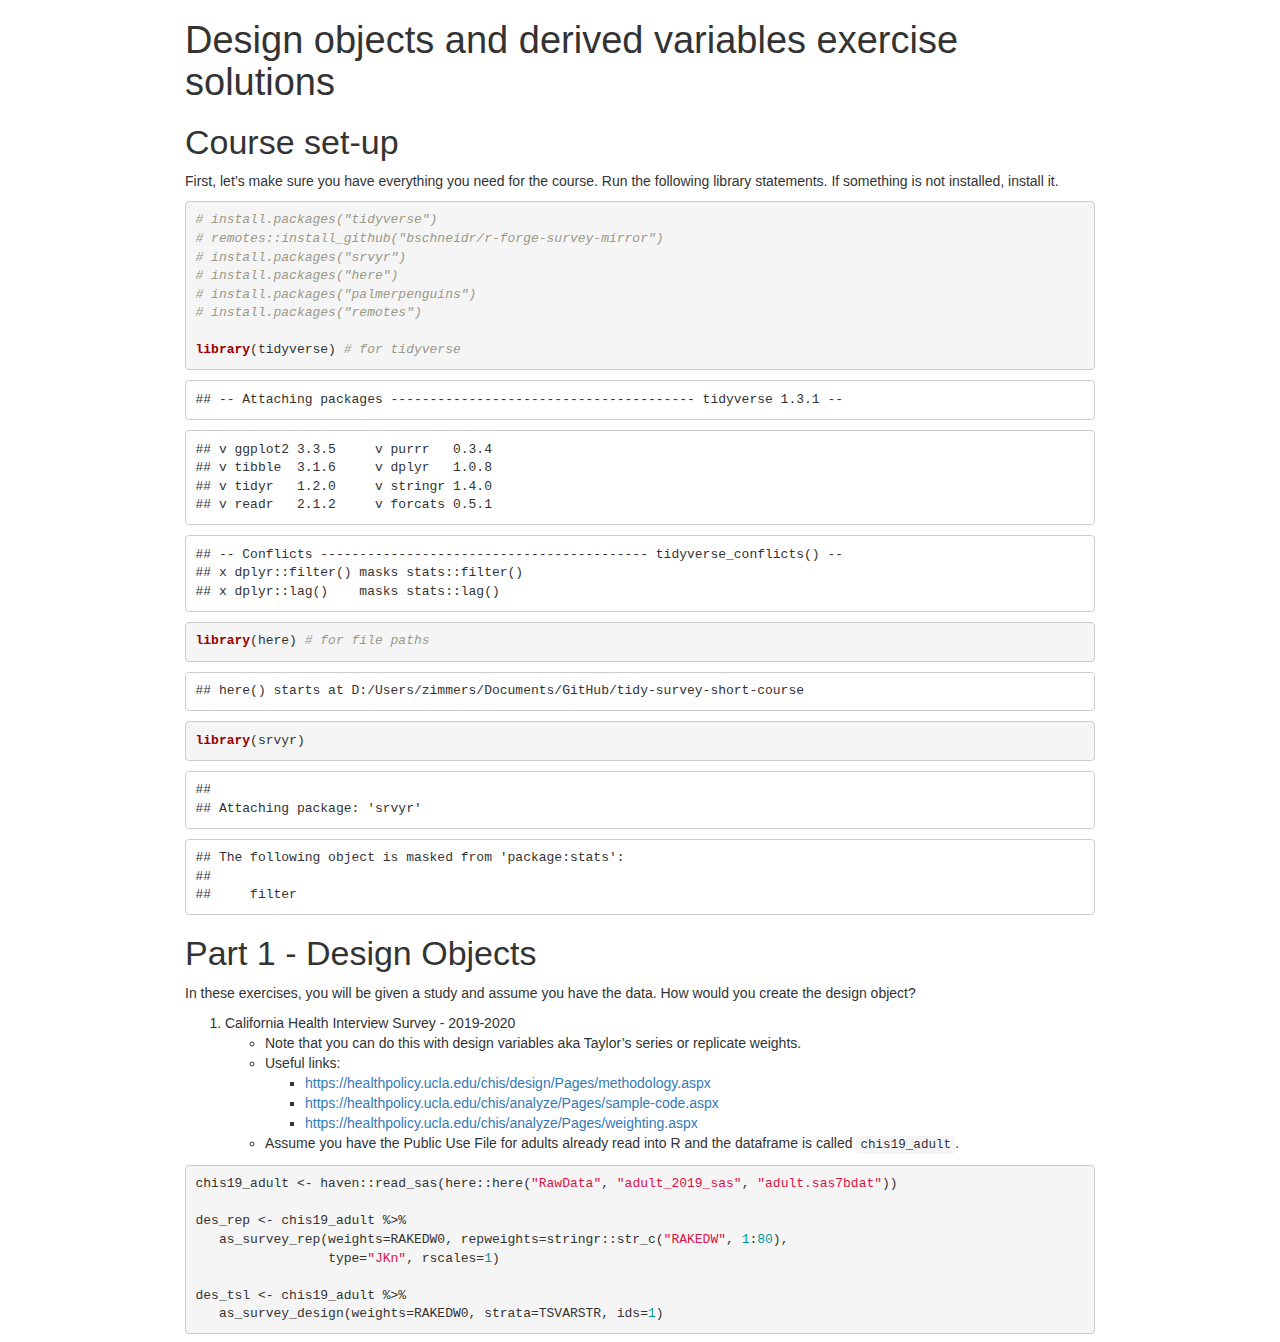
==== Exercises/DesignDerivedVariablesExercises_solutions.html @ 842e59d5 "Initial design exercises" ====
<!DOCTYPE html>

<html>

<head>

<meta charset="utf-8" />
<meta name="generator" content="pandoc" />
<meta http-equiv="X-UA-Compatible" content="IE=EDGE" />




<title>Design objects and derived variables exercise solutions</title>

<script>// Pandoc 2.9 adds attributes on both header and div. We remove the former (to
// be compatible with the behavior of Pandoc < 2.8).
document.addEventListener('DOMContentLoaded', function(e) {
  var hs = document.querySelectorAll("div.section[class*='level'] > :first-child");
  var i, h, a;
  for (i = 0; i < hs.length; i++) {
    h = hs[i];
    if (!/^h[1-6]$/i.test(h.tagName)) continue;  // it should be a header h1-h6
    a = h.attributes;
    while (a.length > 0) h.removeAttribute(a[0].name);
  }
});
</script>
<script>/*! jQuery v3.6.0 | (c) OpenJS Foundation and other contributors | jquery.org/license */
!function(e,t){"use strict";"object"==typeof module&&"object"==typeof module.exports?module.exports=e.document?t(e,!0):function(e){if(!e.document)throw new Error("jQuery requires a window with a document");return t(e)}:t(e)}("undefined"!=typeof window?window:this,function(C,e){"use strict";var t=[],r=Object.getPrototypeOf,s=t.slice,g=t.flat?function(e){return t.flat.call(e)}:function(e){return t.concat.apply([],e)},u=t.push,i=t.indexOf,n={},o=n.toString,v=n.hasOwnProperty,a=v.toString,l=a.call(Object),y={},m=function(e){return"function"==typeof e&&"number"!=typeof e.nodeType&&"function"!=typeof e.item},x=function(e){return null!=e&&e===e.window},E=C.document,c={type:!0,src:!0,nonce:!0,noModule:!0};function b(e,t,n){var r,i,o=(n=n||E).createElement("script");if(o.text=e,t)for(r in c)(i=t[r]||t.getAttribute&&t.getAttribute(r))&&o.setAttribute(r,i);n.head.appendChild(o).parentNode.removeChild(o)}function w(e){return null==e?e+"":"object"==typeof e||"function"==typeof e?n[o.call(e)]||"object":typeof e}var f="3.6.0",S=function(e,t){return new S.fn.init(e,t)};function p(e){var t=!!e&&"length"in e&&e.length,n=w(e);return!m(e)&&!x(e)&&("array"===n||0===t||"number"==typeof t&&0<t&&t-1 in e)}S.fn=S.prototype={jquery:f,constructor:S,length:0,toArray:function(){return s.call(this)},get:function(e){return null==e?s.call(this):e<0?this[e+this.length]:this[e]},pushStack:function(e){var t=S.merge(this.constructor(),e);return t.prevObject=this,t},each:function(e){return S.each(this,e)},map:function(n){return this.pushStack(S.map(this,function(e,t){return n.call(e,t,e)}))},slice:function(){return this.pushStack(s.apply(this,arguments))},first:function(){return this.eq(0)},last:function(){return this.eq(-1)},even:function(){return this.pushStack(S.grep(this,function(e,t){return(t+1)%2}))},odd:function(){return this.pushStack(S.grep(this,function(e,t){return t%2}))},eq:function(e){var t=this.length,n=+e+(e<0?t:0);return this.pushStack(0<=n&&n<t?[this[n]]:[])},end:function(){return this.prevObject||this.constructor()},push:u,sort:t.sort,splice:t.splice},S.extend=S.fn.extend=function(){var e,t,n,r,i,o,a=arguments[0]||{},s=1,u=arguments.length,l=!1;for("boolean"==typeof a&&(l=a,a=arguments[s]||{},s++),"object"==typeof a||m(a)||(a={}),s===u&&(a=this,s--);s<u;s++)if(null!=(e=arguments[s]))for(t in e)r=e[t],"__proto__"!==t&&a!==r&&(l&&r&&(S.isPlainObject(r)||(i=Array.isArray(r)))?(n=a[t],o=i&&!Array.isArray(n)?[]:i||S.isPlainObject(n)?n:{},i=!1,a[t]=S.extend(l,o,r)):void 0!==r&&(a[t]=r));return a},S.extend({expando:"jQuery"+(f+Math.random()).replace(/\D/g,""),isReady:!0,error:function(e){throw new Error(e)},noop:function(){},isPlainObject:function(e){var t,n;return!(!e||"[object Object]"!==o.call(e))&&(!(t=r(e))||"function"==typeof(n=v.call(t,"constructor")&&t.constructor)&&a.call(n)===l)},isEmptyObject:function(e){var t;for(t in e)return!1;return!0},globalEval:function(e,t,n){b(e,{nonce:t&&t.nonce},n)},each:function(e,t){var n,r=0;if(p(e)){for(n=e.length;r<n;r++)if(!1===t.call(e[r],r,e[r]))break}else for(r in e)if(!1===t.call(e[r],r,e[r]))break;return e},makeArray:function(e,t){var n=t||[];return null!=e&&(p(Object(e))?S.merge(n,"string"==typeof e?[e]:e):u.call(n,e)),n},inArray:function(e,t,n){return null==t?-1:i.call(t,e,n)},merge:function(e,t){for(var n=+t.length,r=0,i=e.length;r<n;r++)e[i++]=t[r];return e.length=i,e},grep:function(e,t,n){for(var r=[],i=0,o=e.length,a=!n;i<o;i++)!t(e[i],i)!==a&&r.push(e[i]);return r},map:function(e,t,n){var r,i,o=0,a=[];if(p(e))for(r=e.length;o<r;o++)null!=(i=t(e[o],o,n))&&a.push(i);else for(o in e)null!=(i=t(e[o],o,n))&&a.push(i);return g(a)},guid:1,support:y}),"function"==typeof Symbol&&(S.fn[Symbol.iterator]=t[Symbol.iterator]),S.each("Boolean Number String Function Array Date RegExp Object Error Symbol".split(" "),function(e,t){n["[object "+t+"]"]=t.toLowerCase()});var d=function(n){var e,d,b,o,i,h,f,g,w,u,l,T,C,a,E,v,s,c,y,S="sizzle"+1*new Date,p=n.document,k=0,r=0,m=ue(),x=ue(),A=ue(),N=ue(),j=function(e,t){return e===t&&(l=!0),0},D={}.hasOwnProperty,t=[],q=t.pop,L=t.push,H=t.push,O=t.slice,P=function(e,t){for(var n=0,r=e.length;n<r;n++)if(e[n]===t)return n;return-1},R="checked|selected|async|autofocus|autoplay|controls|defer|disabled|hidden|ismap|loop|multiple|open|readonly|required|scoped",M="[\\x20\\t\\r\\n\\f]",I="(?:\\\\[\\da-fA-F]{1,6}"+M+"?|\\\\[^\\r\\n\\f]|[\\w-]|[^\0-\\x7f])+",W="\\["+M+"*("+I+")(?:"+M+"*([*^$|!~]?=)"+M+"*(?:'((?:\\\\.|[^\\\\'])*)'|\"((?:\\\\.|[^\\\\\"])*)\"|("+I+"))|)"+M+"*\\]",F=":("+I+")(?:\\((('((?:\\\\.|[^\\\\'])*)'|\"((?:\\\\.|[^\\\\\"])*)\")|((?:\\\\.|[^\\\\()[\\]]|"+W+")*)|.*)\\)|)",B=new RegExp(M+"+","g"),$=new RegExp("^"+M+"+|((?:^|[^\\\\])(?:\\\\.)*)"+M+"+$","g"),_=new RegExp("^"+M+"*,"+M+"*"),z=new RegExp("^"+M+"*([>+~]|"+M+")"+M+"*"),U=new RegExp(M+"|>"),X=new RegExp(F),V=new RegExp("^"+I+"$"),G={ID:new RegExp("^#("+I+")"),CLASS:new RegExp("^\\.("+I+")"),TAG:new RegExp("^("+I+"|[*])"),ATTR:new RegExp("^"+W),PSEUDO:new RegExp("^"+F),CHILD:new RegExp("^:(only|first|last|nth|nth-last)-(child|of-type)(?:\\("+M+"*(even|odd|(([+-]|)(\\d*)n|)"+M+"*(?:([+-]|)"+M+"*(\\d+)|))"+M+"*\\)|)","i"),bool:new RegExp("^(?:"+R+")$","i"),needsContext:new RegExp("^"+M+"*[>+~]|:(even|odd|eq|gt|lt|nth|first|last)(?:\\("+M+"*((?:-\\d)?\\d*)"+M+"*\\)|)(?=[^-]|$)","i")},Y=/HTML$/i,Q=/^(?:input|select|textarea|button)$/i,J=/^h\d$/i,K=/^[^{]+\{\s*\[native \w/,Z=/^(?:#([\w-]+)|(\w+)|\.([\w-]+))$/,ee=/[+~]/,te=new RegExp("\\\\[\\da-fA-F]{1,6}"+M+"?|\\\\([^\\r\\n\\f])","g"),ne=function(e,t){var n="0x"+e.slice(1)-65536;return t||(n<0?String.fromCharCode(n+65536):String.fromCharCode(n>>10|55296,1023&n|56320))},re=/([\0-\x1f\x7f]|^-?\d)|^-$|[^\0-\x1f\x7f-\uFFFF\w-]/g,ie=function(e,t){return t?"\0"===e?"\ufffd":e.slice(0,-1)+"\\"+e.charCodeAt(e.length-1).toString(16)+" ":"\\"+e},oe=function(){T()},ae=be(function(e){return!0===e.disabled&&"fieldset"===e.nodeName.toLowerCase()},{dir:"parentNode",next:"legend"});try{H.apply(t=O.call(p.childNodes),p.childNodes),t[p.childNodes.length].nodeType}catch(e){H={apply:t.length?function(e,t){L.apply(e,O.call(t))}:function(e,t){var n=e.length,r=0;while(e[n++]=t[r++]);e.length=n-1}}}function se(t,e,n,r){var i,o,a,s,u,l,c,f=e&&e.ownerDocument,p=e?e.nodeType:9;if(n=n||[],"string"!=typeof t||!t||1!==p&&9!==p&&11!==p)return n;if(!r&&(T(e),e=e||C,E)){if(11!==p&&(u=Z.exec(t)))if(i=u[1]){if(9===p){if(!(a=e.getElementById(i)))return n;if(a.id===i)return n.push(a),n}else if(f&&(a=f.getElementById(i))&&y(e,a)&&a.id===i)return n.push(a),n}else{if(u[2])return H.apply(n,e.getElementsByTagName(t)),n;if((i=u[3])&&d.getElementsByClassName&&e.getElementsByClassName)return H.apply(n,e.getElementsByClassName(i)),n}if(d.qsa&&!N[t+" "]&&(!v||!v.test(t))&&(1!==p||"object"!==e.nodeName.toLowerCase())){if(c=t,f=e,1===p&&(U.test(t)||z.test(t))){(f=ee.test(t)&&ye(e.parentNode)||e)===e&&d.scope||((s=e.getAttribute("id"))?s=s.replace(re,ie):e.setAttribute("id",s=S)),o=(l=h(t)).length;while(o--)l[o]=(s?"#"+s:":scope")+" "+xe(l[o]);c=l.join(",")}try{return H.apply(n,f.querySelectorAll(c)),n}catch(e){N(t,!0)}finally{s===S&&e.removeAttribute("id")}}}return g(t.replace($,"$1"),e,n,r)}function ue(){var r=[];return function e(t,n){return r.push(t+" ")>b.cacheLength&&delete e[r.shift()],e[t+" "]=n}}function le(e){return e[S]=!0,e}function ce(e){var t=C.createElement("fieldset");try{return!!e(t)}catch(e){return!1}finally{t.parentNode&&t.parentNode.removeChild(t),t=null}}function fe(e,t){var n=e.split("|"),r=n.length;while(r--)b.attrHandle[n[r]]=t}function pe(e,t){var n=t&&e,r=n&&1===e.nodeType&&1===t.nodeType&&e.sourceIndex-t.sourceIndex;if(r)return r;if(n)while(n=n.nextSibling)if(n===t)return-1;return e?1:-1}function de(t){return function(e){return"input"===e.nodeName.toLowerCase()&&e.type===t}}function he(n){return function(e){var t=e.nodeName.toLowerCase();return("input"===t||"button"===t)&&e.type===n}}function ge(t){return function(e){return"form"in e?e.parentNode&&!1===e.disabled?"label"in e?"label"in e.parentNode?e.parentNode.disabled===t:e.disabled===t:e.isDisabled===t||e.isDisabled!==!t&&ae(e)===t:e.disabled===t:"label"in e&&e.disabled===t}}function ve(a){return le(function(o){return o=+o,le(function(e,t){var n,r=a([],e.length,o),i=r.length;while(i--)e[n=r[i]]&&(e[n]=!(t[n]=e[n]))})})}function ye(e){return e&&"undefined"!=typeof e.getElementsByTagName&&e}for(e in d=se.support={},i=se.isXML=function(e){var t=e&&e.namespaceURI,n=e&&(e.ownerDocument||e).documentElement;return!Y.test(t||n&&n.nodeName||"HTML")},T=se.setDocument=function(e){var t,n,r=e?e.ownerDocument||e:p;return r!=C&&9===r.nodeType&&r.documentElement&&(a=(C=r).documentElement,E=!i(C),p!=C&&(n=C.defaultView)&&n.top!==n&&(n.addEventListener?n.addEventListener("unload",oe,!1):n.attachEvent&&n.attachEvent("onunload",oe)),d.scope=ce(function(e){return a.appendChild(e).appendChild(C.createElement("div")),"undefined"!=typeof e.querySelectorAll&&!e.querySelectorAll(":scope fieldset div").length}),d.attributes=ce(function(e){return e.className="i",!e.getAttribute("className")}),d.getElementsByTagName=ce(function(e){return e.appendChild(C.createComment("")),!e.getElementsByTagName("*").length}),d.getElementsByClassName=K.test(C.getElementsByClassName),d.getById=ce(function(e){return a.appendChild(e).id=S,!C.getElementsByName||!C.getElementsByName(S).length}),d.getById?(b.filter.ID=function(e){var t=e.replace(te,ne);return function(e){return e.getAttribute("id")===t}},b.find.ID=function(e,t){if("undefined"!=typeof t.getElementById&&E){var n=t.getElementById(e);return n?[n]:[]}}):(b.filter.ID=function(e){var n=e.replace(te,ne);return function(e){var t="undefined"!=typeof e.getAttributeNode&&e.getAttributeNode("id");return t&&t.value===n}},b.find.ID=function(e,t){if("undefined"!=typeof t.getElementById&&E){var n,r,i,o=t.getElementById(e);if(o){if((n=o.getAttributeNode("id"))&&n.value===e)return[o];i=t.getElementsByName(e),r=0;while(o=i[r++])if((n=o.getAttributeNode("id"))&&n.value===e)return[o]}return[]}}),b.find.TAG=d.getElementsByTagName?function(e,t){return"undefined"!=typeof t.getElementsByTagName?t.getElementsByTagName(e):d.qsa?t.querySelectorAll(e):void 0}:function(e,t){var n,r=[],i=0,o=t.getElementsByTagName(e);if("*"===e){while(n=o[i++])1===n.nodeType&&r.push(n);return r}return o},b.find.CLASS=d.getElementsByClassName&&function(e,t){if("undefined"!=typeof t.getElementsByClassName&&E)return t.getElementsByClassName(e)},s=[],v=[],(d.qsa=K.test(C.querySelectorAll))&&(ce(function(e){var t;a.appendChild(e).innerHTML="<a id='"+S+"'></a><select id='"+S+"-\r\\' msallowcapture=''><option selected=''></option></select>",e.querySelectorAll("[msallowcapture^='']").length&&v.push("[*^$]="+M+"*(?:''|\"\")"),e.querySelectorAll("[selected]").length||v.push("\\["+M+"*(?:value|"+R+")"),e.querySelectorAll("[id~="+S+"-]").length||v.push("~="),(t=C.createElement("input")).setAttribute("name",""),e.appendChild(t),e.querySelectorAll("[name='']").length||v.push("\\["+M+"*name"+M+"*="+M+"*(?:''|\"\")"),e.querySelectorAll(":checked").length||v.push(":checked"),e.querySelectorAll("a#"+S+"+*").length||v.push(".#.+[+~]"),e.querySelectorAll("\\\f"),v.push("[\\r\\n\\f]")}),ce(function(e){e.innerHTML="<a href='' disabled='disabled'></a><select disabled='disabled'><option/></select>";var t=C.createElement("input");t.setAttribute("type","hidden"),e.appendChild(t).setAttribute("name","D"),e.querySelectorAll("[name=d]").length&&v.push("name"+M+"*[*^$|!~]?="),2!==e.querySelectorAll(":enabled").length&&v.push(":enabled",":disabled"),a.appendChild(e).disabled=!0,2!==e.querySelectorAll(":disabled").length&&v.push(":enabled",":disabled"),e.querySelectorAll("*,:x"),v.push(",.*:")})),(d.matchesSelector=K.test(c=a.matches||a.webkitMatchesSelector||a.mozMatchesSelector||a.oMatchesSelector||a.msMatchesSelector))&&ce(function(e){d.disconnectedMatch=c.call(e,"*"),c.call(e,"[s!='']:x"),s.push("!=",F)}),v=v.length&&new RegExp(v.join("|")),s=s.length&&new RegExp(s.join("|")),t=K.test(a.compareDocumentPosition),y=t||K.test(a.contains)?function(e,t){var n=9===e.nodeType?e.documentElement:e,r=t&&t.parentNode;return e===r||!(!r||1!==r.nodeType||!(n.contains?n.contains(r):e.compareDocumentPosition&&16&e.compareDocumentPosition(r)))}:function(e,t){if(t)while(t=t.parentNode)if(t===e)return!0;return!1},j=t?function(e,t){if(e===t)return l=!0,0;var n=!e.compareDocumentPosition-!t.compareDocumentPosition;return n||(1&(n=(e.ownerDocument||e)==(t.ownerDocument||t)?e.compareDocumentPosition(t):1)||!d.sortDetached&&t.compareDocumentPosition(e)===n?e==C||e.ownerDocument==p&&y(p,e)?-1:t==C||t.ownerDocument==p&&y(p,t)?1:u?P(u,e)-P(u,t):0:4&n?-1:1)}:function(e,t){if(e===t)return l=!0,0;var n,r=0,i=e.parentNode,o=t.parentNode,a=[e],s=[t];if(!i||!o)return e==C?-1:t==C?1:i?-1:o?1:u?P(u,e)-P(u,t):0;if(i===o)return pe(e,t);n=e;while(n=n.parentNode)a.unshift(n);n=t;while(n=n.parentNode)s.unshift(n);while(a[r]===s[r])r++;return r?pe(a[r],s[r]):a[r]==p?-1:s[r]==p?1:0}),C},se.matches=function(e,t){return se(e,null,null,t)},se.matchesSelector=function(e,t){if(T(e),d.matchesSelector&&E&&!N[t+" "]&&(!s||!s.test(t))&&(!v||!v.test(t)))try{var n=c.call(e,t);if(n||d.disconnectedMatch||e.document&&11!==e.document.nodeType)return n}catch(e){N(t,!0)}return 0<se(t,C,null,[e]).length},se.contains=function(e,t){return(e.ownerDocument||e)!=C&&T(e),y(e,t)},se.attr=function(e,t){(e.ownerDocument||e)!=C&&T(e);var n=b.attrHandle[t.toLowerCase()],r=n&&D.call(b.attrHandle,t.toLowerCase())?n(e,t,!E):void 0;return void 0!==r?r:d.attributes||!E?e.getAttribute(t):(r=e.getAttributeNode(t))&&r.specified?r.value:null},se.escape=function(e){return(e+"").replace(re,ie)},se.error=function(e){throw new Error("Syntax error, unrecognized expression: "+e)},se.uniqueSort=function(e){var t,n=[],r=0,i=0;if(l=!d.detectDuplicates,u=!d.sortStable&&e.slice(0),e.sort(j),l){while(t=e[i++])t===e[i]&&(r=n.push(i));while(r--)e.splice(n[r],1)}return u=null,e},o=se.getText=function(e){var t,n="",r=0,i=e.nodeType;if(i){if(1===i||9===i||11===i){if("string"==typeof e.textContent)return e.textContent;for(e=e.firstChild;e;e=e.nextSibling)n+=o(e)}else if(3===i||4===i)return e.nodeValue}else while(t=e[r++])n+=o(t);return n},(b=se.selectors={cacheLength:50,createPseudo:le,match:G,attrHandle:{},find:{},relative:{">":{dir:"parentNode",first:!0}," ":{dir:"parentNode"},"+":{dir:"previousSibling",first:!0},"~":{dir:"previousSibling"}},preFilter:{ATTR:function(e){return e[1]=e[1].replace(te,ne),e[3]=(e[3]||e[4]||e[5]||"").replace(te,ne),"~="===e[2]&&(e[3]=" "+e[3]+" "),e.slice(0,4)},CHILD:function(e){return e[1]=e[1].toLowerCase(),"nth"===e[1].slice(0,3)?(e[3]||se.error(e[0]),e[4]=+(e[4]?e[5]+(e[6]||1):2*("even"===e[3]||"odd"===e[3])),e[5]=+(e[7]+e[8]||"odd"===e[3])):e[3]&&se.error(e[0]),e},PSEUDO:function(e){var t,n=!e[6]&&e[2];return G.CHILD.test(e[0])?null:(e[3]?e[2]=e[4]||e[5]||"":n&&X.test(n)&&(t=h(n,!0))&&(t=n.indexOf(")",n.length-t)-n.length)&&(e[0]=e[0].slice(0,t),e[2]=n.slice(0,t)),e.slice(0,3))}},filter:{TAG:function(e){var t=e.replace(te,ne).toLowerCase();return"*"===e?function(){return!0}:function(e){return e.nodeName&&e.nodeName.toLowerCase()===t}},CLASS:function(e){var t=m[e+" "];return t||(t=new RegExp("(^|"+M+")"+e+"("+M+"|$)"))&&m(e,function(e){return t.test("string"==typeof e.className&&e.className||"undefined"!=typeof e.getAttribute&&e.getAttribute("class")||"")})},ATTR:function(n,r,i){return function(e){var t=se.attr(e,n);return null==t?"!="===r:!r||(t+="","="===r?t===i:"!="===r?t!==i:"^="===r?i&&0===t.indexOf(i):"*="===r?i&&-1<t.indexOf(i):"$="===r?i&&t.slice(-i.length)===i:"~="===r?-1<(" "+t.replace(B," ")+" ").indexOf(i):"|="===r&&(t===i||t.slice(0,i.length+1)===i+"-"))}},CHILD:function(h,e,t,g,v){var y="nth"!==h.slice(0,3),m="last"!==h.slice(-4),x="of-type"===e;return 1===g&&0===v?function(e){return!!e.parentNode}:function(e,t,n){var r,i,o,a,s,u,l=y!==m?"nextSibling":"previousSibling",c=e.parentNode,f=x&&e.nodeName.toLowerCase(),p=!n&&!x,d=!1;if(c){if(y){while(l){a=e;while(a=a[l])if(x?a.nodeName.toLowerCase()===f:1===a.nodeType)return!1;u=l="only"===h&&!u&&"nextSibling"}return!0}if(u=[m?c.firstChild:c.lastChild],m&&p){d=(s=(r=(i=(o=(a=c)[S]||(a[S]={}))[a.uniqueID]||(o[a.uniqueID]={}))[h]||[])[0]===k&&r[1])&&r[2],a=s&&c.childNodes[s];while(a=++s&&a&&a[l]||(d=s=0)||u.pop())if(1===a.nodeType&&++d&&a===e){i[h]=[k,s,d];break}}else if(p&&(d=s=(r=(i=(o=(a=e)[S]||(a[S]={}))[a.uniqueID]||(o[a.uniqueID]={}))[h]||[])[0]===k&&r[1]),!1===d)while(a=++s&&a&&a[l]||(d=s=0)||u.pop())if((x?a.nodeName.toLowerCase()===f:1===a.nodeType)&&++d&&(p&&((i=(o=a[S]||(a[S]={}))[a.uniqueID]||(o[a.uniqueID]={}))[h]=[k,d]),a===e))break;return(d-=v)===g||d%g==0&&0<=d/g}}},PSEUDO:function(e,o){var t,a=b.pseudos[e]||b.setFilters[e.toLowerCase()]||se.error("unsupported pseudo: "+e);return a[S]?a(o):1<a.length?(t=[e,e,"",o],b.setFilters.hasOwnProperty(e.toLowerCase())?le(function(e,t){var n,r=a(e,o),i=r.length;while(i--)e[n=P(e,r[i])]=!(t[n]=r[i])}):function(e){return a(e,0,t)}):a}},pseudos:{not:le(function(e){var r=[],i=[],s=f(e.replace($,"$1"));return s[S]?le(function(e,t,n,r){var i,o=s(e,null,r,[]),a=e.length;while(a--)(i=o[a])&&(e[a]=!(t[a]=i))}):function(e,t,n){return r[0]=e,s(r,null,n,i),r[0]=null,!i.pop()}}),has:le(function(t){return function(e){return 0<se(t,e).length}}),contains:le(function(t){return t=t.replace(te,ne),function(e){return-1<(e.textContent||o(e)).indexOf(t)}}),lang:le(function(n){return V.test(n||"")||se.error("unsupported lang: "+n),n=n.replace(te,ne).toLowerCase(),function(e){var t;do{if(t=E?e.lang:e.getAttribute("xml:lang")||e.getAttribute("lang"))return(t=t.toLowerCase())===n||0===t.indexOf(n+"-")}while((e=e.parentNode)&&1===e.nodeType);return!1}}),target:function(e){var t=n.location&&n.location.hash;return t&&t.slice(1)===e.id},root:function(e){return e===a},focus:function(e){return e===C.activeElement&&(!C.hasFocus||C.hasFocus())&&!!(e.type||e.href||~e.tabIndex)},enabled:ge(!1),disabled:ge(!0),checked:function(e){var t=e.nodeName.toLowerCase();return"input"===t&&!!e.checked||"option"===t&&!!e.selected},selected:function(e){return e.parentNode&&e.parentNode.selectedIndex,!0===e.selected},empty:function(e){for(e=e.firstChild;e;e=e.nextSibling)if(e.nodeType<6)return!1;return!0},parent:function(e){return!b.pseudos.empty(e)},header:function(e){return J.test(e.nodeName)},input:function(e){return Q.test(e.nodeName)},button:function(e){var t=e.nodeName.toLowerCase();return"input"===t&&"button"===e.type||"button"===t},text:function(e){var t;return"input"===e.nodeName.toLowerCase()&&"text"===e.type&&(null==(t=e.getAttribute("type"))||"text"===t.toLowerCase())},first:ve(function(){return[0]}),last:ve(function(e,t){return[t-1]}),eq:ve(function(e,t,n){return[n<0?n+t:n]}),even:ve(function(e,t){for(var n=0;n<t;n+=2)e.push(n);return e}),odd:ve(function(e,t){for(var n=1;n<t;n+=2)e.push(n);return e}),lt:ve(function(e,t,n){for(var r=n<0?n+t:t<n?t:n;0<=--r;)e.push(r);return e}),gt:ve(function(e,t,n){for(var r=n<0?n+t:n;++r<t;)e.push(r);return e})}}).pseudos.nth=b.pseudos.eq,{radio:!0,checkbox:!0,file:!0,password:!0,image:!0})b.pseudos[e]=de(e);for(e in{submit:!0,reset:!0})b.pseudos[e]=he(e);function me(){}function xe(e){for(var t=0,n=e.length,r="";t<n;t++)r+=e[t].value;return r}function be(s,e,t){var u=e.dir,l=e.next,c=l||u,f=t&&"parentNode"===c,p=r++;return e.first?function(e,t,n){while(e=e[u])if(1===e.nodeType||f)return s(e,t,n);return!1}:function(e,t,n){var r,i,o,a=[k,p];if(n){while(e=e[u])if((1===e.nodeType||f)&&s(e,t,n))return!0}else while(e=e[u])if(1===e.nodeType||f)if(i=(o=e[S]||(e[S]={}))[e.uniqueID]||(o[e.uniqueID]={}),l&&l===e.nodeName.toLowerCase())e=e[u]||e;else{if((r=i[c])&&r[0]===k&&r[1]===p)return a[2]=r[2];if((i[c]=a)[2]=s(e,t,n))return!0}return!1}}function we(i){return 1<i.length?function(e,t,n){var r=i.length;while(r--)if(!i[r](e,t,n))return!1;return!0}:i[0]}function Te(e,t,n,r,i){for(var o,a=[],s=0,u=e.length,l=null!=t;s<u;s++)(o=e[s])&&(n&&!n(o,r,i)||(a.push(o),l&&t.push(s)));return a}function Ce(d,h,g,v,y,e){return v&&!v[S]&&(v=Ce(v)),y&&!y[S]&&(y=Ce(y,e)),le(function(e,t,n,r){var i,o,a,s=[],u=[],l=t.length,c=e||function(e,t,n){for(var r=0,i=t.length;r<i;r++)se(e,t[r],n);return n}(h||"*",n.nodeType?[n]:n,[]),f=!d||!e&&h?c:Te(c,s,d,n,r),p=g?y||(e?d:l||v)?[]:t:f;if(g&&g(f,p,n,r),v){i=Te(p,u),v(i,[],n,r),o=i.length;while(o--)(a=i[o])&&(p[u[o]]=!(f[u[o]]=a))}if(e){if(y||d){if(y){i=[],o=p.length;while(o--)(a=p[o])&&i.push(f[o]=a);y(null,p=[],i,r)}o=p.length;while(o--)(a=p[o])&&-1<(i=y?P(e,a):s[o])&&(e[i]=!(t[i]=a))}}else p=Te(p===t?p.splice(l,p.length):p),y?y(null,t,p,r):H.apply(t,p)})}function Ee(e){for(var i,t,n,r=e.length,o=b.relative[e[0].type],a=o||b.relative[" "],s=o?1:0,u=be(function(e){return e===i},a,!0),l=be(function(e){return-1<P(i,e)},a,!0),c=[function(e,t,n){var r=!o&&(n||t!==w)||((i=t).nodeType?u(e,t,n):l(e,t,n));return i=null,r}];s<r;s++)if(t=b.relative[e[s].type])c=[be(we(c),t)];else{if((t=b.filter[e[s].type].apply(null,e[s].matches))[S]){for(n=++s;n<r;n++)if(b.relative[e[n].type])break;return Ce(1<s&&we(c),1<s&&xe(e.slice(0,s-1).concat({value:" "===e[s-2].type?"*":""})).replace($,"$1"),t,s<n&&Ee(e.slice(s,n)),n<r&&Ee(e=e.slice(n)),n<r&&xe(e))}c.push(t)}return we(c)}return me.prototype=b.filters=b.pseudos,b.setFilters=new me,h=se.tokenize=function(e,t){var n,r,i,o,a,s,u,l=x[e+" "];if(l)return t?0:l.slice(0);a=e,s=[],u=b.preFilter;while(a){for(o in n&&!(r=_.exec(a))||(r&&(a=a.slice(r[0].length)||a),s.push(i=[])),n=!1,(r=z.exec(a))&&(n=r.shift(),i.push({value:n,type:r[0].replace($," ")}),a=a.slice(n.length)),b.filter)!(r=G[o].exec(a))||u[o]&&!(r=u[o](r))||(n=r.shift(),i.push({value:n,type:o,matches:r}),a=a.slice(n.length));if(!n)break}return t?a.length:a?se.error(e):x(e,s).slice(0)},f=se.compile=function(e,t){var n,v,y,m,x,r,i=[],o=[],a=A[e+" "];if(!a){t||(t=h(e)),n=t.length;while(n--)(a=Ee(t[n]))[S]?i.push(a):o.push(a);(a=A(e,(v=o,m=0<(y=i).length,x=0<v.length,r=function(e,t,n,r,i){var o,a,s,u=0,l="0",c=e&&[],f=[],p=w,d=e||x&&b.find.TAG("*",i),h=k+=null==p?1:Math.random()||.1,g=d.length;for(i&&(w=t==C||t||i);l!==g&&null!=(o=d[l]);l++){if(x&&o){a=0,t||o.ownerDocument==C||(T(o),n=!E);while(s=v[a++])if(s(o,t||C,n)){r.push(o);break}i&&(k=h)}m&&((o=!s&&o)&&u--,e&&c.push(o))}if(u+=l,m&&l!==u){a=0;while(s=y[a++])s(c,f,t,n);if(e){if(0<u)while(l--)c[l]||f[l]||(f[l]=q.call(r));f=Te(f)}H.apply(r,f),i&&!e&&0<f.length&&1<u+y.length&&se.uniqueSort(r)}return i&&(k=h,w=p),c},m?le(r):r))).selector=e}return a},g=se.select=function(e,t,n,r){var i,o,a,s,u,l="function"==typeof e&&e,c=!r&&h(e=l.selector||e);if(n=n||[],1===c.length){if(2<(o=c[0]=c[0].slice(0)).length&&"ID"===(a=o[0]).type&&9===t.nodeType&&E&&b.relative[o[1].type]){if(!(t=(b.find.ID(a.matches[0].replace(te,ne),t)||[])[0]))return n;l&&(t=t.parentNode),e=e.slice(o.shift().value.length)}i=G.needsContext.test(e)?0:o.length;while(i--){if(a=o[i],b.relative[s=a.type])break;if((u=b.find[s])&&(r=u(a.matches[0].replace(te,ne),ee.test(o[0].type)&&ye(t.parentNode)||t))){if(o.splice(i,1),!(e=r.length&&xe(o)))return H.apply(n,r),n;break}}}return(l||f(e,c))(r,t,!E,n,!t||ee.test(e)&&ye(t.parentNode)||t),n},d.sortStable=S.split("").sort(j).join("")===S,d.detectDuplicates=!!l,T(),d.sortDetached=ce(function(e){return 1&e.compareDocumentPosition(C.createElement("fieldset"))}),ce(function(e){return e.innerHTML="<a href='#'></a>","#"===e.firstChild.getAttribute("href")})||fe("type|href|height|width",function(e,t,n){if(!n)return e.getAttribute(t,"type"===t.toLowerCase()?1:2)}),d.attributes&&ce(function(e){return e.innerHTML="<input/>",e.firstChild.setAttribute("value",""),""===e.firstChild.getAttribute("value")})||fe("value",function(e,t,n){if(!n&&"input"===e.nodeName.toLowerCase())return e.defaultValue}),ce(function(e){return null==e.getAttribute("disabled")})||fe(R,function(e,t,n){var r;if(!n)return!0===e[t]?t.toLowerCase():(r=e.getAttributeNode(t))&&r.specified?r.value:null}),se}(C);S.find=d,S.expr=d.selectors,S.expr[":"]=S.expr.pseudos,S.uniqueSort=S.unique=d.uniqueSort,S.text=d.getText,S.isXMLDoc=d.isXML,S.contains=d.contains,S.escapeSelector=d.escape;var h=function(e,t,n){var r=[],i=void 0!==n;while((e=e[t])&&9!==e.nodeType)if(1===e.nodeType){if(i&&S(e).is(n))break;r.push(e)}return r},T=function(e,t){for(var n=[];e;e=e.nextSibling)1===e.nodeType&&e!==t&&n.push(e);return n},k=S.expr.match.needsContext;function A(e,t){return e.nodeName&&e.nodeName.toLowerCase()===t.toLowerCase()}var N=/^<([a-z][^\/\0>:\x20\t\r\n\f]*)[\x20\t\r\n\f]*\/?>(?:<\/\1>|)$/i;function j(e,n,r){return m(n)?S.grep(e,function(e,t){return!!n.call(e,t,e)!==r}):n.nodeType?S.grep(e,function(e){return e===n!==r}):"string"!=typeof n?S.grep(e,function(e){return-1<i.call(n,e)!==r}):S.filter(n,e,r)}S.filter=function(e,t,n){var r=t[0];return n&&(e=":not("+e+")"),1===t.length&&1===r.nodeType?S.find.matchesSelector(r,e)?[r]:[]:S.find.matches(e,S.grep(t,function(e){return 1===e.nodeType}))},S.fn.extend({find:function(e){var t,n,r=this.length,i=this;if("string"!=typeof e)return this.pushStack(S(e).filter(function(){for(t=0;t<r;t++)if(S.contains(i[t],this))return!0}));for(n=this.pushStack([]),t=0;t<r;t++)S.find(e,i[t],n);return 1<r?S.uniqueSort(n):n},filter:function(e){return this.pushStack(j(this,e||[],!1))},not:function(e){return this.pushStack(j(this,e||[],!0))},is:function(e){return!!j(this,"string"==typeof e&&k.test(e)?S(e):e||[],!1).length}});var D,q=/^(?:\s*(<[\w\W]+>)[^>]*|#([\w-]+))$/;(S.fn.init=function(e,t,n){var r,i;if(!e)return this;if(n=n||D,"string"==typeof e){if(!(r="<"===e[0]&&">"===e[e.length-1]&&3<=e.length?[null,e,null]:q.exec(e))||!r[1]&&t)return!t||t.jquery?(t||n).find(e):this.constructor(t).find(e);if(r[1]){if(t=t instanceof S?t[0]:t,S.merge(this,S.parseHTML(r[1],t&&t.nodeType?t.ownerDocument||t:E,!0)),N.test(r[1])&&S.isPlainObject(t))for(r in t)m(this[r])?this[r](t[r]):this.attr(r,t[r]);return this}return(i=E.getElementById(r[2]))&&(this[0]=i,this.length=1),this}return e.nodeType?(this[0]=e,this.length=1,this):m(e)?void 0!==n.ready?n.ready(e):e(S):S.makeArray(e,this)}).prototype=S.fn,D=S(E);var L=/^(?:parents|prev(?:Until|All))/,H={children:!0,contents:!0,next:!0,prev:!0};function O(e,t){while((e=e[t])&&1!==e.nodeType);return e}S.fn.extend({has:function(e){var t=S(e,this),n=t.length;return this.filter(function(){for(var e=0;e<n;e++)if(S.contains(this,t[e]))return!0})},closest:function(e,t){var n,r=0,i=this.length,o=[],a="string"!=typeof e&&S(e);if(!k.test(e))for(;r<i;r++)for(n=this[r];n&&n!==t;n=n.parentNode)if(n.nodeType<11&&(a?-1<a.index(n):1===n.nodeType&&S.find.matchesSelector(n,e))){o.push(n);break}return this.pushStack(1<o.length?S.uniqueSort(o):o)},index:function(e){return e?"string"==typeof e?i.call(S(e),this[0]):i.call(this,e.jquery?e[0]:e):this[0]&&this[0].parentNode?this.first().prevAll().length:-1},add:function(e,t){return this.pushStack(S.uniqueSort(S.merge(this.get(),S(e,t))))},addBack:function(e){return this.add(null==e?this.prevObject:this.prevObject.filter(e))}}),S.each({parent:function(e){var t=e.parentNode;return t&&11!==t.nodeType?t:null},parents:function(e){return h(e,"parentNode")},parentsUntil:function(e,t,n){return h(e,"parentNode",n)},next:function(e){return O(e,"nextSibling")},prev:function(e){return O(e,"previousSibling")},nextAll:function(e){return h(e,"nextSibling")},prevAll:function(e){return h(e,"previousSibling")},nextUntil:function(e,t,n){return h(e,"nextSibling",n)},prevUntil:function(e,t,n){return h(e,"previousSibling",n)},siblings:function(e){return T((e.parentNode||{}).firstChild,e)},children:function(e){return T(e.firstChild)},contents:function(e){return null!=e.contentDocument&&r(e.contentDocument)?e.contentDocument:(A(e,"template")&&(e=e.content||e),S.merge([],e.childNodes))}},function(r,i){S.fn[r]=function(e,t){var n=S.map(this,i,e);return"Until"!==r.slice(-5)&&(t=e),t&&"string"==typeof t&&(n=S.filter(t,n)),1<this.length&&(H[r]||S.uniqueSort(n),L.test(r)&&n.reverse()),this.pushStack(n)}});var P=/[^\x20\t\r\n\f]+/g;function R(e){return e}function M(e){throw e}function I(e,t,n,r){var i;try{e&&m(i=e.promise)?i.call(e).done(t).fail(n):e&&m(i=e.then)?i.call(e,t,n):t.apply(void 0,[e].slice(r))}catch(e){n.apply(void 0,[e])}}S.Callbacks=function(r){var e,n;r="string"==typeof r?(e=r,n={},S.each(e.match(P)||[],function(e,t){n[t]=!0}),n):S.extend({},r);var i,t,o,a,s=[],u=[],l=-1,c=function(){for(a=a||r.once,o=i=!0;u.length;l=-1){t=u.shift();while(++l<s.length)!1===s[l].apply(t[0],t[1])&&r.stopOnFalse&&(l=s.length,t=!1)}r.memory||(t=!1),i=!1,a&&(s=t?[]:"")},f={add:function(){return s&&(t&&!i&&(l=s.length-1,u.push(t)),function n(e){S.each(e,function(e,t){m(t)?r.unique&&f.has(t)||s.push(t):t&&t.length&&"string"!==w(t)&&n(t)})}(arguments),t&&!i&&c()),this},remove:function(){return S.each(arguments,function(e,t){var n;while(-1<(n=S.inArray(t,s,n)))s.splice(n,1),n<=l&&l--}),this},has:function(e){return e?-1<S.inArray(e,s):0<s.length},empty:function(){return s&&(s=[]),this},disable:function(){return a=u=[],s=t="",this},disabled:function(){return!s},lock:function(){return a=u=[],t||i||(s=t=""),this},locked:function(){return!!a},fireWith:function(e,t){return a||(t=[e,(t=t||[]).slice?t.slice():t],u.push(t),i||c()),this},fire:function(){return f.fireWith(this,arguments),this},fired:function(){return!!o}};return f},S.extend({Deferred:function(e){var o=[["notify","progress",S.Callbacks("memory"),S.Callbacks("memory"),2],["resolve","done",S.Callbacks("once memory"),S.Callbacks("once memory"),0,"resolved"],["reject","fail",S.Callbacks("once memory"),S.Callbacks("once memory"),1,"rejected"]],i="pending",a={state:function(){return i},always:function(){return s.done(arguments).fail(arguments),this},"catch":function(e){return a.then(null,e)},pipe:function(){var i=arguments;return S.Deferred(function(r){S.each(o,function(e,t){var n=m(i[t[4]])&&i[t[4]];s[t[1]](function(){var e=n&&n.apply(this,arguments);e&&m(e.promise)?e.promise().progress(r.notify).done(r.resolve).fail(r.reject):r[t[0]+"With"](this,n?[e]:arguments)})}),i=null}).promise()},then:function(t,n,r){var u=0;function l(i,o,a,s){return function(){var n=this,r=arguments,e=function(){var e,t;if(!(i<u)){if((e=a.apply(n,r))===o.promise())throw new TypeError("Thenable self-resolution");t=e&&("object"==typeof e||"function"==typeof e)&&e.then,m(t)?s?t.call(e,l(u,o,R,s),l(u,o,M,s)):(u++,t.call(e,l(u,o,R,s),l(u,o,M,s),l(u,o,R,o.notifyWith))):(a!==R&&(n=void 0,r=[e]),(s||o.resolveWith)(n,r))}},t=s?e:function(){try{e()}catch(e){S.Deferred.exceptionHook&&S.Deferred.exceptionHook(e,t.stackTrace),u<=i+1&&(a!==M&&(n=void 0,r=[e]),o.rejectWith(n,r))}};i?t():(S.Deferred.getStackHook&&(t.stackTrace=S.Deferred.getStackHook()),C.setTimeout(t))}}return S.Deferred(function(e){o[0][3].add(l(0,e,m(r)?r:R,e.notifyWith)),o[1][3].add(l(0,e,m(t)?t:R)),o[2][3].add(l(0,e,m(n)?n:M))}).promise()},promise:function(e){return null!=e?S.extend(e,a):a}},s={};return S.each(o,function(e,t){var n=t[2],r=t[5];a[t[1]]=n.add,r&&n.add(function(){i=r},o[3-e][2].disable,o[3-e][3].disable,o[0][2].lock,o[0][3].lock),n.add(t[3].fire),s[t[0]]=function(){return s[t[0]+"With"](this===s?void 0:this,arguments),this},s[t[0]+"With"]=n.fireWith}),a.promise(s),e&&e.call(s,s),s},when:function(e){var n=arguments.length,t=n,r=Array(t),i=s.call(arguments),o=S.Deferred(),a=function(t){return function(e){r[t]=this,i[t]=1<arguments.length?s.call(arguments):e,--n||o.resolveWith(r,i)}};if(n<=1&&(I(e,o.done(a(t)).resolve,o.reject,!n),"pending"===o.state()||m(i[t]&&i[t].then)))return o.then();while(t--)I(i[t],a(t),o.reject);return o.promise()}});var W=/^(Eval|Internal|Range|Reference|Syntax|Type|URI)Error$/;S.Deferred.exceptionHook=function(e,t){C.console&&C.console.warn&&e&&W.test(e.name)&&C.console.warn("jQuery.Deferred exception: "+e.message,e.stack,t)},S.readyException=function(e){C.setTimeout(function(){throw e})};var F=S.Deferred();function B(){E.removeEventListener("DOMContentLoaded",B),C.removeEventListener("load",B),S.ready()}S.fn.ready=function(e){return F.then(e)["catch"](function(e){S.readyException(e)}),this},S.extend({isReady:!1,readyWait:1,ready:function(e){(!0===e?--S.readyWait:S.isReady)||(S.isReady=!0)!==e&&0<--S.readyWait||F.resolveWith(E,[S])}}),S.ready.then=F.then,"complete"===E.readyState||"loading"!==E.readyState&&!E.documentElement.doScroll?C.setTimeout(S.ready):(E.addEventListener("DOMContentLoaded",B),C.addEventListener("load",B));var $=function(e,t,n,r,i,o,a){var s=0,u=e.length,l=null==n;if("object"===w(n))for(s in i=!0,n)$(e,t,s,n[s],!0,o,a);else if(void 0!==r&&(i=!0,m(r)||(a=!0),l&&(a?(t.call(e,r),t=null):(l=t,t=function(e,t,n){return l.call(S(e),n)})),t))for(;s<u;s++)t(e[s],n,a?r:r.call(e[s],s,t(e[s],n)));return i?e:l?t.call(e):u?t(e[0],n):o},_=/^-ms-/,z=/-([a-z])/g;function U(e,t){return t.toUpperCase()}function X(e){return e.replace(_,"ms-").replace(z,U)}var V=function(e){return 1===e.nodeType||9===e.nodeType||!+e.nodeType};function G(){this.expando=S.expando+G.uid++}G.uid=1,G.prototype={cache:function(e){var t=e[this.expando];return t||(t={},V(e)&&(e.nodeType?e[this.expando]=t:Object.defineProperty(e,this.expando,{value:t,configurable:!0}))),t},set:function(e,t,n){var r,i=this.cache(e);if("string"==typeof t)i[X(t)]=n;else for(r in t)i[X(r)]=t[r];return i},get:function(e,t){return void 0===t?this.cache(e):e[this.expando]&&e[this.expando][X(t)]},access:function(e,t,n){return void 0===t||t&&"string"==typeof t&&void 0===n?this.get(e,t):(this.set(e,t,n),void 0!==n?n:t)},remove:function(e,t){var n,r=e[this.expando];if(void 0!==r){if(void 0!==t){n=(t=Array.isArray(t)?t.map(X):(t=X(t))in r?[t]:t.match(P)||[]).length;while(n--)delete r[t[n]]}(void 0===t||S.isEmptyObject(r))&&(e.nodeType?e[this.expando]=void 0:delete e[this.expando])}},hasData:function(e){var t=e[this.expando];return void 0!==t&&!S.isEmptyObject(t)}};var Y=new G,Q=new G,J=/^(?:\{[\w\W]*\}|\[[\w\W]*\])$/,K=/[A-Z]/g;function Z(e,t,n){var r,i;if(void 0===n&&1===e.nodeType)if(r="data-"+t.replace(K,"-$&").toLowerCase(),"string"==typeof(n=e.getAttribute(r))){try{n="true"===(i=n)||"false"!==i&&("null"===i?null:i===+i+""?+i:J.test(i)?JSON.parse(i):i)}catch(e){}Q.set(e,t,n)}else n=void 0;return n}S.extend({hasData:function(e){return Q.hasData(e)||Y.hasData(e)},data:function(e,t,n){return Q.access(e,t,n)},removeData:function(e,t){Q.remove(e,t)},_data:function(e,t,n){return Y.access(e,t,n)},_removeData:function(e,t){Y.remove(e,t)}}),S.fn.extend({data:function(n,e){var t,r,i,o=this[0],a=o&&o.attributes;if(void 0===n){if(this.length&&(i=Q.get(o),1===o.nodeType&&!Y.get(o,"hasDataAttrs"))){t=a.length;while(t--)a[t]&&0===(r=a[t].name).indexOf("data-")&&(r=X(r.slice(5)),Z(o,r,i[r]));Y.set(o,"hasDataAttrs",!0)}return i}return"object"==typeof n?this.each(function(){Q.set(this,n)}):$(this,function(e){var t;if(o&&void 0===e)return void 0!==(t=Q.get(o,n))?t:void 0!==(t=Z(o,n))?t:void 0;this.each(function(){Q.set(this,n,e)})},null,e,1<arguments.length,null,!0)},removeData:function(e){return this.each(function(){Q.remove(this,e)})}}),S.extend({queue:function(e,t,n){var r;if(e)return t=(t||"fx")+"queue",r=Y.get(e,t),n&&(!r||Array.isArray(n)?r=Y.access(e,t,S.makeArray(n)):r.push(n)),r||[]},dequeue:function(e,t){t=t||"fx";var n=S.queue(e,t),r=n.length,i=n.shift(),o=S._queueHooks(e,t);"inprogress"===i&&(i=n.shift(),r--),i&&("fx"===t&&n.unshift("inprogress"),delete o.stop,i.call(e,function(){S.dequeue(e,t)},o)),!r&&o&&o.empty.fire()},_queueHooks:function(e,t){var n=t+"queueHooks";return Y.get(e,n)||Y.access(e,n,{empty:S.Callbacks("once memory").add(function(){Y.remove(e,[t+"queue",n])})})}}),S.fn.extend({queue:function(t,n){var e=2;return"string"!=typeof t&&(n=t,t="fx",e--),arguments.length<e?S.queue(this[0],t):void 0===n?this:this.each(function(){var e=S.queue(this,t,n);S._queueHooks(this,t),"fx"===t&&"inprogress"!==e[0]&&S.dequeue(this,t)})},dequeue:function(e){return this.each(function(){S.dequeue(this,e)})},clearQueue:function(e){return this.queue(e||"fx",[])},promise:function(e,t){var n,r=1,i=S.Deferred(),o=this,a=this.length,s=function(){--r||i.resolveWith(o,[o])};"string"!=typeof e&&(t=e,e=void 0),e=e||"fx";while(a--)(n=Y.get(o[a],e+"queueHooks"))&&n.empty&&(r++,n.empty.add(s));return s(),i.promise(t)}});var ee=/[+-]?(?:\d*\.|)\d+(?:[eE][+-]?\d+|)/.source,te=new RegExp("^(?:([+-])=|)("+ee+")([a-z%]*)$","i"),ne=["Top","Right","Bottom","Left"],re=E.documentElement,ie=function(e){return S.contains(e.ownerDocument,e)},oe={composed:!0};re.getRootNode&&(ie=function(e){return S.contains(e.ownerDocument,e)||e.getRootNode(oe)===e.ownerDocument});var ae=function(e,t){return"none"===(e=t||e).style.display||""===e.style.display&&ie(e)&&"none"===S.css(e,"display")};function se(e,t,n,r){var i,o,a=20,s=r?function(){return r.cur()}:function(){return S.css(e,t,"")},u=s(),l=n&&n[3]||(S.cssNumber[t]?"":"px"),c=e.nodeType&&(S.cssNumber[t]||"px"!==l&&+u)&&te.exec(S.css(e,t));if(c&&c[3]!==l){u/=2,l=l||c[3],c=+u||1;while(a--)S.style(e,t,c+l),(1-o)*(1-(o=s()/u||.5))<=0&&(a=0),c/=o;c*=2,S.style(e,t,c+l),n=n||[]}return n&&(c=+c||+u||0,i=n[1]?c+(n[1]+1)*n[2]:+n[2],r&&(r.unit=l,r.start=c,r.end=i)),i}var ue={};function le(e,t){for(var n,r,i,o,a,s,u,l=[],c=0,f=e.length;c<f;c++)(r=e[c]).style&&(n=r.style.display,t?("none"===n&&(l[c]=Y.get(r,"display")||null,l[c]||(r.style.display="")),""===r.style.display&&ae(r)&&(l[c]=(u=a=o=void 0,a=(i=r).ownerDocument,s=i.nodeName,(u=ue[s])||(o=a.body.appendChild(a.createElement(s)),u=S.css(o,"display"),o.parentNode.removeChild(o),"none"===u&&(u="block"),ue[s]=u)))):"none"!==n&&(l[c]="none",Y.set(r,"display",n)));for(c=0;c<f;c++)null!=l[c]&&(e[c].style.display=l[c]);return e}S.fn.extend({show:function(){return le(this,!0)},hide:function(){return le(this)},toggle:function(e){return"boolean"==typeof e?e?this.show():this.hide():this.each(function(){ae(this)?S(this).show():S(this).hide()})}});var ce,fe,pe=/^(?:checkbox|radio)$/i,de=/<([a-z][^\/\0>\x20\t\r\n\f]*)/i,he=/^$|^module$|\/(?:java|ecma)script/i;ce=E.createDocumentFragment().appendChild(E.createElement("div")),(fe=E.createElement("input")).setAttribute("type","radio"),fe.setAttribute("checked","checked"),fe.setAttribute("name","t"),ce.appendChild(fe),y.checkClone=ce.cloneNode(!0).cloneNode(!0).lastChild.checked,ce.innerHTML="<textarea>x</textarea>",y.noCloneChecked=!!ce.cloneNode(!0).lastChild.defaultValue,ce.innerHTML="<option></option>",y.option=!!ce.lastChild;var ge={thead:[1,"<table>","</table>"],col:[2,"<table><colgroup>","</colgroup></table>"],tr:[2,"<table><tbody>","</tbody></table>"],td:[3,"<table><tbody><tr>","</tr></tbody></table>"],_default:[0,"",""]};function ve(e,t){var n;return n="undefined"!=typeof e.getElementsByTagName?e.getElementsByTagName(t||"*"):"undefined"!=typeof e.querySelectorAll?e.querySelectorAll(t||"*"):[],void 0===t||t&&A(e,t)?S.merge([e],n):n}function ye(e,t){for(var n=0,r=e.length;n<r;n++)Y.set(e[n],"globalEval",!t||Y.get(t[n],"globalEval"))}ge.tbody=ge.tfoot=ge.colgroup=ge.caption=ge.thead,ge.th=ge.td,y.option||(ge.optgroup=ge.option=[1,"<select multiple='multiple'>","</select>"]);var me=/<|&#?\w+;/;function xe(e,t,n,r,i){for(var o,a,s,u,l,c,f=t.createDocumentFragment(),p=[],d=0,h=e.length;d<h;d++)if((o=e[d])||0===o)if("object"===w(o))S.merge(p,o.nodeType?[o]:o);else if(me.test(o)){a=a||f.appendChild(t.createElement("div")),s=(de.exec(o)||["",""])[1].toLowerCase(),u=ge[s]||ge._default,a.innerHTML=u[1]+S.htmlPrefilter(o)+u[2],c=u[0];while(c--)a=a.lastChild;S.merge(p,a.childNodes),(a=f.firstChild).textContent=""}else p.push(t.createTextNode(o));f.textContent="",d=0;while(o=p[d++])if(r&&-1<S.inArray(o,r))i&&i.push(o);else if(l=ie(o),a=ve(f.appendChild(o),"script"),l&&ye(a),n){c=0;while(o=a[c++])he.test(o.type||"")&&n.push(o)}return f}var be=/^([^.]*)(?:\.(.+)|)/;function we(){return!0}function Te(){return!1}function Ce(e,t){return e===function(){try{return E.activeElement}catch(e){}}()==("focus"===t)}function Ee(e,t,n,r,i,o){var a,s;if("object"==typeof t){for(s in"string"!=typeof n&&(r=r||n,n=void 0),t)Ee(e,s,n,r,t[s],o);return e}if(null==r&&null==i?(i=n,r=n=void 0):null==i&&("string"==typeof n?(i=r,r=void 0):(i=r,r=n,n=void 0)),!1===i)i=Te;else if(!i)return e;return 1===o&&(a=i,(i=function(e){return S().off(e),a.apply(this,arguments)}).guid=a.guid||(a.guid=S.guid++)),e.each(function(){S.event.add(this,t,i,r,n)})}function Se(e,i,o){o?(Y.set(e,i,!1),S.event.add(e,i,{namespace:!1,handler:function(e){var t,n,r=Y.get(this,i);if(1&e.isTrigger&&this[i]){if(r.length)(S.event.special[i]||{}).delegateType&&e.stopPropagation();else if(r=s.call(arguments),Y.set(this,i,r),t=o(this,i),this[i](),r!==(n=Y.get(this,i))||t?Y.set(this,i,!1):n={},r!==n)return e.stopImmediatePropagation(),e.preventDefault(),n&&n.value}else r.length&&(Y.set(this,i,{value:S.event.trigger(S.extend(r[0],S.Event.prototype),r.slice(1),this)}),e.stopImmediatePropagation())}})):void 0===Y.get(e,i)&&S.event.add(e,i,we)}S.event={global:{},add:function(t,e,n,r,i){var o,a,s,u,l,c,f,p,d,h,g,v=Y.get(t);if(V(t)){n.handler&&(n=(o=n).handler,i=o.selector),i&&S.find.matchesSelector(re,i),n.guid||(n.guid=S.guid++),(u=v.events)||(u=v.events=Object.create(null)),(a=v.handle)||(a=v.handle=function(e){return"undefined"!=typeof S&&S.event.triggered!==e.type?S.event.dispatch.apply(t,arguments):void 0}),l=(e=(e||"").match(P)||[""]).length;while(l--)d=g=(s=be.exec(e[l])||[])[1],h=(s[2]||"").split(".").sort(),d&&(f=S.event.special[d]||{},d=(i?f.delegateType:f.bindType)||d,f=S.event.special[d]||{},c=S.extend({type:d,origType:g,data:r,handler:n,guid:n.guid,selector:i,needsContext:i&&S.expr.match.needsContext.test(i),namespace:h.join(".")},o),(p=u[d])||((p=u[d]=[]).delegateCount=0,f.setup&&!1!==f.setup.call(t,r,h,a)||t.addEventListener&&t.addEventListener(d,a)),f.add&&(f.add.call(t,c),c.handler.guid||(c.handler.guid=n.guid)),i?p.splice(p.delegateCount++,0,c):p.push(c),S.event.global[d]=!0)}},remove:function(e,t,n,r,i){var o,a,s,u,l,c,f,p,d,h,g,v=Y.hasData(e)&&Y.get(e);if(v&&(u=v.events)){l=(t=(t||"").match(P)||[""]).length;while(l--)if(d=g=(s=be.exec(t[l])||[])[1],h=(s[2]||"").split(".").sort(),d){f=S.event.special[d]||{},p=u[d=(r?f.delegateType:f.bindType)||d]||[],s=s[2]&&new RegExp("(^|\\.)"+h.join("\\.(?:.*\\.|)")+"(\\.|$)"),a=o=p.length;while(o--)c=p[o],!i&&g!==c.origType||n&&n.guid!==c.guid||s&&!s.test(c.namespace)||r&&r!==c.selector&&("**"!==r||!c.selector)||(p.splice(o,1),c.selector&&p.delegateCount--,f.remove&&f.remove.call(e,c));a&&!p.length&&(f.teardown&&!1!==f.teardown.call(e,h,v.handle)||S.removeEvent(e,d,v.handle),delete u[d])}else for(d in u)S.event.remove(e,d+t[l],n,r,!0);S.isEmptyObject(u)&&Y.remove(e,"handle events")}},dispatch:function(e){var t,n,r,i,o,a,s=new Array(arguments.length),u=S.event.fix(e),l=(Y.get(this,"events")||Object.create(null))[u.type]||[],c=S.event.special[u.type]||{};for(s[0]=u,t=1;t<arguments.length;t++)s[t]=arguments[t];if(u.delegateTarget=this,!c.preDispatch||!1!==c.preDispatch.call(this,u)){a=S.event.handlers.call(this,u,l),t=0;while((i=a[t++])&&!u.isPropagationStopped()){u.currentTarget=i.elem,n=0;while((o=i.handlers[n++])&&!u.isImmediatePropagationStopped())u.rnamespace&&!1!==o.namespace&&!u.rnamespace.test(o.namespace)||(u.handleObj=o,u.data=o.data,void 0!==(r=((S.event.special[o.origType]||{}).handle||o.handler).apply(i.elem,s))&&!1===(u.result=r)&&(u.preventDefault(),u.stopPropagation()))}return c.postDispatch&&c.postDispatch.call(this,u),u.result}},handlers:function(e,t){var n,r,i,o,a,s=[],u=t.delegateCount,l=e.target;if(u&&l.nodeType&&!("click"===e.type&&1<=e.button))for(;l!==this;l=l.parentNode||this)if(1===l.nodeType&&("click"!==e.type||!0!==l.disabled)){for(o=[],a={},n=0;n<u;n++)void 0===a[i=(r=t[n]).selector+" "]&&(a[i]=r.needsContext?-1<S(i,this).index(l):S.find(i,this,null,[l]).length),a[i]&&o.push(r);o.length&&s.push({elem:l,handlers:o})}return l=this,u<t.length&&s.push({elem:l,handlers:t.slice(u)}),s},addProp:function(t,e){Object.defineProperty(S.Event.prototype,t,{enumerable:!0,configurable:!0,get:m(e)?function(){if(this.originalEvent)return e(this.originalEvent)}:function(){if(this.originalEvent)return this.originalEvent[t]},set:function(e){Object.defineProperty(this,t,{enumerable:!0,configurable:!0,writable:!0,value:e})}})},fix:function(e){return e[S.expando]?e:new S.Event(e)},special:{load:{noBubble:!0},click:{setup:function(e){var t=this||e;return pe.test(t.type)&&t.click&&A(t,"input")&&Se(t,"click",we),!1},trigger:function(e){var t=this||e;return pe.test(t.type)&&t.click&&A(t,"input")&&Se(t,"click"),!0},_default:function(e){var t=e.target;return pe.test(t.type)&&t.click&&A(t,"input")&&Y.get(t,"click")||A(t,"a")}},beforeunload:{postDispatch:function(e){void 0!==e.result&&e.originalEvent&&(e.originalEvent.returnValue=e.result)}}}},S.removeEvent=function(e,t,n){e.removeEventListener&&e.removeEventListener(t,n)},S.Event=function(e,t){if(!(this instanceof S.Event))return new S.Event(e,t);e&&e.type?(this.originalEvent=e,this.type=e.type,this.isDefaultPrevented=e.defaultPrevented||void 0===e.defaultPrevented&&!1===e.returnValue?we:Te,this.target=e.target&&3===e.target.nodeType?e.target.parentNode:e.target,this.currentTarget=e.currentTarget,this.relatedTarget=e.relatedTarget):this.type=e,t&&S.extend(this,t),this.timeStamp=e&&e.timeStamp||Date.now(),this[S.expando]=!0},S.Event.prototype={constructor:S.Event,isDefaultPrevented:Te,isPropagationStopped:Te,isImmediatePropagationStopped:Te,isSimulated:!1,preventDefault:function(){var e=this.originalEvent;this.isDefaultPrevented=we,e&&!this.isSimulated&&e.preventDefault()},stopPropagation:function(){var e=this.originalEvent;this.isPropagationStopped=we,e&&!this.isSimulated&&e.stopPropagation()},stopImmediatePropagation:function(){var e=this.originalEvent;this.isImmediatePropagationStopped=we,e&&!this.isSimulated&&e.stopImmediatePropagation(),this.stopPropagation()}},S.each({altKey:!0,bubbles:!0,cancelable:!0,changedTouches:!0,ctrlKey:!0,detail:!0,eventPhase:!0,metaKey:!0,pageX:!0,pageY:!0,shiftKey:!0,view:!0,"char":!0,code:!0,charCode:!0,key:!0,keyCode:!0,button:!0,buttons:!0,clientX:!0,clientY:!0,offsetX:!0,offsetY:!0,pointerId:!0,pointerType:!0,screenX:!0,screenY:!0,targetTouches:!0,toElement:!0,touches:!0,which:!0},S.event.addProp),S.each({focus:"focusin",blur:"focusout"},function(e,t){S.event.special[e]={setup:function(){return Se(this,e,Ce),!1},trigger:function(){return Se(this,e),!0},_default:function(){return!0},delegateType:t}}),S.each({mouseenter:"mouseover",mouseleave:"mouseout",pointerenter:"pointerover",pointerleave:"pointerout"},function(e,i){S.event.special[e]={delegateType:i,bindType:i,handle:function(e){var t,n=e.relatedTarget,r=e.handleObj;return n&&(n===this||S.contains(this,n))||(e.type=r.origType,t=r.handler.apply(this,arguments),e.type=i),t}}}),S.fn.extend({on:function(e,t,n,r){return Ee(this,e,t,n,r)},one:function(e,t,n,r){return Ee(this,e,t,n,r,1)},off:function(e,t,n){var r,i;if(e&&e.preventDefault&&e.handleObj)return r=e.handleObj,S(e.delegateTarget).off(r.namespace?r.origType+"."+r.namespace:r.origType,r.selector,r.handler),this;if("object"==typeof e){for(i in e)this.off(i,t,e[i]);return this}return!1!==t&&"function"!=typeof t||(n=t,t=void 0),!1===n&&(n=Te),this.each(function(){S.event.remove(this,e,n,t)})}});var ke=/<script|<style|<link/i,Ae=/checked\s*(?:[^=]|=\s*.checked.)/i,Ne=/^\s*<!(?:\[CDATA\[|--)|(?:\]\]|--)>\s*$/g;function je(e,t){return A(e,"table")&&A(11!==t.nodeType?t:t.firstChild,"tr")&&S(e).children("tbody")[0]||e}function De(e){return e.type=(null!==e.getAttribute("type"))+"/"+e.type,e}function qe(e){return"true/"===(e.type||"").slice(0,5)?e.type=e.type.slice(5):e.removeAttribute("type"),e}function Le(e,t){var n,r,i,o,a,s;if(1===t.nodeType){if(Y.hasData(e)&&(s=Y.get(e).events))for(i in Y.remove(t,"handle events"),s)for(n=0,r=s[i].length;n<r;n++)S.event.add(t,i,s[i][n]);Q.hasData(e)&&(o=Q.access(e),a=S.extend({},o),Q.set(t,a))}}function He(n,r,i,o){r=g(r);var e,t,a,s,u,l,c=0,f=n.length,p=f-1,d=r[0],h=m(d);if(h||1<f&&"string"==typeof d&&!y.checkClone&&Ae.test(d))return n.each(function(e){var t=n.eq(e);h&&(r[0]=d.call(this,e,t.html())),He(t,r,i,o)});if(f&&(t=(e=xe(r,n[0].ownerDocument,!1,n,o)).firstChild,1===e.childNodes.length&&(e=t),t||o)){for(s=(a=S.map(ve(e,"script"),De)).length;c<f;c++)u=e,c!==p&&(u=S.clone(u,!0,!0),s&&S.merge(a,ve(u,"script"))),i.call(n[c],u,c);if(s)for(l=a[a.length-1].ownerDocument,S.map(a,qe),c=0;c<s;c++)u=a[c],he.test(u.type||"")&&!Y.access(u,"globalEval")&&S.contains(l,u)&&(u.src&&"module"!==(u.type||"").toLowerCase()?S._evalUrl&&!u.noModule&&S._evalUrl(u.src,{nonce:u.nonce||u.getAttribute("nonce")},l):b(u.textContent.replace(Ne,""),u,l))}return n}function Oe(e,t,n){for(var r,i=t?S.filter(t,e):e,o=0;null!=(r=i[o]);o++)n||1!==r.nodeType||S.cleanData(ve(r)),r.parentNode&&(n&&ie(r)&&ye(ve(r,"script")),r.parentNode.removeChild(r));return e}S.extend({htmlPrefilter:function(e){return e},clone:function(e,t,n){var r,i,o,a,s,u,l,c=e.cloneNode(!0),f=ie(e);if(!(y.noCloneChecked||1!==e.nodeType&&11!==e.nodeType||S.isXMLDoc(e)))for(a=ve(c),r=0,i=(o=ve(e)).length;r<i;r++)s=o[r],u=a[r],void 0,"input"===(l=u.nodeName.toLowerCase())&&pe.test(s.type)?u.checked=s.checked:"input"!==l&&"textarea"!==l||(u.defaultValue=s.defaultValue);if(t)if(n)for(o=o||ve(e),a=a||ve(c),r=0,i=o.length;r<i;r++)Le(o[r],a[r]);else Le(e,c);return 0<(a=ve(c,"script")).length&&ye(a,!f&&ve(e,"script")),c},cleanData:function(e){for(var t,n,r,i=S.event.special,o=0;void 0!==(n=e[o]);o++)if(V(n)){if(t=n[Y.expando]){if(t.events)for(r in t.events)i[r]?S.event.remove(n,r):S.removeEvent(n,r,t.handle);n[Y.expando]=void 0}n[Q.expando]&&(n[Q.expando]=void 0)}}}),S.fn.extend({detach:function(e){return Oe(this,e,!0)},remove:function(e){return Oe(this,e)},text:function(e){return $(this,function(e){return void 0===e?S.text(this):this.empty().each(function(){1!==this.nodeType&&11!==this.nodeType&&9!==this.nodeType||(this.textContent=e)})},null,e,arguments.length)},append:function(){return He(this,arguments,function(e){1!==this.nodeType&&11!==this.nodeType&&9!==this.nodeType||je(this,e).appendChild(e)})},prepend:function(){return He(this,arguments,function(e){if(1===this.nodeType||11===this.nodeType||9===this.nodeType){var t=je(this,e);t.insertBefore(e,t.firstChild)}})},before:function(){return He(this,arguments,function(e){this.parentNode&&this.parentNode.insertBefore(e,this)})},after:function(){return He(this,arguments,function(e){this.parentNode&&this.parentNode.insertBefore(e,this.nextSibling)})},empty:function(){for(var e,t=0;null!=(e=this[t]);t++)1===e.nodeType&&(S.cleanData(ve(e,!1)),e.textContent="");return this},clone:function(e,t){return e=null!=e&&e,t=null==t?e:t,this.map(function(){return S.clone(this,e,t)})},html:function(e){return $(this,function(e){var t=this[0]||{},n=0,r=this.length;if(void 0===e&&1===t.nodeType)return t.innerHTML;if("string"==typeof e&&!ke.test(e)&&!ge[(de.exec(e)||["",""])[1].toLowerCase()]){e=S.htmlPrefilter(e);try{for(;n<r;n++)1===(t=this[n]||{}).nodeType&&(S.cleanData(ve(t,!1)),t.innerHTML=e);t=0}catch(e){}}t&&this.empty().append(e)},null,e,arguments.length)},replaceWith:function(){var n=[];return He(this,arguments,function(e){var t=this.parentNode;S.inArray(this,n)<0&&(S.cleanData(ve(this)),t&&t.replaceChild(e,this))},n)}}),S.each({appendTo:"append",prependTo:"prepend",insertBefore:"before",insertAfter:"after",replaceAll:"replaceWith"},function(e,a){S.fn[e]=function(e){for(var t,n=[],r=S(e),i=r.length-1,o=0;o<=i;o++)t=o===i?this:this.clone(!0),S(r[o])[a](t),u.apply(n,t.get());return this.pushStack(n)}});var Pe=new RegExp("^("+ee+")(?!px)[a-z%]+$","i"),Re=function(e){var t=e.ownerDocument.defaultView;return t&&t.opener||(t=C),t.getComputedStyle(e)},Me=function(e,t,n){var r,i,o={};for(i in t)o[i]=e.style[i],e.style[i]=t[i];for(i in r=n.call(e),t)e.style[i]=o[i];return r},Ie=new RegExp(ne.join("|"),"i");function We(e,t,n){var r,i,o,a,s=e.style;return(n=n||Re(e))&&(""!==(a=n.getPropertyValue(t)||n[t])||ie(e)||(a=S.style(e,t)),!y.pixelBoxStyles()&&Pe.test(a)&&Ie.test(t)&&(r=s.width,i=s.minWidth,o=s.maxWidth,s.minWidth=s.maxWidth=s.width=a,a=n.width,s.width=r,s.minWidth=i,s.maxWidth=o)),void 0!==a?a+"":a}function Fe(e,t){return{get:function(){if(!e())return(this.get=t).apply(this,arguments);delete this.get}}}!function(){function e(){if(l){u.style.cssText="position:absolute;left:-11111px;width:60px;margin-top:1px;padding:0;border:0",l.style.cssText="position:relative;display:block;box-sizing:border-box;overflow:scroll;margin:auto;border:1px;padding:1px;width:60%;top:1%",re.appendChild(u).appendChild(l);var e=C.getComputedStyle(l);n="1%"!==e.top,s=12===t(e.marginLeft),l.style.right="60%",o=36===t(e.right),r=36===t(e.width),l.style.position="absolute",i=12===t(l.offsetWidth/3),re.removeChild(u),l=null}}function t(e){return Math.round(parseFloat(e))}var n,r,i,o,a,s,u=E.createElement("div"),l=E.createElement("div");l.style&&(l.style.backgroundClip="content-box",l.cloneNode(!0).style.backgroundClip="",y.clearCloneStyle="content-box"===l.style.backgroundClip,S.extend(y,{boxSizingReliable:function(){return e(),r},pixelBoxStyles:function(){return e(),o},pixelPosition:function(){return e(),n},reliableMarginLeft:function(){return e(),s},scrollboxSize:function(){return e(),i},reliableTrDimensions:function(){var e,t,n,r;return null==a&&(e=E.createElement("table"),t=E.createElement("tr"),n=E.createElement("div"),e.style.cssText="position:absolute;left:-11111px;border-collapse:separate",t.style.cssText="border:1px solid",t.style.height="1px",n.style.height="9px",n.style.display="block",re.appendChild(e).appendChild(t).appendChild(n),r=C.getComputedStyle(t),a=parseInt(r.height,10)+parseInt(r.borderTopWidth,10)+parseInt(r.borderBottomWidth,10)===t.offsetHeight,re.removeChild(e)),a}}))}();var Be=["Webkit","Moz","ms"],$e=E.createElement("div").style,_e={};function ze(e){var t=S.cssProps[e]||_e[e];return t||(e in $e?e:_e[e]=function(e){var t=e[0].toUpperCase()+e.slice(1),n=Be.length;while(n--)if((e=Be[n]+t)in $e)return e}(e)||e)}var Ue=/^(none|table(?!-c[ea]).+)/,Xe=/^--/,Ve={position:"absolute",visibility:"hidden",display:"block"},Ge={letterSpacing:"0",fontWeight:"400"};function Ye(e,t,n){var r=te.exec(t);return r?Math.max(0,r[2]-(n||0))+(r[3]||"px"):t}function Qe(e,t,n,r,i,o){var a="width"===t?1:0,s=0,u=0;if(n===(r?"border":"content"))return 0;for(;a<4;a+=2)"margin"===n&&(u+=S.css(e,n+ne[a],!0,i)),r?("content"===n&&(u-=S.css(e,"padding"+ne[a],!0,i)),"margin"!==n&&(u-=S.css(e,"border"+ne[a]+"Width",!0,i))):(u+=S.css(e,"padding"+ne[a],!0,i),"padding"!==n?u+=S.css(e,"border"+ne[a]+"Width",!0,i):s+=S.css(e,"border"+ne[a]+"Width",!0,i));return!r&&0<=o&&(u+=Math.max(0,Math.ceil(e["offset"+t[0].toUpperCase()+t.slice(1)]-o-u-s-.5))||0),u}function Je(e,t,n){var r=Re(e),i=(!y.boxSizingReliable()||n)&&"border-box"===S.css(e,"boxSizing",!1,r),o=i,a=We(e,t,r),s="offset"+t[0].toUpperCase()+t.slice(1);if(Pe.test(a)){if(!n)return a;a="auto"}return(!y.boxSizingReliable()&&i||!y.reliableTrDimensions()&&A(e,"tr")||"auto"===a||!parseFloat(a)&&"inline"===S.css(e,"display",!1,r))&&e.getClientRects().length&&(i="border-box"===S.css(e,"boxSizing",!1,r),(o=s in e)&&(a=e[s])),(a=parseFloat(a)||0)+Qe(e,t,n||(i?"border":"content"),o,r,a)+"px"}function Ke(e,t,n,r,i){return new Ke.prototype.init(e,t,n,r,i)}S.extend({cssHooks:{opacity:{get:function(e,t){if(t){var n=We(e,"opacity");return""===n?"1":n}}}},cssNumber:{animationIterationCount:!0,columnCount:!0,fillOpacity:!0,flexGrow:!0,flexShrink:!0,fontWeight:!0,gridArea:!0,gridColumn:!0,gridColumnEnd:!0,gridColumnStart:!0,gridRow:!0,gridRowEnd:!0,gridRowStart:!0,lineHeight:!0,opacity:!0,order:!0,orphans:!0,widows:!0,zIndex:!0,zoom:!0},cssProps:{},style:function(e,t,n,r){if(e&&3!==e.nodeType&&8!==e.nodeType&&e.style){var i,o,a,s=X(t),u=Xe.test(t),l=e.style;if(u||(t=ze(s)),a=S.cssHooks[t]||S.cssHooks[s],void 0===n)return a&&"get"in a&&void 0!==(i=a.get(e,!1,r))?i:l[t];"string"===(o=typeof n)&&(i=te.exec(n))&&i[1]&&(n=se(e,t,i),o="number"),null!=n&&n==n&&("number"!==o||u||(n+=i&&i[3]||(S.cssNumber[s]?"":"px")),y.clearCloneStyle||""!==n||0!==t.indexOf("background")||(l[t]="inherit"),a&&"set"in a&&void 0===(n=a.set(e,n,r))||(u?l.setProperty(t,n):l[t]=n))}},css:function(e,t,n,r){var i,o,a,s=X(t);return Xe.test(t)||(t=ze(s)),(a=S.cssHooks[t]||S.cssHooks[s])&&"get"in a&&(i=a.get(e,!0,n)),void 0===i&&(i=We(e,t,r)),"normal"===i&&t in Ge&&(i=Ge[t]),""===n||n?(o=parseFloat(i),!0===n||isFinite(o)?o||0:i):i}}),S.each(["height","width"],function(e,u){S.cssHooks[u]={get:function(e,t,n){if(t)return!Ue.test(S.css(e,"display"))||e.getClientRects().length&&e.getBoundingClientRect().width?Je(e,u,n):Me(e,Ve,function(){return Je(e,u,n)})},set:function(e,t,n){var r,i=Re(e),o=!y.scrollboxSize()&&"absolute"===i.position,a=(o||n)&&"border-box"===S.css(e,"boxSizing",!1,i),s=n?Qe(e,u,n,a,i):0;return a&&o&&(s-=Math.ceil(e["offset"+u[0].toUpperCase()+u.slice(1)]-parseFloat(i[u])-Qe(e,u,"border",!1,i)-.5)),s&&(r=te.exec(t))&&"px"!==(r[3]||"px")&&(e.style[u]=t,t=S.css(e,u)),Ye(0,t,s)}}}),S.cssHooks.marginLeft=Fe(y.reliableMarginLeft,function(e,t){if(t)return(parseFloat(We(e,"marginLeft"))||e.getBoundingClientRect().left-Me(e,{marginLeft:0},function(){return e.getBoundingClientRect().left}))+"px"}),S.each({margin:"",padding:"",border:"Width"},function(i,o){S.cssHooks[i+o]={expand:function(e){for(var t=0,n={},r="string"==typeof e?e.split(" "):[e];t<4;t++)n[i+ne[t]+o]=r[t]||r[t-2]||r[0];return n}},"margin"!==i&&(S.cssHooks[i+o].set=Ye)}),S.fn.extend({css:function(e,t){return $(this,function(e,t,n){var r,i,o={},a=0;if(Array.isArray(t)){for(r=Re(e),i=t.length;a<i;a++)o[t[a]]=S.css(e,t[a],!1,r);return o}return void 0!==n?S.style(e,t,n):S.css(e,t)},e,t,1<arguments.length)}}),((S.Tween=Ke).prototype={constructor:Ke,init:function(e,t,n,r,i,o){this.elem=e,this.prop=n,this.easing=i||S.easing._default,this.options=t,this.start=this.now=this.cur(),this.end=r,this.unit=o||(S.cssNumber[n]?"":"px")},cur:function(){var e=Ke.propHooks[this.prop];return e&&e.get?e.get(this):Ke.propHooks._default.get(this)},run:function(e){var t,n=Ke.propHooks[this.prop];return this.options.duration?this.pos=t=S.easing[this.easing](e,this.options.duration*e,0,1,this.options.duration):this.pos=t=e,this.now=(this.end-this.start)*t+this.start,this.options.step&&this.options.step.call(this.elem,this.now,this),n&&n.set?n.set(this):Ke.propHooks._default.set(this),this}}).init.prototype=Ke.prototype,(Ke.propHooks={_default:{get:function(e){var t;return 1!==e.elem.nodeType||null!=e.elem[e.prop]&&null==e.elem.style[e.prop]?e.elem[e.prop]:(t=S.css(e.elem,e.prop,""))&&"auto"!==t?t:0},set:function(e){S.fx.step[e.prop]?S.fx.step[e.prop](e):1!==e.elem.nodeType||!S.cssHooks[e.prop]&&null==e.elem.style[ze(e.prop)]?e.elem[e.prop]=e.now:S.style(e.elem,e.prop,e.now+e.unit)}}}).scrollTop=Ke.propHooks.scrollLeft={set:function(e){e.elem.nodeType&&e.elem.parentNode&&(e.elem[e.prop]=e.now)}},S.easing={linear:function(e){return e},swing:function(e){return.5-Math.cos(e*Math.PI)/2},_default:"swing"},S.fx=Ke.prototype.init,S.fx.step={};var Ze,et,tt,nt,rt=/^(?:toggle|show|hide)$/,it=/queueHooks$/;function ot(){et&&(!1===E.hidden&&C.requestAnimationFrame?C.requestAnimationFrame(ot):C.setTimeout(ot,S.fx.interval),S.fx.tick())}function at(){return C.setTimeout(function(){Ze=void 0}),Ze=Date.now()}function st(e,t){var n,r=0,i={height:e};for(t=t?1:0;r<4;r+=2-t)i["margin"+(n=ne[r])]=i["padding"+n]=e;return t&&(i.opacity=i.width=e),i}function ut(e,t,n){for(var r,i=(lt.tweeners[t]||[]).concat(lt.tweeners["*"]),o=0,a=i.length;o<a;o++)if(r=i[o].call(n,t,e))return r}function lt(o,e,t){var n,a,r=0,i=lt.prefilters.length,s=S.Deferred().always(function(){delete u.elem}),u=function(){if(a)return!1;for(var e=Ze||at(),t=Math.max(0,l.startTime+l.duration-e),n=1-(t/l.duration||0),r=0,i=l.tweens.length;r<i;r++)l.tweens[r].run(n);return s.notifyWith(o,[l,n,t]),n<1&&i?t:(i||s.notifyWith(o,[l,1,0]),s.resolveWith(o,[l]),!1)},l=s.promise({elem:o,props:S.extend({},e),opts:S.extend(!0,{specialEasing:{},easing:S.easing._default},t),originalProperties:e,originalOptions:t,startTime:Ze||at(),duration:t.duration,tweens:[],createTween:function(e,t){var n=S.Tween(o,l.opts,e,t,l.opts.specialEasing[e]||l.opts.easing);return l.tweens.push(n),n},stop:function(e){var t=0,n=e?l.tweens.length:0;if(a)return this;for(a=!0;t<n;t++)l.tweens[t].run(1);return e?(s.notifyWith(o,[l,1,0]),s.resolveWith(o,[l,e])):s.rejectWith(o,[l,e]),this}}),c=l.props;for(!function(e,t){var n,r,i,o,a;for(n in e)if(i=t[r=X(n)],o=e[n],Array.isArray(o)&&(i=o[1],o=e[n]=o[0]),n!==r&&(e[r]=o,delete e[n]),(a=S.cssHooks[r])&&"expand"in a)for(n in o=a.expand(o),delete e[r],o)n in e||(e[n]=o[n],t[n]=i);else t[r]=i}(c,l.opts.specialEasing);r<i;r++)if(n=lt.prefilters[r].call(l,o,c,l.opts))return m(n.stop)&&(S._queueHooks(l.elem,l.opts.queue).stop=n.stop.bind(n)),n;return S.map(c,ut,l),m(l.opts.start)&&l.opts.start.call(o,l),l.progress(l.opts.progress).done(l.opts.done,l.opts.complete).fail(l.opts.fail).always(l.opts.always),S.fx.timer(S.extend(u,{elem:o,anim:l,queue:l.opts.queue})),l}S.Animation=S.extend(lt,{tweeners:{"*":[function(e,t){var n=this.createTween(e,t);return se(n.elem,e,te.exec(t),n),n}]},tweener:function(e,t){m(e)?(t=e,e=["*"]):e=e.match(P);for(var n,r=0,i=e.length;r<i;r++)n=e[r],lt.tweeners[n]=lt.tweeners[n]||[],lt.tweeners[n].unshift(t)},prefilters:[function(e,t,n){var r,i,o,a,s,u,l,c,f="width"in t||"height"in t,p=this,d={},h=e.style,g=e.nodeType&&ae(e),v=Y.get(e,"fxshow");for(r in n.queue||(null==(a=S._queueHooks(e,"fx")).unqueued&&(a.unqueued=0,s=a.empty.fire,a.empty.fire=function(){a.unqueued||s()}),a.unqueued++,p.always(function(){p.always(function(){a.unqueued--,S.queue(e,"fx").length||a.empty.fire()})})),t)if(i=t[r],rt.test(i)){if(delete t[r],o=o||"toggle"===i,i===(g?"hide":"show")){if("show"!==i||!v||void 0===v[r])continue;g=!0}d[r]=v&&v[r]||S.style(e,r)}if((u=!S.isEmptyObject(t))||!S.isEmptyObject(d))for(r in f&&1===e.nodeType&&(n.overflow=[h.overflow,h.overflowX,h.overflowY],null==(l=v&&v.display)&&(l=Y.get(e,"display")),"none"===(c=S.css(e,"display"))&&(l?c=l:(le([e],!0),l=e.style.display||l,c=S.css(e,"display"),le([e]))),("inline"===c||"inline-block"===c&&null!=l)&&"none"===S.css(e,"float")&&(u||(p.done(function(){h.display=l}),null==l&&(c=h.display,l="none"===c?"":c)),h.display="inline-block")),n.overflow&&(h.overflow="hidden",p.always(function(){h.overflow=n.overflow[0],h.overflowX=n.overflow[1],h.overflowY=n.overflow[2]})),u=!1,d)u||(v?"hidden"in v&&(g=v.hidden):v=Y.access(e,"fxshow",{display:l}),o&&(v.hidden=!g),g&&le([e],!0),p.done(function(){for(r in g||le([e]),Y.remove(e,"fxshow"),d)S.style(e,r,d[r])})),u=ut(g?v[r]:0,r,p),r in v||(v[r]=u.start,g&&(u.end=u.start,u.start=0))}],prefilter:function(e,t){t?lt.prefilters.unshift(e):lt.prefilters.push(e)}}),S.speed=function(e,t,n){var r=e&&"object"==typeof e?S.extend({},e):{complete:n||!n&&t||m(e)&&e,duration:e,easing:n&&t||t&&!m(t)&&t};return S.fx.off?r.duration=0:"number"!=typeof r.duration&&(r.duration in S.fx.speeds?r.duration=S.fx.speeds[r.duration]:r.duration=S.fx.speeds._default),null!=r.queue&&!0!==r.queue||(r.queue="fx"),r.old=r.complete,r.complete=function(){m(r.old)&&r.old.call(this),r.queue&&S.dequeue(this,r.queue)},r},S.fn.extend({fadeTo:function(e,t,n,r){return this.filter(ae).css("opacity",0).show().end().animate({opacity:t},e,n,r)},animate:function(t,e,n,r){var i=S.isEmptyObject(t),o=S.speed(e,n,r),a=function(){var e=lt(this,S.extend({},t),o);(i||Y.get(this,"finish"))&&e.stop(!0)};return a.finish=a,i||!1===o.queue?this.each(a):this.queue(o.queue,a)},stop:function(i,e,o){var a=function(e){var t=e.stop;delete e.stop,t(o)};return"string"!=typeof i&&(o=e,e=i,i=void 0),e&&this.queue(i||"fx",[]),this.each(function(){var e=!0,t=null!=i&&i+"queueHooks",n=S.timers,r=Y.get(this);if(t)r[t]&&r[t].stop&&a(r[t]);else for(t in r)r[t]&&r[t].stop&&it.test(t)&&a(r[t]);for(t=n.length;t--;)n[t].elem!==this||null!=i&&n[t].queue!==i||(n[t].anim.stop(o),e=!1,n.splice(t,1));!e&&o||S.dequeue(this,i)})},finish:function(a){return!1!==a&&(a=a||"fx"),this.each(function(){var e,t=Y.get(this),n=t[a+"queue"],r=t[a+"queueHooks"],i=S.timers,o=n?n.length:0;for(t.finish=!0,S.queue(this,a,[]),r&&r.stop&&r.stop.call(this,!0),e=i.length;e--;)i[e].elem===this&&i[e].queue===a&&(i[e].anim.stop(!0),i.splice(e,1));for(e=0;e<o;e++)n[e]&&n[e].finish&&n[e].finish.call(this);delete t.finish})}}),S.each(["toggle","show","hide"],function(e,r){var i=S.fn[r];S.fn[r]=function(e,t,n){return null==e||"boolean"==typeof e?i.apply(this,arguments):this.animate(st(r,!0),e,t,n)}}),S.each({slideDown:st("show"),slideUp:st("hide"),slideToggle:st("toggle"),fadeIn:{opacity:"show"},fadeOut:{opacity:"hide"},fadeToggle:{opacity:"toggle"}},function(e,r){S.fn[e]=function(e,t,n){return this.animate(r,e,t,n)}}),S.timers=[],S.fx.tick=function(){var e,t=0,n=S.timers;for(Ze=Date.now();t<n.length;t++)(e=n[t])()||n[t]!==e||n.splice(t--,1);n.length||S.fx.stop(),Ze=void 0},S.fx.timer=function(e){S.timers.push(e),S.fx.start()},S.fx.interval=13,S.fx.start=function(){et||(et=!0,ot())},S.fx.stop=function(){et=null},S.fx.speeds={slow:600,fast:200,_default:400},S.fn.delay=function(r,e){return r=S.fx&&S.fx.speeds[r]||r,e=e||"fx",this.queue(e,function(e,t){var n=C.setTimeout(e,r);t.stop=function(){C.clearTimeout(n)}})},tt=E.createElement("input"),nt=E.createElement("select").appendChild(E.createElement("option")),tt.type="checkbox",y.checkOn=""!==tt.value,y.optSelected=nt.selected,(tt=E.createElement("input")).value="t",tt.type="radio",y.radioValue="t"===tt.value;var ct,ft=S.expr.attrHandle;S.fn.extend({attr:function(e,t){return $(this,S.attr,e,t,1<arguments.length)},removeAttr:function(e){return this.each(function(){S.removeAttr(this,e)})}}),S.extend({attr:function(e,t,n){var r,i,o=e.nodeType;if(3!==o&&8!==o&&2!==o)return"undefined"==typeof e.getAttribute?S.prop(e,t,n):(1===o&&S.isXMLDoc(e)||(i=S.attrHooks[t.toLowerCase()]||(S.expr.match.bool.test(t)?ct:void 0)),void 0!==n?null===n?void S.removeAttr(e,t):i&&"set"in i&&void 0!==(r=i.set(e,n,t))?r:(e.setAttribute(t,n+""),n):i&&"get"in i&&null!==(r=i.get(e,t))?r:null==(r=S.find.attr(e,t))?void 0:r)},attrHooks:{type:{set:function(e,t){if(!y.radioValue&&"radio"===t&&A(e,"input")){var n=e.value;return e.setAttribute("type",t),n&&(e.value=n),t}}}},removeAttr:function(e,t){var n,r=0,i=t&&t.match(P);if(i&&1===e.nodeType)while(n=i[r++])e.removeAttribute(n)}}),ct={set:function(e,t,n){return!1===t?S.removeAttr(e,n):e.setAttribute(n,n),n}},S.each(S.expr.match.bool.source.match(/\w+/g),function(e,t){var a=ft[t]||S.find.attr;ft[t]=function(e,t,n){var r,i,o=t.toLowerCase();return n||(i=ft[o],ft[o]=r,r=null!=a(e,t,n)?o:null,ft[o]=i),r}});var pt=/^(?:input|select|textarea|button)$/i,dt=/^(?:a|area)$/i;function ht(e){return(e.match(P)||[]).join(" ")}function gt(e){return e.getAttribute&&e.getAttribute("class")||""}function vt(e){return Array.isArray(e)?e:"string"==typeof e&&e.match(P)||[]}S.fn.extend({prop:function(e,t){return $(this,S.prop,e,t,1<arguments.length)},removeProp:function(e){return this.each(function(){delete this[S.propFix[e]||e]})}}),S.extend({prop:function(e,t,n){var r,i,o=e.nodeType;if(3!==o&&8!==o&&2!==o)return 1===o&&S.isXMLDoc(e)||(t=S.propFix[t]||t,i=S.propHooks[t]),void 0!==n?i&&"set"in i&&void 0!==(r=i.set(e,n,t))?r:e[t]=n:i&&"get"in i&&null!==(r=i.get(e,t))?r:e[t]},propHooks:{tabIndex:{get:function(e){var t=S.find.attr(e,"tabindex");return t?parseInt(t,10):pt.test(e.nodeName)||dt.test(e.nodeName)&&e.href?0:-1}}},propFix:{"for":"htmlFor","class":"className"}}),y.optSelected||(S.propHooks.selected={get:function(e){var t=e.parentNode;return t&&t.parentNode&&t.parentNode.selectedIndex,null},set:function(e){var t=e.parentNode;t&&(t.selectedIndex,t.parentNode&&t.parentNode.selectedIndex)}}),S.each(["tabIndex","readOnly","maxLength","cellSpacing","cellPadding","rowSpan","colSpan","useMap","frameBorder","contentEditable"],function(){S.propFix[this.toLowerCase()]=this}),S.fn.extend({addClass:function(t){var e,n,r,i,o,a,s,u=0;if(m(t))return this.each(function(e){S(this).addClass(t.call(this,e,gt(this)))});if((e=vt(t)).length)while(n=this[u++])if(i=gt(n),r=1===n.nodeType&&" "+ht(i)+" "){a=0;while(o=e[a++])r.indexOf(" "+o+" ")<0&&(r+=o+" ");i!==(s=ht(r))&&n.setAttribute("class",s)}return this},removeClass:function(t){var e,n,r,i,o,a,s,u=0;if(m(t))return this.each(function(e){S(this).removeClass(t.call(this,e,gt(this)))});if(!arguments.length)return this.attr("class","");if((e=vt(t)).length)while(n=this[u++])if(i=gt(n),r=1===n.nodeType&&" "+ht(i)+" "){a=0;while(o=e[a++])while(-1<r.indexOf(" "+o+" "))r=r.replace(" "+o+" "," ");i!==(s=ht(r))&&n.setAttribute("class",s)}return this},toggleClass:function(i,t){var o=typeof i,a="string"===o||Array.isArray(i);return"boolean"==typeof t&&a?t?this.addClass(i):this.removeClass(i):m(i)?this.each(function(e){S(this).toggleClass(i.call(this,e,gt(this),t),t)}):this.each(function(){var e,t,n,r;if(a){t=0,n=S(this),r=vt(i);while(e=r[t++])n.hasClass(e)?n.removeClass(e):n.addClass(e)}else void 0!==i&&"boolean"!==o||((e=gt(this))&&Y.set(this,"__className__",e),this.setAttribute&&this.setAttribute("class",e||!1===i?"":Y.get(this,"__className__")||""))})},hasClass:function(e){var t,n,r=0;t=" "+e+" ";while(n=this[r++])if(1===n.nodeType&&-1<(" "+ht(gt(n))+" ").indexOf(t))return!0;return!1}});var yt=/\r/g;S.fn.extend({val:function(n){var r,e,i,t=this[0];return arguments.length?(i=m(n),this.each(function(e){var t;1===this.nodeType&&(null==(t=i?n.call(this,e,S(this).val()):n)?t="":"number"==typeof t?t+="":Array.isArray(t)&&(t=S.map(t,function(e){return null==e?"":e+""})),(r=S.valHooks[this.type]||S.valHooks[this.nodeName.toLowerCase()])&&"set"in r&&void 0!==r.set(this,t,"value")||(this.value=t))})):t?(r=S.valHooks[t.type]||S.valHooks[t.nodeName.toLowerCase()])&&"get"in r&&void 0!==(e=r.get(t,"value"))?e:"string"==typeof(e=t.value)?e.replace(yt,""):null==e?"":e:void 0}}),S.extend({valHooks:{option:{get:function(e){var t=S.find.attr(e,"value");return null!=t?t:ht(S.text(e))}},select:{get:function(e){var t,n,r,i=e.options,o=e.selectedIndex,a="select-one"===e.type,s=a?null:[],u=a?o+1:i.length;for(r=o<0?u:a?o:0;r<u;r++)if(((n=i[r]).selected||r===o)&&!n.disabled&&(!n.parentNode.disabled||!A(n.parentNode,"optgroup"))){if(t=S(n).val(),a)return t;s.push(t)}return s},set:function(e,t){var n,r,i=e.options,o=S.makeArray(t),a=i.length;while(a--)((r=i[a]).selected=-1<S.inArray(S.valHooks.option.get(r),o))&&(n=!0);return n||(e.selectedIndex=-1),o}}}}),S.each(["radio","checkbox"],function(){S.valHooks[this]={set:function(e,t){if(Array.isArray(t))return e.checked=-1<S.inArray(S(e).val(),t)}},y.checkOn||(S.valHooks[this].get=function(e){return null===e.getAttribute("value")?"on":e.value})}),y.focusin="onfocusin"in C;var mt=/^(?:focusinfocus|focusoutblur)$/,xt=function(e){e.stopPropagation()};S.extend(S.event,{trigger:function(e,t,n,r){var i,o,a,s,u,l,c,f,p=[n||E],d=v.call(e,"type")?e.type:e,h=v.call(e,"namespace")?e.namespace.split("."):[];if(o=f=a=n=n||E,3!==n.nodeType&&8!==n.nodeType&&!mt.test(d+S.event.triggered)&&(-1<d.indexOf(".")&&(d=(h=d.split(".")).shift(),h.sort()),u=d.indexOf(":")<0&&"on"+d,(e=e[S.expando]?e:new S.Event(d,"object"==typeof e&&e)).isTrigger=r?2:3,e.namespace=h.join("."),e.rnamespace=e.namespace?new RegExp("(^|\\.)"+h.join("\\.(?:.*\\.|)")+"(\\.|$)"):null,e.result=void 0,e.target||(e.target=n),t=null==t?[e]:S.makeArray(t,[e]),c=S.event.special[d]||{},r||!c.trigger||!1!==c.trigger.apply(n,t))){if(!r&&!c.noBubble&&!x(n)){for(s=c.delegateType||d,mt.test(s+d)||(o=o.parentNode);o;o=o.parentNode)p.push(o),a=o;a===(n.ownerDocument||E)&&p.push(a.defaultView||a.parentWindow||C)}i=0;while((o=p[i++])&&!e.isPropagationStopped())f=o,e.type=1<i?s:c.bindType||d,(l=(Y.get(o,"events")||Object.create(null))[e.type]&&Y.get(o,"handle"))&&l.apply(o,t),(l=u&&o[u])&&l.apply&&V(o)&&(e.result=l.apply(o,t),!1===e.result&&e.preventDefault());return e.type=d,r||e.isDefaultPrevented()||c._default&&!1!==c._default.apply(p.pop(),t)||!V(n)||u&&m(n[d])&&!x(n)&&((a=n[u])&&(n[u]=null),S.event.triggered=d,e.isPropagationStopped()&&f.addEventListener(d,xt),n[d](),e.isPropagationStopped()&&f.removeEventListener(d,xt),S.event.triggered=void 0,a&&(n[u]=a)),e.result}},simulate:function(e,t,n){var r=S.extend(new S.Event,n,{type:e,isSimulated:!0});S.event.trigger(r,null,t)}}),S.fn.extend({trigger:function(e,t){return this.each(function(){S.event.trigger(e,t,this)})},triggerHandler:function(e,t){var n=this[0];if(n)return S.event.trigger(e,t,n,!0)}}),y.focusin||S.each({focus:"focusin",blur:"focusout"},function(n,r){var i=function(e){S.event.simulate(r,e.target,S.event.fix(e))};S.event.special[r]={setup:function(){var e=this.ownerDocument||this.document||this,t=Y.access(e,r);t||e.addEventListener(n,i,!0),Y.access(e,r,(t||0)+1)},teardown:function(){var e=this.ownerDocument||this.document||this,t=Y.access(e,r)-1;t?Y.access(e,r,t):(e.removeEventListener(n,i,!0),Y.remove(e,r))}}});var bt=C.location,wt={guid:Date.now()},Tt=/\?/;S.parseXML=function(e){var t,n;if(!e||"string"!=typeof e)return null;try{t=(new C.DOMParser).parseFromString(e,"text/xml")}catch(e){}return n=t&&t.getElementsByTagName("parsererror")[0],t&&!n||S.error("Invalid XML: "+(n?S.map(n.childNodes,function(e){return e.textContent}).join("\n"):e)),t};var Ct=/\[\]$/,Et=/\r?\n/g,St=/^(?:submit|button|image|reset|file)$/i,kt=/^(?:input|select|textarea|keygen)/i;function At(n,e,r,i){var t;if(Array.isArray(e))S.each(e,function(e,t){r||Ct.test(n)?i(n,t):At(n+"["+("object"==typeof t&&null!=t?e:"")+"]",t,r,i)});else if(r||"object"!==w(e))i(n,e);else for(t in e)At(n+"["+t+"]",e[t],r,i)}S.param=function(e,t){var n,r=[],i=function(e,t){var n=m(t)?t():t;r[r.length]=encodeURIComponent(e)+"="+encodeURIComponent(null==n?"":n)};if(null==e)return"";if(Array.isArray(e)||e.jquery&&!S.isPlainObject(e))S.each(e,function(){i(this.name,this.value)});else for(n in e)At(n,e[n],t,i);return r.join("&")},S.fn.extend({serialize:function(){return S.param(this.serializeArray())},serializeArray:function(){return this.map(function(){var e=S.prop(this,"elements");return e?S.makeArray(e):this}).filter(function(){var e=this.type;return this.name&&!S(this).is(":disabled")&&kt.test(this.nodeName)&&!St.test(e)&&(this.checked||!pe.test(e))}).map(function(e,t){var n=S(this).val();return null==n?null:Array.isArray(n)?S.map(n,function(e){return{name:t.name,value:e.replace(Et,"\r\n")}}):{name:t.name,value:n.replace(Et,"\r\n")}}).get()}});var Nt=/%20/g,jt=/#.*$/,Dt=/([?&])_=[^&]*/,qt=/^(.*?):[ \t]*([^\r\n]*)$/gm,Lt=/^(?:GET|HEAD)$/,Ht=/^\/\//,Ot={},Pt={},Rt="*/".concat("*"),Mt=E.createElement("a");function It(o){return function(e,t){"string"!=typeof e&&(t=e,e="*");var n,r=0,i=e.toLowerCase().match(P)||[];if(m(t))while(n=i[r++])"+"===n[0]?(n=n.slice(1)||"*",(o[n]=o[n]||[]).unshift(t)):(o[n]=o[n]||[]).push(t)}}function Wt(t,i,o,a){var s={},u=t===Pt;function l(e){var r;return s[e]=!0,S.each(t[e]||[],function(e,t){var n=t(i,o,a);return"string"!=typeof n||u||s[n]?u?!(r=n):void 0:(i.dataTypes.unshift(n),l(n),!1)}),r}return l(i.dataTypes[0])||!s["*"]&&l("*")}function Ft(e,t){var n,r,i=S.ajaxSettings.flatOptions||{};for(n in t)void 0!==t[n]&&((i[n]?e:r||(r={}))[n]=t[n]);return r&&S.extend(!0,e,r),e}Mt.href=bt.href,S.extend({active:0,lastModified:{},etag:{},ajaxSettings:{url:bt.href,type:"GET",isLocal:/^(?:about|app|app-storage|.+-extension|file|res|widget):$/.test(bt.protocol),global:!0,processData:!0,async:!0,contentType:"application/x-www-form-urlencoded; charset=UTF-8",accepts:{"*":Rt,text:"text/plain",html:"text/html",xml:"application/xml, text/xml",json:"application/json, text/javascript"},contents:{xml:/\bxml\b/,html:/\bhtml/,json:/\bjson\b/},responseFields:{xml:"responseXML",text:"responseText",json:"responseJSON"},converters:{"* text":String,"text html":!0,"text json":JSON.parse,"text xml":S.parseXML},flatOptions:{url:!0,context:!0}},ajaxSetup:function(e,t){return t?Ft(Ft(e,S.ajaxSettings),t):Ft(S.ajaxSettings,e)},ajaxPrefilter:It(Ot),ajaxTransport:It(Pt),ajax:function(e,t){"object"==typeof e&&(t=e,e=void 0),t=t||{};var c,f,p,n,d,r,h,g,i,o,v=S.ajaxSetup({},t),y=v.context||v,m=v.context&&(y.nodeType||y.jquery)?S(y):S.event,x=S.Deferred(),b=S.Callbacks("once memory"),w=v.statusCode||{},a={},s={},u="canceled",T={readyState:0,getResponseHeader:function(e){var t;if(h){if(!n){n={};while(t=qt.exec(p))n[t[1].toLowerCase()+" "]=(n[t[1].toLowerCase()+" "]||[]).concat(t[2])}t=n[e.toLowerCase()+" "]}return null==t?null:t.join(", ")},getAllResponseHeaders:function(){return h?p:null},setRequestHeader:function(e,t){return null==h&&(e=s[e.toLowerCase()]=s[e.toLowerCase()]||e,a[e]=t),this},overrideMimeType:function(e){return null==h&&(v.mimeType=e),this},statusCode:function(e){var t;if(e)if(h)T.always(e[T.status]);else for(t in e)w[t]=[w[t],e[t]];return this},abort:function(e){var t=e||u;return c&&c.abort(t),l(0,t),this}};if(x.promise(T),v.url=((e||v.url||bt.href)+"").replace(Ht,bt.protocol+"//"),v.type=t.method||t.type||v.method||v.type,v.dataTypes=(v.dataType||"*").toLowerCase().match(P)||[""],null==v.crossDomain){r=E.createElement("a");try{r.href=v.url,r.href=r.href,v.crossDomain=Mt.protocol+"//"+Mt.host!=r.protocol+"//"+r.host}catch(e){v.crossDomain=!0}}if(v.data&&v.processData&&"string"!=typeof v.data&&(v.data=S.param(v.data,v.traditional)),Wt(Ot,v,t,T),h)return T;for(i in(g=S.event&&v.global)&&0==S.active++&&S.event.trigger("ajaxStart"),v.type=v.type.toUpperCase(),v.hasContent=!Lt.test(v.type),f=v.url.replace(jt,""),v.hasContent?v.data&&v.processData&&0===(v.contentType||"").indexOf("application/x-www-form-urlencoded")&&(v.data=v.data.replace(Nt,"+")):(o=v.url.slice(f.length),v.data&&(v.processData||"string"==typeof v.data)&&(f+=(Tt.test(f)?"&":"?")+v.data,delete v.data),!1===v.cache&&(f=f.replace(Dt,"$1"),o=(Tt.test(f)?"&":"?")+"_="+wt.guid+++o),v.url=f+o),v.ifModified&&(S.lastModified[f]&&T.setRequestHeader("If-Modified-Since",S.lastModified[f]),S.etag[f]&&T.setRequestHeader("If-None-Match",S.etag[f])),(v.data&&v.hasContent&&!1!==v.contentType||t.contentType)&&T.setRequestHeader("Content-Type",v.contentType),T.setRequestHeader("Accept",v.dataTypes[0]&&v.accepts[v.dataTypes[0]]?v.accepts[v.dataTypes[0]]+("*"!==v.dataTypes[0]?", "+Rt+"; q=0.01":""):v.accepts["*"]),v.headers)T.setRequestHeader(i,v.headers[i]);if(v.beforeSend&&(!1===v.beforeSend.call(y,T,v)||h))return T.abort();if(u="abort",b.add(v.complete),T.done(v.success),T.fail(v.error),c=Wt(Pt,v,t,T)){if(T.readyState=1,g&&m.trigger("ajaxSend",[T,v]),h)return T;v.async&&0<v.timeout&&(d=C.setTimeout(function(){T.abort("timeout")},v.timeout));try{h=!1,c.send(a,l)}catch(e){if(h)throw e;l(-1,e)}}else l(-1,"No Transport");function l(e,t,n,r){var i,o,a,s,u,l=t;h||(h=!0,d&&C.clearTimeout(d),c=void 0,p=r||"",T.readyState=0<e?4:0,i=200<=e&&e<300||304===e,n&&(s=function(e,t,n){var r,i,o,a,s=e.contents,u=e.dataTypes;while("*"===u[0])u.shift(),void 0===r&&(r=e.mimeType||t.getResponseHeader("Content-Type"));if(r)for(i in s)if(s[i]&&s[i].test(r)){u.unshift(i);break}if(u[0]in n)o=u[0];else{for(i in n){if(!u[0]||e.converters[i+" "+u[0]]){o=i;break}a||(a=i)}o=o||a}if(o)return o!==u[0]&&u.unshift(o),n[o]}(v,T,n)),!i&&-1<S.inArray("script",v.dataTypes)&&S.inArray("json",v.dataTypes)<0&&(v.converters["text script"]=function(){}),s=function(e,t,n,r){var i,o,a,s,u,l={},c=e.dataTypes.slice();if(c[1])for(a in e.converters)l[a.toLowerCase()]=e.converters[a];o=c.shift();while(o)if(e.responseFields[o]&&(n[e.responseFields[o]]=t),!u&&r&&e.dataFilter&&(t=e.dataFilter(t,e.dataType)),u=o,o=c.shift())if("*"===o)o=u;else if("*"!==u&&u!==o){if(!(a=l[u+" "+o]||l["* "+o]))for(i in l)if((s=i.split(" "))[1]===o&&(a=l[u+" "+s[0]]||l["* "+s[0]])){!0===a?a=l[i]:!0!==l[i]&&(o=s[0],c.unshift(s[1]));break}if(!0!==a)if(a&&e["throws"])t=a(t);else try{t=a(t)}catch(e){return{state:"parsererror",error:a?e:"No conversion from "+u+" to "+o}}}return{state:"success",data:t}}(v,s,T,i),i?(v.ifModified&&((u=T.getResponseHeader("Last-Modified"))&&(S.lastModified[f]=u),(u=T.getResponseHeader("etag"))&&(S.etag[f]=u)),204===e||"HEAD"===v.type?l="nocontent":304===e?l="notmodified":(l=s.state,o=s.data,i=!(a=s.error))):(a=l,!e&&l||(l="error",e<0&&(e=0))),T.status=e,T.statusText=(t||l)+"",i?x.resolveWith(y,[o,l,T]):x.rejectWith(y,[T,l,a]),T.statusCode(w),w=void 0,g&&m.trigger(i?"ajaxSuccess":"ajaxError",[T,v,i?o:a]),b.fireWith(y,[T,l]),g&&(m.trigger("ajaxComplete",[T,v]),--S.active||S.event.trigger("ajaxStop")))}return T},getJSON:function(e,t,n){return S.get(e,t,n,"json")},getScript:function(e,t){return S.get(e,void 0,t,"script")}}),S.each(["get","post"],function(e,i){S[i]=function(e,t,n,r){return m(t)&&(r=r||n,n=t,t=void 0),S.ajax(S.extend({url:e,type:i,dataType:r,data:t,success:n},S.isPlainObject(e)&&e))}}),S.ajaxPrefilter(function(e){var t;for(t in e.headers)"content-type"===t.toLowerCase()&&(e.contentType=e.headers[t]||"")}),S._evalUrl=function(e,t,n){return S.ajax({url:e,type:"GET",dataType:"script",cache:!0,async:!1,global:!1,converters:{"text script":function(){}},dataFilter:function(e){S.globalEval(e,t,n)}})},S.fn.extend({wrapAll:function(e){var t;return this[0]&&(m(e)&&(e=e.call(this[0])),t=S(e,this[0].ownerDocument).eq(0).clone(!0),this[0].parentNode&&t.insertBefore(this[0]),t.map(function(){var e=this;while(e.firstElementChild)e=e.firstElementChild;return e}).append(this)),this},wrapInner:function(n){return m(n)?this.each(function(e){S(this).wrapInner(n.call(this,e))}):this.each(function(){var e=S(this),t=e.contents();t.length?t.wrapAll(n):e.append(n)})},wrap:function(t){var n=m(t);return this.each(function(e){S(this).wrapAll(n?t.call(this,e):t)})},unwrap:function(e){return this.parent(e).not("body").each(function(){S(this).replaceWith(this.childNodes)}),this}}),S.expr.pseudos.hidden=function(e){return!S.expr.pseudos.visible(e)},S.expr.pseudos.visible=function(e){return!!(e.offsetWidth||e.offsetHeight||e.getClientRects().length)},S.ajaxSettings.xhr=function(){try{return new C.XMLHttpRequest}catch(e){}};var Bt={0:200,1223:204},$t=S.ajaxSettings.xhr();y.cors=!!$t&&"withCredentials"in $t,y.ajax=$t=!!$t,S.ajaxTransport(function(i){var o,a;if(y.cors||$t&&!i.crossDomain)return{send:function(e,t){var n,r=i.xhr();if(r.open(i.type,i.url,i.async,i.username,i.password),i.xhrFields)for(n in i.xhrFields)r[n]=i.xhrFields[n];for(n in i.mimeType&&r.overrideMimeType&&r.overrideMimeType(i.mimeType),i.crossDomain||e["X-Requested-With"]||(e["X-Requested-With"]="XMLHttpRequest"),e)r.setRequestHeader(n,e[n]);o=function(e){return function(){o&&(o=a=r.onload=r.onerror=r.onabort=r.ontimeout=r.onreadystatechange=null,"abort"===e?r.abort():"error"===e?"number"!=typeof r.status?t(0,"error"):t(r.status,r.statusText):t(Bt[r.status]||r.status,r.statusText,"text"!==(r.responseType||"text")||"string"!=typeof r.responseText?{binary:r.response}:{text:r.responseText},r.getAllResponseHeaders()))}},r.onload=o(),a=r.onerror=r.ontimeout=o("error"),void 0!==r.onabort?r.onabort=a:r.onreadystatechange=function(){4===r.readyState&&C.setTimeout(function(){o&&a()})},o=o("abort");try{r.send(i.hasContent&&i.data||null)}catch(e){if(o)throw e}},abort:function(){o&&o()}}}),S.ajaxPrefilter(function(e){e.crossDomain&&(e.contents.script=!1)}),S.ajaxSetup({accepts:{script:"text/javascript, application/javascript, application/ecmascript, application/x-ecmascript"},contents:{script:/\b(?:java|ecma)script\b/},converters:{"text script":function(e){return S.globalEval(e),e}}}),S.ajaxPrefilter("script",function(e){void 0===e.cache&&(e.cache=!1),e.crossDomain&&(e.type="GET")}),S.ajaxTransport("script",function(n){var r,i;if(n.crossDomain||n.scriptAttrs)return{send:function(e,t){r=S("<script>").attr(n.scriptAttrs||{}).prop({charset:n.scriptCharset,src:n.url}).on("load error",i=function(e){r.remove(),i=null,e&&t("error"===e.type?404:200,e.type)}),E.head.appendChild(r[0])},abort:function(){i&&i()}}});var _t,zt=[],Ut=/(=)\?(?=&|$)|\?\?/;S.ajaxSetup({jsonp:"callback",jsonpCallback:function(){var e=zt.pop()||S.expando+"_"+wt.guid++;return this[e]=!0,e}}),S.ajaxPrefilter("json jsonp",function(e,t,n){var r,i,o,a=!1!==e.jsonp&&(Ut.test(e.url)?"url":"string"==typeof e.data&&0===(e.contentType||"").indexOf("application/x-www-form-urlencoded")&&Ut.test(e.data)&&"data");if(a||"jsonp"===e.dataTypes[0])return r=e.jsonpCallback=m(e.jsonpCallback)?e.jsonpCallback():e.jsonpCallback,a?e[a]=e[a].replace(Ut,"$1"+r):!1!==e.jsonp&&(e.url+=(Tt.test(e.url)?"&":"?")+e.jsonp+"="+r),e.converters["script json"]=function(){return o||S.error(r+" was not called"),o[0]},e.dataTypes[0]="json",i=C[r],C[r]=function(){o=arguments},n.always(function(){void 0===i?S(C).removeProp(r):C[r]=i,e[r]&&(e.jsonpCallback=t.jsonpCallback,zt.push(r)),o&&m(i)&&i(o[0]),o=i=void 0}),"script"}),y.createHTMLDocument=((_t=E.implementation.createHTMLDocument("").body).innerHTML="<form></form><form></form>",2===_t.childNodes.length),S.parseHTML=function(e,t,n){return"string"!=typeof e?[]:("boolean"==typeof t&&(n=t,t=!1),t||(y.createHTMLDocument?((r=(t=E.implementation.createHTMLDocument("")).createElement("base")).href=E.location.href,t.head.appendChild(r)):t=E),o=!n&&[],(i=N.exec(e))?[t.createElement(i[1])]:(i=xe([e],t,o),o&&o.length&&S(o).remove(),S.merge([],i.childNodes)));var r,i,o},S.fn.load=function(e,t,n){var r,i,o,a=this,s=e.indexOf(" ");return-1<s&&(r=ht(e.slice(s)),e=e.slice(0,s)),m(t)?(n=t,t=void 0):t&&"object"==typeof t&&(i="POST"),0<a.length&&S.ajax({url:e,type:i||"GET",dataType:"html",data:t}).done(function(e){o=arguments,a.html(r?S("<div>").append(S.parseHTML(e)).find(r):e)}).always(n&&function(e,t){a.each(function(){n.apply(this,o||[e.responseText,t,e])})}),this},S.expr.pseudos.animated=function(t){return S.grep(S.timers,function(e){return t===e.elem}).length},S.offset={setOffset:function(e,t,n){var r,i,o,a,s,u,l=S.css(e,"position"),c=S(e),f={};"static"===l&&(e.style.position="relative"),s=c.offset(),o=S.css(e,"top"),u=S.css(e,"left"),("absolute"===l||"fixed"===l)&&-1<(o+u).indexOf("auto")?(a=(r=c.position()).top,i=r.left):(a=parseFloat(o)||0,i=parseFloat(u)||0),m(t)&&(t=t.call(e,n,S.extend({},s))),null!=t.top&&(f.top=t.top-s.top+a),null!=t.left&&(f.left=t.left-s.left+i),"using"in t?t.using.call(e,f):c.css(f)}},S.fn.extend({offset:function(t){if(arguments.length)return void 0===t?this:this.each(function(e){S.offset.setOffset(this,t,e)});var e,n,r=this[0];return r?r.getClientRects().length?(e=r.getBoundingClientRect(),n=r.ownerDocument.defaultView,{top:e.top+n.pageYOffset,left:e.left+n.pageXOffset}):{top:0,left:0}:void 0},position:function(){if(this[0]){var e,t,n,r=this[0],i={top:0,left:0};if("fixed"===S.css(r,"position"))t=r.getBoundingClientRect();else{t=this.offset(),n=r.ownerDocument,e=r.offsetParent||n.documentElement;while(e&&(e===n.body||e===n.documentElement)&&"static"===S.css(e,"position"))e=e.parentNode;e&&e!==r&&1===e.nodeType&&((i=S(e).offset()).top+=S.css(e,"borderTopWidth",!0),i.left+=S.css(e,"borderLeftWidth",!0))}return{top:t.top-i.top-S.css(r,"marginTop",!0),left:t.left-i.left-S.css(r,"marginLeft",!0)}}},offsetParent:function(){return this.map(function(){var e=this.offsetParent;while(e&&"static"===S.css(e,"position"))e=e.offsetParent;return e||re})}}),S.each({scrollLeft:"pageXOffset",scrollTop:"pageYOffset"},function(t,i){var o="pageYOffset"===i;S.fn[t]=function(e){return $(this,function(e,t,n){var r;if(x(e)?r=e:9===e.nodeType&&(r=e.defaultView),void 0===n)return r?r[i]:e[t];r?r.scrollTo(o?r.pageXOffset:n,o?n:r.pageYOffset):e[t]=n},t,e,arguments.length)}}),S.each(["top","left"],function(e,n){S.cssHooks[n]=Fe(y.pixelPosition,function(e,t){if(t)return t=We(e,n),Pe.test(t)?S(e).position()[n]+"px":t})}),S.each({Height:"height",Width:"width"},function(a,s){S.each({padding:"inner"+a,content:s,"":"outer"+a},function(r,o){S.fn[o]=function(e,t){var n=arguments.length&&(r||"boolean"!=typeof e),i=r||(!0===e||!0===t?"margin":"border");return $(this,function(e,t,n){var r;return x(e)?0===o.indexOf("outer")?e["inner"+a]:e.document.documentElement["client"+a]:9===e.nodeType?(r=e.documentElement,Math.max(e.body["scroll"+a],r["scroll"+a],e.body["offset"+a],r["offset"+a],r["client"+a])):void 0===n?S.css(e,t,i):S.style(e,t,n,i)},s,n?e:void 0,n)}})}),S.each(["ajaxStart","ajaxStop","ajaxComplete","ajaxError","ajaxSuccess","ajaxSend"],function(e,t){S.fn[t]=function(e){return this.on(t,e)}}),S.fn.extend({bind:function(e,t,n){return this.on(e,null,t,n)},unbind:function(e,t){return this.off(e,null,t)},delegate:function(e,t,n,r){return this.on(t,e,n,r)},undelegate:function(e,t,n){return 1===arguments.length?this.off(e,"**"):this.off(t,e||"**",n)},hover:function(e,t){return this.mouseenter(e).mouseleave(t||e)}}),S.each("blur focus focusin focusout resize scroll click dblclick mousedown mouseup mousemove mouseover mouseout mouseenter mouseleave change select submit keydown keypress keyup contextmenu".split(" "),function(e,n){S.fn[n]=function(e,t){return 0<arguments.length?this.on(n,null,e,t):this.trigger(n)}});var Xt=/^[\s\uFEFF\xA0]+|[\s\uFEFF\xA0]+$/g;S.proxy=function(e,t){var n,r,i;if("string"==typeof t&&(n=e[t],t=e,e=n),m(e))return r=s.call(arguments,2),(i=function(){return e.apply(t||this,r.concat(s.call(arguments)))}).guid=e.guid=e.guid||S.guid++,i},S.holdReady=function(e){e?S.readyWait++:S.ready(!0)},S.isArray=Array.isArray,S.parseJSON=JSON.parse,S.nodeName=A,S.isFunction=m,S.isWindow=x,S.camelCase=X,S.type=w,S.now=Date.now,S.isNumeric=function(e){var t=S.type(e);return("number"===t||"string"===t)&&!isNaN(e-parseFloat(e))},S.trim=function(e){return null==e?"":(e+"").replace(Xt,"")},"function"==typeof define&&define.amd&&define("jquery",[],function(){return S});var Vt=C.jQuery,Gt=C.$;return S.noConflict=function(e){return C.$===S&&(C.$=Gt),e&&C.jQuery===S&&(C.jQuery=Vt),S},"undefined"==typeof e&&(C.jQuery=C.$=S),S});
</script>
<meta name="viewport" content="width=device-width, initial-scale=1" />
<style type="text/css">html{font-family:sans-serif;-webkit-text-size-adjust:100%;-ms-text-size-adjust:100%}body{margin:0}article,aside,details,figcaption,figure,footer,header,hgroup,main,menu,nav,section,summary{display:block}audio,canvas,progress,video{display:inline-block;vertical-align:baseline}audio:not([controls]){display:none;height:0}[hidden],template{display:none}a{background-color:transparent}a:active,a:hover{outline:0}abbr[title]{border-bottom:1px dotted}b,strong{font-weight:700}dfn{font-style:italic}h1{margin:.67em 0;font-size:2em}mark{color:#000;background:#ff0}small{font-size:80%}sub,sup{position:relative;font-size:75%;line-height:0;vertical-align:baseline}sup{top:-.5em}sub{bottom:-.25em}img{border:0}svg:not(:root){overflow:hidden}figure{margin:1em 40px}hr{height:0;-webkit-box-sizing:content-box;-moz-box-sizing:content-box;box-sizing:content-box}pre{overflow:auto}code,kbd,pre,samp{font-family:monospace,monospace;font-size:1em}button,input,optgroup,select,textarea{margin:0;font:inherit;color:inherit}button{overflow:visible}button,select{text-transform:none}button,html input[type=button],input[type=reset],input[type=submit]{-webkit-appearance:button;cursor:pointer}button[disabled],html input[disabled]{cursor:default}button::-moz-focus-inner,input::-moz-focus-inner{padding:0;border:0}input{line-height:normal}input[type=checkbox],input[type=radio]{-webkit-box-sizing:border-box;-moz-box-sizing:border-box;box-sizing:border-box;padding:0}input[type=number]::-webkit-inner-spin-button,input[type=number]::-webkit-outer-spin-button{height:auto}input[type=search]{-webkit-box-sizing:content-box;-moz-box-sizing:content-box;box-sizing:content-box;-webkit-appearance:textfield}input[type=search]::-webkit-search-cancel-button,input[type=search]::-webkit-search-decoration{-webkit-appearance:none}fieldset{padding:.35em .625em .75em;margin:0 2px;border:1px solid silver}legend{padding:0;border:0}textarea{overflow:auto}optgroup{font-weight:700}table{border-spacing:0;border-collapse:collapse}td,th{padding:0}@media print{*,:after,:before{color:#000!important;text-shadow:none!important;background:0 0!important;-webkit-box-shadow:none!important;box-shadow:none!important}a,a:visited{text-decoration:underline}a[href]:after{content:" (" attr(href) ")"}abbr[title]:after{content:" (" attr(title) ")"}a[href^="javascript:"]:after,a[href^="#"]:after{content:""}blockquote,pre{border:1px solid #999;page-break-inside:avoid}thead{display:table-header-group}img,tr{page-break-inside:avoid}img{max-width:100%!important}h2,h3,p{orphans:3;widows:3}h2,h3{page-break-after:avoid}.navbar{display:none}.btn>.caret,.dropup>.btn>.caret{border-top-color:#000!important}.label{border:1px solid #000}.table{border-collapse:collapse!important}.table td,.table th{background-color:#fff!important}.table-bordered td,.table-bordered th{border:1px solid #ddd!important}}@font-face{font-family:'Glyphicons Halflings';src:url([data-uri]);src:url([data-uri]) format('embedded-opentype'),url([data-uri]) format('woff'),url([data-uri]) format('truetype'),url([data-uri]) format('svg')}.glyphicon{position:relative;top:1px;display:inline-block;font-family:'Glyphicons Halflings';font-style:normal;font-weight:400;line-height:1;-webkit-font-smoothing:antialiased;-moz-osx-font-smoothing:grayscale}.glyphicon-asterisk:before{content:"\2a"}.glyphicon-plus:before{content:"\2b"}.glyphicon-eur:before,.glyphicon-euro:before{content:"\20ac"}.glyphicon-minus:before{content:"\2212"}.glyphicon-cloud:before{content:"\2601"}.glyphicon-envelope:before{content:"\2709"}.glyphicon-pencil:before{content:"\270f"}.glyphicon-glass:before{content:"\e001"}.glyphicon-music:before{content:"\e002"}.glyphicon-search:before{content:"\e003"}.glyphicon-heart:before{content:"\e005"}.glyphicon-star:before{content:"\e006"}.glyphicon-star-empty:before{content:"\e007"}.glyphicon-user:before{content:"\e008"}.glyphicon-film:before{content:"\e009"}.glyphicon-th-large:before{content:"\e010"}.glyphicon-th:before{content:"\e011"}.glyphicon-th-list:before{content:"\e012"}.glyphicon-ok:before{content:"\e013"}.glyphicon-remove:before{content:"\e014"}.glyphicon-zoom-in:before{content:"\e015"}.glyphicon-zoom-out:before{content:"\e016"}.glyphicon-off:before{content:"\e017"}.glyphicon-signal:before{content:"\e018"}.glyphicon-cog:before{content:"\e019"}.glyphicon-trash:before{content:"\e020"}.glyphicon-home:before{content:"\e021"}.glyphicon-file:before{content:"\e022"}.glyphicon-time:before{content:"\e023"}.glyphicon-road:before{content:"\e024"}.glyphicon-download-alt:before{content:"\e025"}.glyphicon-download:before{content:"\e026"}.glyphicon-upload:before{content:"\e027"}.glyphicon-inbox:before{content:"\e028"}.glyphicon-play-circle:before{content:"\e029"}.glyphicon-repeat:before{content:"\e030"}.glyphicon-refresh:before{content:"\e031"}.glyphicon-list-alt:before{content:"\e032"}.glyphicon-lock:before{content:"\e033"}.glyphicon-flag:before{content:"\e034"}.glyphicon-headphones:before{content:"\e035"}.glyphicon-volume-off:before{content:"\e036"}.glyphicon-volume-down:before{content:"\e037"}.glyphicon-volume-up:before{content:"\e038"}.glyphicon-qrcode:before{content:"\e039"}.glyphicon-barcode:before{content:"\e040"}.glyphicon-tag:before{content:"\e041"}.glyphicon-tags:before{content:"\e042"}.glyphicon-book:before{content:"\e043"}.glyphicon-bookmark:before{content:"\e044"}.glyphicon-print:before{content:"\e045"}.glyphicon-camera:before{content:"\e046"}.glyphicon-font:before{content:"\e047"}.glyphicon-bold:before{content:"\e048"}.glyphicon-italic:before{content:"\e049"}.glyphicon-text-height:before{content:"\e050"}.glyphicon-text-width:before{content:"\e051"}.glyphicon-align-left:before{content:"\e052"}.glyphicon-align-center:before{content:"\e053"}.glyphicon-align-right:before{content:"\e054"}.glyphicon-align-justify:before{content:"\e055"}.glyphicon-list:before{content:"\e056"}.glyphicon-indent-left:before{content:"\e057"}.glyphicon-indent-right:before{content:"\e058"}.glyphicon-facetime-video:before{content:"\e059"}.glyphicon-picture:before{content:"\e060"}.glyphicon-map-marker:before{content:"\e062"}.glyphicon-adjust:before{content:"\e063"}.glyphicon-tint:before{content:"\e064"}.glyphicon-edit:before{content:"\e065"}.glyphicon-share:before{content:"\e066"}.glyphicon-check:before{content:"\e067"}.glyphicon-move:before{content:"\e068"}.glyphicon-step-backward:before{content:"\e069"}.glyphicon-fast-backward:before{content:"\e070"}.glyphicon-backward:before{content:"\e071"}.glyphicon-play:before{content:"\e072"}.glyphicon-pause:before{content:"\e073"}.glyphicon-stop:before{content:"\e074"}.glyphicon-forward:before{content:"\e075"}.glyphicon-fast-forward:before{content:"\e076"}.glyphicon-step-forward:before{content:"\e077"}.glyphicon-eject:before{content:"\e078"}.glyphicon-chevron-left:before{content:"\e079"}.glyphicon-chevron-right:before{content:"\e080"}.glyphicon-plus-sign:before{content:"\e081"}.glyphicon-minus-sign:before{content:"\e082"}.glyphicon-remove-sign:before{content:"\e083"}.glyphicon-ok-sign:before{content:"\e084"}.glyphicon-question-sign:before{content:"\e085"}.glyphicon-info-sign:before{content:"\e086"}.glyphicon-screenshot:before{content:"\e087"}.glyphicon-remove-circle:before{content:"\e088"}.glyphicon-ok-circle:before{content:"\e089"}.glyphicon-ban-circle:before{content:"\e090"}.glyphicon-arrow-left:before{content:"\e091"}.glyphicon-arrow-right:before{content:"\e092"}.glyphicon-arrow-up:before{content:"\e093"}.glyphicon-arrow-down:before{content:"\e094"}.glyphicon-share-alt:before{content:"\e095"}.glyphicon-resize-full:before{content:"\e096"}.glyphicon-resize-small:before{content:"\e097"}.glyphicon-exclamation-sign:before{content:"\e101"}.glyphicon-gift:before{content:"\e102"}.glyphicon-leaf:before{content:"\e103"}.glyphicon-fire:before{content:"\e104"}.glyphicon-eye-open:before{content:"\e105"}.glyphicon-eye-close:before{content:"\e106"}.glyphicon-warning-sign:before{content:"\e107"}.glyphicon-plane:before{content:"\e108"}.glyphicon-calendar:before{content:"\e109"}.glyphicon-random:before{content:"\e110"}.glyphicon-comment:before{content:"\e111"}.glyphicon-magnet:before{content:"\e112"}.glyphicon-chevron-up:before{content:"\e113"}.glyphicon-chevron-down:before{content:"\e114"}.glyphicon-retweet:before{content:"\e115"}.glyphicon-shopping-cart:before{content:"\e116"}.glyphicon-folder-close:before{content:"\e117"}.glyphicon-folder-open:before{content:"\e118"}.glyphicon-resize-vertical:before{content:"\e119"}.glyphicon-resize-horizontal:before{content:"\e120"}.glyphicon-hdd:before{content:"\e121"}.glyphicon-bullhorn:before{content:"\e122"}.glyphicon-bell:before{content:"\e123"}.glyphicon-certificate:before{content:"\e124"}.glyphicon-thumbs-up:before{content:"\e125"}.glyphicon-thumbs-down:before{content:"\e126"}.glyphicon-hand-right:before{content:"\e127"}.glyphicon-hand-left:before{content:"\e128"}.glyphicon-hand-up:before{content:"\e129"}.glyphicon-hand-down:before{content:"\e130"}.glyphicon-circle-arrow-right:before{content:"\e131"}.glyphicon-circle-arrow-left:before{content:"\e132"}.glyphicon-circle-arrow-up:before{content:"\e133"}.glyphicon-circle-arrow-down:before{content:"\e134"}.glyphicon-globe:before{content:"\e135"}.glyphicon-wrench:before{content:"\e136"}.glyphicon-tasks:before{content:"\e137"}.glyphicon-filter:before{content:"\e138"}.glyphicon-briefcase:before{content:"\e139"}.glyphicon-fullscreen:before{content:"\e140"}.glyphicon-dashboard:before{content:"\e141"}.glyphicon-paperclip:before{content:"\e142"}.glyphicon-heart-empty:before{content:"\e143"}.glyphicon-link:before{content:"\e144"}.glyphicon-phone:before{content:"\e145"}.glyphicon-pushpin:before{content:"\e146"}.glyphicon-usd:before{content:"\e148"}.glyphicon-gbp:before{content:"\e149"}.glyphicon-sort:before{content:"\e150"}.glyphicon-sort-by-alphabet:before{content:"\e151"}.glyphicon-sort-by-alphabet-alt:before{content:"\e152"}.glyphicon-sort-by-order:before{content:"\e153"}.glyphicon-sort-by-order-alt:before{content:"\e154"}.glyphicon-sort-by-attributes:before{content:"\e155"}.glyphicon-sort-by-attributes-alt:before{content:"\e156"}.glyphicon-unchecked:before{content:"\e157"}.glyphicon-expand:before{content:"\e158"}.glyphicon-collapse-down:before{content:"\e159"}.glyphicon-collapse-up:before{content:"\e160"}.glyphicon-log-in:before{content:"\e161"}.glyphicon-flash:before{content:"\e162"}.glyphicon-log-out:before{content:"\e163"}.glyphicon-new-window:before{content:"\e164"}.glyphicon-record:before{content:"\e165"}.glyphicon-save:before{content:"\e166"}.glyphicon-open:before{content:"\e167"}.glyphicon-saved:before{content:"\e168"}.glyphicon-import:before{content:"\e169"}.glyphicon-export:before{content:"\e170"}.glyphicon-send:before{content:"\e171"}.glyphicon-floppy-disk:before{content:"\e172"}.glyphicon-floppy-saved:before{content:"\e173"}.glyphicon-floppy-remove:before{content:"\e174"}.glyphicon-floppy-save:before{content:"\e175"}.glyphicon-floppy-open:before{content:"\e176"}.glyphicon-credit-card:before{content:"\e177"}.glyphicon-transfer:before{content:"\e178"}.glyphicon-cutlery:before{content:"\e179"}.glyphicon-header:before{content:"\e180"}.glyphicon-compressed:before{content:"\e181"}.glyphicon-earphone:before{content:"\e182"}.glyphicon-phone-alt:before{content:"\e183"}.glyphicon-tower:before{content:"\e184"}.glyphicon-stats:before{content:"\e185"}.glyphicon-sd-video:before{content:"\e186"}.glyphicon-hd-video:before{content:"\e187"}.glyphicon-subtitles:before{content:"\e188"}.glyphicon-sound-stereo:before{content:"\e189"}.glyphicon-sound-dolby:before{content:"\e190"}.glyphicon-sound-5-1:before{content:"\e191"}.glyphicon-sound-6-1:before{content:"\e192"}.glyphicon-sound-7-1:before{content:"\e193"}.glyphicon-copyright-mark:before{content:"\e194"}.glyphicon-registration-mark:before{content:"\e195"}.glyphicon-cloud-download:before{content:"\e197"}.glyphicon-cloud-upload:before{content:"\e198"}.glyphicon-tree-conifer:before{content:"\e199"}.glyphicon-tree-deciduous:before{content:"\e200"}.glyphicon-cd:before{content:"\e201"}.glyphicon-save-file:before{content:"\e202"}.glyphicon-open-file:before{content:"\e203"}.glyphicon-level-up:before{content:"\e204"}.glyphicon-copy:before{content:"\e205"}.glyphicon-paste:before{content:"\e206"}.glyphicon-alert:before{content:"\e209"}.glyphicon-equalizer:before{content:"\e210"}.glyphicon-king:before{content:"\e211"}.glyphicon-queen:before{content:"\e212"}.glyphicon-pawn:before{content:"\e213"}.glyphicon-bishop:before{content:"\e214"}.glyphicon-knight:before{content:"\e215"}.glyphicon-baby-formula:before{content:"\e216"}.glyphicon-tent:before{content:"\26fa"}.glyphicon-blackboard:before{content:"\e218"}.glyphicon-bed:before{content:"\e219"}.glyphicon-apple:before{content:"\f8ff"}.glyphicon-erase:before{content:"\e221"}.glyphicon-hourglass:before{content:"\231b"}.glyphicon-lamp:before{content:"\e223"}.glyphicon-duplicate:before{content:"\e224"}.glyphicon-piggy-bank:before{content:"\e225"}.glyphicon-scissors:before{content:"\e226"}.glyphicon-bitcoin:before{content:"\e227"}.glyphicon-btc:before{content:"\e227"}.glyphicon-xbt:before{content:"\e227"}.glyphicon-yen:before{content:"\00a5"}.glyphicon-jpy:before{content:"\00a5"}.glyphicon-ruble:before{content:"\20bd"}.glyphicon-rub:before{content:"\20bd"}.glyphicon-scale:before{content:"\e230"}.glyphicon-ice-lolly:before{content:"\e231"}.glyphicon-ice-lolly-tasted:before{content:"\e232"}.glyphicon-education:before{content:"\e233"}.glyphicon-option-horizontal:before{content:"\e234"}.glyphicon-option-vertical:before{content:"\e235"}.glyphicon-menu-hamburger:before{content:"\e236"}.glyphicon-modal-window:before{content:"\e237"}.glyphicon-oil:before{content:"\e238"}.glyphicon-grain:before{content:"\e239"}.glyphicon-sunglasses:before{content:"\e240"}.glyphicon-text-size:before{content:"\e241"}.glyphicon-text-color:before{content:"\e242"}.glyphicon-text-background:before{content:"\e243"}.glyphicon-object-align-top:before{content:"\e244"}.glyphicon-object-align-bottom:before{content:"\e245"}.glyphicon-object-align-horizontal:before{content:"\e246"}.glyphicon-object-align-left:before{content:"\e247"}.glyphicon-object-align-vertical:before{content:"\e248"}.glyphicon-object-align-right:before{content:"\e249"}.glyphicon-triangle-right:before{content:"\e250"}.glyphicon-triangle-left:before{content:"\e251"}.glyphicon-triangle-bottom:before{content:"\e252"}.glyphicon-triangle-top:before{content:"\e253"}.glyphicon-console:before{content:"\e254"}.glyphicon-superscript:before{content:"\e255"}.glyphicon-subscript:before{content:"\e256"}.glyphicon-menu-left:before{content:"\e257"}.glyphicon-menu-right:before{content:"\e258"}.glyphicon-menu-down:before{content:"\e259"}.glyphicon-menu-up:before{content:"\e260"}*{-webkit-box-sizing:border-box;-moz-box-sizing:border-box;box-sizing:border-box}:after,:before{-webkit-box-sizing:border-box;-moz-box-sizing:border-box;box-sizing:border-box}html{font-size:10px;-webkit-tap-highlight-color:rgba(0,0,0,0)}body{font-family:"Helvetica Neue",Helvetica,Arial,sans-serif;font-size:14px;line-height:1.42857143;color:#333;background-color:#fff}button,input,select,textarea{font-family:inherit;font-size:inherit;line-height:inherit}a{color:#337ab7;text-decoration:none}a:focus,a:hover{color:#23527c;text-decoration:underline}a:focus{outline:thin dotted;outline:5px auto -webkit-focus-ring-color;outline-offset:-2px}figure{margin:0}img{vertical-align:middle}.carousel-inner>.item>a>img,.carousel-inner>.item>img,.img-responsive,.thumbnail a>img,.thumbnail>img{display:block;max-width:100%;height:auto}.img-rounded{border-radius:6px}.img-thumbnail{display:inline-block;max-width:100%;height:auto;padding:4px;line-height:1.42857143;background-color:#fff;border:1px solid #ddd;border-radius:4px;-webkit-transition:all .2s ease-in-out;-o-transition:all .2s ease-in-out;transition:all .2s ease-in-out}.img-circle{border-radius:50%}hr{margin-top:20px;margin-bottom:20px;border:0;border-top:1px solid #eee}.sr-only{position:absolute;width:1px;height:1px;padding:0;margin:-1px;overflow:hidden;clip:rect(0,0,0,0);border:0}.sr-only-focusable:active,.sr-only-focusable:focus{position:static;width:auto;height:auto;margin:0;overflow:visible;clip:auto}[role=button]{cursor:pointer}.h1,.h2,.h3,.h4,.h5,.h6,h1,h2,h3,h4,h5,h6{font-family:inherit;font-weight:500;line-height:1.1;color:inherit}.h1 .small,.h1 small,.h2 .small,.h2 small,.h3 .small,.h3 small,.h4 .small,.h4 small,.h5 .small,.h5 small,.h6 .small,.h6 small,h1 .small,h1 small,h2 .small,h2 small,h3 .small,h3 small,h4 .small,h4 small,h5 .small,h5 small,h6 .small,h6 small{font-weight:400;line-height:1;color:#777}.h1,.h2,.h3,h1,h2,h3{margin-top:20px;margin-bottom:10px}.h1 .small,.h1 small,.h2 .small,.h2 small,.h3 .small,.h3 small,h1 .small,h1 small,h2 .small,h2 small,h3 .small,h3 small{font-size:65%}.h4,.h5,.h6,h4,h5,h6{margin-top:10px;margin-bottom:10px}.h4 .small,.h4 small,.h5 .small,.h5 small,.h6 .small,.h6 small,h4 .small,h4 small,h5 .small,h5 small,h6 .small,h6 small{font-size:75%}.h1,h1{font-size:36px}.h2,h2{font-size:30px}.h3,h3{font-size:24px}.h4,h4{font-size:18px}.h5,h5{font-size:14px}.h6,h6{font-size:12px}p{margin:0 0 10px}.lead{margin-bottom:20px;font-size:16px;font-weight:300;line-height:1.4}@media (min-width:768px){.lead{font-size:21px}}.small,small{font-size:85%}.mark,mark{padding:.2em;background-color:#fcf8e3}.text-left{text-align:left}.text-right{text-align:right}.text-center{text-align:center}.text-justify{text-align:justify}.text-nowrap{white-space:nowrap}.text-lowercase{text-transform:lowercase}.text-uppercase{text-transform:uppercase}.text-capitalize{text-transform:capitalize}.text-muted{color:#777}.text-primary{color:#337ab7}a.text-primary:focus,a.text-primary:hover{color:#286090}.text-success{color:#3c763d}a.text-success:focus,a.text-success:hover{color:#2b542c}.text-info{color:#31708f}a.text-info:focus,a.text-info:hover{color:#245269}.text-warning{color:#8a6d3b}a.text-warning:focus,a.text-warning:hover{color:#66512c}.text-danger{color:#a94442}a.text-danger:focus,a.text-danger:hover{color:#843534}.bg-primary{color:#fff;background-color:#337ab7}a.bg-primary:focus,a.bg-primary:hover{background-color:#286090}.bg-success{background-color:#dff0d8}a.bg-success:focus,a.bg-success:hover{background-color:#c1e2b3}.bg-info{background-color:#d9edf7}a.bg-info:focus,a.bg-info:hover{background-color:#afd9ee}.bg-warning{background-color:#fcf8e3}a.bg-warning:focus,a.bg-warning:hover{background-color:#f7ecb5}.bg-danger{background-color:#f2dede}a.bg-danger:focus,a.bg-danger:hover{background-color:#e4b9b9}.page-header{padding-bottom:9px;margin:40px 0 20px;border-bottom:1px solid #eee}ol,ul{margin-top:0;margin-bottom:10px}ol ol,ol ul,ul ol,ul ul{margin-bottom:0}.list-unstyled{padding-left:0;list-style:none}.list-inline{padding-left:0;margin-left:-5px;list-style:none}.list-inline>li{display:inline-block;padding-right:5px;padding-left:5px}dl{margin-top:0;margin-bottom:20px}dd,dt{line-height:1.42857143}dt{font-weight:700}dd{margin-left:0}@media (min-width:768px){.dl-horizontal dt{float:left;width:160px;overflow:hidden;clear:left;text-align:right;text-overflow:ellipsis;white-space:nowrap}.dl-horizontal dd{margin-left:180px}}abbr[data-original-title],abbr[title]{cursor:help;border-bottom:1px dotted #777}.initialism{font-size:90%;text-transform:uppercase}blockquote{padding:10px 20px;margin:0 0 20px;font-size:17.5px;border-left:5px solid #eee}blockquote ol:last-child,blockquote p:last-child,blockquote ul:last-child{margin-bottom:0}blockquote .small,blockquote footer,blockquote small{display:block;font-size:80%;line-height:1.42857143;color:#777}blockquote .small:before,blockquote footer:before,blockquote small:before{content:'\2014 \00A0'}.blockquote-reverse,blockquote.pull-right{padding-right:15px;padding-left:0;text-align:right;border-right:5px solid #eee;border-left:0}.blockquote-reverse .small:before,.blockquote-reverse footer:before,.blockquote-reverse small:before,blockquote.pull-right .small:before,blockquote.pull-right footer:before,blockquote.pull-right small:before{content:''}.blockquote-reverse .small:after,.blockquote-reverse footer:after,.blockquote-reverse small:after,blockquote.pull-right .small:after,blockquote.pull-right footer:after,blockquote.pull-right small:after{content:'\00A0 \2014'}address{margin-bottom:20px;font-style:normal;line-height:1.42857143}code,kbd,pre,samp{font-family:monospace}code{padding:2px 4px;font-size:90%;color:#c7254e;background-color:#f9f2f4;border-radius:4px}kbd{padding:2px 4px;font-size:90%;color:#fff;background-color:#333;border-radius:3px;-webkit-box-shadow:inset 0 -1px 0 rgba(0,0,0,.25);box-shadow:inset 0 -1px 0 rgba(0,0,0,.25)}kbd kbd{padding:0;font-size:100%;font-weight:700;-webkit-box-shadow:none;box-shadow:none}pre{display:block;padding:9.5px;margin:0 0 10px;font-size:13px;line-height:1.42857143;color:#333;word-break:break-all;word-wrap:break-word;background-color:#f5f5f5;border:1px solid #ccc;border-radius:4px}pre code{padding:0;font-size:inherit;color:inherit;white-space:pre-wrap;background-color:transparent;border-radius:0}.pre-scrollable{max-height:340px;overflow-y:scroll}.container{padding-right:15px;padding-left:15px;margin-right:auto;margin-left:auto}@media (min-width:768px){.container{width:750px}}@media (min-width:992px){.container{width:970px}}@media (min-width:1200px){.container{width:1170px}}.container-fluid{padding-right:15px;padding-left:15px;margin-right:auto;margin-left:auto}.row{margin-right:-15px;margin-left:-15px}.col-lg-1,.col-lg-10,.col-lg-11,.col-lg-12,.col-lg-2,.col-lg-3,.col-lg-4,.col-lg-5,.col-lg-6,.col-lg-7,.col-lg-8,.col-lg-9,.col-md-1,.col-md-10,.col-md-11,.col-md-12,.col-md-2,.col-md-3,.col-md-4,.col-md-5,.col-md-6,.col-md-7,.col-md-8,.col-md-9,.col-sm-1,.col-sm-10,.col-sm-11,.col-sm-12,.col-sm-2,.col-sm-3,.col-sm-4,.col-sm-5,.col-sm-6,.col-sm-7,.col-sm-8,.col-sm-9,.col-xs-1,.col-xs-10,.col-xs-11,.col-xs-12,.col-xs-2,.col-xs-3,.col-xs-4,.col-xs-5,.col-xs-6,.col-xs-7,.col-xs-8,.col-xs-9{position:relative;min-height:1px;padding-right:15px;padding-left:15px}.col-xs-1,.col-xs-10,.col-xs-11,.col-xs-12,.col-xs-2,.col-xs-3,.col-xs-4,.col-xs-5,.col-xs-6,.col-xs-7,.col-xs-8,.col-xs-9{float:left}.col-xs-12{width:100%}.col-xs-11{width:91.66666667%}.col-xs-10{width:83.33333333%}.col-xs-9{width:75%}.col-xs-8{width:66.66666667%}.col-xs-7{width:58.33333333%}.col-xs-6{width:50%}.col-xs-5{width:41.66666667%}.col-xs-4{width:33.33333333%}.col-xs-3{width:25%}.col-xs-2{width:16.66666667%}.col-xs-1{width:8.33333333%}.col-xs-pull-12{right:100%}.col-xs-pull-11{right:91.66666667%}.col-xs-pull-10{right:83.33333333%}.col-xs-pull-9{right:75%}.col-xs-pull-8{right:66.66666667%}.col-xs-pull-7{right:58.33333333%}.col-xs-pull-6{right:50%}.col-xs-pull-5{right:41.66666667%}.col-xs-pull-4{right:33.33333333%}.col-xs-pull-3{right:25%}.col-xs-pull-2{right:16.66666667%}.col-xs-pull-1{right:8.33333333%}.col-xs-pull-0{right:auto}.col-xs-push-12{left:100%}.col-xs-push-11{left:91.66666667%}.col-xs-push-10{left:83.33333333%}.col-xs-push-9{left:75%}.col-xs-push-8{left:66.66666667%}.col-xs-push-7{left:58.33333333%}.col-xs-push-6{left:50%}.col-xs-push-5{left:41.66666667%}.col-xs-push-4{left:33.33333333%}.col-xs-push-3{left:25%}.col-xs-push-2{left:16.66666667%}.col-xs-push-1{left:8.33333333%}.col-xs-push-0{left:auto}.col-xs-offset-12{margin-left:100%}.col-xs-offset-11{margin-left:91.66666667%}.col-xs-offset-10{margin-left:83.33333333%}.col-xs-offset-9{margin-left:75%}.col-xs-offset-8{margin-left:66.66666667%}.col-xs-offset-7{margin-left:58.33333333%}.col-xs-offset-6{margin-left:50%}.col-xs-offset-5{margin-left:41.66666667%}.col-xs-offset-4{margin-left:33.33333333%}.col-xs-offset-3{margin-left:25%}.col-xs-offset-2{margin-left:16.66666667%}.col-xs-offset-1{margin-left:8.33333333%}.col-xs-offset-0{margin-left:0}@media (min-width:768px){.col-sm-1,.col-sm-10,.col-sm-11,.col-sm-12,.col-sm-2,.col-sm-3,.col-sm-4,.col-sm-5,.col-sm-6,.col-sm-7,.col-sm-8,.col-sm-9{float:left}.col-sm-12{width:100%}.col-sm-11{width:91.66666667%}.col-sm-10{width:83.33333333%}.col-sm-9{width:75%}.col-sm-8{width:66.66666667%}.col-sm-7{width:58.33333333%}.col-sm-6{width:50%}.col-sm-5{width:41.66666667%}.col-sm-4{width:33.33333333%}.col-sm-3{width:25%}.col-sm-2{width:16.66666667%}.col-sm-1{width:8.33333333%}.col-sm-pull-12{right:100%}.col-sm-pull-11{right:91.66666667%}.col-sm-pull-10{right:83.33333333%}.col-sm-pull-9{right:75%}.col-sm-pull-8{right:66.66666667%}.col-sm-pull-7{right:58.33333333%}.col-sm-pull-6{right:50%}.col-sm-pull-5{right:41.66666667%}.col-sm-pull-4{right:33.33333333%}.col-sm-pull-3{right:25%}.col-sm-pull-2{right:16.66666667%}.col-sm-pull-1{right:8.33333333%}.col-sm-pull-0{right:auto}.col-sm-push-12{left:100%}.col-sm-push-11{left:91.66666667%}.col-sm-push-10{left:83.33333333%}.col-sm-push-9{left:75%}.col-sm-push-8{left:66.66666667%}.col-sm-push-7{left:58.33333333%}.col-sm-push-6{left:50%}.col-sm-push-5{left:41.66666667%}.col-sm-push-4{left:33.33333333%}.col-sm-push-3{left:25%}.col-sm-push-2{left:16.66666667%}.col-sm-push-1{left:8.33333333%}.col-sm-push-0{left:auto}.col-sm-offset-12{margin-left:100%}.col-sm-offset-11{margin-left:91.66666667%}.col-sm-offset-10{margin-left:83.33333333%}.col-sm-offset-9{margin-left:75%}.col-sm-offset-8{margin-left:66.66666667%}.col-sm-offset-7{margin-left:58.33333333%}.col-sm-offset-6{margin-left:50%}.col-sm-offset-5{margin-left:41.66666667%}.col-sm-offset-4{margin-left:33.33333333%}.col-sm-offset-3{margin-left:25%}.col-sm-offset-2{margin-left:16.66666667%}.col-sm-offset-1{margin-left:8.33333333%}.col-sm-offset-0{margin-left:0}}@media (min-width:992px){.col-md-1,.col-md-10,.col-md-11,.col-md-12,.col-md-2,.col-md-3,.col-md-4,.col-md-5,.col-md-6,.col-md-7,.col-md-8,.col-md-9{float:left}.col-md-12{width:100%}.col-md-11{width:91.66666667%}.col-md-10{width:83.33333333%}.col-md-9{width:75%}.col-md-8{width:66.66666667%}.col-md-7{width:58.33333333%}.col-md-6{width:50%}.col-md-5{width:41.66666667%}.col-md-4{width:33.33333333%}.col-md-3{width:25%}.col-md-2{width:16.66666667%}.col-md-1{width:8.33333333%}.col-md-pull-12{right:100%}.col-md-pull-11{right:91.66666667%}.col-md-pull-10{right:83.33333333%}.col-md-pull-9{right:75%}.col-md-pull-8{right:66.66666667%}.col-md-pull-7{right:58.33333333%}.col-md-pull-6{right:50%}.col-md-pull-5{right:41.66666667%}.col-md-pull-4{right:33.33333333%}.col-md-pull-3{right:25%}.col-md-pull-2{right:16.66666667%}.col-md-pull-1{right:8.33333333%}.col-md-pull-0{right:auto}.col-md-push-12{left:100%}.col-md-push-11{left:91.66666667%}.col-md-push-10{left:83.33333333%}.col-md-push-9{left:75%}.col-md-push-8{left:66.66666667%}.col-md-push-7{left:58.33333333%}.col-md-push-6{left:50%}.col-md-push-5{left:41.66666667%}.col-md-push-4{left:33.33333333%}.col-md-push-3{left:25%}.col-md-push-2{left:16.66666667%}.col-md-push-1{left:8.33333333%}.col-md-push-0{left:auto}.col-md-offset-12{margin-left:100%}.col-md-offset-11{margin-left:91.66666667%}.col-md-offset-10{margin-left:83.33333333%}.col-md-offset-9{margin-left:75%}.col-md-offset-8{margin-left:66.66666667%}.col-md-offset-7{margin-left:58.33333333%}.col-md-offset-6{margin-left:50%}.col-md-offset-5{margin-left:41.66666667%}.col-md-offset-4{margin-left:33.33333333%}.col-md-offset-3{margin-left:25%}.col-md-offset-2{margin-left:16.66666667%}.col-md-offset-1{margin-left:8.33333333%}.col-md-offset-0{margin-left:0}}@media (min-width:1200px){.col-lg-1,.col-lg-10,.col-lg-11,.col-lg-12,.col-lg-2,.col-lg-3,.col-lg-4,.col-lg-5,.col-lg-6,.col-lg-7,.col-lg-8,.col-lg-9{float:left}.col-lg-12{width:100%}.col-lg-11{width:91.66666667%}.col-lg-10{width:83.33333333%}.col-lg-9{width:75%}.col-lg-8{width:66.66666667%}.col-lg-7{width:58.33333333%}.col-lg-6{width:50%}.col-lg-5{width:41.66666667%}.col-lg-4{width:33.33333333%}.col-lg-3{width:25%}.col-lg-2{width:16.66666667%}.col-lg-1{width:8.33333333%}.col-lg-pull-12{right:100%}.col-lg-pull-11{right:91.66666667%}.col-lg-pull-10{right:83.33333333%}.col-lg-pull-9{right:75%}.col-lg-pull-8{right:66.66666667%}.col-lg-pull-7{right:58.33333333%}.col-lg-pull-6{right:50%}.col-lg-pull-5{right:41.66666667%}.col-lg-pull-4{right:33.33333333%}.col-lg-pull-3{right:25%}.col-lg-pull-2{right:16.66666667%}.col-lg-pull-1{right:8.33333333%}.col-lg-pull-0{right:auto}.col-lg-push-12{left:100%}.col-lg-push-11{left:91.66666667%}.col-lg-push-10{left:83.33333333%}.col-lg-push-9{left:75%}.col-lg-push-8{left:66.66666667%}.col-lg-push-7{left:58.33333333%}.col-lg-push-6{left:50%}.col-lg-push-5{left:41.66666667%}.col-lg-push-4{left:33.33333333%}.col-lg-push-3{left:25%}.col-lg-push-2{left:16.66666667%}.col-lg-push-1{left:8.33333333%}.col-lg-push-0{left:auto}.col-lg-offset-12{margin-left:100%}.col-lg-offset-11{margin-left:91.66666667%}.col-lg-offset-10{margin-left:83.33333333%}.col-lg-offset-9{margin-left:75%}.col-lg-offset-8{margin-left:66.66666667%}.col-lg-offset-7{margin-left:58.33333333%}.col-lg-offset-6{margin-left:50%}.col-lg-offset-5{margin-left:41.66666667%}.col-lg-offset-4{margin-left:33.33333333%}.col-lg-offset-3{margin-left:25%}.col-lg-offset-2{margin-left:16.66666667%}.col-lg-offset-1{margin-left:8.33333333%}.col-lg-offset-0{margin-left:0}}table{background-color:transparent}caption{padding-top:8px;padding-bottom:8px;color:#777;text-align:left}th{}.table{width:100%;max-width:100%;margin-bottom:20px}.table>tbody>tr>td,.table>tbody>tr>th,.table>tfoot>tr>td,.table>tfoot>tr>th,.table>thead>tr>td,.table>thead>tr>th{padding:8px;line-height:1.42857143;vertical-align:top;border-top:1px solid #ddd}.table>thead>tr>th{vertical-align:bottom;border-bottom:2px solid #ddd}.table>caption+thead>tr:first-child>td,.table>caption+thead>tr:first-child>th,.table>colgroup+thead>tr:first-child>td,.table>colgroup+thead>tr:first-child>th,.table>thead:first-child>tr:first-child>td,.table>thead:first-child>tr:first-child>th{border-top:0}.table>tbody+tbody{border-top:2px solid #ddd}.table .table{background-color:#fff}.table-condensed>tbody>tr>td,.table-condensed>tbody>tr>th,.table-condensed>tfoot>tr>td,.table-condensed>tfoot>tr>th,.table-condensed>thead>tr>td,.table-condensed>thead>tr>th{padding:5px}.table-bordered{border:1px solid #ddd}.table-bordered>tbody>tr>td,.table-bordered>tbody>tr>th,.table-bordered>tfoot>tr>td,.table-bordered>tfoot>tr>th,.table-bordered>thead>tr>td,.table-bordered>thead>tr>th{border:1px solid #ddd}.table-bordered>thead>tr>td,.table-bordered>thead>tr>th{border-bottom-width:2px}.table-striped>tbody>tr:nth-of-type(odd){background-color:#f9f9f9}.table-hover>tbody>tr:hover{background-color:#f5f5f5}table col[class*=col-]{position:static;display:table-column;float:none}table td[class*=col-],table th[class*=col-]{position:static;display:table-cell;float:none}.table>tbody>tr.active>td,.table>tbody>tr.active>th,.table>tbody>tr>td.active,.table>tbody>tr>th.active,.table>tfoot>tr.active>td,.table>tfoot>tr.active>th,.table>tfoot>tr>td.active,.table>tfoot>tr>th.active,.table>thead>tr.active>td,.table>thead>tr.active>th,.table>thead>tr>td.active,.table>thead>tr>th.active{background-color:#f5f5f5}.table-hover>tbody>tr.active:hover>td,.table-hover>tbody>tr.active:hover>th,.table-hover>tbody>tr:hover>.active,.table-hover>tbody>tr>td.active:hover,.table-hover>tbody>tr>th.active:hover{background-color:#e8e8e8}.table>tbody>tr.success>td,.table>tbody>tr.success>th,.table>tbody>tr>td.success,.table>tbody>tr>th.success,.table>tfoot>tr.success>td,.table>tfoot>tr.success>th,.table>tfoot>tr>td.success,.table>tfoot>tr>th.success,.table>thead>tr.success>td,.table>thead>tr.success>th,.table>thead>tr>td.success,.table>thead>tr>th.success{background-color:#dff0d8}.table-hover>tbody>tr.success:hover>td,.table-hover>tbody>tr.success:hover>th,.table-hover>tbody>tr:hover>.success,.table-hover>tbody>tr>td.success:hover,.table-hover>tbody>tr>th.success:hover{background-color:#d0e9c6}.table>tbody>tr.info>td,.table>tbody>tr.info>th,.table>tbody>tr>td.info,.table>tbody>tr>th.info,.table>tfoot>tr.info>td,.table>tfoot>tr.info>th,.table>tfoot>tr>td.info,.table>tfoot>tr>th.info,.table>thead>tr.info>td,.table>thead>tr.info>th,.table>thead>tr>td.info,.table>thead>tr>th.info{background-color:#d9edf7}.table-hover>tbody>tr.info:hover>td,.table-hover>tbody>tr.info:hover>th,.table-hover>tbody>tr:hover>.info,.table-hover>tbody>tr>td.info:hover,.table-hover>tbody>tr>th.info:hover{background-color:#c4e3f3}.table>tbody>tr.warning>td,.table>tbody>tr.warning>th,.table>tbody>tr>td.warning,.table>tbody>tr>th.warning,.table>tfoot>tr.warning>td,.table>tfoot>tr.warning>th,.table>tfoot>tr>td.warning,.table>tfoot>tr>th.warning,.table>thead>tr.warning>td,.table>thead>tr.warning>th,.table>thead>tr>td.warning,.table>thead>tr>th.warning{background-color:#fcf8e3}.table-hover>tbody>tr.warning:hover>td,.table-hover>tbody>tr.warning:hover>th,.table-hover>tbody>tr:hover>.warning,.table-hover>tbody>tr>td.warning:hover,.table-hover>tbody>tr>th.warning:hover{background-color:#faf2cc}.table>tbody>tr.danger>td,.table>tbody>tr.danger>th,.table>tbody>tr>td.danger,.table>tbody>tr>th.danger,.table>tfoot>tr.danger>td,.table>tfoot>tr.danger>th,.table>tfoot>tr>td.danger,.table>tfoot>tr>th.danger,.table>thead>tr.danger>td,.table>thead>tr.danger>th,.table>thead>tr>td.danger,.table>thead>tr>th.danger{background-color:#f2dede}.table-hover>tbody>tr.danger:hover>td,.table-hover>tbody>tr.danger:hover>th,.table-hover>tbody>tr:hover>.danger,.table-hover>tbody>tr>td.danger:hover,.table-hover>tbody>tr>th.danger:hover{background-color:#ebcccc}.table-responsive{min-height:.01%;overflow-x:auto}@media screen and (max-width:767px){.table-responsive{width:100%;margin-bottom:15px;overflow-y:hidden;-ms-overflow-style:-ms-autohiding-scrollbar;border:1px solid #ddd}.table-responsive>.table{margin-bottom:0}.table-responsive>.table>tbody>tr>td,.table-responsive>.table>tbody>tr>th,.table-responsive>.table>tfoot>tr>td,.table-responsive>.table>tfoot>tr>th,.table-responsive>.table>thead>tr>td,.table-responsive>.table>thead>tr>th{white-space:nowrap}.table-responsive>.table-bordered{border:0}.table-responsive>.table-bordered>tbody>tr>td:first-child,.table-responsive>.table-bordered>tbody>tr>th:first-child,.table-responsive>.table-bordered>tfoot>tr>td:first-child,.table-responsive>.table-bordered>tfoot>tr>th:first-child,.table-responsive>.table-bordered>thead>tr>td:first-child,.table-responsive>.table-bordered>thead>tr>th:first-child{border-left:0}.table-responsive>.table-bordered>tbody>tr>td:last-child,.table-responsive>.table-bordered>tbody>tr>th:last-child,.table-responsive>.table-bordered>tfoot>tr>td:last-child,.table-responsive>.table-bordered>tfoot>tr>th:last-child,.table-responsive>.table-bordered>thead>tr>td:last-child,.table-responsive>.table-bordered>thead>tr>th:last-child{border-right:0}.table-responsive>.table-bordered>tbody>tr:last-child>td,.table-responsive>.table-bordered>tbody>tr:last-child>th,.table-responsive>.table-bordered>tfoot>tr:last-child>td,.table-responsive>.table-bordered>tfoot>tr:last-child>th{border-bottom:0}}fieldset{min-width:0;padding:0;margin:0;border:0}legend{display:block;width:100%;padding:0;margin-bottom:20px;font-size:21px;line-height:inherit;color:#333;border:0;border-bottom:1px solid #e5e5e5}label{display:inline-block;max-width:100%;margin-bottom:5px;font-weight:700}input[type=search]{-webkit-box-sizing:border-box;-moz-box-sizing:border-box;box-sizing:border-box}input[type=checkbox],input[type=radio]{margin:4px 0 0;margin-top:1px\9;line-height:normal}input[type=file]{display:block}input[type=range]{display:block;width:100%}select[multiple],select[size]{height:auto}input[type=file]:focus,input[type=checkbox]:focus,input[type=radio]:focus{outline:thin dotted;outline:5px auto -webkit-focus-ring-color;outline-offset:-2px}output{display:block;padding-top:7px;font-size:14px;line-height:1.42857143;color:#555}.form-control{display:block;width:100%;height:34px;padding:6px 12px;font-size:14px;line-height:1.42857143;color:#555;background-color:#fff;background-image:none;border:1px solid #ccc;border-radius:4px;-webkit-box-shadow:inset 0 1px 1px rgba(0,0,0,.075);box-shadow:inset 0 1px 1px rgba(0,0,0,.075);-webkit-transition:border-color ease-in-out .15s,-webkit-box-shadow ease-in-out .15s;-o-transition:border-color ease-in-out .15s,box-shadow ease-in-out .15s;transition:border-color ease-in-out .15s,box-shadow ease-in-out .15s}.form-control:focus{border-color:#66afe9;outline:0;-webkit-box-shadow:inset 0 1px 1px rgba(0,0,0,.075),0 0 8px rgba(102,175,233,.6);box-shadow:inset 0 1px 1px rgba(0,0,0,.075),0 0 8px rgba(102,175,233,.6)}.form-control::-moz-placeholder{color:#999;opacity:1}.form-control:-ms-input-placeholder{color:#999}.form-control::-webkit-input-placeholder{color:#999}.form-control[disabled],.form-control[readonly],fieldset[disabled] .form-control{background-color:#eee;opacity:1}.form-control[disabled],fieldset[disabled] .form-control{cursor:not-allowed}textarea.form-control{height:auto}input[type=search]{-webkit-appearance:none}@media screen and (-webkit-min-device-pixel-ratio:0){input[type=date].form-control,input[type=time].form-control,input[type=datetime-local].form-control,input[type=month].form-control{line-height:34px}.input-group-sm input[type=date],.input-group-sm input[type=time],.input-group-sm input[type=datetime-local],.input-group-sm input[type=month],input[type=date].input-sm,input[type=time].input-sm,input[type=datetime-local].input-sm,input[type=month].input-sm{line-height:30px}.input-group-lg input[type=date],.input-group-lg input[type=time],.input-group-lg input[type=datetime-local],.input-group-lg input[type=month],input[type=date].input-lg,input[type=time].input-lg,input[type=datetime-local].input-lg,input[type=month].input-lg{line-height:46px}}.form-group{margin-bottom:15px}.checkbox,.radio{position:relative;display:block;margin-top:10px;margin-bottom:10px}.checkbox label,.radio label{min-height:20px;padding-left:20px;margin-bottom:0;font-weight:400;cursor:pointer}.checkbox input[type=checkbox],.checkbox-inline input[type=checkbox],.radio input[type=radio],.radio-inline input[type=radio]{position:absolute;margin-top:4px\9;margin-left:-20px}.checkbox+.checkbox,.radio+.radio{margin-top:-5px}.checkbox-inline,.radio-inline{position:relative;display:inline-block;padding-left:20px;margin-bottom:0;font-weight:400;vertical-align:middle;cursor:pointer}.checkbox-inline+.checkbox-inline,.radio-inline+.radio-inline{margin-top:0;margin-left:10px}fieldset[disabled] input[type=checkbox],fieldset[disabled] input[type=radio],input[type=checkbox].disabled,input[type=checkbox][disabled],input[type=radio].disabled,input[type=radio][disabled]{cursor:not-allowed}.checkbox-inline.disabled,.radio-inline.disabled,fieldset[disabled] .checkbox-inline,fieldset[disabled] .radio-inline{cursor:not-allowed}.checkbox.disabled label,.radio.disabled label,fieldset[disabled] .checkbox label,fieldset[disabled] .radio label{cursor:not-allowed}.form-control-static{min-height:34px;padding-top:7px;padding-bottom:7px;margin-bottom:0}.form-control-static.input-lg,.form-control-static.input-sm{padding-right:0;padding-left:0}.input-sm{height:30px;padding:5px 10px;font-size:12px;line-height:1.5;border-radius:3px}select.input-sm{height:30px;line-height:30px}select[multiple].input-sm,textarea.input-sm{height:auto}.form-group-sm .form-control{height:30px;padding:5px 10px;font-size:12px;line-height:1.5;border-radius:3px}.form-group-sm select.form-control{height:30px;line-height:30px}.form-group-sm select[multiple].form-control,.form-group-sm textarea.form-control{height:auto}.form-group-sm .form-control-static{height:30px;min-height:32px;padding:6px 10px;font-size:12px;line-height:1.5}.input-lg{height:46px;padding:10px 16px;font-size:18px;line-height:1.3333333;border-radius:6px}select.input-lg{height:46px;line-height:46px}select[multiple].input-lg,textarea.input-lg{height:auto}.form-group-lg .form-control{height:46px;padding:10px 16px;font-size:18px;line-height:1.3333333;border-radius:6px}.form-group-lg select.form-control{height:46px;line-height:46px}.form-group-lg select[multiple].form-control,.form-group-lg textarea.form-control{height:auto}.form-group-lg .form-control-static{height:46px;min-height:38px;padding:11px 16px;font-size:18px;line-height:1.3333333}.has-feedback{position:relative}.has-feedback .form-control{padding-right:42.5px}.form-control-feedback{position:absolute;top:0;right:0;z-index:2;display:block;width:34px;height:34px;line-height:34px;text-align:center;pointer-events:none}.form-group-lg .form-control+.form-control-feedback,.input-group-lg+.form-control-feedback,.input-lg+.form-control-feedback{width:46px;height:46px;line-height:46px}.form-group-sm .form-control+.form-control-feedback,.input-group-sm+.form-control-feedback,.input-sm+.form-control-feedback{width:30px;height:30px;line-height:30px}.has-success .checkbox,.has-success .checkbox-inline,.has-success .control-label,.has-success .help-block,.has-success .radio,.has-success .radio-inline,.has-success.checkbox label,.has-success.checkbox-inline label,.has-success.radio label,.has-success.radio-inline label{color:#3c763d}.has-success .form-control{border-color:#3c763d;-webkit-box-shadow:inset 0 1px 1px rgba(0,0,0,.075);box-shadow:inset 0 1px 1px rgba(0,0,0,.075)}.has-success .form-control:focus{border-color:#2b542c;-webkit-box-shadow:inset 0 1px 1px rgba(0,0,0,.075),0 0 6px #67b168;box-shadow:inset 0 1px 1px rgba(0,0,0,.075),0 0 6px #67b168}.has-success .input-group-addon{color:#3c763d;background-color:#dff0d8;border-color:#3c763d}.has-success .form-control-feedback{color:#3c763d}.has-warning .checkbox,.has-warning .checkbox-inline,.has-warning .control-label,.has-warning .help-block,.has-warning .radio,.has-warning .radio-inline,.has-warning.checkbox label,.has-warning.checkbox-inline label,.has-warning.radio label,.has-warning.radio-inline label{color:#8a6d3b}.has-warning .form-control{border-color:#8a6d3b;-webkit-box-shadow:inset 0 1px 1px rgba(0,0,0,.075);box-shadow:inset 0 1px 1px rgba(0,0,0,.075)}.has-warning .form-control:focus{border-color:#66512c;-webkit-box-shadow:inset 0 1px 1px rgba(0,0,0,.075),0 0 6px #c0a16b;box-shadow:inset 0 1px 1px rgba(0,0,0,.075),0 0 6px #c0a16b}.has-warning .input-group-addon{color:#8a6d3b;background-color:#fcf8e3;border-color:#8a6d3b}.has-warning .form-control-feedback{color:#8a6d3b}.has-error .checkbox,.has-error .checkbox-inline,.has-error .control-label,.has-error .help-block,.has-error .radio,.has-error .radio-inline,.has-error.checkbox label,.has-error.checkbox-inline label,.has-error.radio label,.has-error.radio-inline label{color:#a94442}.has-error .form-control{border-color:#a94442;-webkit-box-shadow:inset 0 1px 1px rgba(0,0,0,.075);box-shadow:inset 0 1px 1px rgba(0,0,0,.075)}.has-error .form-control:focus{border-color:#843534;-webkit-box-shadow:inset 0 1px 1px rgba(0,0,0,.075),0 0 6px #ce8483;box-shadow:inset 0 1px 1px rgba(0,0,0,.075),0 0 6px #ce8483}.has-error .input-group-addon{color:#a94442;background-color:#f2dede;border-color:#a94442}.has-error .form-control-feedback{color:#a94442}.has-feedback label~.form-control-feedback{top:25px}.has-feedback label.sr-only~.form-control-feedback{top:0}.help-block{display:block;margin-top:5px;margin-bottom:10px;color:#737373}@media (min-width:768px){.form-inline .form-group{display:inline-block;margin-bottom:0;vertical-align:middle}.form-inline .form-control{display:inline-block;width:auto;vertical-align:middle}.form-inline .form-control-static{display:inline-block}.form-inline .input-group{display:inline-table;vertical-align:middle}.form-inline .input-group .form-control,.form-inline .input-group .input-group-addon,.form-inline .input-group .input-group-btn{width:auto}.form-inline .input-group>.form-control{width:100%}.form-inline .control-label{margin-bottom:0;vertical-align:middle}.form-inline .checkbox,.form-inline .radio{display:inline-block;margin-top:0;margin-bottom:0;vertical-align:middle}.form-inline .checkbox label,.form-inline .radio label{padding-left:0}.form-inline .checkbox input[type=checkbox],.form-inline .radio input[type=radio]{position:relative;margin-left:0}.form-inline .has-feedback .form-control-feedback{top:0}}.form-horizontal .checkbox,.form-horizontal .checkbox-inline,.form-horizontal .radio,.form-horizontal .radio-inline{padding-top:7px;margin-top:0;margin-bottom:0}.form-horizontal .checkbox,.form-horizontal .radio{min-height:27px}.form-horizontal .form-group{margin-right:-15px;margin-left:-15px}@media (min-width:768px){.form-horizontal .control-label{padding-top:7px;margin-bottom:0;text-align:right}}.form-horizontal .has-feedback .form-control-feedback{right:15px}@media (min-width:768px){.form-horizontal .form-group-lg .control-label{padding-top:14.33px;font-size:18px}}@media (min-width:768px){.form-horizontal .form-group-sm .control-label{padding-top:6px;font-size:12px}}.btn{display:inline-block;padding:6px 12px;margin-bottom:0;font-size:14px;font-weight:400;line-height:1.42857143;text-align:center;white-space:nowrap;vertical-align:middle;-ms-touch-action:manipulation;touch-action:manipulation;cursor:pointer;-webkit-user-select:none;-moz-user-select:none;-ms-user-select:none;user-select:none;background-image:none;border:1px solid transparent;border-radius:4px}.btn.active.focus,.btn.active:focus,.btn.focus,.btn:active.focus,.btn:active:focus,.btn:focus{outline:thin dotted;outline:5px auto -webkit-focus-ring-color;outline-offset:-2px}.btn.focus,.btn:focus,.btn:hover{color:#333;text-decoration:none}.btn.active,.btn:active{background-image:none;outline:0;-webkit-box-shadow:inset 0 3px 5px rgba(0,0,0,.125);box-shadow:inset 0 3px 5px rgba(0,0,0,.125)}.btn.disabled,.btn[disabled],fieldset[disabled] .btn{cursor:not-allowed;filter:alpha(opacity=65);-webkit-box-shadow:none;box-shadow:none;opacity:.65}a.btn.disabled,fieldset[disabled] a.btn{pointer-events:none}.btn-default{color:#333;background-color:#fff;border-color:#ccc}.btn-default.focus,.btn-default:focus{color:#333;background-color:#e6e6e6;border-color:#8c8c8c}.btn-default:hover{color:#333;background-color:#e6e6e6;border-color:#adadad}.btn-default.active,.btn-default:active,.open>.dropdown-toggle.btn-default{color:#333;background-color:#e6e6e6;border-color:#adadad}.btn-default.active.focus,.btn-default.active:focus,.btn-default.active:hover,.btn-default:active.focus,.btn-default:active:focus,.btn-default:active:hover,.open>.dropdown-toggle.btn-default.focus,.open>.dropdown-toggle.btn-default:focus,.open>.dropdown-toggle.btn-default:hover{color:#333;background-color:#d4d4d4;border-color:#8c8c8c}.btn-default.active,.btn-default:active,.open>.dropdown-toggle.btn-default{background-image:none}.btn-default.disabled,.btn-default.disabled.active,.btn-default.disabled.focus,.btn-default.disabled:active,.btn-default.disabled:focus,.btn-default.disabled:hover,.btn-default[disabled],.btn-default[disabled].active,.btn-default[disabled].focus,.btn-default[disabled]:active,.btn-default[disabled]:focus,.btn-default[disabled]:hover,fieldset[disabled] .btn-default,fieldset[disabled] .btn-default.active,fieldset[disabled] .btn-default.focus,fieldset[disabled] .btn-default:active,fieldset[disabled] .btn-default:focus,fieldset[disabled] .btn-default:hover{background-color:#fff;border-color:#ccc}.btn-default .badge{color:#fff;background-color:#333}.btn-primary{color:#fff;background-color:#337ab7;border-color:#2e6da4}.btn-primary.focus,.btn-primary:focus{color:#fff;background-color:#286090;border-color:#122b40}.btn-primary:hover{color:#fff;background-color:#286090;border-color:#204d74}.btn-primary.active,.btn-primary:active,.open>.dropdown-toggle.btn-primary{color:#fff;background-color:#286090;border-color:#204d74}.btn-primary.active.focus,.btn-primary.active:focus,.btn-primary.active:hover,.btn-primary:active.focus,.btn-primary:active:focus,.btn-primary:active:hover,.open>.dropdown-toggle.btn-primary.focus,.open>.dropdown-toggle.btn-primary:focus,.open>.dropdown-toggle.btn-primary:hover{color:#fff;background-color:#204d74;border-color:#122b40}.btn-primary.active,.btn-primary:active,.open>.dropdown-toggle.btn-primary{background-image:none}.btn-primary.disabled,.btn-primary.disabled.active,.btn-primary.disabled.focus,.btn-primary.disabled:active,.btn-primary.disabled:focus,.btn-primary.disabled:hover,.btn-primary[disabled],.btn-primary[disabled].active,.btn-primary[disabled].focus,.btn-primary[disabled]:active,.btn-primary[disabled]:focus,.btn-primary[disabled]:hover,fieldset[disabled] .btn-primary,fieldset[disabled] .btn-primary.active,fieldset[disabled] .btn-primary.focus,fieldset[disabled] .btn-primary:active,fieldset[disabled] .btn-primary:focus,fieldset[disabled] .btn-primary:hover{background-color:#337ab7;border-color:#2e6da4}.btn-primary .badge{color:#337ab7;background-color:#fff}.btn-success{color:#fff;background-color:#5cb85c;border-color:#4cae4c}.btn-success.focus,.btn-success:focus{color:#fff;background-color:#449d44;border-color:#255625}.btn-success:hover{color:#fff;background-color:#449d44;border-color:#398439}.btn-success.active,.btn-success:active,.open>.dropdown-toggle.btn-success{color:#fff;background-color:#449d44;border-color:#398439}.btn-success.active.focus,.btn-success.active:focus,.btn-success.active:hover,.btn-success:active.focus,.btn-success:active:focus,.btn-success:active:hover,.open>.dropdown-toggle.btn-success.focus,.open>.dropdown-toggle.btn-success:focus,.open>.dropdown-toggle.btn-success:hover{color:#fff;background-color:#398439;border-color:#255625}.btn-success.active,.btn-success:active,.open>.dropdown-toggle.btn-success{background-image:none}.btn-success.disabled,.btn-success.disabled.active,.btn-success.disabled.focus,.btn-success.disabled:active,.btn-success.disabled:focus,.btn-success.disabled:hover,.btn-success[disabled],.btn-success[disabled].active,.btn-success[disabled].focus,.btn-success[disabled]:active,.btn-success[disabled]:focus,.btn-success[disabled]:hover,fieldset[disabled] .btn-success,fieldset[disabled] .btn-success.active,fieldset[disabled] .btn-success.focus,fieldset[disabled] .btn-success:active,fieldset[disabled] .btn-success:focus,fieldset[disabled] .btn-success:hover{background-color:#5cb85c;border-color:#4cae4c}.btn-success .badge{color:#5cb85c;background-color:#fff}.btn-info{color:#fff;background-color:#5bc0de;border-color:#46b8da}.btn-info.focus,.btn-info:focus{color:#fff;background-color:#31b0d5;border-color:#1b6d85}.btn-info:hover{color:#fff;background-color:#31b0d5;border-color:#269abc}.btn-info.active,.btn-info:active,.open>.dropdown-toggle.btn-info{color:#fff;background-color:#31b0d5;border-color:#269abc}.btn-info.active.focus,.btn-info.active:focus,.btn-info.active:hover,.btn-info:active.focus,.btn-info:active:focus,.btn-info:active:hover,.open>.dropdown-toggle.btn-info.focus,.open>.dropdown-toggle.btn-info:focus,.open>.dropdown-toggle.btn-info:hover{color:#fff;background-color:#269abc;border-color:#1b6d85}.btn-info.active,.btn-info:active,.open>.dropdown-toggle.btn-info{background-image:none}.btn-info.disabled,.btn-info.disabled.active,.btn-info.disabled.focus,.btn-info.disabled:active,.btn-info.disabled:focus,.btn-info.disabled:hover,.btn-info[disabled],.btn-info[disabled].active,.btn-info[disabled].focus,.btn-info[disabled]:active,.btn-info[disabled]:focus,.btn-info[disabled]:hover,fieldset[disabled] .btn-info,fieldset[disabled] .btn-info.active,fieldset[disabled] .btn-info.focus,fieldset[disabled] .btn-info:active,fieldset[disabled] .btn-info:focus,fieldset[disabled] .btn-info:hover{background-color:#5bc0de;border-color:#46b8da}.btn-info .badge{color:#5bc0de;background-color:#fff}.btn-warning{color:#fff;background-color:#f0ad4e;border-color:#eea236}.btn-warning.focus,.btn-warning:focus{color:#fff;background-color:#ec971f;border-color:#985f0d}.btn-warning:hover{color:#fff;background-color:#ec971f;border-color:#d58512}.btn-warning.active,.btn-warning:active,.open>.dropdown-toggle.btn-warning{color:#fff;background-color:#ec971f;border-color:#d58512}.btn-warning.active.focus,.btn-warning.active:focus,.btn-warning.active:hover,.btn-warning:active.focus,.btn-warning:active:focus,.btn-warning:active:hover,.open>.dropdown-toggle.btn-warning.focus,.open>.dropdown-toggle.btn-warning:focus,.open>.dropdown-toggle.btn-warning:hover{color:#fff;background-color:#d58512;border-color:#985f0d}.btn-warning.active,.btn-warning:active,.open>.dropdown-toggle.btn-warning{background-image:none}.btn-warning.disabled,.btn-warning.disabled.active,.btn-warning.disabled.focus,.btn-warning.disabled:active,.btn-warning.disabled:focus,.btn-warning.disabled:hover,.btn-warning[disabled],.btn-warning[disabled].active,.btn-warning[disabled].focus,.btn-warning[disabled]:active,.btn-warning[disabled]:focus,.btn-warning[disabled]:hover,fieldset[disabled] .btn-warning,fieldset[disabled] .btn-warning.active,fieldset[disabled] .btn-warning.focus,fieldset[disabled] .btn-warning:active,fieldset[disabled] .btn-warning:focus,fieldset[disabled] .btn-warning:hover{background-color:#f0ad4e;border-color:#eea236}.btn-warning .badge{color:#f0ad4e;background-color:#fff}.btn-danger{color:#fff;background-color:#d9534f;border-color:#d43f3a}.btn-danger.focus,.btn-danger:focus{color:#fff;background-color:#c9302c;border-color:#761c19}.btn-danger:hover{color:#fff;background-color:#c9302c;border-color:#ac2925}.btn-danger.active,.btn-danger:active,.open>.dropdown-toggle.btn-danger{color:#fff;background-color:#c9302c;border-color:#ac2925}.btn-danger.active.focus,.btn-danger.active:focus,.btn-danger.active:hover,.btn-danger:active.focus,.btn-danger:active:focus,.btn-danger:active:hover,.open>.dropdown-toggle.btn-danger.focus,.open>.dropdown-toggle.btn-danger:focus,.open>.dropdown-toggle.btn-danger:hover{color:#fff;background-color:#ac2925;border-color:#761c19}.btn-danger.active,.btn-danger:active,.open>.dropdown-toggle.btn-danger{background-image:none}.btn-danger.disabled,.btn-danger.disabled.active,.btn-danger.disabled.focus,.btn-danger.disabled:active,.btn-danger.disabled:focus,.btn-danger.disabled:hover,.btn-danger[disabled],.btn-danger[disabled].active,.btn-danger[disabled].focus,.btn-danger[disabled]:active,.btn-danger[disabled]:focus,.btn-danger[disabled]:hover,fieldset[disabled] .btn-danger,fieldset[disabled] .btn-danger.active,fieldset[disabled] .btn-danger.focus,fieldset[disabled] .btn-danger:active,fieldset[disabled] .btn-danger:focus,fieldset[disabled] .btn-danger:hover{background-color:#d9534f;border-color:#d43f3a}.btn-danger .badge{color:#d9534f;background-color:#fff}.btn-link{font-weight:400;color:#337ab7;border-radius:0}.btn-link,.btn-link.active,.btn-link:active,.btn-link[disabled],fieldset[disabled] .btn-link{background-color:transparent;-webkit-box-shadow:none;box-shadow:none}.btn-link,.btn-link:active,.btn-link:focus,.btn-link:hover{border-color:transparent}.btn-link:focus,.btn-link:hover{color:#23527c;text-decoration:underline;background-color:transparent}.btn-link[disabled]:focus,.btn-link[disabled]:hover,fieldset[disabled] .btn-link:focus,fieldset[disabled] .btn-link:hover{color:#777;text-decoration:none}.btn-group-lg>.btn,.btn-lg{padding:10px 16px;font-size:18px;line-height:1.3333333;border-radius:6px}.btn-group-sm>.btn,.btn-sm{padding:5px 10px;font-size:12px;line-height:1.5;border-radius:3px}.btn-group-xs>.btn,.btn-xs{padding:1px 5px;font-size:12px;line-height:1.5;border-radius:3px}.btn-block{display:block;width:100%}.btn-block+.btn-block{margin-top:5px}input[type=button].btn-block,input[type=reset].btn-block,input[type=submit].btn-block{width:100%}.fade{opacity:0;-webkit-transition:opacity .15s linear;-o-transition:opacity .15s linear;transition:opacity .15s linear}.fade.in{opacity:1}.collapse{display:none}.collapse.in{display:block}tr.collapse.in{display:table-row}tbody.collapse.in{display:table-row-group}.collapsing{position:relative;height:0;overflow:hidden;-webkit-transition-timing-function:ease;-o-transition-timing-function:ease;transition-timing-function:ease;-webkit-transition-duration:.35s;-o-transition-duration:.35s;transition-duration:.35s;-webkit-transition-property:height,visibility;-o-transition-property:height,visibility;transition-property:height,visibility}.caret{display:inline-block;width:0;height:0;margin-left:2px;vertical-align:middle;border-top:4px dashed;border-top:4px solid\9;border-right:4px solid transparent;border-left:4px solid transparent}.dropdown,.dropup{position:relative}.dropdown-toggle:focus{outline:0}.dropdown-menu{position:absolute;top:100%;left:0;z-index:1000;display:none;float:left;min-width:160px;padding:5px 0;margin:2px 0 0;font-size:14px;text-align:left;list-style:none;background-color:#fff;-webkit-background-clip:padding-box;background-clip:padding-box;border:1px solid #ccc;border:1px solid rgba(0,0,0,.15);border-radius:4px;-webkit-box-shadow:0 6px 12px rgba(0,0,0,.175);box-shadow:0 6px 12px rgba(0,0,0,.175)}.dropdown-menu.pull-right{right:0;left:auto}.dropdown-menu .divider{height:1px;margin:9px 0;overflow:hidden;background-color:#e5e5e5}.dropdown-menu>li>a{display:block;padding:3px 20px;clear:both;font-weight:400;line-height:1.42857143;color:#333;white-space:nowrap}.dropdown-menu>li>a:focus,.dropdown-menu>li>a:hover{color:#262626;text-decoration:none;background-color:#f5f5f5}.dropdown-menu>.active>a,.dropdown-menu>.active>a:focus,.dropdown-menu>.active>a:hover{color:#fff;text-decoration:none;background-color:#337ab7;outline:0}.dropdown-menu>.disabled>a,.dropdown-menu>.disabled>a:focus,.dropdown-menu>.disabled>a:hover{color:#777}.dropdown-menu>.disabled>a:focus,.dropdown-menu>.disabled>a:hover{text-decoration:none;cursor:not-allowed;background-color:transparent;background-image:none;filter:progid:DXImageTransform.Microsoft.gradient(enabled=false)}.open>.dropdown-menu{display:block}.open>a{outline:0}.dropdown-menu-right{right:0;left:auto}.dropdown-menu-left{right:auto;left:0}.dropdown-header{display:block;padding:3px 20px;font-size:12px;line-height:1.42857143;color:#777;white-space:nowrap}.dropdown-backdrop{position:fixed;top:0;right:0;bottom:0;left:0;z-index:990}.pull-right>.dropdown-menu{right:0;left:auto}.dropup .caret,.navbar-fixed-bottom .dropdown .caret{content:"";border-top:0;border-bottom:4px dashed;border-bottom:4px solid\9}.dropup .dropdown-menu,.navbar-fixed-bottom .dropdown .dropdown-menu{top:auto;bottom:100%;margin-bottom:2px}@media (min-width:768px){.navbar-right .dropdown-menu{right:0;left:auto}.navbar-right .dropdown-menu-left{right:auto;left:0}}.btn-group,.btn-group-vertical{position:relative;display:inline-block;vertical-align:middle}.btn-group-vertical>.btn,.btn-group>.btn{position:relative;float:left}.btn-group-vertical>.btn.active,.btn-group-vertical>.btn:active,.btn-group-vertical>.btn:focus,.btn-group-vertical>.btn:hover,.btn-group>.btn.active,.btn-group>.btn:active,.btn-group>.btn:focus,.btn-group>.btn:hover{z-index:2}.btn-group .btn+.btn,.btn-group .btn+.btn-group,.btn-group .btn-group+.btn,.btn-group .btn-group+.btn-group{margin-left:-1px}.btn-toolbar{margin-left:-5px}.btn-toolbar .btn,.btn-toolbar .btn-group,.btn-toolbar .input-group{float:left}.btn-toolbar>.btn,.btn-toolbar>.btn-group,.btn-toolbar>.input-group{margin-left:5px}.btn-group>.btn:not(:first-child):not(:last-child):not(.dropdown-toggle){border-radius:0}.btn-group>.btn:first-child{margin-left:0}.btn-group>.btn:first-child:not(:last-child):not(.dropdown-toggle){border-top-right-radius:0;border-bottom-right-radius:0}.btn-group>.btn:last-child:not(:first-child),.btn-group>.dropdown-toggle:not(:first-child){border-top-left-radius:0;border-bottom-left-radius:0}.btn-group>.btn-group{float:left}.btn-group>.btn-group:not(:first-child):not(:last-child)>.btn{border-radius:0}.btn-group>.btn-group:first-child:not(:last-child)>.btn:last-child,.btn-group>.btn-group:first-child:not(:last-child)>.dropdown-toggle{border-top-right-radius:0;border-bottom-right-radius:0}.btn-group>.btn-group:last-child:not(:first-child)>.btn:first-child{border-top-left-radius:0;border-bottom-left-radius:0}.btn-group .dropdown-toggle:active,.btn-group.open .dropdown-toggle{outline:0}.btn-group>.btn+.dropdown-toggle{padding-right:8px;padding-left:8px}.btn-group>.btn-lg+.dropdown-toggle{padding-right:12px;padding-left:12px}.btn-group.open .dropdown-toggle{-webkit-box-shadow:inset 0 3px 5px rgba(0,0,0,.125);box-shadow:inset 0 3px 5px rgba(0,0,0,.125)}.btn-group.open .dropdown-toggle.btn-link{-webkit-box-shadow:none;box-shadow:none}.btn .caret{margin-left:0}.btn-lg .caret{border-width:5px 5px 0;border-bottom-width:0}.dropup .btn-lg .caret{border-width:0 5px 5px}.btn-group-vertical>.btn,.btn-group-vertical>.btn-group,.btn-group-vertical>.btn-group>.btn{display:block;float:none;width:100%;max-width:100%}.btn-group-vertical>.btn-group>.btn{float:none}.btn-group-vertical>.btn+.btn,.btn-group-vertical>.btn+.btn-group,.btn-group-vertical>.btn-group+.btn,.btn-group-vertical>.btn-group+.btn-group{margin-top:-1px;margin-left:0}.btn-group-vertical>.btn:not(:first-child):not(:last-child){border-radius:0}.btn-group-vertical>.btn:first-child:not(:last-child){border-top-right-radius:4px;border-bottom-right-radius:0;border-bottom-left-radius:0}.btn-group-vertical>.btn:last-child:not(:first-child){border-top-left-radius:0;border-top-right-radius:0;border-bottom-left-radius:4px}.btn-group-vertical>.btn-group:not(:first-child):not(:last-child)>.btn{border-radius:0}.btn-group-vertical>.btn-group:first-child:not(:last-child)>.btn:last-child,.btn-group-vertical>.btn-group:first-child:not(:last-child)>.dropdown-toggle{border-bottom-right-radius:0;border-bottom-left-radius:0}.btn-group-vertical>.btn-group:last-child:not(:first-child)>.btn:first-child{border-top-left-radius:0;border-top-right-radius:0}.btn-group-justified{display:table;width:100%;table-layout:fixed;border-collapse:separate}.btn-group-justified>.btn,.btn-group-justified>.btn-group{display:table-cell;float:none;width:1%}.btn-group-justified>.btn-group .btn{width:100%}.btn-group-justified>.btn-group .dropdown-menu{left:auto}[data-toggle=buttons]>.btn input[type=checkbox],[data-toggle=buttons]>.btn input[type=radio],[data-toggle=buttons]>.btn-group>.btn input[type=checkbox],[data-toggle=buttons]>.btn-group>.btn input[type=radio]{position:absolute;clip:rect(0,0,0,0);pointer-events:none}.input-group{position:relative;display:table;border-collapse:separate}.input-group[class*=col-]{float:none;padding-right:0;padding-left:0}.input-group .form-control{position:relative;z-index:2;float:left;width:100%;margin-bottom:0}.input-group-lg>.form-control,.input-group-lg>.input-group-addon,.input-group-lg>.input-group-btn>.btn{height:46px;padding:10px 16px;font-size:18px;line-height:1.3333333;border-radius:6px}select.input-group-lg>.form-control,select.input-group-lg>.input-group-addon,select.input-group-lg>.input-group-btn>.btn{height:46px;line-height:46px}select[multiple].input-group-lg>.form-control,select[multiple].input-group-lg>.input-group-addon,select[multiple].input-group-lg>.input-group-btn>.btn,textarea.input-group-lg>.form-control,textarea.input-group-lg>.input-group-addon,textarea.input-group-lg>.input-group-btn>.btn{height:auto}.input-group-sm>.form-control,.input-group-sm>.input-group-addon,.input-group-sm>.input-group-btn>.btn{height:30px;padding:5px 10px;font-size:12px;line-height:1.5;border-radius:3px}select.input-group-sm>.form-control,select.input-group-sm>.input-group-addon,select.input-group-sm>.input-group-btn>.btn{height:30px;line-height:30px}select[multiple].input-group-sm>.form-control,select[multiple].input-group-sm>.input-group-addon,select[multiple].input-group-sm>.input-group-btn>.btn,textarea.input-group-sm>.form-control,textarea.input-group-sm>.input-group-addon,textarea.input-group-sm>.input-group-btn>.btn{height:auto}.input-group .form-control,.input-group-addon,.input-group-btn{display:table-cell}.input-group .form-control:not(:first-child):not(:last-child),.input-group-addon:not(:first-child):not(:last-child),.input-group-btn:not(:first-child):not(:last-child){border-radius:0}.input-group-addon,.input-group-btn{width:1%;white-space:nowrap;vertical-align:middle}.input-group-addon{padding:6px 12px;font-size:14px;font-weight:400;line-height:1;color:#555;text-align:center;background-color:#eee;border:1px solid #ccc;border-radius:4px}.input-group-addon.input-sm{padding:5px 10px;font-size:12px;border-radius:3px}.input-group-addon.input-lg{padding:10px 16px;font-size:18px;border-radius:6px}.input-group-addon input[type=checkbox],.input-group-addon input[type=radio]{margin-top:0}.input-group .form-control:first-child,.input-group-addon:first-child,.input-group-btn:first-child>.btn,.input-group-btn:first-child>.btn-group>.btn,.input-group-btn:first-child>.dropdown-toggle,.input-group-btn:last-child>.btn-group:not(:last-child)>.btn,.input-group-btn:last-child>.btn:not(:last-child):not(.dropdown-toggle){border-top-right-radius:0;border-bottom-right-radius:0}.input-group-addon:first-child{border-right:0}.input-group .form-control:last-child,.input-group-addon:last-child,.input-group-btn:first-child>.btn-group:not(:first-child)>.btn,.input-group-btn:first-child>.btn:not(:first-child),.input-group-btn:last-child>.btn,.input-group-btn:last-child>.btn-group>.btn,.input-group-btn:last-child>.dropdown-toggle{border-top-left-radius:0;border-bottom-left-radius:0}.input-group-addon:last-child{border-left:0}.input-group-btn{position:relative;font-size:0;white-space:nowrap}.input-group-btn>.btn{position:relative}.input-group-btn>.btn+.btn{margin-left:-1px}.input-group-btn>.btn:active,.input-group-btn>.btn:focus,.input-group-btn>.btn:hover{z-index:2}.input-group-btn:first-child>.btn,.input-group-btn:first-child>.btn-group{margin-right:-1px}.input-group-btn:last-child>.btn,.input-group-btn:last-child>.btn-group{z-index:2;margin-left:-1px}.nav{padding-left:0;margin-bottom:0;list-style:none}.nav>li{position:relative;display:block}.nav>li>a{position:relative;display:block;padding:10px 15px}.nav>li>a:focus,.nav>li>a:hover{text-decoration:none;background-color:#eee}.nav>li.disabled>a{color:#777}.nav>li.disabled>a:focus,.nav>li.disabled>a:hover{color:#777;text-decoration:none;cursor:not-allowed;background-color:transparent}.nav .open>a,.nav .open>a:focus,.nav .open>a:hover{background-color:#eee;border-color:#337ab7}.nav .nav-divider{height:1px;margin:9px 0;overflow:hidden;background-color:#e5e5e5}.nav>li>a>img{max-width:none}.nav-tabs{border-bottom:1px solid #ddd}.nav-tabs>li{float:left;margin-bottom:-1px}.nav-tabs>li>a{margin-right:2px;line-height:1.42857143;border:1px solid transparent;border-radius:4px 4px 0 0}.nav-tabs>li>a:hover{border-color:#eee #eee #ddd}.nav-tabs>li.active>a,.nav-tabs>li.active>a:focus,.nav-tabs>li.active>a:hover{color:#555;cursor:default;background-color:#fff;border:1px solid #ddd;border-bottom-color:transparent}.nav-tabs.nav-justified{width:100%;border-bottom:0}.nav-tabs.nav-justified>li{float:none}.nav-tabs.nav-justified>li>a{margin-bottom:5px;text-align:center}.nav-tabs.nav-justified>.dropdown .dropdown-menu{top:auto;left:auto}@media (min-width:768px){.nav-tabs.nav-justified>li{display:table-cell;width:1%}.nav-tabs.nav-justified>li>a{margin-bottom:0}}.nav-tabs.nav-justified>li>a{margin-right:0;border-radius:4px}.nav-tabs.nav-justified>.active>a,.nav-tabs.nav-justified>.active>a:focus,.nav-tabs.nav-justified>.active>a:hover{border:1px solid #ddd}@media (min-width:768px){.nav-tabs.nav-justified>li>a{border-bottom:1px solid #ddd;border-radius:4px 4px 0 0}.nav-tabs.nav-justified>.active>a,.nav-tabs.nav-justified>.active>a:focus,.nav-tabs.nav-justified>.active>a:hover{border-bottom-color:#fff}}.nav-pills>li{float:left}.nav-pills>li>a{border-radius:4px}.nav-pills>li+li{margin-left:2px}.nav-pills>li.active>a,.nav-pills>li.active>a:focus,.nav-pills>li.active>a:hover{color:#fff;background-color:#337ab7}.nav-stacked>li{float:none}.nav-stacked>li+li{margin-top:2px;margin-left:0}.nav-justified{width:100%}.nav-justified>li{float:none}.nav-justified>li>a{margin-bottom:5px;text-align:center}.nav-justified>.dropdown .dropdown-menu{top:auto;left:auto}@media (min-width:768px){.nav-justified>li{display:table-cell;width:1%}.nav-justified>li>a{margin-bottom:0}}.nav-tabs-justified{border-bottom:0}.nav-tabs-justified>li>a{margin-right:0;border-radius:4px}.nav-tabs-justified>.active>a,.nav-tabs-justified>.active>a:focus,.nav-tabs-justified>.active>a:hover{border:1px solid #ddd}@media (min-width:768px){.nav-tabs-justified>li>a{border-bottom:1px solid #ddd;border-radius:4px 4px 0 0}.nav-tabs-justified>.active>a,.nav-tabs-justified>.active>a:focus,.nav-tabs-justified>.active>a:hover{border-bottom-color:#fff}}.tab-content>.tab-pane{display:none}.tab-content>.active{display:block}.nav-tabs .dropdown-menu{margin-top:-1px;border-top-left-radius:0;border-top-right-radius:0}.navbar{position:relative;min-height:50px;margin-bottom:20px;border:1px solid transparent}@media (min-width:768px){.navbar{border-radius:4px}}@media (min-width:768px){.navbar-header{float:left}}.navbar-collapse{padding-right:15px;padding-left:15px;overflow-x:visible;-webkit-overflow-scrolling:touch;border-top:1px solid transparent;-webkit-box-shadow:inset 0 1px 0 rgba(255,255,255,.1);box-shadow:inset 0 1px 0 rgba(255,255,255,.1)}.navbar-collapse.in{overflow-y:auto}@media (min-width:768px){.navbar-collapse{width:auto;border-top:0;-webkit-box-shadow:none;box-shadow:none}.navbar-collapse.collapse{display:block!important;height:auto!important;padding-bottom:0;overflow:visible!important}.navbar-collapse.in{overflow-y:visible}.navbar-fixed-bottom .navbar-collapse,.navbar-fixed-top .navbar-collapse,.navbar-static-top .navbar-collapse{padding-right:0;padding-left:0}}.navbar-fixed-bottom .navbar-collapse,.navbar-fixed-top .navbar-collapse{max-height:340px}@media (max-device-width:480px) and (orientation:landscape){.navbar-fixed-bottom .navbar-collapse,.navbar-fixed-top .navbar-collapse{max-height:200px}}.container-fluid>.navbar-collapse,.container-fluid>.navbar-header,.container>.navbar-collapse,.container>.navbar-header{margin-right:-15px;margin-left:-15px}@media (min-width:768px){.container-fluid>.navbar-collapse,.container-fluid>.navbar-header,.container>.navbar-collapse,.container>.navbar-header{margin-right:0;margin-left:0}}.navbar-static-top{z-index:1000;border-width:0 0 1px}@media (min-width:768px){.navbar-static-top{border-radius:0}}.navbar-fixed-bottom,.navbar-fixed-top{position:fixed;right:0;left:0;z-index:1030}@media (min-width:768px){.navbar-fixed-bottom,.navbar-fixed-top{border-radius:0}}.navbar-fixed-top{top:0;border-width:0 0 1px}.navbar-fixed-bottom{bottom:0;margin-bottom:0;border-width:1px 0 0}.navbar-brand{float:left;height:50px;padding:15px 15px;font-size:18px;line-height:20px}.navbar-brand:focus,.navbar-brand:hover{text-decoration:none}.navbar-brand>img{display:block}@media (min-width:768px){.navbar>.container .navbar-brand,.navbar>.container-fluid .navbar-brand{margin-left:-15px}}.navbar-toggle{position:relative;float:right;padding:9px 10px;margin-top:8px;margin-right:15px;margin-bottom:8px;background-color:transparent;background-image:none;border:1px solid transparent;border-radius:4px}.navbar-toggle:focus{outline:0}.navbar-toggle .icon-bar{display:block;width:22px;height:2px;border-radius:1px}.navbar-toggle .icon-bar+.icon-bar{margin-top:4px}@media (min-width:768px){.navbar-toggle{display:none}}.navbar-nav{margin:7.5px -15px}.navbar-nav>li>a{padding-top:10px;padding-bottom:10px;line-height:20px}@media (max-width:767px){.navbar-nav .open .dropdown-menu{position:static;float:none;width:auto;margin-top:0;background-color:transparent;border:0;-webkit-box-shadow:none;box-shadow:none}.navbar-nav .open .dropdown-menu .dropdown-header,.navbar-nav .open .dropdown-menu>li>a{padding:5px 15px 5px 25px}.navbar-nav .open .dropdown-menu>li>a{line-height:20px}.navbar-nav .open .dropdown-menu>li>a:focus,.navbar-nav .open .dropdown-menu>li>a:hover{background-image:none}}@media (min-width:768px){.navbar-nav{float:left;margin:0}.navbar-nav>li{float:left}.navbar-nav>li>a{padding-top:15px;padding-bottom:15px}}.navbar-form{padding:10px 15px;margin-top:8px;margin-right:-15px;margin-bottom:8px;margin-left:-15px;border-top:1px solid transparent;border-bottom:1px solid transparent;-webkit-box-shadow:inset 0 1px 0 rgba(255,255,255,.1),0 1px 0 rgba(255,255,255,.1);box-shadow:inset 0 1px 0 rgba(255,255,255,.1),0 1px 0 rgba(255,255,255,.1)}@media (min-width:768px){.navbar-form .form-group{display:inline-block;margin-bottom:0;vertical-align:middle}.navbar-form .form-control{display:inline-block;width:auto;vertical-align:middle}.navbar-form .form-control-static{display:inline-block}.navbar-form .input-group{display:inline-table;vertical-align:middle}.navbar-form .input-group .form-control,.navbar-form .input-group .input-group-addon,.navbar-form .input-group .input-group-btn{width:auto}.navbar-form .input-group>.form-control{width:100%}.navbar-form .control-label{margin-bottom:0;vertical-align:middle}.navbar-form .checkbox,.navbar-form .radio{display:inline-block;margin-top:0;margin-bottom:0;vertical-align:middle}.navbar-form .checkbox label,.navbar-form .radio label{padding-left:0}.navbar-form .checkbox input[type=checkbox],.navbar-form .radio input[type=radio]{position:relative;margin-left:0}.navbar-form .has-feedback .form-control-feedback{top:0}}@media (max-width:767px){.navbar-form .form-group{margin-bottom:5px}.navbar-form .form-group:last-child{margin-bottom:0}}@media (min-width:768px){.navbar-form{width:auto;padding-top:0;padding-bottom:0;margin-right:0;margin-left:0;border:0;-webkit-box-shadow:none;box-shadow:none}}.navbar-nav>li>.dropdown-menu{margin-top:0;border-top-left-radius:0;border-top-right-radius:0}.navbar-fixed-bottom .navbar-nav>li>.dropdown-menu{margin-bottom:0;border-top-left-radius:4px;border-top-right-radius:4px;border-bottom-right-radius:0;border-bottom-left-radius:0}.navbar-btn{margin-top:8px;margin-bottom:8px}.navbar-btn.btn-sm{margin-top:10px;margin-bottom:10px}.navbar-btn.btn-xs{margin-top:14px;margin-bottom:14px}.navbar-text{margin-top:15px;margin-bottom:15px}@media (min-width:768px){.navbar-text{float:left;margin-right:15px;margin-left:15px}}@media (min-width:768px){.navbar-left{float:left!important}.navbar-right{float:right!important;margin-right:-15px}.navbar-right~.navbar-right{margin-right:0}}.navbar-default{background-color:#f8f8f8;border-color:#e7e7e7}.navbar-default .navbar-brand{color:#777}.navbar-default .navbar-brand:focus,.navbar-default .navbar-brand:hover{color:#5e5e5e;background-color:transparent}.navbar-default .navbar-text{color:#777}.navbar-default .navbar-nav>li>a{color:#777}.navbar-default .navbar-nav>li>a:focus,.navbar-default .navbar-nav>li>a:hover{color:#333;background-color:transparent}.navbar-default .navbar-nav>.active>a,.navbar-default .navbar-nav>.active>a:focus,.navbar-default .navbar-nav>.active>a:hover{color:#555;background-color:#e7e7e7}.navbar-default .navbar-nav>.disabled>a,.navbar-default .navbar-nav>.disabled>a:focus,.navbar-default .navbar-nav>.disabled>a:hover{color:#ccc;background-color:transparent}.navbar-default .navbar-toggle{border-color:#ddd}.navbar-default .navbar-toggle:focus,.navbar-default .navbar-toggle:hover{background-color:#ddd}.navbar-default .navbar-toggle .icon-bar{background-color:#888}.navbar-default .navbar-collapse,.navbar-default .navbar-form{border-color:#e7e7e7}.navbar-default .navbar-nav>.open>a,.navbar-default .navbar-nav>.open>a:focus,.navbar-default .navbar-nav>.open>a:hover{color:#555;background-color:#e7e7e7}@media (max-width:767px){.navbar-default .navbar-nav .open .dropdown-menu>li>a{color:#777}.navbar-default .navbar-nav .open .dropdown-menu>li>a:focus,.navbar-default .navbar-nav .open .dropdown-menu>li>a:hover{color:#333;background-color:transparent}.navbar-default .navbar-nav .open .dropdown-menu>.active>a,.navbar-default .navbar-nav .open .dropdown-menu>.active>a:focus,.navbar-default .navbar-nav .open .dropdown-menu>.active>a:hover{color:#555;background-color:#e7e7e7}.navbar-default .navbar-nav .open .dropdown-menu>.disabled>a,.navbar-default .navbar-nav .open .dropdown-menu>.disabled>a:focus,.navbar-default .navbar-nav .open .dropdown-menu>.disabled>a:hover{color:#ccc;background-color:transparent}}.navbar-default .navbar-link{color:#777}.navbar-default .navbar-link:hover{color:#333}.navbar-default .btn-link{color:#777}.navbar-default .btn-link:focus,.navbar-default .btn-link:hover{color:#333}.navbar-default .btn-link[disabled]:focus,.navbar-default .btn-link[disabled]:hover,fieldset[disabled] .navbar-default .btn-link:focus,fieldset[disabled] .navbar-default .btn-link:hover{color:#ccc}.navbar-inverse{background-color:#222;border-color:#080808}.navbar-inverse .navbar-brand{color:#9d9d9d}.navbar-inverse .navbar-brand:focus,.navbar-inverse .navbar-brand:hover{color:#fff;background-color:transparent}.navbar-inverse .navbar-text{color:#9d9d9d}.navbar-inverse .navbar-nav>li>a{color:#9d9d9d}.navbar-inverse .navbar-nav>li>a:focus,.navbar-inverse .navbar-nav>li>a:hover{color:#fff;background-color:transparent}.navbar-inverse .navbar-nav>.active>a,.navbar-inverse .navbar-nav>.active>a:focus,.navbar-inverse .navbar-nav>.active>a:hover{color:#fff;background-color:#080808}.navbar-inverse .navbar-nav>.disabled>a,.navbar-inverse .navbar-nav>.disabled>a:focus,.navbar-inverse .navbar-nav>.disabled>a:hover{color:#444;background-color:transparent}.navbar-inverse .navbar-toggle{border-color:#333}.navbar-inverse .navbar-toggle:focus,.navbar-inverse .navbar-toggle:hover{background-color:#333}.navbar-inverse .navbar-toggle .icon-bar{background-color:#fff}.navbar-inverse .navbar-collapse,.navbar-inverse .navbar-form{border-color:#101010}.navbar-inverse .navbar-nav>.open>a,.navbar-inverse .navbar-nav>.open>a:focus,.navbar-inverse .navbar-nav>.open>a:hover{color:#fff;background-color:#080808}@media (max-width:767px){.navbar-inverse .navbar-nav .open .dropdown-menu>.dropdown-header{border-color:#080808}.navbar-inverse .navbar-nav .open .dropdown-menu .divider{background-color:#080808}.navbar-inverse .navbar-nav .open .dropdown-menu>li>a{color:#9d9d9d}.navbar-inverse .navbar-nav .open .dropdown-menu>li>a:focus,.navbar-inverse .navbar-nav .open .dropdown-menu>li>a:hover{color:#fff;background-color:transparent}.navbar-inverse .navbar-nav .open .dropdown-menu>.active>a,.navbar-inverse .navbar-nav .open .dropdown-menu>.active>a:focus,.navbar-inverse .navbar-nav .open .dropdown-menu>.active>a:hover{color:#fff;background-color:#080808}.navbar-inverse .navbar-nav .open .dropdown-menu>.disabled>a,.navbar-inverse .navbar-nav .open .dropdown-menu>.disabled>a:focus,.navbar-inverse .navbar-nav .open .dropdown-menu>.disabled>a:hover{color:#444;background-color:transparent}}.navbar-inverse .navbar-link{color:#9d9d9d}.navbar-inverse .navbar-link:hover{color:#fff}.navbar-inverse .btn-link{color:#9d9d9d}.navbar-inverse .btn-link:focus,.navbar-inverse .btn-link:hover{color:#fff}.navbar-inverse .btn-link[disabled]:focus,.navbar-inverse .btn-link[disabled]:hover,fieldset[disabled] .navbar-inverse .btn-link:focus,fieldset[disabled] .navbar-inverse .btn-link:hover{color:#444}.breadcrumb{padding:8px 15px;margin-bottom:20px;list-style:none;background-color:#f5f5f5;border-radius:4px}.breadcrumb>li{display:inline-block}.breadcrumb>li+li:before{padding:0 5px;color:#ccc;content:"/\00a0"}.breadcrumb>.active{color:#777}.pagination{display:inline-block;padding-left:0;margin:20px 0;border-radius:4px}.pagination>li{display:inline}.pagination>li>a,.pagination>li>span{position:relative;float:left;padding:6px 12px;margin-left:-1px;line-height:1.42857143;color:#337ab7;text-decoration:none;background-color:#fff;border:1px solid #ddd}.pagination>li:first-child>a,.pagination>li:first-child>span{margin-left:0;border-top-left-radius:4px;border-bottom-left-radius:4px}.pagination>li:last-child>a,.pagination>li:last-child>span{border-top-right-radius:4px;border-bottom-right-radius:4px}.pagination>li>a:focus,.pagination>li>a:hover,.pagination>li>span:focus,.pagination>li>span:hover{z-index:3;color:#23527c;background-color:#eee;border-color:#ddd}.pagination>.active>a,.pagination>.active>a:focus,.pagination>.active>a:hover,.pagination>.active>span,.pagination>.active>span:focus,.pagination>.active>span:hover{z-index:2;color:#fff;cursor:default;background-color:#337ab7;border-color:#337ab7}.pagination>.disabled>a,.pagination>.disabled>a:focus,.pagination>.disabled>a:hover,.pagination>.disabled>span,.pagination>.disabled>span:focus,.pagination>.disabled>span:hover{color:#777;cursor:not-allowed;background-color:#fff;border-color:#ddd}.pagination-lg>li>a,.pagination-lg>li>span{padding:10px 16px;font-size:18px;line-height:1.3333333}.pagination-lg>li:first-child>a,.pagination-lg>li:first-child>span{border-top-left-radius:6px;border-bottom-left-radius:6px}.pagination-lg>li:last-child>a,.pagination-lg>li:last-child>span{border-top-right-radius:6px;border-bottom-right-radius:6px}.pagination-sm>li>a,.pagination-sm>li>span{padding:5px 10px;font-size:12px;line-height:1.5}.pagination-sm>li:first-child>a,.pagination-sm>li:first-child>span{border-top-left-radius:3px;border-bottom-left-radius:3px}.pagination-sm>li:last-child>a,.pagination-sm>li:last-child>span{border-top-right-radius:3px;border-bottom-right-radius:3px}.pager{padding-left:0;margin:20px 0;text-align:center;list-style:none}.pager li{display:inline}.pager li>a,.pager li>span{display:inline-block;padding:5px 14px;background-color:#fff;border:1px solid #ddd;border-radius:15px}.pager li>a:focus,.pager li>a:hover{text-decoration:none;background-color:#eee}.pager .next>a,.pager .next>span{float:right}.pager .previous>a,.pager .previous>span{float:left}.pager .disabled>a,.pager .disabled>a:focus,.pager .disabled>a:hover,.pager .disabled>span{color:#777;cursor:not-allowed;background-color:#fff}.label{display:inline;padding:.2em .6em .3em;font-size:75%;font-weight:700;line-height:1;color:#fff;text-align:center;white-space:nowrap;vertical-align:baseline;border-radius:.25em}a.label:focus,a.label:hover{color:#fff;text-decoration:none;cursor:pointer}.label:empty{display:none}.btn .label{position:relative;top:-1px}.label-default{background-color:#777}.label-default[href]:focus,.label-default[href]:hover{background-color:#5e5e5e}.label-primary{background-color:#337ab7}.label-primary[href]:focus,.label-primary[href]:hover{background-color:#286090}.label-success{background-color:#5cb85c}.label-success[href]:focus,.label-success[href]:hover{background-color:#449d44}.label-info{background-color:#5bc0de}.label-info[href]:focus,.label-info[href]:hover{background-color:#31b0d5}.label-warning{background-color:#f0ad4e}.label-warning[href]:focus,.label-warning[href]:hover{background-color:#ec971f}.label-danger{background-color:#d9534f}.label-danger[href]:focus,.label-danger[href]:hover{background-color:#c9302c}.badge{display:inline-block;min-width:10px;padding:3px 7px;font-size:12px;font-weight:700;line-height:1;color:#fff;text-align:center;white-space:nowrap;vertical-align:middle;background-color:#777;border-radius:10px}.badge:empty{display:none}.btn .badge{position:relative;top:-1px}.btn-group-xs>.btn .badge,.btn-xs .badge{top:0;padding:1px 5px}a.badge:focus,a.badge:hover{color:#fff;text-decoration:none;cursor:pointer}.list-group-item.active>.badge,.nav-pills>.active>a>.badge{color:#337ab7;background-color:#fff}.list-group-item>.badge{float:right}.list-group-item>.badge+.badge{margin-right:5px}.nav-pills>li>a>.badge{margin-left:3px}.jumbotron{padding-top:30px;padding-bottom:30px;margin-bottom:30px;color:inherit;background-color:#eee}.jumbotron .h1,.jumbotron h1{color:inherit}.jumbotron p{margin-bottom:15px;font-size:21px;font-weight:200}.jumbotron>hr{border-top-color:#d5d5d5}.container .jumbotron,.container-fluid .jumbotron{border-radius:6px}.jumbotron .container{max-width:100%}@media screen and (min-width:768px){.jumbotron{padding-top:48px;padding-bottom:48px}.container .jumbotron,.container-fluid .jumbotron{padding-right:60px;padding-left:60px}.jumbotron .h1,.jumbotron h1{font-size:63px}}.thumbnail{display:block;padding:4px;margin-bottom:20px;line-height:1.42857143;background-color:#fff;border:1px solid #ddd;border-radius:4px;-webkit-transition:border .2s ease-in-out;-o-transition:border .2s ease-in-out;transition:border .2s ease-in-out}.thumbnail a>img,.thumbnail>img{margin-right:auto;margin-left:auto}a.thumbnail.active,a.thumbnail:focus,a.thumbnail:hover{border-color:#337ab7}.thumbnail .caption{padding:9px;color:#333}.alert{padding:15px;margin-bottom:20px;border:1px solid transparent;border-radius:4px}.alert h4{margin-top:0;color:inherit}.alert .alert-link{font-weight:700}.alert>p,.alert>ul{margin-bottom:0}.alert>p+p{margin-top:5px}.alert-dismissable,.alert-dismissible{padding-right:35px}.alert-dismissable .close,.alert-dismissible .close{position:relative;top:-2px;right:-21px;color:inherit}.alert-success{color:#3c763d;background-color:#dff0d8;border-color:#d6e9c6}.alert-success hr{border-top-color:#c9e2b3}.alert-success .alert-link{color:#2b542c}.alert-info{color:#31708f;background-color:#d9edf7;border-color:#bce8f1}.alert-info hr{border-top-color:#a6e1ec}.alert-info .alert-link{color:#245269}.alert-warning{color:#8a6d3b;background-color:#fcf8e3;border-color:#faebcc}.alert-warning hr{border-top-color:#f7e1b5}.alert-warning .alert-link{color:#66512c}.alert-danger{color:#a94442;background-color:#f2dede;border-color:#ebccd1}.alert-danger hr{border-top-color:#e4b9c0}.alert-danger .alert-link{color:#843534}@-webkit-keyframes progress-bar-stripes{from{background-position:40px 0}to{background-position:0 0}}@-o-keyframes progress-bar-stripes{from{background-position:40px 0}to{background-position:0 0}}@keyframes progress-bar-stripes{from{background-position:40px 0}to{background-position:0 0}}.progress{height:20px;margin-bottom:20px;overflow:hidden;background-color:#f5f5f5;border-radius:4px;-webkit-box-shadow:inset 0 1px 2px rgba(0,0,0,.1);box-shadow:inset 0 1px 2px rgba(0,0,0,.1)}.progress-bar{float:left;width:0;height:100%;font-size:12px;line-height:20px;color:#fff;text-align:center;background-color:#337ab7;-webkit-box-shadow:inset 0 -1px 0 rgba(0,0,0,.15);box-shadow:inset 0 -1px 0 rgba(0,0,0,.15);-webkit-transition:width .6s ease;-o-transition:width .6s ease;transition:width .6s ease}.progress-bar-striped,.progress-striped .progress-bar{background-image:-webkit-linear-gradient(45deg,rgba(255,255,255,.15) 25%,transparent 25%,transparent 50%,rgba(255,255,255,.15) 50%,rgba(255,255,255,.15) 75%,transparent 75%,transparent);background-image:-o-linear-gradient(45deg,rgba(255,255,255,.15) 25%,transparent 25%,transparent 50%,rgba(255,255,255,.15) 50%,rgba(255,255,255,.15) 75%,transparent 75%,transparent);background-image:linear-gradient(45deg,rgba(255,255,255,.15) 25%,transparent 25%,transparent 50%,rgba(255,255,255,.15) 50%,rgba(255,255,255,.15) 75%,transparent 75%,transparent);-webkit-background-size:40px 40px;background-size:40px 40px}.progress-bar.active,.progress.active .progress-bar{-webkit-animation:progress-bar-stripes 2s linear infinite;-o-animation:progress-bar-stripes 2s linear infinite;animation:progress-bar-stripes 2s linear infinite}.progress-bar-success{background-color:#5cb85c}.progress-striped .progress-bar-success{background-image:-webkit-linear-gradient(45deg,rgba(255,255,255,.15) 25%,transparent 25%,transparent 50%,rgba(255,255,255,.15) 50%,rgba(255,255,255,.15) 75%,transparent 75%,transparent);background-image:-o-linear-gradient(45deg,rgba(255,255,255,.15) 25%,transparent 25%,transparent 50%,rgba(255,255,255,.15) 50%,rgba(255,255,255,.15) 75%,transparent 75%,transparent);background-image:linear-gradient(45deg,rgba(255,255,255,.15) 25%,transparent 25%,transparent 50%,rgba(255,255,255,.15) 50%,rgba(255,255,255,.15) 75%,transparent 75%,transparent)}.progress-bar-info{background-color:#5bc0de}.progress-striped .progress-bar-info{background-image:-webkit-linear-gradient(45deg,rgba(255,255,255,.15) 25%,transparent 25%,transparent 50%,rgba(255,255,255,.15) 50%,rgba(255,255,255,.15) 75%,transparent 75%,transparent);background-image:-o-linear-gradient(45deg,rgba(255,255,255,.15) 25%,transparent 25%,transparent 50%,rgba(255,255,255,.15) 50%,rgba(255,255,255,.15) 75%,transparent 75%,transparent);background-image:linear-gradient(45deg,rgba(255,255,255,.15) 25%,transparent 25%,transparent 50%,rgba(255,255,255,.15) 50%,rgba(255,255,255,.15) 75%,transparent 75%,transparent)}.progress-bar-warning{background-color:#f0ad4e}.progress-striped .progress-bar-warning{background-image:-webkit-linear-gradient(45deg,rgba(255,255,255,.15) 25%,transparent 25%,transparent 50%,rgba(255,255,255,.15) 50%,rgba(255,255,255,.15) 75%,transparent 75%,transparent);background-image:-o-linear-gradient(45deg,rgba(255,255,255,.15) 25%,transparent 25%,transparent 50%,rgba(255,255,255,.15) 50%,rgba(255,255,255,.15) 75%,transparent 75%,transparent);background-image:linear-gradient(45deg,rgba(255,255,255,.15) 25%,transparent 25%,transparent 50%,rgba(255,255,255,.15) 50%,rgba(255,255,255,.15) 75%,transparent 75%,transparent)}.progress-bar-danger{background-color:#d9534f}.progress-striped .progress-bar-danger{background-image:-webkit-linear-gradient(45deg,rgba(255,255,255,.15) 25%,transparent 25%,transparent 50%,rgba(255,255,255,.15) 50%,rgba(255,255,255,.15) 75%,transparent 75%,transparent);background-image:-o-linear-gradient(45deg,rgba(255,255,255,.15) 25%,transparent 25%,transparent 50%,rgba(255,255,255,.15) 50%,rgba(255,255,255,.15) 75%,transparent 75%,transparent);background-image:linear-gradient(45deg,rgba(255,255,255,.15) 25%,transparent 25%,transparent 50%,rgba(255,255,255,.15) 50%,rgba(255,255,255,.15) 75%,transparent 75%,transparent)}.media{margin-top:15px}.media:first-child{margin-top:0}.media,.media-body{overflow:hidden;zoom:1}.media-body{width:10000px}.media-object{display:block}.media-object.img-thumbnail{max-width:none}.media-right,.media>.pull-right{padding-left:10px}.media-left,.media>.pull-left{padding-right:10px}.media-body,.media-left,.media-right{display:table-cell;vertical-align:top}.media-middle{vertical-align:middle}.media-bottom{vertical-align:bottom}.media-heading{margin-top:0;margin-bottom:5px}.media-list{padding-left:0;list-style:none}.list-group{padding-left:0;margin-bottom:20px}.list-group-item{position:relative;display:block;padding:10px 15px;margin-bottom:-1px;background-color:#fff;border:1px solid #ddd}.list-group-item:first-child{border-top-left-radius:4px;border-top-right-radius:4px}.list-group-item:last-child{margin-bottom:0;border-bottom-right-radius:4px;border-bottom-left-radius:4px}a.list-group-item,button.list-group-item{color:#555}a.list-group-item .list-group-item-heading,button.list-group-item .list-group-item-heading{color:#333}a.list-group-item:focus,a.list-group-item:hover,button.list-group-item:focus,button.list-group-item:hover{color:#555;text-decoration:none;background-color:#f5f5f5}button.list-group-item{width:100%;text-align:left}.list-group-item.disabled,.list-group-item.disabled:focus,.list-group-item.disabled:hover{color:#777;cursor:not-allowed;background-color:#eee}.list-group-item.disabled .list-group-item-heading,.list-group-item.disabled:focus .list-group-item-heading,.list-group-item.disabled:hover .list-group-item-heading{color:inherit}.list-group-item.disabled .list-group-item-text,.list-group-item.disabled:focus .list-group-item-text,.list-group-item.disabled:hover .list-group-item-text{color:#777}.list-group-item.active,.list-group-item.active:focus,.list-group-item.active:hover{z-index:2;color:#fff;background-color:#337ab7;border-color:#337ab7}.list-group-item.active .list-group-item-heading,.list-group-item.active .list-group-item-heading>.small,.list-group-item.active .list-group-item-heading>small,.list-group-item.active:focus .list-group-item-heading,.list-group-item.active:focus .list-group-item-heading>.small,.list-group-item.active:focus .list-group-item-heading>small,.list-group-item.active:hover .list-group-item-heading,.list-group-item.active:hover .list-group-item-heading>.small,.list-group-item.active:hover .list-group-item-heading>small{color:inherit}.list-group-item.active .list-group-item-text,.list-group-item.active:focus .list-group-item-text,.list-group-item.active:hover .list-group-item-text{color:#c7ddef}.list-group-item-success{color:#3c763d;background-color:#dff0d8}a.list-group-item-success,button.list-group-item-success{color:#3c763d}a.list-group-item-success .list-group-item-heading,button.list-group-item-success .list-group-item-heading{color:inherit}a.list-group-item-success:focus,a.list-group-item-success:hover,button.list-group-item-success:focus,button.list-group-item-success:hover{color:#3c763d;background-color:#d0e9c6}a.list-group-item-success.active,a.list-group-item-success.active:focus,a.list-group-item-success.active:hover,button.list-group-item-success.active,button.list-group-item-success.active:focus,button.list-group-item-success.active:hover{color:#fff;background-color:#3c763d;border-color:#3c763d}.list-group-item-info{color:#31708f;background-color:#d9edf7}a.list-group-item-info,button.list-group-item-info{color:#31708f}a.list-group-item-info .list-group-item-heading,button.list-group-item-info .list-group-item-heading{color:inherit}a.list-group-item-info:focus,a.list-group-item-info:hover,button.list-group-item-info:focus,button.list-group-item-info:hover{color:#31708f;background-color:#c4e3f3}a.list-group-item-info.active,a.list-group-item-info.active:focus,a.list-group-item-info.active:hover,button.list-group-item-info.active,button.list-group-item-info.active:focus,button.list-group-item-info.active:hover{color:#fff;background-color:#31708f;border-color:#31708f}.list-group-item-warning{color:#8a6d3b;background-color:#fcf8e3}a.list-group-item-warning,button.list-group-item-warning{color:#8a6d3b}a.list-group-item-warning .list-group-item-heading,button.list-group-item-warning .list-group-item-heading{color:inherit}a.list-group-item-warning:focus,a.list-group-item-warning:hover,button.list-group-item-warning:focus,button.list-group-item-warning:hover{color:#8a6d3b;background-color:#faf2cc}a.list-group-item-warning.active,a.list-group-item-warning.active:focus,a.list-group-item-warning.active:hover,button.list-group-item-warning.active,button.list-group-item-warning.active:focus,button.list-group-item-warning.active:hover{color:#fff;background-color:#8a6d3b;border-color:#8a6d3b}.list-group-item-danger{color:#a94442;background-color:#f2dede}a.list-group-item-danger,button.list-group-item-danger{color:#a94442}a.list-group-item-danger .list-group-item-heading,button.list-group-item-danger .list-group-item-heading{color:inherit}a.list-group-item-danger:focus,a.list-group-item-danger:hover,button.list-group-item-danger:focus,button.list-group-item-danger:hover{color:#a94442;background-color:#ebcccc}a.list-group-item-danger.active,a.list-group-item-danger.active:focus,a.list-group-item-danger.active:hover,button.list-group-item-danger.active,button.list-group-item-danger.active:focus,button.list-group-item-danger.active:hover{color:#fff;background-color:#a94442;border-color:#a94442}.list-group-item-heading{margin-top:0;margin-bottom:5px}.list-group-item-text{margin-bottom:0;line-height:1.3}.panel{margin-bottom:20px;background-color:#fff;border:1px solid transparent;border-radius:4px;-webkit-box-shadow:0 1px 1px rgba(0,0,0,.05);box-shadow:0 1px 1px rgba(0,0,0,.05)}.panel-body{padding:15px}.panel-heading{padding:10px 15px;border-bottom:1px solid transparent;border-top-left-radius:3px;border-top-right-radius:3px}.panel-heading>.dropdown .dropdown-toggle{color:inherit}.panel-title{margin-top:0;margin-bottom:0;font-size:16px;color:inherit}.panel-title>.small,.panel-title>.small>a,.panel-title>a,.panel-title>small,.panel-title>small>a{color:inherit}.panel-footer{padding:10px 15px;background-color:#f5f5f5;border-top:1px solid #ddd;border-bottom-right-radius:3px;border-bottom-left-radius:3px}.panel>.list-group,.panel>.panel-collapse>.list-group{margin-bottom:0}.panel>.list-group .list-group-item,.panel>.panel-collapse>.list-group .list-group-item{border-width:1px 0;border-radius:0}.panel>.list-group:first-child .list-group-item:first-child,.panel>.panel-collapse>.list-group:first-child .list-group-item:first-child{border-top:0;border-top-left-radius:3px;border-top-right-radius:3px}.panel>.list-group:last-child .list-group-item:last-child,.panel>.panel-collapse>.list-group:last-child .list-group-item:last-child{border-bottom:0;border-bottom-right-radius:3px;border-bottom-left-radius:3px}.panel>.panel-heading+.panel-collapse>.list-group .list-group-item:first-child{border-top-left-radius:0;border-top-right-radius:0}.panel-heading+.list-group .list-group-item:first-child{border-top-width:0}.list-group+.panel-footer{border-top-width:0}.panel>.panel-collapse>.table,.panel>.table,.panel>.table-responsive>.table{margin-bottom:0}.panel>.panel-collapse>.table caption,.panel>.table caption,.panel>.table-responsive>.table caption{padding-right:15px;padding-left:15px}.panel>.table-responsive:first-child>.table:first-child,.panel>.table:first-child{border-top-left-radius:3px;border-top-right-radius:3px}.panel>.table-responsive:first-child>.table:first-child>tbody:first-child>tr:first-child,.panel>.table-responsive:first-child>.table:first-child>thead:first-child>tr:first-child,.panel>.table:first-child>tbody:first-child>tr:first-child,.panel>.table:first-child>thead:first-child>tr:first-child{border-top-left-radius:3px;border-top-right-radius:3px}.panel>.table-responsive:first-child>.table:first-child>tbody:first-child>tr:first-child td:first-child,.panel>.table-responsive:first-child>.table:first-child>tbody:first-child>tr:first-child th:first-child,.panel>.table-responsive:first-child>.table:first-child>thead:first-child>tr:first-child td:first-child,.panel>.table-responsive:first-child>.table:first-child>thead:first-child>tr:first-child th:first-child,.panel>.table:first-child>tbody:first-child>tr:first-child td:first-child,.panel>.table:first-child>tbody:first-child>tr:first-child th:first-child,.panel>.table:first-child>thead:first-child>tr:first-child td:first-child,.panel>.table:first-child>thead:first-child>tr:first-child th:first-child{border-top-left-radius:3px}.panel>.table-responsive:first-child>.table:first-child>tbody:first-child>tr:first-child td:last-child,.panel>.table-responsive:first-child>.table:first-child>tbody:first-child>tr:first-child th:last-child,.panel>.table-responsive:first-child>.table:first-child>thead:first-child>tr:first-child td:last-child,.panel>.table-responsive:first-child>.table:first-child>thead:first-child>tr:first-child th:last-child,.panel>.table:first-child>tbody:first-child>tr:first-child td:last-child,.panel>.table:first-child>tbody:first-child>tr:first-child th:last-child,.panel>.table:first-child>thead:first-child>tr:first-child td:last-child,.panel>.table:first-child>thead:first-child>tr:first-child th:last-child{border-top-right-radius:3px}.panel>.table-responsive:last-child>.table:last-child,.panel>.table:last-child{border-bottom-right-radius:3px;border-bottom-left-radius:3px}.panel>.table-responsive:last-child>.table:last-child>tbody:last-child>tr:last-child,.panel>.table-responsive:last-child>.table:last-child>tfoot:last-child>tr:last-child,.panel>.table:last-child>tbody:last-child>tr:last-child,.panel>.table:last-child>tfoot:last-child>tr:last-child{border-bottom-right-radius:3px;border-bottom-left-radius:3px}.panel>.table-responsive:last-child>.table:last-child>tbody:last-child>tr:last-child td:first-child,.panel>.table-responsive:last-child>.table:last-child>tbody:last-child>tr:last-child th:first-child,.panel>.table-responsive:last-child>.table:last-child>tfoot:last-child>tr:last-child td:first-child,.panel>.table-responsive:last-child>.table:last-child>tfoot:last-child>tr:last-child th:first-child,.panel>.table:last-child>tbody:last-child>tr:last-child td:first-child,.panel>.table:last-child>tbody:last-child>tr:last-child th:first-child,.panel>.table:last-child>tfoot:last-child>tr:last-child td:first-child,.panel>.table:last-child>tfoot:last-child>tr:last-child th:first-child{border-bottom-left-radius:3px}.panel>.table-responsive:last-child>.table:last-child>tbody:last-child>tr:last-child td:last-child,.panel>.table-responsive:last-child>.table:last-child>tbody:last-child>tr:last-child th:last-child,.panel>.table-responsive:last-child>.table:last-child>tfoot:last-child>tr:last-child td:last-child,.panel>.table-responsive:last-child>.table:last-child>tfoot:last-child>tr:last-child th:last-child,.panel>.table:last-child>tbody:last-child>tr:last-child td:last-child,.panel>.table:last-child>tbody:last-child>tr:last-child th:last-child,.panel>.table:last-child>tfoot:last-child>tr:last-child td:last-child,.panel>.table:last-child>tfoot:last-child>tr:last-child th:last-child{border-bottom-right-radius:3px}.panel>.panel-body+.table,.panel>.panel-body+.table-responsive,.panel>.table+.panel-body,.panel>.table-responsive+.panel-body{border-top:1px solid #ddd}.panel>.table>tbody:first-child>tr:first-child td,.panel>.table>tbody:first-child>tr:first-child th{border-top:0}.panel>.table-bordered,.panel>.table-responsive>.table-bordered{border:0}.panel>.table-bordered>tbody>tr>td:first-child,.panel>.table-bordered>tbody>tr>th:first-child,.panel>.table-bordered>tfoot>tr>td:first-child,.panel>.table-bordered>tfoot>tr>th:first-child,.panel>.table-bordered>thead>tr>td:first-child,.panel>.table-bordered>thead>tr>th:first-child,.panel>.table-responsive>.table-bordered>tbody>tr>td:first-child,.panel>.table-responsive>.table-bordered>tbody>tr>th:first-child,.panel>.table-responsive>.table-bordered>tfoot>tr>td:first-child,.panel>.table-responsive>.table-bordered>tfoot>tr>th:first-child,.panel>.table-responsive>.table-bordered>thead>tr>td:first-child,.panel>.table-responsive>.table-bordered>thead>tr>th:first-child{border-left:0}.panel>.table-bordered>tbody>tr>td:last-child,.panel>.table-bordered>tbody>tr>th:last-child,.panel>.table-bordered>tfoot>tr>td:last-child,.panel>.table-bordered>tfoot>tr>th:last-child,.panel>.table-bordered>thead>tr>td:last-child,.panel>.table-bordered>thead>tr>th:last-child,.panel>.table-responsive>.table-bordered>tbody>tr>td:last-child,.panel>.table-responsive>.table-bordered>tbody>tr>th:last-child,.panel>.table-responsive>.table-bordered>tfoot>tr>td:last-child,.panel>.table-responsive>.table-bordered>tfoot>tr>th:last-child,.panel>.table-responsive>.table-bordered>thead>tr>td:last-child,.panel>.table-responsive>.table-bordered>thead>tr>th:last-child{border-right:0}.panel>.table-bordered>tbody>tr:first-child>td,.panel>.table-bordered>tbody>tr:first-child>th,.panel>.table-bordered>thead>tr:first-child>td,.panel>.table-bordered>thead>tr:first-child>th,.panel>.table-responsive>.table-bordered>tbody>tr:first-child>td,.panel>.table-responsive>.table-bordered>tbody>tr:first-child>th,.panel>.table-responsive>.table-bordered>thead>tr:first-child>td,.panel>.table-responsive>.table-bordered>thead>tr:first-child>th{border-bottom:0}.panel>.table-bordered>tbody>tr:last-child>td,.panel>.table-bordered>tbody>tr:last-child>th,.panel>.table-bordered>tfoot>tr:last-child>td,.panel>.table-bordered>tfoot>tr:last-child>th,.panel>.table-responsive>.table-bordered>tbody>tr:last-child>td,.panel>.table-responsive>.table-bordered>tbody>tr:last-child>th,.panel>.table-responsive>.table-bordered>tfoot>tr:last-child>td,.panel>.table-responsive>.table-bordered>tfoot>tr:last-child>th{border-bottom:0}.panel>.table-responsive{margin-bottom:0;border:0}.panel-group{margin-bottom:20px}.panel-group .panel{margin-bottom:0;border-radius:4px}.panel-group .panel+.panel{margin-top:5px}.panel-group .panel-heading{border-bottom:0}.panel-group .panel-heading+.panel-collapse>.list-group,.panel-group .panel-heading+.panel-collapse>.panel-body{border-top:1px solid #ddd}.panel-group .panel-footer{border-top:0}.panel-group .panel-footer+.panel-collapse .panel-body{border-bottom:1px solid #ddd}.panel-default{border-color:#ddd}.panel-default>.panel-heading{color:#333;background-color:#f5f5f5;border-color:#ddd}.panel-default>.panel-heading+.panel-collapse>.panel-body{border-top-color:#ddd}.panel-default>.panel-heading .badge{color:#f5f5f5;background-color:#333}.panel-default>.panel-footer+.panel-collapse>.panel-body{border-bottom-color:#ddd}.panel-primary{border-color:#337ab7}.panel-primary>.panel-heading{color:#fff;background-color:#337ab7;border-color:#337ab7}.panel-primary>.panel-heading+.panel-collapse>.panel-body{border-top-color:#337ab7}.panel-primary>.panel-heading .badge{color:#337ab7;background-color:#fff}.panel-primary>.panel-footer+.panel-collapse>.panel-body{border-bottom-color:#337ab7}.panel-success{border-color:#d6e9c6}.panel-success>.panel-heading{color:#3c763d;background-color:#dff0d8;border-color:#d6e9c6}.panel-success>.panel-heading+.panel-collapse>.panel-body{border-top-color:#d6e9c6}.panel-success>.panel-heading .badge{color:#dff0d8;background-color:#3c763d}.panel-success>.panel-footer+.panel-collapse>.panel-body{border-bottom-color:#d6e9c6}.panel-info{border-color:#bce8f1}.panel-info>.panel-heading{color:#31708f;background-color:#d9edf7;border-color:#bce8f1}.panel-info>.panel-heading+.panel-collapse>.panel-body{border-top-color:#bce8f1}.panel-info>.panel-heading .badge{color:#d9edf7;background-color:#31708f}.panel-info>.panel-footer+.panel-collapse>.panel-body{border-bottom-color:#bce8f1}.panel-warning{border-color:#faebcc}.panel-warning>.panel-heading{color:#8a6d3b;background-color:#fcf8e3;border-color:#faebcc}.panel-warning>.panel-heading+.panel-collapse>.panel-body{border-top-color:#faebcc}.panel-warning>.panel-heading .badge{color:#fcf8e3;background-color:#8a6d3b}.panel-warning>.panel-footer+.panel-collapse>.panel-body{border-bottom-color:#faebcc}.panel-danger{border-color:#ebccd1}.panel-danger>.panel-heading{color:#a94442;background-color:#f2dede;border-color:#ebccd1}.panel-danger>.panel-heading+.panel-collapse>.panel-body{border-top-color:#ebccd1}.panel-danger>.panel-heading .badge{color:#f2dede;background-color:#a94442}.panel-danger>.panel-footer+.panel-collapse>.panel-body{border-bottom-color:#ebccd1}.embed-responsive{position:relative;display:block;height:0;padding:0;overflow:hidden}.embed-responsive .embed-responsive-item,.embed-responsive embed,.embed-responsive iframe,.embed-responsive object,.embed-responsive video{position:absolute;top:0;bottom:0;left:0;width:100%;height:100%;border:0}.embed-responsive-16by9{padding-bottom:56.25%}.embed-responsive-4by3{padding-bottom:75%}.well{min-height:20px;padding:19px;margin-bottom:20px;background-color:#f5f5f5;border:1px solid #e3e3e3;border-radius:4px;-webkit-box-shadow:inset 0 1px 1px rgba(0,0,0,.05);box-shadow:inset 0 1px 1px rgba(0,0,0,.05)}.well blockquote{border-color:#ddd;border-color:rgba(0,0,0,.15)}.well-lg{padding:24px;border-radius:6px}.well-sm{padding:9px;border-radius:3px}.close{float:right;font-size:21px;font-weight:700;line-height:1;color:#000;text-shadow:0 1px 0 #fff;filter:alpha(opacity=20);opacity:.2}.close:focus,.close:hover{color:#000;text-decoration:none;cursor:pointer;filter:alpha(opacity=50);opacity:.5}button.close{-webkit-appearance:none;padding:0;cursor:pointer;background:0 0;border:0}.modal-open{overflow:hidden}.modal{position:fixed;top:0;right:0;bottom:0;left:0;z-index:1050;display:none;overflow:hidden;-webkit-overflow-scrolling:touch;outline:0}.modal.fade .modal-dialog{-webkit-transition:-webkit-transform .3s ease-out;-o-transition:-o-transform .3s ease-out;transition:transform .3s ease-out;-webkit-transform:translate(0,-25%);-ms-transform:translate(0,-25%);-o-transform:translate(0,-25%);transform:translate(0,-25%)}.modal.in .modal-dialog{-webkit-transform:translate(0,0);-ms-transform:translate(0,0);-o-transform:translate(0,0);transform:translate(0,0)}.modal-open .modal{overflow-x:hidden;overflow-y:auto}.modal-dialog{position:relative;width:auto;margin:10px}.modal-content{position:relative;background-color:#fff;-webkit-background-clip:padding-box;background-clip:padding-box;border:1px solid #999;border:1px solid rgba(0,0,0,.2);border-radius:6px;outline:0;-webkit-box-shadow:0 3px 9px rgba(0,0,0,.5);box-shadow:0 3px 9px rgba(0,0,0,.5)}.modal-backdrop{position:fixed;top:0;right:0;bottom:0;left:0;z-index:1040;background-color:#000}.modal-backdrop.fade{filter:alpha(opacity=0);opacity:0}.modal-backdrop.in{filter:alpha(opacity=50);opacity:.5}.modal-header{min-height:16.43px;padding:15px;border-bottom:1px solid #e5e5e5}.modal-header .close{margin-top:-2px}.modal-title{margin:0;line-height:1.42857143}.modal-body{position:relative;padding:15px}.modal-footer{padding:15px;text-align:right;border-top:1px solid #e5e5e5}.modal-footer .btn+.btn{margin-bottom:0;margin-left:5px}.modal-footer .btn-group .btn+.btn{margin-left:-1px}.modal-footer .btn-block+.btn-block{margin-left:0}.modal-scrollbar-measure{position:absolute;top:-9999px;width:50px;height:50px;overflow:scroll}@media (min-width:768px){.modal-dialog{width:600px;margin:30px auto}.modal-content{-webkit-box-shadow:0 5px 15px rgba(0,0,0,.5);box-shadow:0 5px 15px rgba(0,0,0,.5)}.modal-sm{width:300px}}@media (min-width:992px){.modal-lg{width:900px}}.tooltip{position:absolute;z-index:1070;display:block;font-family:"Helvetica Neue",Helvetica,Arial,sans-serif;font-size:12px;font-style:normal;font-weight:400;line-height:1.42857143;text-align:left;text-align:start;text-decoration:none;text-shadow:none;text-transform:none;letter-spacing:normal;word-break:normal;word-spacing:normal;word-wrap:normal;white-space:normal;filter:alpha(opacity=0);opacity:0;line-break:auto}.tooltip.in{filter:alpha(opacity=90);opacity:.9}.tooltip.top{padding:5px 0;margin-top:-3px}.tooltip.right{padding:0 5px;margin-left:3px}.tooltip.bottom{padding:5px 0;margin-top:3px}.tooltip.left{padding:0 5px;margin-left:-3px}.tooltip-inner{max-width:200px;padding:3px 8px;color:#fff;text-align:center;background-color:#000;border-radius:4px}.tooltip-arrow{position:absolute;width:0;height:0;border-color:transparent;border-style:solid}.tooltip.top .tooltip-arrow{bottom:0;left:50%;margin-left:-5px;border-width:5px 5px 0;border-top-color:#000}.tooltip.top-left .tooltip-arrow{right:5px;bottom:0;margin-bottom:-5px;border-width:5px 5px 0;border-top-color:#000}.tooltip.top-right .tooltip-arrow{bottom:0;left:5px;margin-bottom:-5px;border-width:5px 5px 0;border-top-color:#000}.tooltip.right .tooltip-arrow{top:50%;left:0;margin-top:-5px;border-width:5px 5px 5px 0;border-right-color:#000}.tooltip.left .tooltip-arrow{top:50%;right:0;margin-top:-5px;border-width:5px 0 5px 5px;border-left-color:#000}.tooltip.bottom .tooltip-arrow{top:0;left:50%;margin-left:-5px;border-width:0 5px 5px;border-bottom-color:#000}.tooltip.bottom-left .tooltip-arrow{top:0;right:5px;margin-top:-5px;border-width:0 5px 5px;border-bottom-color:#000}.tooltip.bottom-right .tooltip-arrow{top:0;left:5px;margin-top:-5px;border-width:0 5px 5px;border-bottom-color:#000}.popover{position:absolute;top:0;left:0;z-index:1060;display:none;max-width:276px;padding:1px;font-family:"Helvetica Neue",Helvetica,Arial,sans-serif;font-size:14px;font-style:normal;font-weight:400;line-height:1.42857143;text-align:left;text-align:start;text-decoration:none;text-shadow:none;text-transform:none;letter-spacing:normal;word-break:normal;word-spacing:normal;word-wrap:normal;white-space:normal;background-color:#fff;-webkit-background-clip:padding-box;background-clip:padding-box;border:1px solid #ccc;border:1px solid rgba(0,0,0,.2);border-radius:6px;-webkit-box-shadow:0 5px 10px rgba(0,0,0,.2);box-shadow:0 5px 10px rgba(0,0,0,.2);line-break:auto}.popover.top{margin-top:-10px}.popover.right{margin-left:10px}.popover.bottom{margin-top:10px}.popover.left{margin-left:-10px}.popover-title{padding:8px 14px;margin:0;font-size:14px;background-color:#f7f7f7;border-bottom:1px solid #ebebeb;border-radius:5px 5px 0 0}.popover-content{padding:9px 14px}.popover>.arrow,.popover>.arrow:after{position:absolute;display:block;width:0;height:0;border-color:transparent;border-style:solid}.popover>.arrow{border-width:11px}.popover>.arrow:after{content:"";border-width:10px}.popover.top>.arrow{bottom:-11px;left:50%;margin-left:-11px;border-top-color:#999;border-top-color:rgba(0,0,0,.25);border-bottom-width:0}.popover.top>.arrow:after{bottom:1px;margin-left:-10px;content:" ";border-top-color:#fff;border-bottom-width:0}.popover.right>.arrow{top:50%;left:-11px;margin-top:-11px;border-right-color:#999;border-right-color:rgba(0,0,0,.25);border-left-width:0}.popover.right>.arrow:after{bottom:-10px;left:1px;content:" ";border-right-color:#fff;border-left-width:0}.popover.bottom>.arrow{top:-11px;left:50%;margin-left:-11px;border-top-width:0;border-bottom-color:#999;border-bottom-color:rgba(0,0,0,.25)}.popover.bottom>.arrow:after{top:1px;margin-left:-10px;content:" ";border-top-width:0;border-bottom-color:#fff}.popover.left>.arrow{top:50%;right:-11px;margin-top:-11px;border-right-width:0;border-left-color:#999;border-left-color:rgba(0,0,0,.25)}.popover.left>.arrow:after{right:1px;bottom:-10px;content:" ";border-right-width:0;border-left-color:#fff}.carousel{position:relative}.carousel-inner{position:relative;width:100%;overflow:hidden}.carousel-inner>.item{position:relative;display:none;-webkit-transition:.6s ease-in-out left;-o-transition:.6s ease-in-out left;transition:.6s ease-in-out left}.carousel-inner>.item>a>img,.carousel-inner>.item>img{line-height:1}@media all and (transform-3d),(-webkit-transform-3d){.carousel-inner>.item{-webkit-transition:-webkit-transform .6s ease-in-out;-o-transition:-o-transform .6s ease-in-out;transition:transform .6s ease-in-out;-webkit-backface-visibility:hidden;backface-visibility:hidden;-webkit-perspective:1000px;perspective:1000px}.carousel-inner>.item.active.right,.carousel-inner>.item.next{left:0;-webkit-transform:translate3d(100%,0,0);transform:translate3d(100%,0,0)}.carousel-inner>.item.active.left,.carousel-inner>.item.prev{left:0;-webkit-transform:translate3d(-100%,0,0);transform:translate3d(-100%,0,0)}.carousel-inner>.item.active,.carousel-inner>.item.next.left,.carousel-inner>.item.prev.right{left:0;-webkit-transform:translate3d(0,0,0);transform:translate3d(0,0,0)}}.carousel-inner>.active,.carousel-inner>.next,.carousel-inner>.prev{display:block}.carousel-inner>.active{left:0}.carousel-inner>.next,.carousel-inner>.prev{position:absolute;top:0;width:100%}.carousel-inner>.next{left:100%}.carousel-inner>.prev{left:-100%}.carousel-inner>.next.left,.carousel-inner>.prev.right{left:0}.carousel-inner>.active.left{left:-100%}.carousel-inner>.active.right{left:100%}.carousel-control{position:absolute;top:0;bottom:0;left:0;width:15%;font-size:20px;color:#fff;text-align:center;text-shadow:0 1px 2px rgba(0,0,0,.6);filter:alpha(opacity=50);opacity:.5}.carousel-control.left{background-image:-webkit-linear-gradient(left,rgba(0,0,0,.5) 0,rgba(0,0,0,.0001) 100%);background-image:-o-linear-gradient(left,rgba(0,0,0,.5) 0,rgba(0,0,0,.0001) 100%);background-image:-webkit-gradient(linear,left top,right top,from(rgba(0,0,0,.5)),to(rgba(0,0,0,.0001)));background-image:linear-gradient(to right,rgba(0,0,0,.5) 0,rgba(0,0,0,.0001) 100%);filter:progid:DXImageTransform.Microsoft.gradient(startColorstr='#80000000', endColorstr='#00000000', GradientType=1);background-repeat:repeat-x}.carousel-control.right{right:0;left:auto;background-image:-webkit-linear-gradient(left,rgba(0,0,0,.0001) 0,rgba(0,0,0,.5) 100%);background-image:-o-linear-gradient(left,rgba(0,0,0,.0001) 0,rgba(0,0,0,.5) 100%);background-image:-webkit-gradient(linear,left top,right top,from(rgba(0,0,0,.0001)),to(rgba(0,0,0,.5)));background-image:linear-gradient(to right,rgba(0,0,0,.0001) 0,rgba(0,0,0,.5) 100%);filter:progid:DXImageTransform.Microsoft.gradient(startColorstr='#00000000', endColorstr='#80000000', GradientType=1);background-repeat:repeat-x}.carousel-control:focus,.carousel-control:hover{color:#fff;text-decoration:none;filter:alpha(opacity=90);outline:0;opacity:.9}.carousel-control .glyphicon-chevron-left,.carousel-control .glyphicon-chevron-right,.carousel-control .icon-next,.carousel-control .icon-prev{position:absolute;top:50%;z-index:5;display:inline-block;margin-top:-10px}.carousel-control .glyphicon-chevron-left,.carousel-control .icon-prev{left:50%;margin-left:-10px}.carousel-control .glyphicon-chevron-right,.carousel-control .icon-next{right:50%;margin-right:-10px}.carousel-control .icon-next,.carousel-control .icon-prev{width:20px;height:20px;font-family:serif;line-height:1}.carousel-control .icon-prev:before{content:'\2039'}.carousel-control .icon-next:before{content:'\203a'}.carousel-indicators{position:absolute;bottom:10px;left:50%;z-index:15;width:60%;padding-left:0;margin-left:-30%;text-align:center;list-style:none}.carousel-indicators li{display:inline-block;width:10px;height:10px;margin:1px;text-indent:-999px;cursor:pointer;background-color:#000\9;background-color:rgba(0,0,0,0);border:1px solid #fff;border-radius:10px}.carousel-indicators .active{width:12px;height:12px;margin:0;background-color:#fff}.carousel-caption{position:absolute;right:15%;bottom:20px;left:15%;z-index:10;padding-top:20px;padding-bottom:20px;color:#fff;text-align:center;text-shadow:0 1px 2px rgba(0,0,0,.6)}.carousel-caption .btn{text-shadow:none}@media screen and (min-width:768px){.carousel-control .glyphicon-chevron-left,.carousel-control .glyphicon-chevron-right,.carousel-control .icon-next,.carousel-control .icon-prev{width:30px;height:30px;margin-top:-15px;font-size:30px}.carousel-control .glyphicon-chevron-left,.carousel-control .icon-prev{margin-left:-15px}.carousel-control .glyphicon-chevron-right,.carousel-control .icon-next{margin-right:-15px}.carousel-caption{right:20%;left:20%;padding-bottom:30px}.carousel-indicators{bottom:20px}}.btn-group-vertical>.btn-group:after,.btn-group-vertical>.btn-group:before,.btn-toolbar:after,.btn-toolbar:before,.clearfix:after,.clearfix:before,.container-fluid:after,.container-fluid:before,.container:after,.container:before,.dl-horizontal dd:after,.dl-horizontal dd:before,.form-horizontal .form-group:after,.form-horizontal .form-group:before,.modal-footer:after,.modal-footer:before,.nav:after,.nav:before,.navbar-collapse:after,.navbar-collapse:before,.navbar-header:after,.navbar-header:before,.navbar:after,.navbar:before,.pager:after,.pager:before,.panel-body:after,.panel-body:before,.row:after,.row:before{display:table;content:" "}.btn-group-vertical>.btn-group:after,.btn-toolbar:after,.clearfix:after,.container-fluid:after,.container:after,.dl-horizontal dd:after,.form-horizontal .form-group:after,.modal-footer:after,.nav:after,.navbar-collapse:after,.navbar-header:after,.navbar:after,.pager:after,.panel-body:after,.row:after{clear:both}.center-block{display:block;margin-right:auto;margin-left:auto}.pull-right{float:right!important}.pull-left{float:left!important}.hide{display:none!important}.show{display:block!important}.invisible{visibility:hidden}.text-hide{font:0/0 a;color:transparent;text-shadow:none;background-color:transparent;border:0}.hidden{display:none!important}.affix{position:fixed}@-ms-viewport{width:device-width}.visible-lg,.visible-md,.visible-sm,.visible-xs{display:none!important}.visible-lg-block,.visible-lg-inline,.visible-lg-inline-block,.visible-md-block,.visible-md-inline,.visible-md-inline-block,.visible-sm-block,.visible-sm-inline,.visible-sm-inline-block,.visible-xs-block,.visible-xs-inline,.visible-xs-inline-block{display:none!important}@media (max-width:767px){.visible-xs{display:block!important}table.visible-xs{display:table!important}tr.visible-xs{display:table-row!important}td.visible-xs,th.visible-xs{display:table-cell!important}}@media (max-width:767px){.visible-xs-block{display:block!important}}@media (max-width:767px){.visible-xs-inline{display:inline!important}}@media (max-width:767px){.visible-xs-inline-block{display:inline-block!important}}@media (min-width:768px) and (max-width:991px){.visible-sm{display:block!important}table.visible-sm{display:table!important}tr.visible-sm{display:table-row!important}td.visible-sm,th.visible-sm{display:table-cell!important}}@media (min-width:768px) and (max-width:991px){.visible-sm-block{display:block!important}}@media (min-width:768px) and (max-width:991px){.visible-sm-inline{display:inline!important}}@media (min-width:768px) and (max-width:991px){.visible-sm-inline-block{display:inline-block!important}}@media (min-width:992px) and (max-width:1199px){.visible-md{display:block!important}table.visible-md{display:table!important}tr.visible-md{display:table-row!important}td.visible-md,th.visible-md{display:table-cell!important}}@media (min-width:992px) and (max-width:1199px){.visible-md-block{display:block!important}}@media (min-width:992px) and (max-width:1199px){.visible-md-inline{display:inline!important}}@media (min-width:992px) and (max-width:1199px){.visible-md-inline-block{display:inline-block!important}}@media (min-width:1200px){.visible-lg{display:block!important}table.visible-lg{display:table!important}tr.visible-lg{display:table-row!important}td.visible-lg,th.visible-lg{display:table-cell!important}}@media (min-width:1200px){.visible-lg-block{display:block!important}}@media (min-width:1200px){.visible-lg-inline{display:inline!important}}@media (min-width:1200px){.visible-lg-inline-block{display:inline-block!important}}@media (max-width:767px){.hidden-xs{display:none!important}}@media (min-width:768px) and (max-width:991px){.hidden-sm{display:none!important}}@media (min-width:992px) and (max-width:1199px){.hidden-md{display:none!important}}@media (min-width:1200px){.hidden-lg{display:none!important}}.visible-print{display:none!important}@media print{.visible-print{display:block!important}table.visible-print{display:table!important}tr.visible-print{display:table-row!important}td.visible-print,th.visible-print{display:table-cell!important}}.visible-print-block{display:none!important}@media print{.visible-print-block{display:block!important}}.visible-print-inline{display:none!important}@media print{.visible-print-inline{display:inline!important}}.visible-print-inline-block{display:none!important}@media print{.visible-print-inline-block{display:inline-block!important}}@media print{.hidden-print{display:none!important}}
</style>
<script>/*!
 * Bootstrap v3.3.5 (http://getbootstrap.com)
 * Copyright 2011-2015 Twitter, Inc.
 * Licensed under the MIT license
 */
if("undefined"==typeof jQuery)throw new Error("Bootstrap's JavaScript requires jQuery");+function(a){"use strict";var b=a.fn.jquery.split(" ")[0].split(".");if(b[0]<2&&b[1]<9||1==b[0]&&9==b[1]&&b[2]<1)throw new Error("Bootstrap's JavaScript requires jQuery version 1.9.1 or higher")}(jQuery),+function(a){"use strict";function b(){var a=document.createElement("bootstrap"),b={WebkitTransition:"webkitTransitionEnd",MozTransition:"transitionend",OTransition:"oTransitionEnd otransitionend",transition:"transitionend"};for(var c in b)if(void 0!==a.style[c])return{end:b[c]};return!1}a.fn.emulateTransitionEnd=function(b){var c=!1,d=this;a(this).one("bsTransitionEnd",function(){c=!0});var e=function(){c||a(d).trigger(a.support.transition.end)};return setTimeout(e,b),this},a(function(){a.support.transition=b(),a.support.transition&&(a.event.special.bsTransitionEnd={bindType:a.support.transition.end,delegateType:a.support.transition.end,handle:function(b){return a(b.target).is(this)?b.handleObj.handler.apply(this,arguments):void 0}})})}(jQuery),+function(a){"use strict";function b(b){return this.each(function(){var c=a(this),e=c.data("bs.alert");e||c.data("bs.alert",e=new d(this)),"string"==typeof b&&e[b].call(c)})}var c='[data-dismiss="alert"]',d=function(b){a(b).on("click",c,this.close)};d.VERSION="3.3.5",d.TRANSITION_DURATION=150,d.prototype.close=function(b){function c(){g.detach().trigger("closed.bs.alert").remove()}var e=a(this),f=e.attr("data-target");f||(f=e.attr("href"),f=f&&f.replace(/.*(?=#[^\s]*$)/,""));var g=a(f);b&&b.preventDefault(),g.length||(g=e.closest(".alert")),g.trigger(b=a.Event("close.bs.alert")),b.isDefaultPrevented()||(g.removeClass("in"),a.support.transition&&g.hasClass("fade")?g.one("bsTransitionEnd",c).emulateTransitionEnd(d.TRANSITION_DURATION):c())};var e=a.fn.alert;a.fn.alert=b,a.fn.alert.Constructor=d,a.fn.alert.noConflict=function(){return a.fn.alert=e,this},a(document).on("click.bs.alert.data-api",c,d.prototype.close)}(jQuery),+function(a){"use strict";function b(b){return this.each(function(){var d=a(this),e=d.data("bs.button"),f="object"==typeof b&&b;e||d.data("bs.button",e=new c(this,f)),"toggle"==b?e.toggle():b&&e.setState(b)})}var c=function(b,d){this.$element=a(b),this.options=a.extend({},c.DEFAULTS,d),this.isLoading=!1};c.VERSION="3.3.5",c.DEFAULTS={loadingText:"loading..."},c.prototype.setState=function(b){var c="disabled",d=this.$element,e=d.is("input")?"val":"html",f=d.data();b+="Text",null==f.resetText&&d.data("resetText",d[e]()),setTimeout(a.proxy(function(){d[e](null==f[b]?this.options[b]:f[b]),"loadingText"==b?(this.isLoading=!0,d.addClass(c).attr(c,c)):this.isLoading&&(this.isLoading=!1,d.removeClass(c).removeAttr(c))},this),0)},c.prototype.toggle=function(){var a=!0,b=this.$element.closest('[data-toggle="buttons"]');if(b.length){var c=this.$element.find("input");"radio"==c.prop("type")?(c.prop("checked")&&(a=!1),b.find(".active").removeClass("active"),this.$element.addClass("active")):"checkbox"==c.prop("type")&&(c.prop("checked")!==this.$element.hasClass("active")&&(a=!1),this.$element.toggleClass("active")),c.prop("checked",this.$element.hasClass("active")),a&&c.trigger("change")}else this.$element.attr("aria-pressed",!this.$element.hasClass("active")),this.$element.toggleClass("active")};var d=a.fn.button;a.fn.button=b,a.fn.button.Constructor=c,a.fn.button.noConflict=function(){return a.fn.button=d,this},a(document).on("click.bs.button.data-api",'[data-toggle^="button"]',function(c){var d=a(c.target);d.hasClass("btn")||(d=d.closest(".btn")),b.call(d,"toggle"),a(c.target).is('input[type="radio"]')||a(c.target).is('input[type="checkbox"]')||c.preventDefault()}).on("focus.bs.button.data-api blur.bs.button.data-api",'[data-toggle^="button"]',function(b){a(b.target).closest(".btn").toggleClass("focus",/^focus(in)?$/.test(b.type))})}(jQuery),+function(a){"use strict";function b(b){return this.each(function(){var d=a(this),e=d.data("bs.carousel"),f=a.extend({},c.DEFAULTS,d.data(),"object"==typeof b&&b),g="string"==typeof b?b:f.slide;e||d.data("bs.carousel",e=new c(this,f)),"number"==typeof b?e.to(b):g?e[g]():f.interval&&e.pause().cycle()})}var c=function(b,c){this.$element=a(b),this.$indicators=this.$element.find(".carousel-indicators"),this.options=c,this.paused=null,this.sliding=null,this.interval=null,this.$active=null,this.$items=null,this.options.keyboard&&this.$element.on("keydown.bs.carousel",a.proxy(this.keydown,this)),"hover"==this.options.pause&&!("ontouchstart"in document.documentElement)&&this.$element.on("mouseenter.bs.carousel",a.proxy(this.pause,this)).on("mouseleave.bs.carousel",a.proxy(this.cycle,this))};c.VERSION="3.3.5",c.TRANSITION_DURATION=600,c.DEFAULTS={interval:5e3,pause:"hover",wrap:!0,keyboard:!0},c.prototype.keydown=function(a){if(!/input|textarea/i.test(a.target.tagName)){switch(a.which){case 37:this.prev();break;case 39:this.next();break;default:return}a.preventDefault()}},c.prototype.cycle=function(b){return b||(this.paused=!1),this.interval&&clearInterval(this.interval),this.options.interval&&!this.paused&&(this.interval=setInterval(a.proxy(this.next,this),this.options.interval)),this},c.prototype.getItemIndex=function(a){return this.$items=a.parent().children(".item"),this.$items.index(a||this.$active)},c.prototype.getItemForDirection=function(a,b){var c=this.getItemIndex(b),d="prev"==a&&0===c||"next"==a&&c==this.$items.length-1;if(d&&!this.options.wrap)return b;var e="prev"==a?-1:1,f=(c+e)%this.$items.length;return this.$items.eq(f)},c.prototype.to=function(a){var b=this,c=this.getItemIndex(this.$active=this.$element.find(".item.active"));return a>this.$items.length-1||0>a?void 0:this.sliding?this.$element.one("slid.bs.carousel",function(){b.to(a)}):c==a?this.pause().cycle():this.slide(a>c?"next":"prev",this.$items.eq(a))},c.prototype.pause=function(b){return b||(this.paused=!0),this.$element.find(".next, .prev").length&&a.support.transition&&(this.$element.trigger(a.support.transition.end),this.cycle(!0)),this.interval=clearInterval(this.interval),this},c.prototype.next=function(){return this.sliding?void 0:this.slide("next")},c.prototype.prev=function(){return this.sliding?void 0:this.slide("prev")},c.prototype.slide=function(b,d){var e=this.$element.find(".item.active"),f=d||this.getItemForDirection(b,e),g=this.interval,h="next"==b?"left":"right",i=this;if(f.hasClass("active"))return this.sliding=!1;var j=f[0],k=a.Event("slide.bs.carousel",{relatedTarget:j,direction:h});if(this.$element.trigger(k),!k.isDefaultPrevented()){if(this.sliding=!0,g&&this.pause(),this.$indicators.length){this.$indicators.find(".active").removeClass("active");var l=a(this.$indicators.children()[this.getItemIndex(f)]);l&&l.addClass("active")}var m=a.Event("slid.bs.carousel",{relatedTarget:j,direction:h});return a.support.transition&&this.$element.hasClass("slide")?(f.addClass(b),f[0].offsetWidth,e.addClass(h),f.addClass(h),e.one("bsTransitionEnd",function(){f.removeClass([b,h].join(" ")).addClass("active"),e.removeClass(["active",h].join(" ")),i.sliding=!1,setTimeout(function(){i.$element.trigger(m)},0)}).emulateTransitionEnd(c.TRANSITION_DURATION)):(e.removeClass("active"),f.addClass("active"),this.sliding=!1,this.$element.trigger(m)),g&&this.cycle(),this}};var d=a.fn.carousel;a.fn.carousel=b,a.fn.carousel.Constructor=c,a.fn.carousel.noConflict=function(){return a.fn.carousel=d,this};var e=function(c){var d,e=a(this),f=a(e.attr("data-target")||(d=e.attr("href"))&&d.replace(/.*(?=#[^\s]+$)/,""));if(f.hasClass("carousel")){var g=a.extend({},f.data(),e.data()),h=e.attr("data-slide-to");h&&(g.interval=!1),b.call(f,g),h&&f.data("bs.carousel").to(h),c.preventDefault()}};a(document).on("click.bs.carousel.data-api","[data-slide]",e).on("click.bs.carousel.data-api","[data-slide-to]",e),a(window).on("load",function(){a('[data-ride="carousel"]').each(function(){var c=a(this);b.call(c,c.data())})})}(jQuery),+function(a){"use strict";function b(b){var c,d=b.attr("data-target")||(c=b.attr("href"))&&c.replace(/.*(?=#[^\s]+$)/,"");return a(d)}function c(b){return this.each(function(){var c=a(this),e=c.data("bs.collapse"),f=a.extend({},d.DEFAULTS,c.data(),"object"==typeof b&&b);!e&&f.toggle&&/show|hide/.test(b)&&(f.toggle=!1),e||c.data("bs.collapse",e=new d(this,f)),"string"==typeof b&&e[b]()})}var d=function(b,c){this.$element=a(b),this.options=a.extend({},d.DEFAULTS,c),this.$trigger=a('[data-toggle="collapse"][href="#'+b.id+'"],[data-toggle="collapse"][data-target="#'+b.id+'"]'),this.transitioning=null,this.options.parent?this.$parent=this.getParent():this.addAriaAndCollapsedClass(this.$element,this.$trigger),this.options.toggle&&this.toggle()};d.VERSION="3.3.5",d.TRANSITION_DURATION=350,d.DEFAULTS={toggle:!0},d.prototype.dimension=function(){var a=this.$element.hasClass("width");return a?"width":"height"},d.prototype.show=function(){if(!this.transitioning&&!this.$element.hasClass("in")){var b,e=this.$parent&&this.$parent.children(".panel").children(".in, .collapsing");if(!(e&&e.length&&(b=e.data("bs.collapse"),b&&b.transitioning))){var f=a.Event("show.bs.collapse");if(this.$element.trigger(f),!f.isDefaultPrevented()){e&&e.length&&(c.call(e,"hide"),b||e.data("bs.collapse",null));var g=this.dimension();this.$element.removeClass("collapse").addClass("collapsing")[g](0).attr("aria-expanded",!0),this.$trigger.removeClass("collapsed").attr("aria-expanded",!0),this.transitioning=1;var h=function(){this.$element.removeClass("collapsing").addClass("collapse in")[g](""),this.transitioning=0,this.$element.trigger("shown.bs.collapse")};if(!a.support.transition)return h.call(this);var i=a.camelCase(["scroll",g].join("-"));this.$element.one("bsTransitionEnd",a.proxy(h,this)).emulateTransitionEnd(d.TRANSITION_DURATION)[g](this.$element[0][i])}}}},d.prototype.hide=function(){if(!this.transitioning&&this.$element.hasClass("in")){var b=a.Event("hide.bs.collapse");if(this.$element.trigger(b),!b.isDefaultPrevented()){var c=this.dimension();this.$element[c](this.$element[c]())[0].offsetHeight,this.$element.addClass("collapsing").removeClass("collapse in").attr("aria-expanded",!1),this.$trigger.addClass("collapsed").attr("aria-expanded",!1),this.transitioning=1;var e=function(){this.transitioning=0,this.$element.removeClass("collapsing").addClass("collapse").trigger("hidden.bs.collapse")};return a.support.transition?void this.$element[c](0).one("bsTransitionEnd",a.proxy(e,this)).emulateTransitionEnd(d.TRANSITION_DURATION):e.call(this)}}},d.prototype.toggle=function(){this[this.$element.hasClass("in")?"hide":"show"]()},d.prototype.getParent=function(){return a(this.options.parent).find('[data-toggle="collapse"][data-parent="'+this.options.parent+'"]').each(a.proxy(function(c,d){var e=a(d);this.addAriaAndCollapsedClass(b(e),e)},this)).end()},d.prototype.addAriaAndCollapsedClass=function(a,b){var c=a.hasClass("in");a.attr("aria-expanded",c),b.toggleClass("collapsed",!c).attr("aria-expanded",c)};var e=a.fn.collapse;a.fn.collapse=c,a.fn.collapse.Constructor=d,a.fn.collapse.noConflict=function(){return a.fn.collapse=e,this},a(document).on("click.bs.collapse.data-api",'[data-toggle="collapse"]',function(d){var e=a(this);e.attr("data-target")||d.preventDefault();var f=b(e),g=f.data("bs.collapse"),h=g?"toggle":e.data();c.call(f,h)})}(jQuery),+function(a){"use strict";function b(b){var c=b.attr("data-target");c||(c=b.attr("href"),c=c&&/#[A-Za-z]/.test(c)&&c.replace(/.*(?=#[^\s]*$)/,""));var d=c&&a(c);return d&&d.length?d:b.parent()}function c(c){c&&3===c.which||(a(e).remove(),a(f).each(function(){var d=a(this),e=b(d),f={relatedTarget:this};e.hasClass("open")&&(c&&"click"==c.type&&/input|textarea/i.test(c.target.tagName)&&a.contains(e[0],c.target)||(e.trigger(c=a.Event("hide.bs.dropdown",f)),c.isDefaultPrevented()||(d.attr("aria-expanded","false"),e.removeClass("open").trigger("hidden.bs.dropdown",f))))}))}function d(b){return this.each(function(){var c=a(this),d=c.data("bs.dropdown");d||c.data("bs.dropdown",d=new g(this)),"string"==typeof b&&d[b].call(c)})}var e=".dropdown-backdrop",f='[data-toggle="dropdown"]',g=function(b){a(b).on("click.bs.dropdown",this.toggle)};g.VERSION="3.3.5",g.prototype.toggle=function(d){var e=a(this);if(!e.is(".disabled, :disabled")){var f=b(e),g=f.hasClass("open");if(c(),!g){"ontouchstart"in document.documentElement&&!f.closest(".navbar-nav").length&&a(document.createElement("div")).addClass("dropdown-backdrop").insertAfter(a(this)).on("click",c);var h={relatedTarget:this};if(f.trigger(d=a.Event("show.bs.dropdown",h)),d.isDefaultPrevented())return;e.trigger("focus").attr("aria-expanded","true"),f.toggleClass("open").trigger("shown.bs.dropdown",h)}return!1}},g.prototype.keydown=function(c){if(/(38|40|27|32)/.test(c.which)&&!/input|textarea/i.test(c.target.tagName)){var d=a(this);if(c.preventDefault(),c.stopPropagation(),!d.is(".disabled, :disabled")){var e=b(d),g=e.hasClass("open");if(!g&&27!=c.which||g&&27==c.which)return 27==c.which&&e.find(f).trigger("focus"),d.trigger("click");var h=" li:not(.disabled):visible a",i=e.find(".dropdown-menu"+h);if(i.length){var j=i.index(c.target);38==c.which&&j>0&&j--,40==c.which&&j<i.length-1&&j++,~j||(j=0),i.eq(j).trigger("focus")}}}};var h=a.fn.dropdown;a.fn.dropdown=d,a.fn.dropdown.Constructor=g,a.fn.dropdown.noConflict=function(){return a.fn.dropdown=h,this},a(document).on("click.bs.dropdown.data-api",c).on("click.bs.dropdown.data-api",".dropdown form",function(a){a.stopPropagation()}).on("click.bs.dropdown.data-api",f,g.prototype.toggle).on("keydown.bs.dropdown.data-api",f,g.prototype.keydown).on("keydown.bs.dropdown.data-api",".dropdown-menu",g.prototype.keydown)}(jQuery),+function(a){"use strict";function b(b,d){return this.each(function(){var e=a(this),f=e.data("bs.modal"),g=a.extend({},c.DEFAULTS,e.data(),"object"==typeof b&&b);f||e.data("bs.modal",f=new c(this,g)),"string"==typeof b?f[b](d):g.show&&f.show(d)})}var c=function(b,c){this.options=c,this.$body=a(document.body),this.$element=a(b),this.$dialog=this.$element.find(".modal-dialog"),this.$backdrop=null,this.isShown=null,this.originalBodyPad=null,this.scrollbarWidth=0,this.ignoreBackdropClick=!1,this.options.remote&&this.$element.find(".modal-content").load(this.options.remote,a.proxy(function(){this.$element.trigger("loaded.bs.modal")},this))};c.VERSION="3.3.5",c.TRANSITION_DURATION=300,c.BACKDROP_TRANSITION_DURATION=150,c.DEFAULTS={backdrop:!0,keyboard:!0,show:!0},c.prototype.toggle=function(a){return this.isShown?this.hide():this.show(a)},c.prototype.show=function(b){var d=this,e=a.Event("show.bs.modal",{relatedTarget:b});this.$element.trigger(e),this.isShown||e.isDefaultPrevented()||(this.isShown=!0,this.checkScrollbar(),this.setScrollbar(),this.$body.addClass("modal-open"),this.escape(),this.resize(),this.$element.on("click.dismiss.bs.modal",'[data-dismiss="modal"]',a.proxy(this.hide,this)),this.$dialog.on("mousedown.dismiss.bs.modal",function(){d.$element.one("mouseup.dismiss.bs.modal",function(b){a(b.target).is(d.$element)&&(d.ignoreBackdropClick=!0)})}),this.backdrop(function(){var e=a.support.transition&&d.$element.hasClass("fade");d.$element.parent().length||d.$element.appendTo(d.$body),d.$element.show().scrollTop(0),d.adjustDialog(),e&&d.$element[0].offsetWidth,d.$element.addClass("in"),d.enforceFocus();var f=a.Event("shown.bs.modal",{relatedTarget:b});e?d.$dialog.one("bsTransitionEnd",function(){d.$element.trigger("focus").trigger(f)}).emulateTransitionEnd(c.TRANSITION_DURATION):d.$element.trigger("focus").trigger(f)}))},c.prototype.hide=function(b){b&&b.preventDefault(),b=a.Event("hide.bs.modal"),this.$element.trigger(b),this.isShown&&!b.isDefaultPrevented()&&(this.isShown=!1,this.escape(),this.resize(),a(document).off("focusin.bs.modal"),this.$element.removeClass("in").off("click.dismiss.bs.modal").off("mouseup.dismiss.bs.modal"),this.$dialog.off("mousedown.dismiss.bs.modal"),a.support.transition&&this.$element.hasClass("fade")?this.$element.one("bsTransitionEnd",a.proxy(this.hideModal,this)).emulateTransitionEnd(c.TRANSITION_DURATION):this.hideModal())},c.prototype.enforceFocus=function(){a(document).off("focusin.bs.modal").on("focusin.bs.modal",a.proxy(function(a){this.$element[0]===a.target||this.$element.has(a.target).length||this.$element.trigger("focus")},this))},c.prototype.escape=function(){this.isShown&&this.options.keyboard?this.$element.on("keydown.dismiss.bs.modal",a.proxy(function(a){27==a.which&&this.hide()},this)):this.isShown||this.$element.off("keydown.dismiss.bs.modal")},c.prototype.resize=function(){this.isShown?a(window).on("resize.bs.modal",a.proxy(this.handleUpdate,this)):a(window).off("resize.bs.modal")},c.prototype.hideModal=function(){var a=this;this.$element.hide(),this.backdrop(function(){a.$body.removeClass("modal-open"),a.resetAdjustments(),a.resetScrollbar(),a.$element.trigger("hidden.bs.modal")})},c.prototype.removeBackdrop=function(){this.$backdrop&&this.$backdrop.remove(),this.$backdrop=null},c.prototype.backdrop=function(b){var d=this,e=this.$element.hasClass("fade")?"fade":"";if(this.isShown&&this.options.backdrop){var f=a.support.transition&&e;if(this.$backdrop=a(document.createElement("div")).addClass("modal-backdrop "+e).appendTo(this.$body),this.$element.on("click.dismiss.bs.modal",a.proxy(function(a){return this.ignoreBackdropClick?void(this.ignoreBackdropClick=!1):void(a.target===a.currentTarget&&("static"==this.options.backdrop?this.$element[0].focus():this.hide()))},this)),f&&this.$backdrop[0].offsetWidth,this.$backdrop.addClass("in"),!b)return;f?this.$backdrop.one("bsTransitionEnd",b).emulateTransitionEnd(c.BACKDROP_TRANSITION_DURATION):b()}else if(!this.isShown&&this.$backdrop){this.$backdrop.removeClass("in");var g=function(){d.removeBackdrop(),b&&b()};a.support.transition&&this.$element.hasClass("fade")?this.$backdrop.one("bsTransitionEnd",g).emulateTransitionEnd(c.BACKDROP_TRANSITION_DURATION):g()}else b&&b()},c.prototype.handleUpdate=function(){this.adjustDialog()},c.prototype.adjustDialog=function(){var a=this.$element[0].scrollHeight>document.documentElement.clientHeight;this.$element.css({paddingLeft:!this.bodyIsOverflowing&&a?this.scrollbarWidth:"",paddingRight:this.bodyIsOverflowing&&!a?this.scrollbarWidth:""})},c.prototype.resetAdjustments=function(){this.$element.css({paddingLeft:"",paddingRight:""})},c.prototype.checkScrollbar=function(){var a=window.innerWidth;if(!a){var b=document.documentElement.getBoundingClientRect();a=b.right-Math.abs(b.left)}this.bodyIsOverflowing=document.body.clientWidth<a,this.scrollbarWidth=this.measureScrollbar()},c.prototype.setScrollbar=function(){var a=parseInt(this.$body.css("padding-right")||0,10);this.originalBodyPad=document.body.style.paddingRight||"",this.bodyIsOverflowing&&this.$body.css("padding-right",a+this.scrollbarWidth)},c.prototype.resetScrollbar=function(){this.$body.css("padding-right",this.originalBodyPad)},c.prototype.measureScrollbar=function(){var a=document.createElement("div");a.className="modal-scrollbar-measure",this.$body.append(a);var b=a.offsetWidth-a.clientWidth;return this.$body[0].removeChild(a),b};var d=a.fn.modal;a.fn.modal=b,a.fn.modal.Constructor=c,a.fn.modal.noConflict=function(){return a.fn.modal=d,this},a(document).on("click.bs.modal.data-api",'[data-toggle="modal"]',function(c){var d=a(this),e=d.attr("href"),f=a(d.attr("data-target")||e&&e.replace(/.*(?=#[^\s]+$)/,"")),g=f.data("bs.modal")?"toggle":a.extend({remote:!/#/.test(e)&&e},f.data(),d.data());d.is("a")&&c.preventDefault(),f.one("show.bs.modal",function(a){a.isDefaultPrevented()||f.one("hidden.bs.modal",function(){d.is(":visible")&&d.trigger("focus")})}),b.call(f,g,this)})}(jQuery),+function(a){"use strict";function b(b){return this.each(function(){var d=a(this),e=d.data("bs.tooltip"),f="object"==typeof b&&b;(e||!/destroy|hide/.test(b))&&(e||d.data("bs.tooltip",e=new c(this,f)),"string"==typeof b&&e[b]())})}var c=function(a,b){this.type=null,this.options=null,this.enabled=null,this.timeout=null,this.hoverState=null,this.$element=null,this.inState=null,this.init("tooltip",a,b)};c.VERSION="3.3.5",c.TRANSITION_DURATION=150,c.DEFAULTS={animation:!0,placement:"top",selector:!1,template:'<div class="tooltip" role="tooltip"><div class="tooltip-arrow"></div><div class="tooltip-inner"></div></div>',trigger:"hover focus",title:"",delay:0,html:!1,container:!1,viewport:{selector:"body",padding:0}},c.prototype.init=function(b,c,d){if(this.enabled=!0,this.type=b,this.$element=a(c),this.options=this.getOptions(d),this.$viewport=this.options.viewport&&a(a.isFunction(this.options.viewport)?this.options.viewport.call(this,this.$element):this.options.viewport.selector||this.options.viewport),this.inState={click:!1,hover:!1,focus:!1},this.$element[0]instanceof document.constructor&&!this.options.selector)throw new Error("`selector` option must be specified when initializing "+this.type+" on the window.document object!");for(var e=this.options.trigger.split(" "),f=e.length;f--;){var g=e[f];if("click"==g)this.$element.on("click."+this.type,this.options.selector,a.proxy(this.toggle,this));else if("manual"!=g){var h="hover"==g?"mouseenter":"focusin",i="hover"==g?"mouseleave":"focusout";this.$element.on(h+"."+this.type,this.options.selector,a.proxy(this.enter,this)),this.$element.on(i+"."+this.type,this.options.selector,a.proxy(this.leave,this))}}this.options.selector?this._options=a.extend({},this.options,{trigger:"manual",selector:""}):this.fixTitle()},c.prototype.getDefaults=function(){return c.DEFAULTS},c.prototype.getOptions=function(b){return b=a.extend({},this.getDefaults(),this.$element.data(),b),b.delay&&"number"==typeof b.delay&&(b.delay={show:b.delay,hide:b.delay}),b},c.prototype.getDelegateOptions=function(){var b={},c=this.getDefaults();return this._options&&a.each(this._options,function(a,d){c[a]!=d&&(b[a]=d)}),b},c.prototype.enter=function(b){var c=b instanceof this.constructor?b:a(b.currentTarget).data("bs."+this.type);return c||(c=new this.constructor(b.currentTarget,this.getDelegateOptions()),a(b.currentTarget).data("bs."+this.type,c)),b instanceof a.Event&&(c.inState["focusin"==b.type?"focus":"hover"]=!0),c.tip().hasClass("in")||"in"==c.hoverState?void(c.hoverState="in"):(clearTimeout(c.timeout),c.hoverState="in",c.options.delay&&c.options.delay.show?void(c.timeout=setTimeout(function(){"in"==c.hoverState&&c.show()},c.options.delay.show)):c.show())},c.prototype.isInStateTrue=function(){for(var a in this.inState)if(this.inState[a])return!0;return!1},c.prototype.leave=function(b){var c=b instanceof this.constructor?b:a(b.currentTarget).data("bs."+this.type);return c||(c=new this.constructor(b.currentTarget,this.getDelegateOptions()),a(b.currentTarget).data("bs."+this.type,c)),b instanceof a.Event&&(c.inState["focusout"==b.type?"focus":"hover"]=!1),c.isInStateTrue()?void 0:(clearTimeout(c.timeout),c.hoverState="out",c.options.delay&&c.options.delay.hide?void(c.timeout=setTimeout(function(){"out"==c.hoverState&&c.hide()},c.options.delay.hide)):c.hide())},c.prototype.show=function(){var b=a.Event("show.bs."+this.type);if(this.hasContent()&&this.enabled){this.$element.trigger(b);var d=a.contains(this.$element[0].ownerDocument.documentElement,this.$element[0]);if(b.isDefaultPrevented()||!d)return;var e=this,f=this.tip(),g=this.getUID(this.type);this.setContent(),f.attr("id",g),this.$element.attr("aria-describedby",g),this.options.animation&&f.addClass("fade");var h="function"==typeof this.options.placement?this.options.placement.call(this,f[0],this.$element[0]):this.options.placement,i=/\s?auto?\s?/i,j=i.test(h);j&&(h=h.replace(i,"")||"top"),f.detach().css({top:0,left:0,display:"block"}).addClass(h).data("bs."+this.type,this),this.options.container?f.appendTo(this.options.container):f.insertAfter(this.$element),this.$element.trigger("inserted.bs."+this.type);var k=this.getPosition(),l=f[0].offsetWidth,m=f[0].offsetHeight;if(j){var n=h,o=this.getPosition(this.$viewport);h="bottom"==h&&k.bottom+m>o.bottom?"top":"top"==h&&k.top-m<o.top?"bottom":"right"==h&&k.right+l>o.width?"left":"left"==h&&k.left-l<o.left?"right":h,f.removeClass(n).addClass(h)}var p=this.getCalculatedOffset(h,k,l,m);this.applyPlacement(p,h);var q=function(){var a=e.hoverState;e.$element.trigger("shown.bs."+e.type),e.hoverState=null,"out"==a&&e.leave(e)};a.support.transition&&this.$tip.hasClass("fade")?f.one("bsTransitionEnd",q).emulateTransitionEnd(c.TRANSITION_DURATION):q()}},c.prototype.applyPlacement=function(b,c){var d=this.tip(),e=d[0].offsetWidth,f=d[0].offsetHeight,g=parseInt(d.css("margin-top"),10),h=parseInt(d.css("margin-left"),10);isNaN(g)&&(g=0),isNaN(h)&&(h=0),b.top+=g,b.left+=h,a.offset.setOffset(d[0],a.extend({using:function(a){d.css({top:Math.round(a.top),left:Math.round(a.left)})}},b),0),d.addClass("in");var i=d[0].offsetWidth,j=d[0].offsetHeight;"top"==c&&j!=f&&(b.top=b.top+f-j);var k=this.getViewportAdjustedDelta(c,b,i,j);k.left?b.left+=k.left:b.top+=k.top;var l=/top|bottom/.test(c),m=l?2*k.left-e+i:2*k.top-f+j,n=l?"offsetWidth":"offsetHeight";d.offset(b),this.replaceArrow(m,d[0][n],l)},c.prototype.replaceArrow=function(a,b,c){this.arrow().css(c?"left":"top",50*(1-a/b)+"%").css(c?"top":"left","")},c.prototype.setContent=function(){var a=this.tip(),b=this.getTitle();a.find(".tooltip-inner")[this.options.html?"html":"text"](b),a.removeClass("fade in top bottom left right")},c.prototype.hide=function(b){function d(){"in"!=e.hoverState&&f.detach(),e.$element.removeAttr("aria-describedby").trigger("hidden.bs."+e.type),b&&b()}var e=this,f=a(this.$tip),g=a.Event("hide.bs."+this.type);return this.$element.trigger(g),g.isDefaultPrevented()?void 0:(f.removeClass("in"),a.support.transition&&f.hasClass("fade")?f.one("bsTransitionEnd",d).emulateTransitionEnd(c.TRANSITION_DURATION):d(),this.hoverState=null,this)},c.prototype.fixTitle=function(){var a=this.$element;(a.attr("title")||"string"!=typeof a.attr("data-original-title"))&&a.attr("data-original-title",a.attr("title")||"").attr("title","")},c.prototype.hasContent=function(){return this.getTitle()},c.prototype.getPosition=function(b){b=b||this.$element;var c=b[0],d="BODY"==c.tagName,e=c.getBoundingClientRect();null==e.width&&(e=a.extend({},e,{width:e.right-e.left,height:e.bottom-e.top}));var f=d?{top:0,left:0}:b.offset(),g={scroll:d?document.documentElement.scrollTop||document.body.scrollTop:b.scrollTop()},h=d?{width:a(window).width(),height:a(window).height()}:null;return a.extend({},e,g,h,f)},c.prototype.getCalculatedOffset=function(a,b,c,d){return"bottom"==a?{top:b.top+b.height,left:b.left+b.width/2-c/2}:"top"==a?{top:b.top-d,left:b.left+b.width/2-c/2}:"left"==a?{top:b.top+b.height/2-d/2,left:b.left-c}:{top:b.top+b.height/2-d/2,left:b.left+b.width}},c.prototype.getViewportAdjustedDelta=function(a,b,c,d){var e={top:0,left:0};if(!this.$viewport)return e;var f=this.options.viewport&&this.options.viewport.padding||0,g=this.getPosition(this.$viewport);if(/right|left/.test(a)){var h=b.top-f-g.scroll,i=b.top+f-g.scroll+d;h<g.top?e.top=g.top-h:i>g.top+g.height&&(e.top=g.top+g.height-i)}else{var j=b.left-f,k=b.left+f+c;j<g.left?e.left=g.left-j:k>g.right&&(e.left=g.left+g.width-k)}return e},c.prototype.getTitle=function(){var a,b=this.$element,c=this.options;return a=b.attr("data-original-title")||("function"==typeof c.title?c.title.call(b[0]):c.title)},c.prototype.getUID=function(a){do a+=~~(1e6*Math.random());while(document.getElementById(a));return a},c.prototype.tip=function(){if(!this.$tip&&(this.$tip=a(this.options.template),1!=this.$tip.length))throw new Error(this.type+" `template` option must consist of exactly 1 top-level element!");return this.$tip},c.prototype.arrow=function(){return this.$arrow=this.$arrow||this.tip().find(".tooltip-arrow")},c.prototype.enable=function(){this.enabled=!0},c.prototype.disable=function(){this.enabled=!1},c.prototype.toggleEnabled=function(){this.enabled=!this.enabled},c.prototype.toggle=function(b){var c=this;b&&(c=a(b.currentTarget).data("bs."+this.type),c||(c=new this.constructor(b.currentTarget,this.getDelegateOptions()),a(b.currentTarget).data("bs."+this.type,c))),b?(c.inState.click=!c.inState.click,c.isInStateTrue()?c.enter(c):c.leave(c)):c.tip().hasClass("in")?c.leave(c):c.enter(c)},c.prototype.destroy=function(){var a=this;clearTimeout(this.timeout),this.hide(function(){a.$element.off("."+a.type).removeData("bs."+a.type),a.$tip&&a.$tip.detach(),a.$tip=null,a.$arrow=null,a.$viewport=null})};var d=a.fn.tooltip;a.fn.tooltip=b,a.fn.tooltip.Constructor=c,a.fn.tooltip.noConflict=function(){return a.fn.tooltip=d,this}}(jQuery),+function(a){"use strict";function b(b){return this.each(function(){var d=a(this),e=d.data("bs.popover"),f="object"==typeof b&&b;(e||!/destroy|hide/.test(b))&&(e||d.data("bs.popover",e=new c(this,f)),"string"==typeof b&&e[b]())})}var c=function(a,b){this.init("popover",a,b)};if(!a.fn.tooltip)throw new Error("Popover requires tooltip.js");c.VERSION="3.3.5",c.DEFAULTS=a.extend({},a.fn.tooltip.Constructor.DEFAULTS,{placement:"right",trigger:"click",content:"",template:'<div class="popover" role="tooltip"><div class="arrow"></div><h3 class="popover-title"></h3><div class="popover-content"></div></div>'}),c.prototype=a.extend({},a.fn.tooltip.Constructor.prototype),c.prototype.constructor=c,c.prototype.getDefaults=function(){return c.DEFAULTS},c.prototype.setContent=function(){var a=this.tip(),b=this.getTitle(),c=this.getContent();a.find(".popover-title")[this.options.html?"html":"text"](b),a.find(".popover-content").children().detach().end()[this.options.html?"string"==typeof c?"html":"append":"text"](c),a.removeClass("fade top bottom left right in"),a.find(".popover-title").html()||a.find(".popover-title").hide()},c.prototype.hasContent=function(){return this.getTitle()||this.getContent()},c.prototype.getContent=function(){var a=this.$element,b=this.options;return a.attr("data-content")||("function"==typeof b.content?b.content.call(a[0]):b.content)},c.prototype.arrow=function(){return this.$arrow=this.$arrow||this.tip().find(".arrow")};var d=a.fn.popover;a.fn.popover=b,a.fn.popover.Constructor=c,a.fn.popover.noConflict=function(){return a.fn.popover=d,this}}(jQuery),+function(a){"use strict";function b(c,d){this.$body=a(document.body),this.$scrollElement=a(a(c).is(document.body)?window:c),this.options=a.extend({},b.DEFAULTS,d),this.selector=(this.options.target||"")+" .nav li > a",this.offsets=[],this.targets=[],this.activeTarget=null,this.scrollHeight=0,this.$scrollElement.on("scroll.bs.scrollspy",a.proxy(this.process,this)),this.refresh(),this.process()}function c(c){return this.each(function(){var d=a(this),e=d.data("bs.scrollspy"),f="object"==typeof c&&c;e||d.data("bs.scrollspy",e=new b(this,f)),"string"==typeof c&&e[c]()})}b.VERSION="3.3.5",b.DEFAULTS={offset:10},b.prototype.getScrollHeight=function(){return this.$scrollElement[0].scrollHeight||Math.max(this.$body[0].scrollHeight,document.documentElement.scrollHeight)},b.prototype.refresh=function(){var b=this,c="offset",d=0;this.offsets=[],this.targets=[],this.scrollHeight=this.getScrollHeight(),a.isWindow(this.$scrollElement[0])||(c="position",d=this.$scrollElement.scrollTop()),this.$body.find(this.selector).map(function(){var b=a(this),e=b.data("target")||b.attr("href"),f=/^#./.test(e)&&a(e);return f&&f.length&&f.is(":visible")&&[[f[c]().top+d,e]]||null}).sort(function(a,b){return a[0]-b[0]}).each(function(){b.offsets.push(this[0]),b.targets.push(this[1])})},b.prototype.process=function(){var a,b=this.$scrollElement.scrollTop()+this.options.offset,c=this.getScrollHeight(),d=this.options.offset+c-this.$scrollElement.height(),e=this.offsets,f=this.targets,g=this.activeTarget;if(this.scrollHeight!=c&&this.refresh(),b>=d)return g!=(a=f[f.length-1])&&this.activate(a);if(g&&b<e[0])return this.activeTarget=null,this.clear();for(a=e.length;a--;)g!=f[a]&&b>=e[a]&&(void 0===e[a+1]||b<e[a+1])&&this.activate(f[a])},b.prototype.activate=function(b){this.activeTarget=b,this.clear();var c=this.selector+'[data-target="'+b+'"],'+this.selector+'[href="'+b+'"]',d=a(c).parents("li").addClass("active");d.parent(".dropdown-menu").length&&(d=d.closest("li.dropdown").addClass("active")),
d.trigger("activate.bs.scrollspy")},b.prototype.clear=function(){a(this.selector).parentsUntil(this.options.target,".active").removeClass("active")};var d=a.fn.scrollspy;a.fn.scrollspy=c,a.fn.scrollspy.Constructor=b,a.fn.scrollspy.noConflict=function(){return a.fn.scrollspy=d,this},a(window).on("load.bs.scrollspy.data-api",function(){a('[data-spy="scroll"]').each(function(){var b=a(this);c.call(b,b.data())})})}(jQuery),+function(a){"use strict";function b(b){return this.each(function(){var d=a(this),e=d.data("bs.tab");e||d.data("bs.tab",e=new c(this)),"string"==typeof b&&e[b]()})}var c=function(b){this.element=a(b)};c.VERSION="3.3.5",c.TRANSITION_DURATION=150,c.prototype.show=function(){var b=this.element,c=b.closest("ul:not(.dropdown-menu)"),d=b.data("target");if(d||(d=b.attr("href"),d=d&&d.replace(/.*(?=#[^\s]*$)/,"")),!b.parent("li").hasClass("active")){var e=c.find(".active:last a"),f=a.Event("hide.bs.tab",{relatedTarget:b[0]}),g=a.Event("show.bs.tab",{relatedTarget:e[0]});if(e.trigger(f),b.trigger(g),!g.isDefaultPrevented()&&!f.isDefaultPrevented()){var h=a(d);this.activate(b.closest("li"),c),this.activate(h,h.parent(),function(){e.trigger({type:"hidden.bs.tab",relatedTarget:b[0]}),b.trigger({type:"shown.bs.tab",relatedTarget:e[0]})})}}},c.prototype.activate=function(b,d,e){function f(){g.removeClass("active").find("> .dropdown-menu > .active").removeClass("active").end().find('[data-toggle="tab"]').attr("aria-expanded",!1),b.addClass("active").find('[data-toggle="tab"]').attr("aria-expanded",!0),h?(b[0].offsetWidth,b.addClass("in")):b.removeClass("fade"),b.parent(".dropdown-menu").length&&b.closest("li.dropdown").addClass("active").end().find('[data-toggle="tab"]').attr("aria-expanded",!0),e&&e()}var g=d.find("> .active"),h=e&&a.support.transition&&(g.length&&g.hasClass("fade")||!!d.find("> .fade").length);g.length&&h?g.one("bsTransitionEnd",f).emulateTransitionEnd(c.TRANSITION_DURATION):f(),g.removeClass("in")};var d=a.fn.tab;a.fn.tab=b,a.fn.tab.Constructor=c,a.fn.tab.noConflict=function(){return a.fn.tab=d,this};var e=function(c){c.preventDefault(),b.call(a(this),"show")};a(document).on("click.bs.tab.data-api",'[data-toggle="tab"]',e).on("click.bs.tab.data-api",'[data-toggle="pill"]',e)}(jQuery),+function(a){"use strict";function b(b){return this.each(function(){var d=a(this),e=d.data("bs.affix"),f="object"==typeof b&&b;e||d.data("bs.affix",e=new c(this,f)),"string"==typeof b&&e[b]()})}var c=function(b,d){this.options=a.extend({},c.DEFAULTS,d),this.$target=a(this.options.target).on("scroll.bs.affix.data-api",a.proxy(this.checkPosition,this)).on("click.bs.affix.data-api",a.proxy(this.checkPositionWithEventLoop,this)),this.$element=a(b),this.affixed=null,this.unpin=null,this.pinnedOffset=null,this.checkPosition()};c.VERSION="3.3.5",c.RESET="affix affix-top affix-bottom",c.DEFAULTS={offset:0,target:window},c.prototype.getState=function(a,b,c,d){var e=this.$target.scrollTop(),f=this.$element.offset(),g=this.$target.height();if(null!=c&&"top"==this.affixed)return c>e?"top":!1;if("bottom"==this.affixed)return null!=c?e+this.unpin<=f.top?!1:"bottom":a-d>=e+g?!1:"bottom";var h=null==this.affixed,i=h?e:f.top,j=h?g:b;return null!=c&&c>=e?"top":null!=d&&i+j>=a-d?"bottom":!1},c.prototype.getPinnedOffset=function(){if(this.pinnedOffset)return this.pinnedOffset;this.$element.removeClass(c.RESET).addClass("affix");var a=this.$target.scrollTop(),b=this.$element.offset();return this.pinnedOffset=b.top-a},c.prototype.checkPositionWithEventLoop=function(){setTimeout(a.proxy(this.checkPosition,this),1)},c.prototype.checkPosition=function(){if(this.$element.is(":visible")){var b=this.$element.height(),d=this.options.offset,e=d.top,f=d.bottom,g=Math.max(a(document).height(),a(document.body).height());"object"!=typeof d&&(f=e=d),"function"==typeof e&&(e=d.top(this.$element)),"function"==typeof f&&(f=d.bottom(this.$element));var h=this.getState(g,b,e,f);if(this.affixed!=h){null!=this.unpin&&this.$element.css("top","");var i="affix"+(h?"-"+h:""),j=a.Event(i+".bs.affix");if(this.$element.trigger(j),j.isDefaultPrevented())return;this.affixed=h,this.unpin="bottom"==h?this.getPinnedOffset():null,this.$element.removeClass(c.RESET).addClass(i).trigger(i.replace("affix","affixed")+".bs.affix")}"bottom"==h&&this.$element.offset({top:g-b-f})}};var d=a.fn.affix;a.fn.affix=b,a.fn.affix.Constructor=c,a.fn.affix.noConflict=function(){return a.fn.affix=d,this},a(window).on("load",function(){a('[data-spy="affix"]').each(function(){var c=a(this),d=c.data();d.offset=d.offset||{},null!=d.offsetBottom&&(d.offset.bottom=d.offsetBottom),null!=d.offsetTop&&(d.offset.top=d.offsetTop),b.call(c,d)})})}(jQuery);</script>
<script>/**
* @preserve HTML5 Shiv 3.7.2 | @afarkas @jdalton @jon_neal @rem | MIT/GPL2 Licensed
*/
// Only run this code in IE 8
if (!!window.navigator.userAgent.match("MSIE 8")) {
!function(a,b){function c(a,b){var c=a.createElement("p"),d=a.getElementsByTagName("head")[0]||a.documentElement;return c.innerHTML="x<style>"+b+"</style>",d.insertBefore(c.lastChild,d.firstChild)}function d(){var a=t.elements;return"string"==typeof a?a.split(" "):a}function e(a,b){var c=t.elements;"string"!=typeof c&&(c=c.join(" ")),"string"!=typeof a&&(a=a.join(" ")),t.elements=c+" "+a,j(b)}function f(a){var b=s[a[q]];return b||(b={},r++,a[q]=r,s[r]=b),b}function g(a,c,d){if(c||(c=b),l)return c.createElement(a);d||(d=f(c));var e;return e=d.cache[a]?d.cache[a].cloneNode():p.test(a)?(d.cache[a]=d.createElem(a)).cloneNode():d.createElem(a),!e.canHaveChildren||o.test(a)||e.tagUrn?e:d.frag.appendChild(e)}function h(a,c){if(a||(a=b),l)return a.createDocumentFragment();c=c||f(a);for(var e=c.frag.cloneNode(),g=0,h=d(),i=h.length;i>g;g++)e.createElement(h[g]);return e}function i(a,b){b.cache||(b.cache={},b.createElem=a.createElement,b.createFrag=a.createDocumentFragment,b.frag=b.createFrag()),a.createElement=function(c){return t.shivMethods?g(c,a,b):b.createElem(c)},a.createDocumentFragment=Function("h,f","return function(){var n=f.cloneNode(),c=n.createElement;h.shivMethods&&("+d().join().replace(/[\w\-:]+/g,function(a){return b.createElem(a),b.frag.createElement(a),'c("'+a+'")'})+");return n}")(t,b.frag)}function j(a){a||(a=b);var d=f(a);return!t.shivCSS||k||d.hasCSS||(d.hasCSS=!!c(a,"article,aside,dialog,figcaption,figure,footer,header,hgroup,main,nav,section{display:block}mark{background:#FF0;color:#000}template{display:none}")),l||i(a,d),a}var k,l,m="3.7.2",n=a.html5||{},o=/^<|^(?:button|map|select|textarea|object|iframe|option|optgroup)$/i,p=/^(?:a|b|code|div|fieldset|h1|h2|h3|h4|h5|h6|i|label|li|ol|p|q|span|strong|style|table|tbody|td|th|tr|ul)$/i,q="_html5shiv",r=0,s={};!function(){try{var a=b.createElement("a");a.innerHTML="<xyz></xyz>",k="hidden"in a,l=1==a.childNodes.length||function(){b.createElement("a");var a=b.createDocumentFragment();return"undefined"==typeof a.cloneNode||"undefined"==typeof a.createDocumentFragment||"undefined"==typeof a.createElement}()}catch(c){k=!0,l=!0}}();var t={elements:n.elements||"abbr article aside audio bdi canvas data datalist details dialog figcaption figure footer header hgroup main mark meter nav output picture progress section summary template time video",version:m,shivCSS:n.shivCSS!==!1,supportsUnknownElements:l,shivMethods:n.shivMethods!==!1,type:"default",shivDocument:j,createElement:g,createDocumentFragment:h,addElements:e};a.html5=t,j(b)}(this,document);
};
</script>
<script>/*! Respond.js v1.4.2: min/max-width media query polyfill * Copyright 2013 Scott Jehl
 * Licensed under https://github.com/scottjehl/Respond/blob/master/LICENSE-MIT
 *  */

// Only run this code in IE 8
if (!!window.navigator.userAgent.match("MSIE 8")) {
!function(a){"use strict";a.matchMedia=a.matchMedia||function(a){var b,c=a.documentElement,d=c.firstElementChild||c.firstChild,e=a.createElement("body"),f=a.createElement("div");return f.id="mq-test-1",f.style.cssText="position:absolute;top:-100em",e.style.background="none",e.appendChild(f),function(a){return f.innerHTML='&shy;<style media="'+a+'"> #mq-test-1 { width: 42px; }</style>',c.insertBefore(e,d),b=42===f.offsetWidth,c.removeChild(e),{matches:b,media:a}}}(a.document)}(this),function(a){"use strict";function b(){u(!0)}var c={};a.respond=c,c.update=function(){};var d=[],e=function(){var b=!1;try{b=new a.XMLHttpRequest}catch(c){b=new a.ActiveXObject("Microsoft.XMLHTTP")}return function(){return b}}(),f=function(a,b){var c=e();c&&(c.open("GET",a,!0),c.onreadystatechange=function(){4!==c.readyState||200!==c.status&&304!==c.status||b(c.responseText)},4!==c.readyState&&c.send(null))};if(c.ajax=f,c.queue=d,c.regex={media:/@media[^\{]+\{([^\{\}]*\{[^\}\{]*\})+/gi,keyframes:/@(?:\-(?:o|moz|webkit)\-)?keyframes[^\{]+\{(?:[^\{\}]*\{[^\}\{]*\})+[^\}]*\}/gi,urls:/(url\()['"]?([^\/\)'"][^:\)'"]+)['"]?(\))/g,findStyles:/@media *([^\{]+)\{([\S\s]+?)$/,only:/(only\s+)?([a-zA-Z]+)\s?/,minw:/\([\s]*min\-width\s*:[\s]*([\s]*[0-9\.]+)(px|em)[\s]*\)/,maxw:/\([\s]*max\-width\s*:[\s]*([\s]*[0-9\.]+)(px|em)[\s]*\)/},c.mediaQueriesSupported=a.matchMedia&&null!==a.matchMedia("only all")&&a.matchMedia("only all").matches,!c.mediaQueriesSupported){var g,h,i,j=a.document,k=j.documentElement,l=[],m=[],n=[],o={},p=30,q=j.getElementsByTagName("head")[0]||k,r=j.getElementsByTagName("base")[0],s=q.getElementsByTagName("link"),t=function(){var a,b=j.createElement("div"),c=j.body,d=k.style.fontSize,e=c&&c.style.fontSize,f=!1;return b.style.cssText="position:absolute;font-size:1em;width:1em",c||(c=f=j.createElement("body"),c.style.background="none"),k.style.fontSize="100%",c.style.fontSize="100%",c.appendChild(b),f&&k.insertBefore(c,k.firstChild),a=b.offsetWidth,f?k.removeChild(c):c.removeChild(b),k.style.fontSize=d,e&&(c.style.fontSize=e),a=i=parseFloat(a)},u=function(b){var c="clientWidth",d=k[c],e="CSS1Compat"===j.compatMode&&d||j.body[c]||d,f={},o=s[s.length-1],r=(new Date).getTime();if(b&&g&&p>r-g)return a.clearTimeout(h),h=a.setTimeout(u,p),void 0;g=r;for(var v in l)if(l.hasOwnProperty(v)){var w=l[v],x=w.minw,y=w.maxw,z=null===x,A=null===y,B="em";x&&(x=parseFloat(x)*(x.indexOf(B)>-1?i||t():1)),y&&(y=parseFloat(y)*(y.indexOf(B)>-1?i||t():1)),w.hasquery&&(z&&A||!(z||e>=x)||!(A||y>=e))||(f[w.media]||(f[w.media]=[]),f[w.media].push(m[w.rules]))}for(var C in n)n.hasOwnProperty(C)&&n[C]&&n[C].parentNode===q&&q.removeChild(n[C]);n.length=0;for(var D in f)if(f.hasOwnProperty(D)){var E=j.createElement("style"),F=f[D].join("\n");E.type="text/css",E.media=D,q.insertBefore(E,o.nextSibling),E.styleSheet?E.styleSheet.cssText=F:E.appendChild(j.createTextNode(F)),n.push(E)}},v=function(a,b,d){var e=a.replace(c.regex.keyframes,"").match(c.regex.media),f=e&&e.length||0;b=b.substring(0,b.lastIndexOf("/"));var g=function(a){return a.replace(c.regex.urls,"$1"+b+"$2$3")},h=!f&&d;b.length&&(b+="/"),h&&(f=1);for(var i=0;f>i;i++){var j,k,n,o;h?(j=d,m.push(g(a))):(j=e[i].match(c.regex.findStyles)&&RegExp.$1,m.push(RegExp.$2&&g(RegExp.$2))),n=j.split(","),o=n.length;for(var p=0;o>p;p++)k=n[p],l.push({media:k.split("(")[0].match(c.regex.only)&&RegExp.$2||"all",rules:m.length-1,hasquery:k.indexOf("(")>-1,minw:k.match(c.regex.minw)&&parseFloat(RegExp.$1)+(RegExp.$2||""),maxw:k.match(c.regex.maxw)&&parseFloat(RegExp.$1)+(RegExp.$2||"")})}u()},w=function(){if(d.length){var b=d.shift();f(b.href,function(c){v(c,b.href,b.media),o[b.href]=!0,a.setTimeout(function(){w()},0)})}},x=function(){for(var b=0;b<s.length;b++){var c=s[b],e=c.href,f=c.media,g=c.rel&&"stylesheet"===c.rel.toLowerCase();e&&g&&!o[e]&&(c.styleSheet&&c.styleSheet.rawCssText?(v(c.styleSheet.rawCssText,e,f),o[e]=!0):(!/^([a-zA-Z:]*\/\/)/.test(e)&&!r||e.replace(RegExp.$1,"").split("/")[0]===a.location.host)&&("//"===e.substring(0,2)&&(e=a.location.protocol+e),d.push({href:e,media:f})))}w()};x(),c.update=x,c.getEmValue=t,a.addEventListener?a.addEventListener("resize",b,!1):a.attachEvent&&a.attachEvent("onresize",b)}}(this);
};
</script>
<style>h1 {font-size: 34px;}
       h1.title {font-size: 38px;}
       h2 {font-size: 30px;}
       h3 {font-size: 24px;}
       h4 {font-size: 18px;}
       h5 {font-size: 16px;}
       h6 {font-size: 12px;}
       code {color: inherit; background-color: rgba(0, 0, 0, 0.04);}
       pre:not([class]) { background-color: white }</style>
<script>

/**
 * jQuery Plugin: Sticky Tabs
 *
 * @author Aidan Lister <aidan@php.net>
 * adapted by Ruben Arslan to activate parent tabs too
 * http://www.aidanlister.com/2014/03/persisting-the-tab-state-in-bootstrap/
 */
(function($) {
  "use strict";
  $.fn.rmarkdownStickyTabs = function() {
    var context = this;
    // Show the tab corresponding with the hash in the URL, or the first tab
    var showStuffFromHash = function() {
      var hash = window.location.hash;
      var selector = hash ? 'a[href="' + hash + '"]' : 'li.active > a';
      var $selector = $(selector, context);
      if($selector.data('toggle') === "tab") {
        $selector.tab('show');
        // walk up the ancestors of this element, show any hidden tabs
        $selector.parents('.section.tabset').each(function(i, elm) {
          var link = $('a[href="#' + $(elm).attr('id') + '"]');
          if(link.data('toggle') === "tab") {
            link.tab("show");
          }
        });
      }
    };


    // Set the correct tab when the page loads
    showStuffFromHash(context);

    // Set the correct tab when a user uses their back/forward button
    $(window).on('hashchange', function() {
      showStuffFromHash(context);
    });

    // Change the URL when tabs are clicked
    $('a', context).on('click', function(e) {
      history.pushState(null, null, this.href);
      showStuffFromHash(context);
    });

    return this;
  };
}(jQuery));

window.buildTabsets = function(tocID) {

  // build a tabset from a section div with the .tabset class
  function buildTabset(tabset) {

    // check for fade and pills options
    var fade = tabset.hasClass("tabset-fade");
    var pills = tabset.hasClass("tabset-pills");
    var navClass = pills ? "nav-pills" : "nav-tabs";

    // determine the heading level of the tabset and tabs
    var match = tabset.attr('class').match(/level(\d) /);
    if (match === null)
      return;
    var tabsetLevel = Number(match[1]);
    var tabLevel = tabsetLevel + 1;

    // find all subheadings immediately below
    var tabs = tabset.find("div.section.level" + tabLevel);
    if (!tabs.length)
      return;

    // create tablist and tab-content elements
    var tabList = $('<ul class="nav ' + navClass + '" role="tablist"></ul>');
    $(tabs[0]).before(tabList);
    var tabContent = $('<div class="tab-content"></div>');
    $(tabs[0]).before(tabContent);

    // build the tabset
    var activeTab = 0;
    tabs.each(function(i) {

      // get the tab div
      var tab = $(tabs[i]);

      // get the id then sanitize it for use with bootstrap tabs
      var id = tab.attr('id');

      // see if this is marked as the active tab
      if (tab.hasClass('active'))
        activeTab = i;

      // remove any table of contents entries associated with
      // this ID (since we'll be removing the heading element)
      $("div#" + tocID + " li a[href='#" + id + "']").parent().remove();

      // sanitize the id for use with bootstrap tabs
      id = id.replace(/[.\/?&!#<>]/g, '').replace(/\s/g, '_');
      tab.attr('id', id);

      // get the heading element within it, grab it's text, then remove it
      var heading = tab.find('h' + tabLevel + ':first');
      var headingText = heading.html();
      heading.remove();

      // build and append the tab list item
      var a = $('<a role="tab" data-toggle="tab">' + headingText + '</a>');
      a.attr('href', '#' + id);
      a.attr('aria-controls', id);
      var li = $('<li role="presentation"></li>');
      li.append(a);
      tabList.append(li);

      // set it's attributes
      tab.attr('role', 'tabpanel');
      tab.addClass('tab-pane');
      tab.addClass('tabbed-pane');
      if (fade)
        tab.addClass('fade');

      // move it into the tab content div
      tab.detach().appendTo(tabContent);
    });

    // set active tab
    $(tabList.children('li')[activeTab]).addClass('active');
    var active = $(tabContent.children('div.section')[activeTab]);
    active.addClass('active');
    if (fade)
      active.addClass('in');

    if (tabset.hasClass("tabset-sticky"))
      tabset.rmarkdownStickyTabs();
  }

  // convert section divs with the .tabset class to tabsets
  var tabsets = $("div.section.tabset");
  tabsets.each(function(i) {
    buildTabset($(tabsets[i]));
  });
};

</script>
<style type="text/css">.hljs-literal {
color: #990073;
}
.hljs-number {
color: #099;
}
.hljs-comment {
color: #998;
font-style: italic;
}
.hljs-keyword {
color: #900;
font-weight: bold;
}
.hljs-string {
color: #d14;
}
</style>
<script src="[data-uri]"></script>
<style type="text/css">.pagedtable {
overflow: auto;
padding-left: 8px;
padding-right: 8px;
}
.pagedtable-wrapper {
border: 1px solid #ccc;
border-radius: 4px;
margin-bottom: 10px;
}
.pagedtable table {
width: 100%;
max-width: 100%;
margin: 0;
}
.pagedtable th {
padding: 0 5px 0 5px;
border: none;
border-bottom: 2px solid #dddddd;
min-width: 45px;
}
.pagedtable-empty th {
display: none;
}
.pagedtable td {
padding: 0 4px 0 4px;
}
.pagedtable .even {
background-color: rgba(140, 140, 140, 0.1);
}
.pagedtable-padding-col {
display: none;
}
.pagedtable a {
-webkit-touch-callout: none;
-webkit-user-select: none;
-khtml-user-select: none;
-moz-user-select: none;
-ms-user-select: none;
user-select: none;
}
.pagedtable-index-nav {
cursor: pointer;
padding: 0 5px 0 5px;
float: right;
border: 0;
}
.pagedtable-index-nav-disabled {
cursor: default;
text-decoration: none;
color: #999;
}
a.pagedtable-index-nav-disabled:hover {
text-decoration: none;
color: #999;
}
.pagedtable-indexes {
cursor: pointer;
float: right;
border: 0;
}
.pagedtable-index-current {
cursor: default;
text-decoration: none;
font-weight: bold;
color: #333;
border: 0;
}
a.pagedtable-index-current:hover {
text-decoration: none;
font-weight: bold;
color: #333;
}
.pagedtable-index {
width: 30px;
display: inline-block;
text-align: center;
border: 0;
}
.pagedtable-index-separator-left {
display: inline-block;
color: #333;
font-size: 9px;
padding: 0 0 0 0;
cursor: default;
}
.pagedtable-index-separator-right {
display: inline-block;
color: #333;
font-size: 9px;
padding: 0 4px 0 0;
cursor: default;
}
.pagedtable-footer {
padding-top: 4px;
padding-bottom: 5px;
}
.pagedtable-not-empty .pagedtable-footer {
border-top: 2px solid #dddddd;
}
.pagedtable-info {
overflow: hidden;
color: #999;
white-space: nowrap;
text-overflow: ellipsis;
}
.pagedtable-header-name {
overflow: hidden;
text-overflow: ellipsis;
}
.pagedtable-header-type {
color: #999;
font-weight: 400;
}
.pagedtable-na-cell {
font-style: italic;
opacity: 0.3;
}
</style>
<script>// Production steps of ECMA-262, Edition 5, 15.4.4.18
// Reference: http://es5.github.io/#x15.4.4.18
if (!Array.prototype.forEach) {

  Array.prototype.forEach = function(callback, thisArg) {

    var T, k;

    if (this === null) {
      throw new TypeError(' this is null or not defined');
    }

    // 1. Let O be the result of calling toObject() passing the
    // |this| value as the argument.
    var O = Object(this);

    // 2. Let lenValue be the result of calling the Get() internal
    // method of O with the argument "length".
    // 3. Let len be toUint32(lenValue).
    var len = O.length >>> 0;

    // 4. If isCallable(callback) is false, throw a TypeError exception.
    // See: http://es5.github.com/#x9.11
    if (typeof callback !== "function") {
      throw new TypeError(callback + ' is not a function');
    }

    // 5. If thisArg was supplied, let T be thisArg; else let
    // T be undefined.
    if (arguments.length > 1) {
      T = thisArg;
    }

    // 6. Let k be 0
    k = 0;

    // 7. Repeat, while k < len
    while (k < len) {

      var kValue;

      // a. Let Pk be ToString(k).
      //    This is implicit for LHS operands of the in operator
      // b. Let kPresent be the result of calling the HasProperty
      //    internal method of O with argument Pk.
      //    This step can be combined with c
      // c. If kPresent is true, then
      if (k in O) {

        // i. Let kValue be the result of calling the Get internal
        // method of O with argument Pk.
        kValue = O[k];

        // ii. Call the Call internal method of callback with T as
        // the this value and argument list containing kValue, k, and O.
        callback.call(T, kValue, k, O);
      }
      // d. Increase k by 1.
      k++;
    }
    // 8. return undefined
  };
}

// Production steps of ECMA-262, Edition 5, 15.4.4.19
// Reference: http://es5.github.io/#x15.4.4.19
if (!Array.prototype.map) {

  Array.prototype.map = function(callback, thisArg) {

    var T, A, k;

    if (this == null) {
      throw new TypeError(' this is null or not defined');
    }

    // 1. Let O be the result of calling ToObject passing the |this|
    //    value as the argument.
    var O = Object(this);

    // 2. Let lenValue be the result of calling the Get internal
    //    method of O with the argument "length".
    // 3. Let len be ToUint32(lenValue).
    var len = O.length >>> 0;

    // 4. If IsCallable(callback) is false, throw a TypeError exception.
    // See: http://es5.github.com/#x9.11
    if (typeof callback !== 'function') {
      throw new TypeError(callback + ' is not a function');
    }

    // 5. If thisArg was supplied, let T be thisArg; else let T be undefined.
    if (arguments.length > 1) {
      T = thisArg;
    }

    // 6. Let A be a new array created as if by the expression new Array(len)
    //    where Array is the standard built-in constructor with that name and
    //    len is the value of len.
    A = new Array(len);

    // 7. Let k be 0
    k = 0;

    // 8. Repeat, while k < len
    while (k < len) {

      var kValue, mappedValue;

      // a. Let Pk be ToString(k).
      //   This is implicit for LHS operands of the in operator
      // b. Let kPresent be the result of calling the HasProperty internal
      //    method of O with argument Pk.
      //   This step can be combined with c
      // c. If kPresent is true, then
      if (k in O) {

        // i. Let kValue be the result of calling the Get internal
        //    method of O with argument Pk.
        kValue = O[k];

        // ii. Let mappedValue be the result of calling the Call internal
        //     method of callback with T as the this value and argument
        //     list containing kValue, k, and O.
        mappedValue = callback.call(T, kValue, k, O);

        // iii. Call the DefineOwnProperty internal method of A with arguments
        // Pk, Property Descriptor
        // { Value: mappedValue,
        //   Writable: true,
        //   Enumerable: true,
        //   Configurable: true },
        // and false.

        // In browsers that support Object.defineProperty, use the following:
        // Object.defineProperty(A, k, {
        //   value: mappedValue,
        //   writable: true,
        //   enumerable: true,
        //   configurable: true
        // });

        // For best browser support, use the following:
        A[k] = mappedValue;
      }
      // d. Increase k by 1.
      k++;
    }

    // 9. return A
    return A;
  };
}

var PagedTable = function (pagedTable) {
  var me = this;

  var source = function(pagedTable) {
    var sourceElems = [].slice.call(pagedTable.children).filter(function(e) {
      return e.hasAttribute("data-pagedtable-source");
    });

    if (sourceElems === null || sourceElems.length !== 1) {
      throw("A single data-pagedtable-source was not found");
    }

    return JSON.parse(sourceElems[0].innerHTML);
  }(pagedTable);

  var options = function(source) {
    var options = typeof(source.options) !== "undefined" &&
      source.options !== null ? source.options : {};

    var columns = typeof(options.columns) !== "undefined" ? options.columns : {};
    var rows = typeof(options.rows) !== "undefined" ? options.rows : {};

    var positiveIntOrNull = function(value) {
      return parseInt(value) >= 0 ? parseInt(value) : null;
    };

    return {
      pages: positiveIntOrNull(options.pages),
      rows: {
        min: positiveIntOrNull(rows.min),
        max: positiveIntOrNull(rows.max),
        total: positiveIntOrNull(rows.total)
      },
      columns: {
        min: positiveIntOrNull(columns.min),
        max: positiveIntOrNull(columns.max),
        total: positiveIntOrNull(columns.total)
      }
    };
  }(source);

  var Measurer = function() {

    // set some default initial values that will get adjusted in runtime
    me.measures = {
      padding: 12,
      character: 8,
      height: 15,
      defaults: true
    };

    me.calculate = function(measuresCell) {
      if (!me.measures.defaults)
        return;

      var measuresCellStyle = window.getComputedStyle(measuresCell, null);

      var newPadding = parsePadding(measuresCellStyle.paddingLeft) +
            parsePadding(measuresCellStyle.paddingRight);

      var sampleString = "ABCDEFGHIJ0123456789";
      var newCharacter = Math.ceil(measuresCell.clientWidth / sampleString.length);

      if (newPadding <= 0 || newCharacter <= 0)
        return;

      me.measures.padding = newPadding;
      me.measures.character = newCharacter;
      me.measures.height = measuresCell.clientHeight;
      me.measures.defaults = false;
    };

    return me;
  };

  var Page = function(data, options) {
    var me = this;

    var defaults = {
      max: 7,
      rows: 10
    };

    var totalPages = function() {
      return Math.ceil(data.length / me.rows);
    };

    me.number = 0;
    me.max = options.pages !== null ? options.pages : defaults.max;
    me.visible = me.max;
    me.rows = options.rows.min !== null ? options.rows.min : defaults.rows;
    me.total = totalPages();

    me.setRows = function(newRows) {
      me.rows = newRows;
      me.total = totalPages();
    };

    me.setPageNumber = function(newPageNumber) {
      if (newPageNumber < 0) newPageNumber = 0;
      if (newPageNumber >= me.total) newPageNumber = me.total - 1;

      me.number = newPageNumber;
    };

    me.setVisiblePages = function(visiblePages) {
      me.visible = Math.min(me.max, visiblePages);
      me.setPageNumber(me.number);
    };

    me.getVisiblePageRange = function() {
      var start = me.number - Math.max(Math.floor((me.visible - 1) / 2), 0);
      var end = me.number + Math.floor(me.visible / 2) + 1;
      var pageCount = me.total;

      if (start < 0) {
        var diffToStart = 0 - start;
        start += diffToStart;
        end += diffToStart;
      }

      if (end > pageCount) {
        var diffToEnd = end - pageCount;
        start -= diffToEnd;
        end -= diffToEnd;
      }

      start = start < 0 ? 0 : start;
      end = end >= pageCount ? pageCount : end;

      var first = false;
      var last = false;

      if (start > 0 && me.visible > 1) {
        start = start + 1;
        first = true;
      }

      if (end < pageCount && me.visible > 2) {
        end = end - 1;
        last = true;
      }

      return {
        first: first,
        start: start,
        end: end,
        last: last
      };
    };

    me.getRowStart = function() {
      var rowStart = page.number * page.rows;
      if (rowStart < 0)
        rowStart = 0;

      return rowStart;
    };

    me.getRowEnd = function() {
      var rowStart = me.getRowStart();
      return Math.min(rowStart + me.rows, data.length);
    };

    me.getPaddingRows = function() {
      var rowStart = me.getRowStart();
      var rowEnd = me.getRowEnd();
      return data.length > me.rows ? me.rows - (rowEnd - rowStart) : 0;
    };
  };

  var Columns = function(data, columns, options) {
    var me = this;

    me.defaults = {
      min: 5
    };

    me.number = 0;
    me.visible = 0;
    me.total = columns.length;
    me.subset = [];
    me.padding = 0;
    me.min = options.columns.min !== null ? options.columns.min : me.defaults.min;
    me.max = options.columns.max !== null ? options.columns.max : null;
    me.widths = {};

    var widthsLookAhead = Math.max(100, options.rows.min);
    var paddingColChars = 10;

    me.emptyNames = function() {
      columns.forEach(function(column) {
        if (columns.label !== null && columns.label !== "")
          return false;
      });

      return true;
    };

    var parsePadding = function(value) {
      return parseInt(value) >= 0 ? parseInt(value) : 0;
    };

    me.calculateWidths = function(measures) {
      columns.forEach(function(column) {
        var maxChars = Math.max(
          column.label.toString().length,
          column.type.toString().length
        );

        for (var idxRow = 0; idxRow < Math.min(widthsLookAhead, data.length); idxRow++) {
          maxChars = Math.max(maxChars, data[idxRow][column.name.toString()].length);
        }

        me.widths[column.name] = {
          // width in characters
          chars: maxChars,
          // width for the inner html columns
          inner: maxChars * measures.character,
          // width adding outer styles like padding
          outer: maxChars * measures.character + measures.padding
        };
      });
    };

    me.getWidth = function() {
      var widthOuter = 0;
      for (var idxCol = 0; idxCol < me.subset.length; idxCol++) {
        var columnName = me.subset[idxCol].name;
        widthOuter = widthOuter + me.widths[columnName].outer;
      }

      widthOuter = widthOuter + me.padding * paddingColChars * measurer.measures.character;

      if (me.hasMoreLeftColumns()) {
        widthOuter = widthOuter + columnNavigationWidthPX + measurer.measures.padding;
      }

      if (me.hasMoreRightColumns()) {
        widthOuter = widthOuter + columnNavigationWidthPX + measurer.measures.padding;
      }

      return widthOuter;
    };

    me.updateSlice = function() {
      if (me.number + me.visible >= me.total)
        me.number = me.total - me.visible;

      if (me.number < 0) me.number = 0;

      me.subset = columns.slice(me.number, Math.min(me.number + me.visible, me.total));

      me.subset = me.subset.map(function(column) {
        Object.keys(column).forEach(function(colKey) {
          column[colKey] = column[colKey] === null ? "" : column[colKey].toString();
        });

        column.width = null;
        return column;
      });
    };

    me.setVisibleColumns = function(columnNumber, newVisibleColumns, paddingCount) {
      me.number = columnNumber;
      me.visible = newVisibleColumns;
      me.padding = paddingCount;

      me.updateSlice();
    };

    me.incColumnNumber = function(increment) {
      me.number = me.number + increment;
    };

    me.setColumnNumber = function(newNumber) {
      me.number = newNumber;
    };

    me.setPaddingCount = function(newPadding) {
      me.padding = newPadding;
    };

    me.getPaddingCount = function() {
      return me.padding;
    };

    me.hasMoreLeftColumns = function() {
      return me.number > 0;
    };

    me.hasMoreRightColumns = function() {
      return me.number + me.visible < me.total;
    };

    me.updateSlice(0);
    return me;
  };

  var data = source.data;
  var page = new Page(data, options);
  var measurer = new Measurer(data, options);
  var columns = new Columns(data, source.columns, options);

  var table = null;
  var tableDiv = null;
  var header = null;
  var footer = null;
  var tbody = null;

  // Caches pagedTable.clientWidth, specially for webkit
  var cachedPagedTableClientWidth = null;

  var onChangeCallbacks = [];

  var clearSelection = function() {
    if(document.selection && document.selection.empty) {
      document.selection.empty();
    } else if(window.getSelection) {
      var sel = window.getSelection();
      sel.removeAllRanges();
    }
  };

  var columnNavigationWidthPX = 5;

  var renderColumnNavigation = function(increment, backwards) {
    var arrow = document.createElement("div");
    arrow.setAttribute("style",
      "border-top: " + columnNavigationWidthPX + "px solid transparent;" +
      "border-bottom: " + columnNavigationWidthPX + "px solid transparent;" +
      "border-" + (backwards ? "right" : "left") + ": " + columnNavigationWidthPX + "px solid;");

    var header = document.createElement("th");
    header.appendChild(arrow);
    header.setAttribute("style",
      "cursor: pointer;" +
      "vertical-align: middle;" +
      "min-width: " + columnNavigationWidthPX + "px;" +
      "width: " + columnNavigationWidthPX + "px;");

    header.onclick = function() {
      columns.incColumnNumber(backwards ? -1 : increment);

      me.animateColumns(backwards);
      renderFooter();

      clearSelection();
      triggerOnChange();
    };

    return header;
  };

  var maxColumnWidth = function(width) {
    var padding = 80;
    var columnMax = Math.max(cachedPagedTableClientWidth - padding, 0);

    return parseInt(width) > 0 ?
      Math.min(columnMax, parseInt(width)) + "px" :
      columnMax + "px";
  };

  var clearHeader = function() {
    var thead = pagedTable.querySelectorAll("thead")[0];
    thead.innerHTML = "";
  };

  var renderHeader = function(clear) {
    cachedPagedTableClientWidth = pagedTable.clientWidth;

    var fragment = document.createDocumentFragment();

    header = document.createElement("tr");
    fragment.appendChild(header);

    if (columns.number > 0)
      header.appendChild(renderColumnNavigation(-columns.visible, true));

    columns.subset = columns.subset.map(function(columnData) {
      var column = document.createElement("th");
      column.setAttribute("align", columnData.align);
      column.style.textAlign = columnData.align;

      column.style.maxWidth = maxColumnWidth(null);
      if (columnData.width) {
        column.style.minWidth =
          column.style.maxWidth = maxColumnWidth(columnData.width);
      }

      var columnName = document.createElement("div");
      columnName.setAttribute("class", "pagedtable-header-name");
      if (columnData.label === "") {
        columnName.innerHTML = "&nbsp;";
      }
      else {
        columnName.appendChild(document.createTextNode(columnData.label));
      }
      column.appendChild(columnName);

      var columnType = document.createElement("div");
      columnType.setAttribute("class", "pagedtable-header-type");
      if (columnData.type === "") {
        columnType.innerHTML = "&nbsp;";
      }
      else {
        columnType.appendChild(document.createTextNode("<" + columnData.type + ">"));
      }
      column.appendChild(columnType);

      header.appendChild(column);

      columnData.element = column;

      return columnData;
    });

    for (var idx = 0; idx < columns.getPaddingCount(); idx++) {
      var paddingCol = document.createElement("th");
      paddingCol.setAttribute("class", "pagedtable-padding-col");
      header.appendChild(paddingCol);
    }

    if (columns.number + columns.visible < columns.total)
      header.appendChild(renderColumnNavigation(columns.visible, false));

    if (typeof(clear) == "undefined" || clear) clearHeader();
    var thead = pagedTable.querySelectorAll("thead")[0];
    thead.appendChild(fragment);
  };

  me.animateColumns = function(backwards) {
    var thead = pagedTable.querySelectorAll("thead")[0];

    var headerOld = thead.querySelectorAll("tr")[0];
    var tbodyOld = table.querySelectorAll("tbody")[0];

    me.fitColumns(backwards);

    renderHeader(false);

    header.style.opacity = "0";
    header.style.transform = backwards ? "translateX(-30px)" : "translateX(30px)";
    header.style.transition = "transform 200ms linear, opacity 200ms";
    header.style.transitionDelay = "0";

    renderBody(false);

    if (headerOld) {
      headerOld.style.position = "absolute";
      headerOld.style.transform = "translateX(0px)";
      headerOld.style.opacity = "1";
      headerOld.style.transition = "transform 100ms linear, opacity 100ms";
      headerOld.setAttribute("class", "pagedtable-remove-head");
      if (headerOld.style.transitionEnd) {
        headerOld.addEventListener("transitionend", function() {
          var headerOldByClass = thead.querySelector(".pagedtable-remove-head");
          if (headerOldByClass) thead.removeChild(headerOldByClass);
        });
      }
      else {
        thead.removeChild(headerOld);
      }
    }

    if (tbodyOld) table.removeChild(tbodyOld);

    tbody.style.opacity = "0";
    tbody.style.transition = "transform 200ms linear, opacity 200ms";
    tbody.style.transitionDelay = "0ms";

    // force relayout
    window.getComputedStyle(header).opacity;
    window.getComputedStyle(tbody).opacity;

    if (headerOld) {
      headerOld.style.transform = backwards ? "translateX(20px)" : "translateX(-30px)";
      headerOld.style.opacity = "0";
    }

    header.style.transform = "translateX(0px)";
    header.style.opacity = "1";

    tbody.style.opacity = "1";
  }

  me.onChange = function(callback) {
    onChangeCallbacks.push(callback);
  };

  var triggerOnChange = function() {
    onChangeCallbacks.forEach(function(onChange) {
      onChange();
    });
  };

  var clearBody = function() {
    if (tbody) {
      table.removeChild(tbody);
      tbody = null;
    }
  };

  var renderBody = function(clear) {
    cachedPagedTableClientWidth = pagedTable.clientWidth

    var fragment = document.createDocumentFragment();

    var pageData = data.slice(page.getRowStart(), page.getRowEnd());

    pageData.forEach(function(dataRow, idxRow) {
      var htmlRow = document.createElement("tr");
      htmlRow.setAttribute("class", (idxRow % 2 !==0) ? "even" : "odd");

      if (columns.hasMoreLeftColumns())
        htmlRow.appendChild(document.createElement("td"));

      columns.subset.forEach(function(columnData) {
        var cellName = columnData.name;
        var dataCell = dataRow[cellName];
        var htmlCell = document.createElement("td");

        if (dataCell === "NA") htmlCell.setAttribute("class", "pagedtable-na-cell");
        if (dataCell === "__NA__") dataCell = "NA";

        var cellText = document.createTextNode(dataCell);
        htmlCell.appendChild(cellText);
        if (dataCell.length > 50) {
          htmlCell.setAttribute("title", dataCell);
        }
        htmlCell.setAttribute("align", columnData.align);
        htmlCell.style.textAlign = columnData.align;
        htmlCell.style.maxWidth = maxColumnWidth(null);
        if (columnData.width) {
          htmlCell.style.minWidth = htmlCell.style.maxWidth = maxColumnWidth(columnData.width);
        }
        htmlRow.appendChild(htmlCell);
      });

      for (var idx = 0; idx < columns.getPaddingCount(); idx++) {
        var paddingCol = document.createElement("td");
        paddingCol.setAttribute("class", "pagedtable-padding-col");
        htmlRow.appendChild(paddingCol);
      }

      if (columns.hasMoreRightColumns())
        htmlRow.appendChild(document.createElement("td"));

      fragment.appendChild(htmlRow);
    });

    for (var idxPadding = 0; idxPadding < page.getPaddingRows(); idxPadding++) {
      var paddingRow = document.createElement("tr");

      var paddingCellRow = document.createElement("td");
      paddingCellRow.innerHTML = "&nbsp;";
      paddingCellRow.setAttribute("colspan", "100%");
      paddingRow.appendChild(paddingCellRow);

      fragment.appendChild(paddingRow);
    }

    if (typeof(clear) == "undefined" || clear) clearBody();
    tbody = document.createElement("tbody");
    tbody.appendChild(fragment);

    table.appendChild(tbody);
  };

  var getLabelInfo = function() {
    var pageStart = page.getRowStart();
    var pageEnd = page.getRowEnd();
    var totalRows = data.length;

    var totalRowsLabel = options.rows.total ? options.rows.total : totalRows;
    var totalRowsLabelFormat = totalRowsLabel.toString().replace(/(\d)(?=(\d\d\d)+(?!\d))/g, '$1,');

    var infoText = (pageStart + 1) + "-" + pageEnd + " of " + totalRowsLabelFormat + " rows";
    if (totalRows < page.rows) {
      infoText = totalRowsLabel + " row" + (totalRows != 1 ? "s" : "");
    }
    if (columns.total > columns.visible) {
      var totalColumnsLabel = options.columns.total ? options.columns.total : columns.total;

      infoText = infoText + " | " + (columns.number + 1) + "-" +
        (Math.min(columns.number + columns.visible, columns.total)) +
        " of " + totalColumnsLabel + " columns";
    }

    return infoText;
  };

  var clearFooter = function() {
    footer = pagedTable.querySelectorAll("div.pagedtable-footer")[0];
    footer.innerHTML = "";

    return footer;
  };

  var createPageLink = function(idxPage) {
    var pageLink = document.createElement("a");
    pageLinkClass = idxPage === page.number ? "pagedtable-index pagedtable-index-current" : "pagedtable-index";
    pageLink.setAttribute("class", pageLinkClass);
    pageLink.setAttribute("data-page-index", idxPage);
    pageLink.onclick = function() {
      page.setPageNumber(parseInt(this.getAttribute("data-page-index")));
      renderBody();
      renderFooter();

      triggerOnChange();
    };

    pageLink.appendChild(document.createTextNode(idxPage + 1));

    return pageLink;
  }

  var renderFooter = function() {
    footer = clearFooter();

    var next = document.createElement("a");
    next.appendChild(document.createTextNode("Next"));
    next.onclick = function() {
      page.setPageNumber(page.number + 1);
      renderBody();
      renderFooter();

      triggerOnChange();
    };
    if (data.length > page.rows) footer.appendChild(next);

    var pageNumbers = document.createElement("div");
    pageNumbers.setAttribute("class", "pagedtable-indexes");

    var pageRange = page.getVisiblePageRange();

    if (pageRange.first) {
      var pageLink = createPageLink(0);
      pageNumbers.appendChild(pageLink);

      var pageSeparator = document.createElement("div");
      pageSeparator.setAttribute("class", "pagedtable-index-separator-left");
      pageSeparator.appendChild(document.createTextNode("..."))
      pageNumbers.appendChild(pageSeparator);
    }

    for (var idxPage = pageRange.start; idxPage < pageRange.end; idxPage++) {
      var pageLink = createPageLink(idxPage);

      pageNumbers.appendChild(pageLink);
    }

    if (pageRange.last) {
      var pageSeparator = document.createElement("div");
      pageSeparator.setAttribute("class", "pagedtable-index-separator-right");
      pageSeparator.appendChild(document.createTextNode("..."))
      pageNumbers.appendChild(pageSeparator);

      var pageLink = createPageLink(page.total - 1);
      pageNumbers.appendChild(pageLink);
    }

    if (data.length > page.rows) footer.appendChild(pageNumbers);

    var previous = document.createElement("a");
    previous.appendChild(document.createTextNode("Previous"));
    previous.onclick = function() {
      page.setPageNumber(page.number - 1);
      renderBody();
      renderFooter();

      triggerOnChange();
    };
    if (data.length > page.rows) footer.appendChild(previous);

    var infoLabel = document.createElement("div");
    infoLabel.setAttribute("class", "pagedtable-info");
    infoLabel.setAttribute("title", getLabelInfo());
    infoLabel.appendChild(document.createTextNode(getLabelInfo()));
    footer.appendChild(infoLabel);

    var enabledClass = "pagedtable-index-nav";
    var disabledClass = "pagedtable-index-nav pagedtable-index-nav-disabled";
    previous.setAttribute("class", page.number <= 0 ? disabledClass : enabledClass);
    next.setAttribute("class", (page.number + 1) * page.rows >= data.length ? disabledClass : enabledClass);
  };

  var measuresCell = null;

  var renderMeasures = function() {
    var measuresTable = document.createElement("table");
    measuresTable.style.visibility = "hidden";
    measuresTable.style.position = "absolute";
    measuresTable.style.whiteSpace = "nowrap";
    measuresTable.style.height = "auto";
    measuresTable.style.width = "auto";

    var measuresRow = document.createElement("tr");
    measuresTable.appendChild(measuresRow);

    measuresCell = document.createElement("td");
    var sampleString = "ABCDEFGHIJ0123456789";
    measuresCell.appendChild(document.createTextNode(sampleString));

    measuresRow.appendChild(measuresCell);

    tableDiv.appendChild(measuresTable);
  }

  me.init = function() {
    tableDiv = document.createElement("div");
    pagedTable.appendChild(tableDiv);
    var pagedTableClass = data.length > 0 ?
      "pagedtable pagedtable-not-empty" :
      "pagedtable pagedtable-empty";

    if (columns.total == 0 || (columns.emptyNames() && data.length == 0)) {
      pagedTableClass = pagedTableClass + " pagedtable-empty-columns";
    }

    tableDiv.setAttribute("class", pagedTableClass);

    renderMeasures();
    measurer.calculate(measuresCell);
    columns.calculateWidths(measurer.measures);

    table = document.createElement("table");
    table.setAttribute("cellspacing", "0");
    table.setAttribute("class", "table table-condensed");
    tableDiv.appendChild(table);

    table.appendChild(document.createElement("thead"));

    var footerDiv = document.createElement("div");
    footerDiv.setAttribute("class", "pagedtable-footer");
    tableDiv.appendChild(footerDiv);

    // if the host has not yet provided horizontal space, render hidden
    if (tableDiv.clientWidth <= 0) {
      tableDiv.style.opacity = "0";
    }

    me.render();

    // retry seizing columns later if the host has not provided space
    function retryFit() {
      if (tableDiv.clientWidth <= 0) {
        setTimeout(retryFit, 100);
      } else {
        me.render();
        triggerOnChange();
      }
    }
    if (tableDiv.clientWidth <= 0) {
      retryFit();
    }
  };

  var registerWidths = function() {
    columns.subset = columns.subset.map(function(column) {
      column.width = columns.widths[column.name].inner;
      return column;
    });
  };

  var parsePadding = function(value) {
    return parseInt(value) >= 0 ? parseInt(value) : 0;
  };

  me.fixedHeight = function() {
    return options.rows.max != null;
  }

  me.fitRows = function() {
    if (me.fixedHeight())
      return;

    measurer.calculate(measuresCell);

    var rows = options.rows.min !== null ? options.rows.min : 0;
    var headerHeight = header !== null && header.offsetHeight > 0 ? header.offsetHeight : 0;
    var footerHeight = footer !== null && footer.offsetHeight > 0 ? footer.offsetHeight : 0;

    if (pagedTable.offsetHeight > 0) {
      var availableHeight = pagedTable.offsetHeight - headerHeight - footerHeight;
      rows = Math.floor((availableHeight) / measurer.measures.height);
    }

    rows = options.rows.min !== null ? Math.max(options.rows.min, rows) : rows;

    page.setRows(rows);
  }

  // The goal of this function is to add as many columns as possible
  // starting from left-to-right, when the right most limit is reached
  // it tries to add columns from the left as well.
  //
  // When startBackwards is true columns are added from right-to-left
  me.fitColumns = function(startBackwards) {
    measurer.calculate(measuresCell);
    columns.calculateWidths(measurer.measures);

    if (tableDiv.clientWidth > 0) {
      tableDiv.style.opacity = 1;
    }

    var visibleColumns = tableDiv.clientWidth <= 0 ? Math.max(columns.min, 1) : 1;
    var columnNumber = columns.number;
    var paddingCount = 0;

    // track a list of added columns as we build the visible ones to allow us
    // to remove columns when they don't fit anymore.
    var columnHistory = [];

    var lastTableHeight = 0;
    var backwards = startBackwards;

    var tableDivStyle = window.getComputedStyle(tableDiv, null);
    var tableDivPadding = parsePadding(tableDivStyle.paddingLeft) +
      parsePadding(tableDivStyle.paddingRight);

    var addPaddingCol = false;
    var currentWidth = 0;

    while (true) {
      columns.setVisibleColumns(columnNumber, visibleColumns, paddingCount);
      currentWidth = columns.getWidth();

      if (tableDiv.clientWidth - tableDivPadding < currentWidth) {
        break;
      }

      columnHistory.push({
        columnNumber: columnNumber,
        visibleColumns: visibleColumns,
        paddingCount: paddingCount
      });

      if (columnHistory.length > 100) {
        console.error("More than 100 tries to fit columns, aborting");
        break;
      }

      if (columns.max !== null &&
        columns.visible + columns.getPaddingCount() >= columns.max) {
        break;
      }

      // if we run out of right-columns
      if (!backwards && columnNumber + columns.visible >= columns.total) {
        // if we started adding right-columns, try adding left-columns
        if (!startBackwards && columnNumber > 0) {
          backwards = true;
        }
        else if (columns.min === null || visibleColumns + columns.getPaddingCount() >= columns.min) {
          break;
        }
        else {
          paddingCount = paddingCount + 1;
        }
      }

      // if we run out of left-columns
      if (backwards && columnNumber == 0) {
        // if we started adding left-columns, try adding right-columns
        if (startBackwards && columnNumber + columns.visible < columns.total) {
          backwards = false;
        }
        else if (columns.min === null || visibleColumns + columns.getPaddingCount() >= columns.min) {
          break;
        }
        else {
          paddingCount = paddingCount + 1;
        }
      }

      // when moving backwards try fitting left columns first
      if (backwards && columnNumber > 0) {
        columnNumber = columnNumber - 1;
      }

      if (columnNumber + visibleColumns < columns.total) {
        visibleColumns = visibleColumns + 1;
      }
    }

    var lastRenderableColumn = {
        columnNumber: columnNumber,
        visibleColumns: visibleColumns,
        paddingCount: paddingCount
    };

    if (columnHistory.length > 0) {
      lastRenderableColumn = columnHistory[columnHistory.length - 1];
    }

    columns.setVisibleColumns(
      lastRenderableColumn.columnNumber,
      lastRenderableColumn.visibleColumns,
      lastRenderableColumn.paddingCount);

    if (pagedTable.offsetWidth > 0) {
      page.setVisiblePages(Math.max(Math.ceil(1.0 * (pagedTable.offsetWidth - 250) / 40), 2));
    }

    registerWidths();
  };

  me.fit = function(startBackwards) {
    me.fitRows();
    me.fitColumns(startBackwards);
  }

  me.render = function() {
    me.fitColumns(false);

    // render header/footer to measure height accurately
    renderHeader();
    renderFooter();

    me.fitRows();
    renderBody();

    // re-render footer to match new rows
    renderFooter();
  }

  var resizeLastWidth = -1;
  var resizeLastHeight = -1;
  var resizeNewWidth = -1;
  var resizeNewHeight = -1;
  var resizePending = false;

  me.resize = function(newWidth, newHeight) {

    function resizeDelayed() {
      resizePending = false;

      if (
        (resizeNewWidth !== resizeLastWidth) ||
        (!me.fixedHeight() && resizeNewHeight !== resizeLastHeight)
      ) {
        resizeLastWidth = resizeNewWidth;
        resizeLastHeight = resizeNewHeight;

        setTimeout(resizeDelayed, 200);
        resizePending = true;
      } else {
        me.render();
        triggerOnChange();

        resizeLastWidth = -1;
        resizeLastHeight = -1;
      }
    }

    resizeNewWidth = newWidth;
    resizeNewHeight = newHeight;

    if (!resizePending) resizeDelayed();
  };
};

var PagedTableDoc;
(function (PagedTableDoc) {
  var allPagedTables = [];

  PagedTableDoc.initAll = function() {
    allPagedTables = [];

    var pagedTables = [].slice.call(document.querySelectorAll('[data-pagedtable="false"],[data-pagedtable=""]'));
    pagedTables.forEach(function(pagedTable, idx) {
      pagedTable.setAttribute("data-pagedtable", "true");
      pagedTable.setAttribute("pagedtable-page", 0);
      pagedTable.setAttribute("class", "pagedtable-wrapper");

      var pagedTableInstance = new PagedTable(pagedTable);
      pagedTableInstance.init();

      allPagedTables.push(pagedTableInstance);
    });
  };

  PagedTableDoc.resizeAll = function() {
    allPagedTables.forEach(function(pagedTable) {
      pagedTable.render();
    });
  };

  window.addEventListener("resize", PagedTableDoc.resizeAll);

  return PagedTableDoc;
})(PagedTableDoc || (PagedTableDoc = {}));

window.onload = function() {
  PagedTableDoc.initAll();
};
</script>

<style type="text/css">
  code{white-space: pre-wrap;}
  span.smallcaps{font-variant: small-caps;}
  span.underline{text-decoration: underline;}
  div.column{display: inline-block; vertical-align: top; width: 50%;}
  div.hanging-indent{margin-left: 1.5em; text-indent: -1.5em;}
  ul.task-list{list-style: none;}
    </style>

<style type="text/css">code{white-space: pre;}</style>
<script type="text/javascript">
if (window.hljs) {
  hljs.configure({languages: []});
  hljs.initHighlightingOnLoad();
  if (document.readyState && document.readyState === "complete") {
    window.setTimeout(function() { hljs.initHighlighting(); }, 0);
  }
}
</script>









<style type="text/css">
.main-container {
  max-width: 940px;
  margin-left: auto;
  margin-right: auto;
}
img {
  max-width:100%;
}
.tabbed-pane {
  padding-top: 12px;
}
.html-widget {
  margin-bottom: 20px;
}
button.code-folding-btn:focus {
  outline: none;
}
summary {
  display: list-item;
}
details > summary > p:only-child {
  display: inline;
}
pre code {
  padding: 0;
}
</style>



<!-- tabsets -->

<style type="text/css">
.tabset-dropdown > .nav-tabs {
  display: inline-table;
  max-height: 500px;
  min-height: 44px;
  overflow-y: auto;
  border: 1px solid #ddd;
  border-radius: 4px;
}

.tabset-dropdown > .nav-tabs > li.active:before {
  content: "";
  font-family: 'Glyphicons Halflings';
  display: inline-block;
  padding: 10px;
  border-right: 1px solid #ddd;
}

.tabset-dropdown > .nav-tabs.nav-tabs-open > li.active:before {
  content: "";
  border: none;
}

.tabset-dropdown > .nav-tabs.nav-tabs-open:before {
  content: "";
  font-family: 'Glyphicons Halflings';
  display: inline-block;
  padding: 10px;
  border-right: 1px solid #ddd;
}

.tabset-dropdown > .nav-tabs > li.active {
  display: block;
}

.tabset-dropdown > .nav-tabs > li > a,
.tabset-dropdown > .nav-tabs > li > a:focus,
.tabset-dropdown > .nav-tabs > li > a:hover {
  border: none;
  display: inline-block;
  border-radius: 4px;
  background-color: transparent;
}

.tabset-dropdown > .nav-tabs.nav-tabs-open > li {
  display: block;
  float: none;
}

.tabset-dropdown > .nav-tabs > li {
  display: none;
}
</style>

<!-- code folding -->




</head>

<body>


<div class="container-fluid main-container">




<div id="header">



<h1 class="title toc-ignore">Design objects and derived variables
exercise solutions</h1>

</div>


<div id="course-set-up" class="section level1">
<h1>Course set-up</h1>
<p>First, let’s make sure you have everything you need for the course.
Run the following library statements. If something is not installed,
install it.</p>
<pre class="r"><code># install.packages(&quot;tidyverse&quot;)
# remotes::install_github(&quot;bschneidr/r-forge-survey-mirror&quot;)
# install.packages(&quot;srvyr&quot;)
# install.packages(&quot;here&quot;)
# install.packages(&quot;palmerpenguins&quot;)
# install.packages(&quot;remotes&quot;)

library(tidyverse) # for tidyverse</code></pre>
<pre><code>## -- Attaching packages --------------------------------------- tidyverse 1.3.1 --</code></pre>
<pre><code>## v ggplot2 3.3.5     v purrr   0.3.4
## v tibble  3.1.6     v dplyr   1.0.8
## v tidyr   1.2.0     v stringr 1.4.0
## v readr   2.1.2     v forcats 0.5.1</code></pre>
<pre><code>## -- Conflicts ------------------------------------------ tidyverse_conflicts() --
## x dplyr::filter() masks stats::filter()
## x dplyr::lag()    masks stats::lag()</code></pre>
<pre class="r"><code>library(here) # for file paths</code></pre>
<pre><code>## here() starts at D:/Users/zimmers/Documents/GitHub/tidy-survey-short-course</code></pre>
<pre class="r"><code>library(srvyr)</code></pre>
<pre><code>## 
## Attaching package: &#39;srvyr&#39;</code></pre>
<pre><code>## The following object is masked from &#39;package:stats&#39;:
## 
##     filter</code></pre>
</div>
<div id="part-1---design-objects" class="section level1">
<h1>Part 1 - Design Objects</h1>
<p>In these exercises, you will be given a study and assume you have the
data. How would you create the design object?</p>
<ol style="list-style-type: decimal">
<li>California Health Interview Survey - 2019-2020
<ul>
<li>Note that you can do this with design variables aka Taylor’s series
or replicate weights.</li>
<li>Useful links:
<ul>
<li><a href="https://healthpolicy.ucla.edu/chis/design/Pages/methodology.aspx" class="uri">https://healthpolicy.ucla.edu/chis/design/Pages/methodology.aspx</a></li>
<li><a href="https://healthpolicy.ucla.edu/chis/analyze/Pages/sample-code.aspx" class="uri">https://healthpolicy.ucla.edu/chis/analyze/Pages/sample-code.aspx</a></li>
<li><a href="https://healthpolicy.ucla.edu/chis/analyze/Pages/weighting.aspx" class="uri">https://healthpolicy.ucla.edu/chis/analyze/Pages/weighting.aspx</a></li>
</ul></li>
<li>Assume you have the Public Use File for adults already read into R
and the dataframe is called <code>chis19_adult</code>.</li>
</ul></li>
</ol>
<pre class="r"><code>chis19_adult &lt;- haven::read_sas(here::here(&quot;RawData&quot;, &quot;adult_2019_sas&quot;, &quot;adult.sas7bdat&quot;))

des_rep &lt;- chis19_adult %&gt;%
   as_survey_rep(weights=RAKEDW0, repweights=stringr::str_c(&quot;RAKEDW&quot;, 1:80),
                 type=&quot;JKn&quot;, rscales=1)

des_tsl &lt;- chis19_adult %&gt;%
   as_survey_design(weights=RAKEDW0, strata=TSVARSTR, ids=1)</code></pre>
</div>




</div>

<script>

// add bootstrap table styles to pandoc tables
function bootstrapStylePandocTables() {
  $('tr.odd').parent('tbody').parent('table').addClass('table table-condensed');
}
$(document).ready(function () {
  bootstrapStylePandocTables();
});


</script>

<!-- tabsets -->

<script>
$(document).ready(function () {
  window.buildTabsets("TOC");
});

$(document).ready(function () {
  $('.tabset-dropdown > .nav-tabs > li').click(function () {
    $(this).parent().toggleClass('nav-tabs-open');
  });
});
</script>

<!-- code folding -->


<!-- dynamically load mathjax for compatibility with self-contained -->
<script>
  (function () {
    var script = document.createElement("script");
    script.type = "text/javascript";
    script.src  = "https://mathjax.rstudio.com/latest/MathJax.js?config=TeX-AMS-MML_HTMLorMML";
    document.getElementsByTagName("head")[0].appendChild(script);
  })();
</script>

</body>
</html>
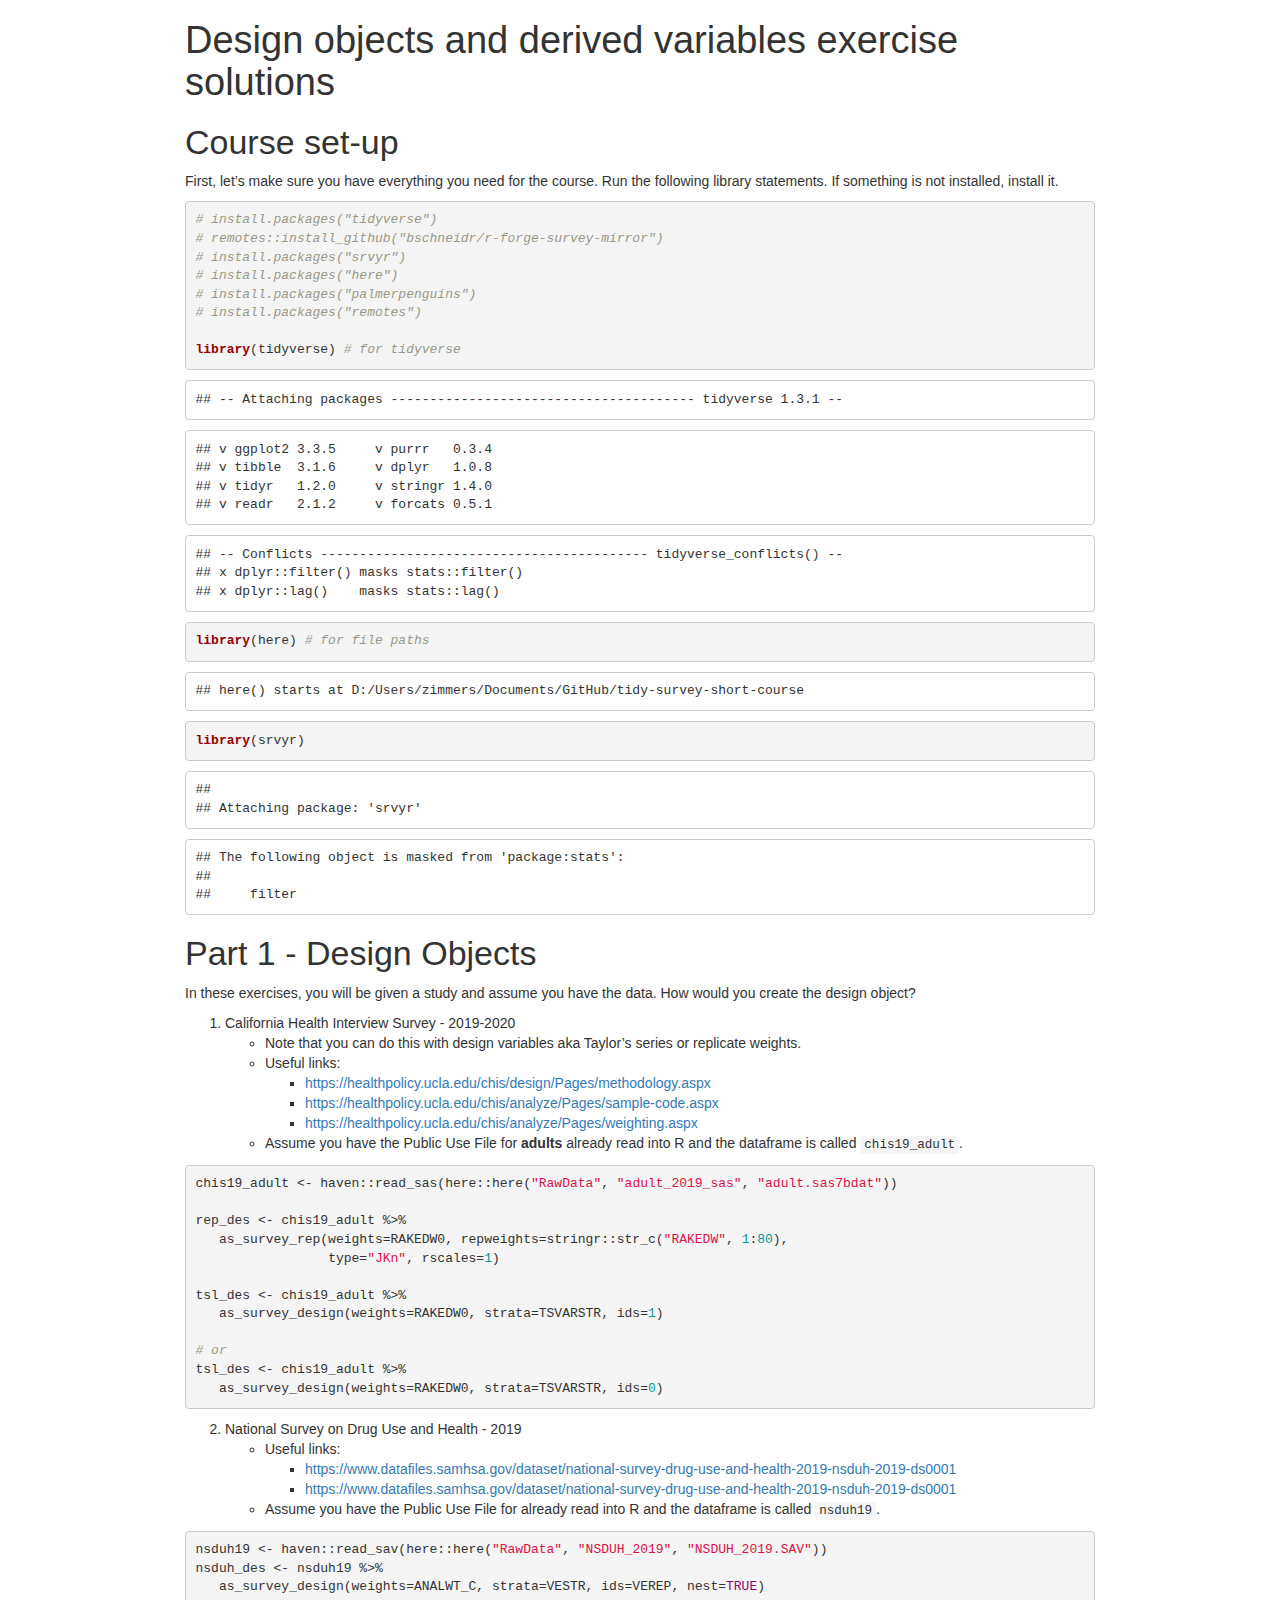
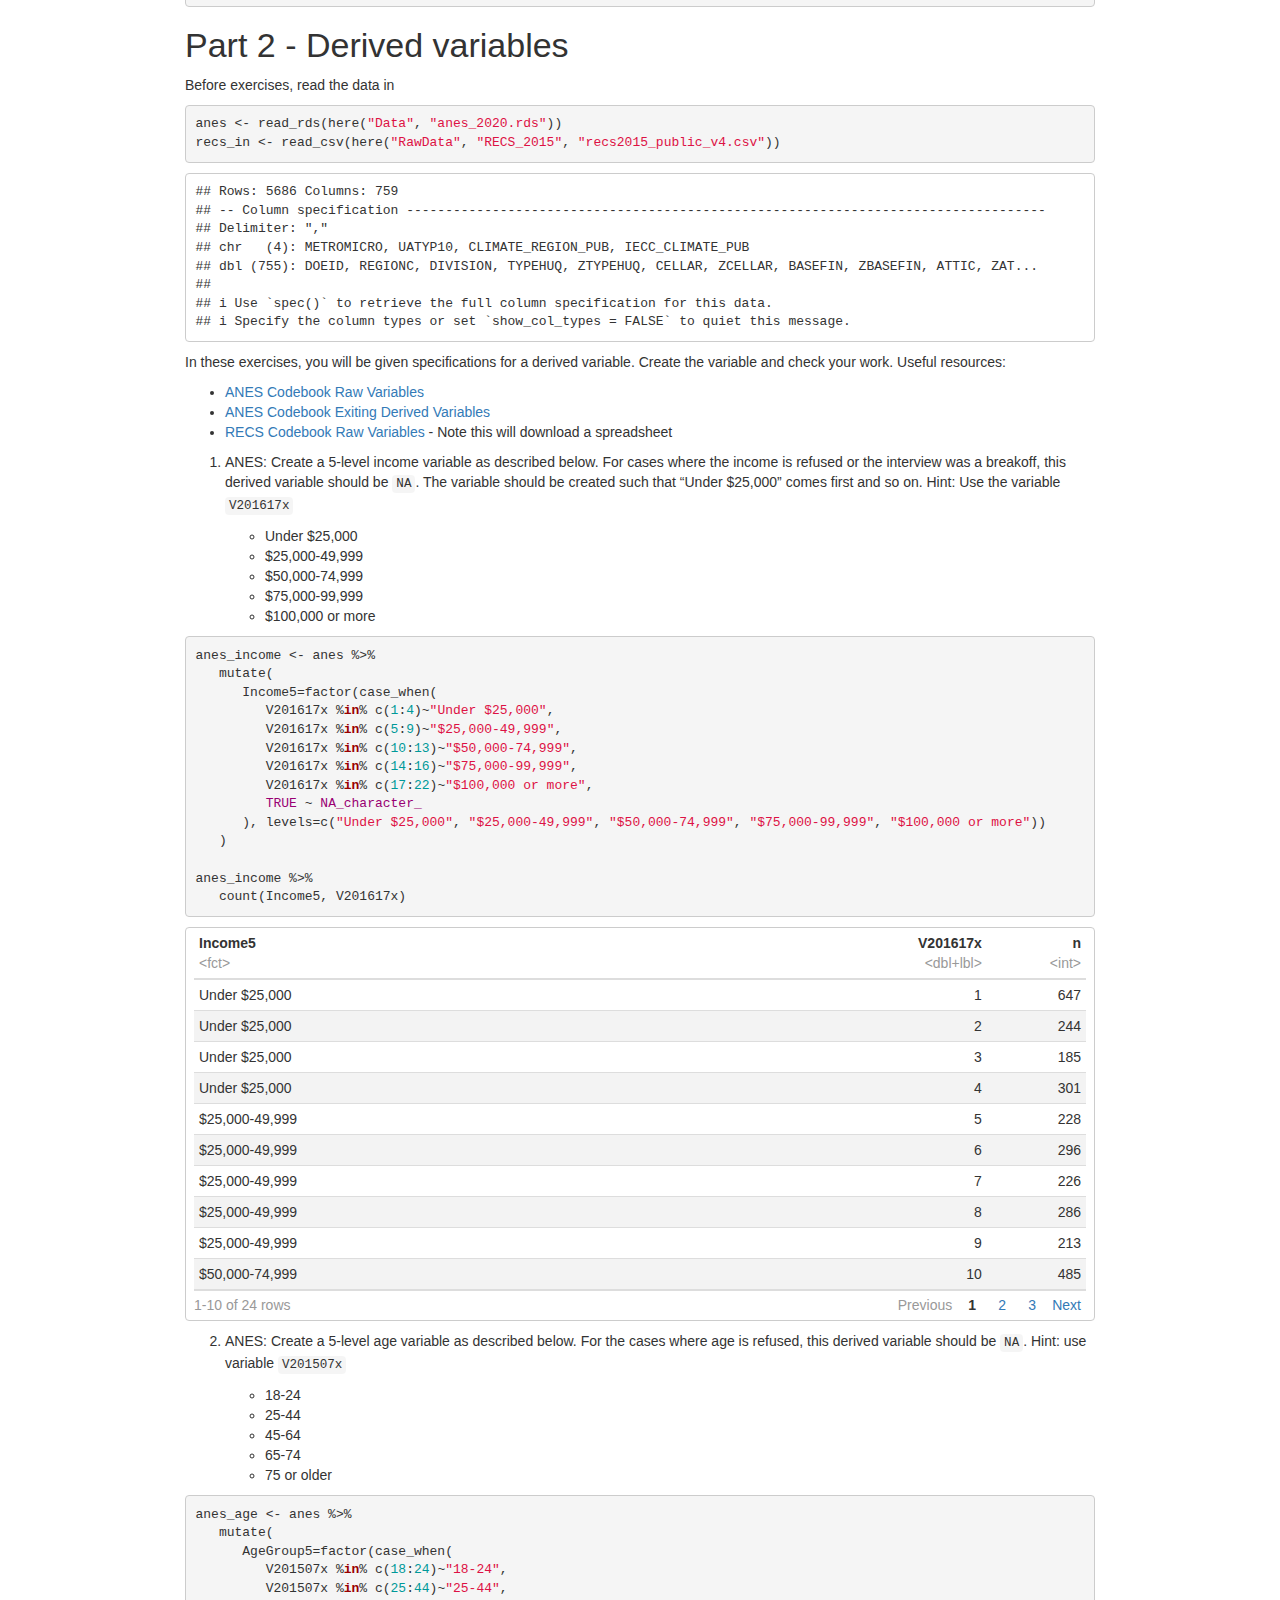
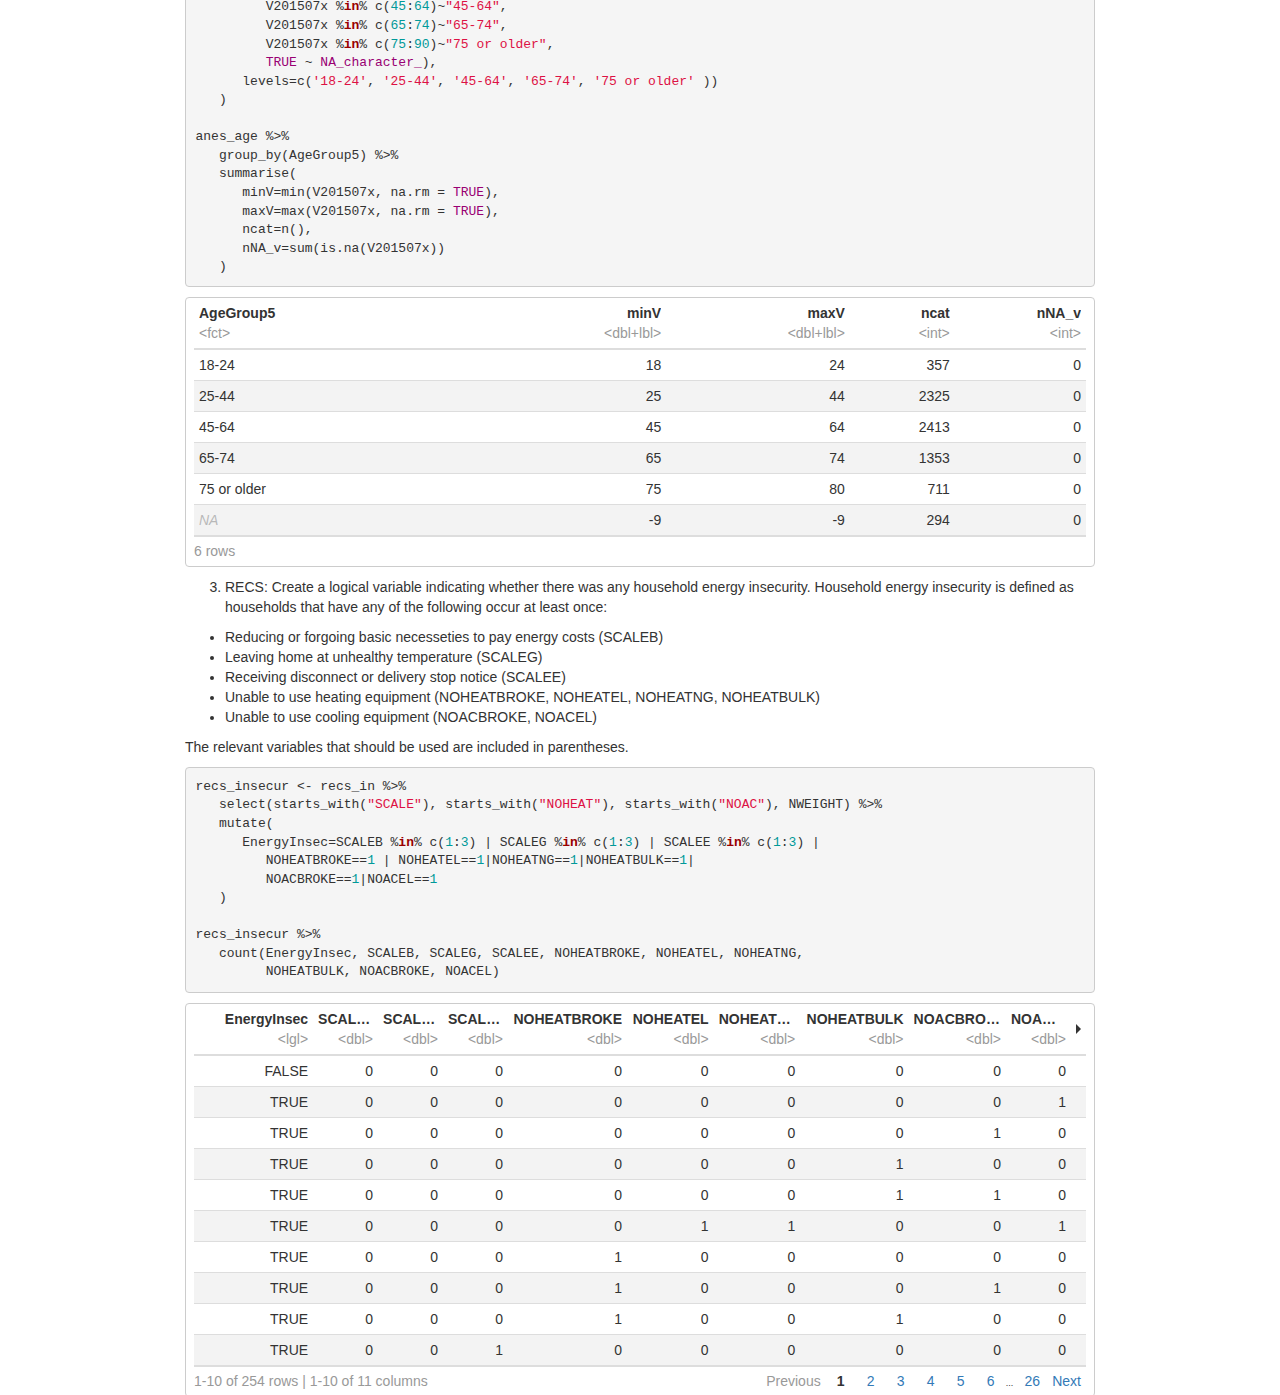
==== commit 3da41d69: "Merge pull request #8 from tidy-survey-r/workshop3-slides" ====
--- a/Exercises/DesignDerivedVariablesExercises_solutions.html
+++ b/Exercises/DesignDerivedVariablesExercises_solutions.html
@@ -1683,18 +1683,164 @@
 <li><a href="https://healthpolicy.ucla.edu/chis/analyze/Pages/sample-code.aspx" class="uri">https://healthpolicy.ucla.edu/chis/analyze/Pages/sample-code.aspx</a></li>
 <li><a href="https://healthpolicy.ucla.edu/chis/analyze/Pages/weighting.aspx" class="uri">https://healthpolicy.ucla.edu/chis/analyze/Pages/weighting.aspx</a></li>
 </ul></li>
-<li>Assume you have the Public Use File for adults already read into R
-and the dataframe is called <code>chis19_adult</code>.</li>
+<li>Assume you have the Public Use File for <strong>adults</strong>
+already read into R and the dataframe is called
+<code>chis19_adult</code>.</li>
 </ul></li>
 </ol>
 <pre class="r"><code>chis19_adult &lt;- haven::read_sas(here::here(&quot;RawData&quot;, &quot;adult_2019_sas&quot;, &quot;adult.sas7bdat&quot;))
 
-des_rep &lt;- chis19_adult %&gt;%
+rep_des &lt;- chis19_adult %&gt;%
    as_survey_rep(weights=RAKEDW0, repweights=stringr::str_c(&quot;RAKEDW&quot;, 1:80),
                  type=&quot;JKn&quot;, rscales=1)
 
-des_tsl &lt;- chis19_adult %&gt;%
-   as_survey_design(weights=RAKEDW0, strata=TSVARSTR, ids=1)</code></pre>
+tsl_des &lt;- chis19_adult %&gt;%
+   as_survey_design(weights=RAKEDW0, strata=TSVARSTR, ids=1)
+
+# or
+tsl_des &lt;- chis19_adult %&gt;%
+   as_survey_design(weights=RAKEDW0, strata=TSVARSTR, ids=0)</code></pre>
+<ol start="2" style="list-style-type: decimal">
+<li>National Survey on Drug Use and Health - 2019
+<ul>
+<li>Useful links:
+<ul>
+<li><a href="https://www.datafiles.samhsa.gov/dataset/national-survey-drug-use-and-health-2019-nsduh-2019-ds0001" class="uri">https://www.datafiles.samhsa.gov/dataset/national-survey-drug-use-and-health-2019-nsduh-2019-ds0001</a></li>
+<li><a href="https://www.datafiles.samhsa.gov/dataset/national-survey-drug-use-and-health-2019-nsduh-2019-ds0001" class="uri">https://www.datafiles.samhsa.gov/dataset/national-survey-drug-use-and-health-2019-nsduh-2019-ds0001</a></li>
+</ul></li>
+<li>Assume you have the Public Use File for already read into R and the
+dataframe is called <code>nsduh19</code>.</li>
+</ul></li>
+</ol>
+<pre class="r"><code>nsduh19 &lt;- haven::read_sav(here::here(&quot;RawData&quot;, &quot;NSDUH_2019&quot;, &quot;NSDUH_2019.SAV&quot;))
+nsduh_des &lt;- nsduh19 %&gt;%
+   as_survey_design(weights=ANALWT_C, strata=VESTR, ids=VEREP, nest=TRUE)</code></pre>
+</div>
+<div id="part-2---derived-variables" class="section level1">
+<h1>Part 2 - Derived variables</h1>
+<p>Before exercises, read the data in</p>
+<pre class="r"><code>anes &lt;- read_rds(here(&quot;Data&quot;, &quot;anes_2020.rds&quot;))
+recs_in &lt;- read_csv(here(&quot;RawData&quot;, &quot;RECS_2015&quot;, &quot;recs2015_public_v4.csv&quot;))</code></pre>
+<pre><code>## Rows: 5686 Columns: 759
+## -- Column specification ----------------------------------------------------------------------------------
+## Delimiter: &quot;,&quot;
+## chr   (4): METROMICRO, UATYP10, CLIMATE_REGION_PUB, IECC_CLIMATE_PUB
+## dbl (755): DOEID, REGIONC, DIVISION, TYPEHUQ, ZTYPEHUQ, CELLAR, ZCELLAR, BASEFIN, ZBASEFIN, ATTIC, ZAT...
+## 
+## i Use `spec()` to retrieve the full column specification for this data.
+## i Specify the column types or set `show_col_types = FALSE` to quiet this message.</code></pre>
+<p>In these exercises, you will be given specifications for a derived
+variable. Create the variable and check your work. Useful resources:</p>
+<ul>
+<li><a href="https://electionstudies.org/wp-content/uploads/2022/02/anes_timeseries_2020_userguidecodebook_20220210.pdf">ANES
+Codebook Raw Variables</a></li>
+<li><a href="https://github.com/tidy-survey-r/tidy-survey-short-course/blob/main/Codebook/ANES-2020-Derived-Variable-Codebook.md">ANES
+Codebook Exiting Derived Variables</a></li>
+<li><a href="https://www.eia.gov/consumption/residential/data/2015/xls/codebook_publicv4.xlsx">RECS
+Codebook Raw Variables</a> - Note this will download a spreadsheet</li>
+</ul>
+<ol style="list-style-type: decimal">
+<li><p>ANES: Create a 5-level income variable as described below. For
+cases where the income is refused or the interview was a breakoff, this
+derived variable should be <code>NA</code>. The variable should be
+created such that “Under $25,000” comes first and so on. Hint: Use the
+variable <code>V201617x</code></p>
+<ul>
+<li>Under $25,000</li>
+<li>$25,000-49,999</li>
+<li>$50,000-74,999</li>
+<li>$75,000-99,999</li>
+<li>$100,000 or more</li>
+</ul></li>
+</ol>
+<pre class="r"><code>anes_income &lt;- anes %&gt;%
+   mutate(
+      Income5=factor(case_when(
+         V201617x %in% c(1:4)~&quot;Under $25,000&quot;,
+         V201617x %in% c(5:9)~&quot;$25,000-49,999&quot;,
+         V201617x %in% c(10:13)~&quot;$50,000-74,999&quot;,
+         V201617x %in% c(14:16)~&quot;$75,000-99,999&quot;,
+         V201617x %in% c(17:22)~&quot;$100,000 or more&quot;,
+         TRUE ~ NA_character_
+      ), levels=c(&quot;Under $25,000&quot;, &quot;$25,000-49,999&quot;, &quot;$50,000-74,999&quot;, &quot;$75,000-99,999&quot;, &quot;$100,000 or more&quot;))
+   )
+
+anes_income %&gt;%
+   count(Income5, V201617x)</code></pre>
+<div data-pagedtable="false">
+<script data-pagedtable-source type="application/json">
+{"columns":[{"label":["Income5"],"name":[1],"type":["fct"],"align":["left"]},{"label":["V201617x"],"name":[2],"type":["dbl+lbl"],"align":["right"]},{"label":["n"],"name":[3],"type":["int"],"align":["right"]}],"data":[{"1":"Under $25,000","2":"1","3":"647"},{"1":"Under $25,000","2":"2","3":"244"},{"1":"Under $25,000","2":"3","3":"185"},{"1":"Under $25,000","2":"4","3":"301"},{"1":"$25,000-49,999","2":"5","3":"228"},{"1":"$25,000-49,999","2":"6","3":"296"},{"1":"$25,000-49,999","2":"7","3":"226"},{"1":"$25,000-49,999","2":"8","3":"286"},{"1":"$25,000-49,999","2":"9","3":"213"},{"1":"$50,000-74,999","2":"10","3":"485"},{"1":"$50,000-74,999","2":"11","3":"294"},{"1":"$50,000-74,999","2":"12","3":"168"},{"1":"$50,000-74,999","2":"13","3":"243"},{"1":"$75,000-99,999","2":"14","3":"215"},{"1":"$75,000-99,999","2":"15","3":"383"},{"1":"$75,000-99,999","2":"16","3":"291"},{"1":"$100,000 or more","2":"17","3":"451"},{"1":"$100,000 or more","2":"18","3":"312"},{"1":"$100,000 or more","2":"19","3":"323"},{"1":"$100,000 or more","2":"20","3":"366"},{"1":"$100,000 or more","2":"21","3":"374"},{"1":"$100,000 or more","2":"22","3":"405"},{"1":"NA","2":"-9","3":"502"},{"1":"NA","2":"-5","3":"15"}],"options":{"columns":{"min":{},"max":[10]},"rows":{"min":[10],"max":[10]},"pages":{}}}
+  </script>
+</div>
+<ol start="2" style="list-style-type: decimal">
+<li><p>ANES: Create a 5-level age variable as described below. For the
+cases where age is refused, this derived variable should be
+<code>NA</code>. Hint: use variable <code>V201507x</code></p>
+<ul>
+<li>18-24</li>
+<li>25-44</li>
+<li>45-64</li>
+<li>65-74</li>
+<li>75 or older</li>
+</ul></li>
+</ol>
+<pre class="r"><code>anes_age &lt;- anes %&gt;%
+   mutate(
+      AgeGroup5=factor(case_when(
+         V201507x %in% c(18:24)~&quot;18-24&quot;,
+         V201507x %in% c(25:44)~&quot;25-44&quot;,
+         V201507x %in% c(45:64)~&quot;45-64&quot;,
+         V201507x %in% c(65:74)~&quot;65-74&quot;,
+         V201507x %in% c(75:90)~&quot;75 or older&quot;,
+         TRUE ~ NA_character_),
+      levels=c(&#39;18-24&#39;, &#39;25-44&#39;, &#39;45-64&#39;, &#39;65-74&#39;, &#39;75 or older&#39; ))
+   )
+
+anes_age %&gt;%
+   group_by(AgeGroup5) %&gt;%
+   summarise(
+      minV=min(V201507x, na.rm = TRUE),
+      maxV=max(V201507x, na.rm = TRUE),
+      ncat=n(),
+      nNA_v=sum(is.na(V201507x))
+   )</code></pre>
+<div data-pagedtable="false">
+<script data-pagedtable-source type="application/json">
+{"columns":[{"label":["AgeGroup5"],"name":[1],"type":["fct"],"align":["left"]},{"label":["minV"],"name":[2],"type":["dbl+lbl"],"align":["right"]},{"label":["maxV"],"name":[3],"type":["dbl+lbl"],"align":["right"]},{"label":["ncat"],"name":[4],"type":["int"],"align":["right"]},{"label":["nNA_v"],"name":[5],"type":["int"],"align":["right"]}],"data":[{"1":"18-24","2":"18","3":"24","4":"357","5":"0"},{"1":"25-44","2":"25","3":"44","4":"2325","5":"0"},{"1":"45-64","2":"45","3":"64","4":"2413","5":"0"},{"1":"65-74","2":"65","3":"74","4":"1353","5":"0"},{"1":"75 or older","2":"75","3":"80","4":"711","5":"0"},{"1":"NA","2":"-9","3":"-9","4":"294","5":"0"}],"options":{"columns":{"min":{},"max":[10]},"rows":{"min":[10],"max":[10]},"pages":{}}}
+  </script>
+</div>
+<ol start="3" style="list-style-type: decimal">
+<li>RECS: Create a logical variable indicating whether there was any
+household energy insecurity. Household energy insecurity is defined as
+households that have any of the following occur at least once:</li>
+</ol>
+<ul>
+<li>Reducing or forgoing basic necesseties to pay energy costs
+(SCALEB)</li>
+<li>Leaving home at unhealthy temperature (SCALEG)</li>
+<li>Receiving disconnect or delivery stop notice (SCALEE)</li>
+<li>Unable to use heating equipment (NOHEATBROKE, NOHEATEL, NOHEATNG,
+NOHEATBULK)</li>
+<li>Unable to use cooling equipment (NOACBROKE, NOACEL)</li>
+</ul>
+<p>The relevant variables that should be used are included in
+parentheses.</p>
+<pre class="r"><code>recs_insecur &lt;- recs_in %&gt;%
+   select(starts_with(&quot;SCALE&quot;), starts_with(&quot;NOHEAT&quot;), starts_with(&quot;NOAC&quot;), NWEIGHT) %&gt;%
+   mutate(
+      EnergyInsec=SCALEB %in% c(1:3) | SCALEG %in% c(1:3) | SCALEE %in% c(1:3) |
+         NOHEATBROKE==1 | NOHEATEL==1|NOHEATNG==1|NOHEATBULK==1|
+         NOACBROKE==1|NOACEL==1
+   )
+
+recs_insecur %&gt;%
+   count(EnergyInsec, SCALEB, SCALEG, SCALEE, NOHEATBROKE, NOHEATEL, NOHEATNG,
+         NOHEATBULK, NOACBROKE, NOACEL)</code></pre>
+<div data-pagedtable="false">
+<script data-pagedtable-source type="application/json">
+{"columns":[{"label":["EnergyInsec"],"name":[1],"type":["lgl"],"align":["right"]},{"label":["SCALEB"],"name":[2],"type":["dbl"],"align":["right"]},{"label":["SCALEG"],"name":[3],"type":["dbl"],"align":["right"]},{"label":["SCALEE"],"name":[4],"type":["dbl"],"align":["right"]},{"label":["NOHEATBROKE"],"name":[5],"type":["dbl"],"align":["right"]},{"label":["NOHEATEL"],"name":[6],"type":["dbl"],"align":["right"]},{"label":["NOHEATNG"],"name":[7],"type":["dbl"],"align":["right"]},{"label":["NOHEATBULK"],"name":[8],"type":["dbl"],"align":["right"]},{"label":["NOACBROKE"],"name":[9],"type":["dbl"],"align":["right"]},{"label":["NOACEL"],"name":[10],"type":["dbl"],"align":["right"]},{"label":["n"],"name":[11],"type":["int"],"align":["right"]}],"data":[{"1":"FALSE","2":"0","3":"0","4":"0","5":"0","6":"0","7":"0","8":"0","9":"0","10":"0","11":"4013"},{"1":"TRUE","2":"0","3":"0","4":"0","5":"0","6":"0","7":"0","8":"0","9":"0","10":"1","11":"1"},{"1":"TRUE","2":"0","3":"0","4":"0","5":"0","6":"0","7":"0","8":"0","9":"1","10":"0","11":"51"},{"1":"TRUE","2":"0","3":"0","4":"0","5":"0","6":"0","7":"0","8":"1","9":"0","10":"0","11":"5"},{"1":"TRUE","2":"0","3":"0","4":"0","5":"0","6":"0","7":"0","8":"1","9":"1","10":"0","11":"3"},{"1":"TRUE","2":"0","3":"0","4":"0","5":"0","6":"1","7":"1","8":"0","9":"0","10":"1","11":"1"},{"1":"TRUE","2":"0","3":"0","4":"0","5":"1","6":"0","7":"0","8":"0","9":"0","10":"0","11":"30"},{"1":"TRUE","2":"0","3":"0","4":"0","5":"1","6":"0","7":"0","8":"0","9":"1","10":"0","11":"11"},{"1":"TRUE","2":"0","3":"0","4":"0","5":"1","6":"0","7":"0","8":"1","9":"0","10":"0","11":"1"},{"1":"TRUE","2":"0","3":"0","4":"1","5":"0","6":"0","7":"0","8":"0","9":"0","10":"0","11":"11"},{"1":"TRUE","2":"0","3":"0","4":"1","5":"0","6":"0","7":"0","8":"0","9":"1","10":"0","11":"1"},{"1":"TRUE","2":"0","3":"0","4":"1","5":"1","6":"0","7":"0","8":"0","9":"0","10":"0","11":"2"},{"1":"TRUE","2":"0","3":"0","4":"2","5":"0","6":"0","7":"0","8":"0","9":"0","10":"0","11":"60"},{"1":"TRUE","2":"0","3":"0","4":"2","5":"0","6":"0","7":"0","8":"0","9":"1","10":"0","11":"3"},{"1":"TRUE","2":"0","3":"0","4":"2","5":"0","6":"1","7":"0","8":"0","9":"0","10":"0","11":"2"},{"1":"TRUE","2":"0","3":"0","4":"2","5":"0","6":"1","7":"0","8":"0","9":"0","10":"1","11":"1"},{"1":"TRUE","2":"0","3":"0","4":"3","5":"0","6":"0","7":"0","8":"0","9":"0","10":"0","11":"164"},{"1":"TRUE","2":"0","3":"0","4":"3","5":"0","6":"0","7":"0","8":"0","9":"0","10":"1","11":"1"},{"1":"TRUE","2":"0","3":"0","4":"3","5":"0","6":"0","7":"0","8":"0","9":"1","10":"0","11":"5"},{"1":"TRUE","2":"0","3":"0","4":"3","5":"0","6":"0","7":"0","8":"1","9":"0","10":"0","11":"2"},{"1":"TRUE","2":"0","3":"0","4":"3","5":"0","6":"0","7":"1","8":"0","9":"0","10":"0","11":"2"},{"1":"TRUE","2":"0","3":"0","4":"3","5":"0","6":"1","7":"0","8":"0","9":"0","10":"0","11":"2"},{"1":"TRUE","2":"0","3":"0","4":"3","5":"0","6":"1","7":"0","8":"0","9":"0","10":"1","11":"4"},{"1":"TRUE","2":"0","3":"0","4":"3","5":"0","6":"1","7":"0","8":"0","9":"1","10":"0","11":"1"},{"1":"TRUE","2":"0","3":"0","4":"3","5":"1","6":"0","7":"0","8":"0","9":"0","10":"0","11":"2"},{"1":"TRUE","2":"0","3":"0","4":"3","5":"1","6":"0","7":"0","8":"0","9":"1","10":"0","11":"2"},{"1":"TRUE","2":"0","3":"0","4":"3","5":"1","6":"1","7":"0","8":"0","9":"0","10":"0","11":"1"},{"1":"TRUE","2":"0","3":"1","4":"0","5":"0","6":"0","7":"0","8":"0","9":"0","10":"0","11":"18"},{"1":"TRUE","2":"0","3":"1","4":"0","5":"0","6":"0","7":"0","8":"0","9":"0","10":"1","11":"1"},{"1":"TRUE","2":"0","3":"1","4":"0","5":"1","6":"0","7":"0","8":"0","9":"0","10":"0","11":"2"},{"1":"TRUE","2":"0","3":"1","4":"3","5":"0","6":"0","7":"0","8":"0","9":"0","10":"0","11":"1"},{"1":"TRUE","2":"0","3":"2","4":"0","5":"0","6":"0","7":"0","8":"0","9":"0","10":"0","11":"51"},{"1":"TRUE","2":"0","3":"2","4":"0","5":"0","6":"0","7":"0","8":"0","9":"0","10":"1","11":"1"},{"1":"TRUE","2":"0","3":"2","4":"0","5":"0","6":"0","7":"0","8":"0","9":"1","10":"0","11":"5"},{"1":"TRUE","2":"0","3":"2","4":"0","5":"0","6":"0","7":"0","8":"1","9":"1","10":"0","11":"1"},{"1":"TRUE","2":"0","3":"2","4":"0","5":"1","6":"0","7":"0","8":"0","9":"0","10":"0","11":"2"},{"1":"TRUE","2":"0","3":"2","4":"0","5":"1","6":"0","7":"0","8":"0","9":"1","10":"0","11":"4"},{"1":"TRUE","2":"0","3":"2","4":"2","5":"0","6":"0","7":"0","8":"0","9":"0","10":"0","11":"1"},{"1":"TRUE","2":"0","3":"2","4":"3","5":"0","6":"0","7":"0","8":"0","9":"0","10":"0","11":"6"},{"1":"TRUE","2":"0","3":"2","4":"3","5":"1","6":"0","7":"0","8":"0","9":"0","10":"0","11":"1"},{"1":"TRUE","2":"0","3":"3","4":"0","5":"0","6":"0","7":"0","8":"0","9":"0","10":"0","11":"54"},{"1":"TRUE","2":"0","3":"3","4":"0","5":"0","6":"0","7":"0","8":"0","9":"1","10":"0","11":"12"},{"1":"TRUE","2":"0","3":"3","4":"0","5":"1","6":"0","7":"0","8":"0","9":"0","10":"0","11":"5"},{"1":"TRUE","2":"0","3":"3","4":"2","5":"0","6":"0","7":"0","8":"0","9":"0","10":"0","11":"1"},{"1":"TRUE","2":"0","3":"3","4":"2","5":"0","6":"1","7":"0","8":"0","9":"1","10":"0","11":"1"},{"1":"TRUE","2":"0","3":"3","4":"3","5":"0","6":"0","7":"0","8":"0","9":"0","10":"0","11":"4"},{"1":"TRUE","2":"0","3":"3","4":"3","5":"0","6":"0","7":"0","8":"0","9":"1","10":"0","11":"1"},{"1":"TRUE","2":"0","3":"3","4":"3","5":"1","6":"0","7":"1","8":"0","9":"0","10":"0","11":"1"},{"1":"TRUE","2":"1","3":"0","4":"0","5":"0","6":"0","7":"0","8":"0","9":"0","10":"0","11":"82"},{"1":"TRUE","2":"1","3":"0","4":"0","5":"0","6":"0","7":"0","8":"0","9":"0","10":"1","11":"2"},{"1":"TRUE","2":"1","3":"0","4":"0","5":"0","6":"0","7":"0","8":"0","9":"1","10":"0","11":"4"},{"1":"TRUE","2":"1","3":"0","4":"0","5":"1","6":"0","7":"0","8":"0","9":"0","10":"0","11":"5"},{"1":"TRUE","2":"1","3":"0","4":"1","5":"0","6":"0","7":"0","8":"0","9":"0","10":"0","11":"8"},{"1":"TRUE","2":"1","3":"0","4":"1","5":"0","6":"0","7":"0","8":"0","9":"0","10":"1","11":"1"},{"1":"TRUE","2":"1","3":"0","4":"1","5":"0","6":"0","7":"0","8":"0","9":"1","10":"0","11":"5"},{"1":"TRUE","2":"1","3":"0","4":"1","5":"0","6":"1","7":"0","8":"0","9":"0","10":"0","11":"1"},{"1":"TRUE","2":"1","3":"0","4":"1","5":"1","6":"0","7":"0","8":"0","9":"0","10":"0","11":"2"},{"1":"TRUE","2":"1","3":"0","4":"1","5":"1","6":"0","7":"0","8":"0","9":"1","10":"0","11":"1"},{"1":"TRUE","2":"1","3":"0","4":"1","5":"1","6":"0","7":"0","8":"1","9":"0","10":"0","11":"1"},{"1":"TRUE","2":"1","3":"0","4":"2","5":"0","6":"0","7":"0","8":"0","9":"0","10":"0","11":"13"},{"1":"TRUE","2":"1","3":"0","4":"2","5":"0","6":"0","7":"0","8":"0","9":"0","10":"1","11":"3"},{"1":"TRUE","2":"1","3":"0","4":"2","5":"0","6":"0","7":"0","8":"0","9":"1","10":"0","11":"6"},{"1":"TRUE","2":"1","3":"0","4":"2","5":"0","6":"0","7":"1","8":"0","9":"1","10":"1","11":"1"},{"1":"TRUE","2":"1","3":"0","4":"2","5":"0","6":"1","7":"0","8":"0","9":"0","10":"0","11":"2"},{"1":"TRUE","2":"1","3":"0","4":"2","5":"0","6":"1","7":"0","8":"0","9":"0","10":"1","11":"2"},{"1":"TRUE","2":"1","3":"0","4":"2","5":"0","6":"1","7":"0","8":"0","9":"1","10":"0","11":"1"},{"1":"TRUE","2":"1","3":"0","4":"2","5":"0","6":"1","7":"1","8":"0","9":"0","10":"1","11":"2"},{"1":"TRUE","2":"1","3":"0","4":"2","5":"0","6":"1","7":"1","8":"0","9":"1","10":"0","11":"1"},{"1":"TRUE","2":"1","3":"0","4":"2","5":"1","6":"0","7":"0","8":"0","9":"1","10":"0","11":"2"},{"1":"TRUE","2":"1","3":"0","4":"2","5":"1","6":"1","7":"1","8":"0","9":"0","10":"1","11":"1"},{"1":"TRUE","2":"1","3":"0","4":"3","5":"0","6":"0","7":"0","8":"0","9":"0","10":"0","11":"26"},{"1":"TRUE","2":"1","3":"0","4":"3","5":"0","6":"0","7":"0","8":"0","9":"0","10":"1","11":"1"},{"1":"TRUE","2":"1","3":"0","4":"3","5":"0","6":"0","7":"0","8":"0","9":"1","10":"0","11":"3"},{"1":"TRUE","2":"1","3":"0","4":"3","5":"0","6":"0","7":"0","8":"0","9":"1","10":"1","11":"1"},{"1":"TRUE","2":"1","3":"0","4":"3","5":"0","6":"0","7":"1","8":"0","9":"0","10":"0","11":"1"},{"1":"TRUE","2":"1","3":"0","4":"3","5":"0","6":"0","7":"1","8":"0","9":"1","10":"0","11":"2"},{"1":"TRUE","2":"1","3":"0","4":"3","5":"0","6":"1","7":"0","8":"0","9":"0","10":"0","11":"1"},{"1":"TRUE","2":"1","3":"0","4":"3","5":"0","6":"1","7":"0","8":"1","9":"0","10":"0","11":"1"},{"1":"TRUE","2":"1","3":"0","4":"3","5":"0","6":"1","7":"1","8":"0","9":"1","10":"1","11":"1"},{"1":"TRUE","2":"1","3":"1","4":"0","5":"0","6":"0","7":"0","8":"0","9":"0","10":"0","11":"15"},{"1":"TRUE","2":"1","3":"1","4":"0","5":"0","6":"0","7":"0","8":"0","9":"1","10":"0","11":"3"},{"1":"TRUE","2":"1","3":"1","4":"0","5":"0","6":"0","7":"0","8":"1","9":"1","10":"0","11":"1"},{"1":"TRUE","2":"1","3":"1","4":"1","5":"0","6":"0","7":"0","8":"0","9":"0","10":"0","11":"3"},{"1":"TRUE","2":"1","3":"1","4":"1","5":"0","6":"0","7":"0","8":"1","9":"0","10":"0","11":"1"},{"1":"TRUE","2":"1","3":"1","4":"1","5":"1","6":"0","7":"0","8":"0","9":"0","10":"0","11":"2"},{"1":"TRUE","2":"1","3":"1","4":"1","5":"1","6":"0","7":"0","8":"0","9":"1","10":"0","11":"1"},{"1":"TRUE","2":"1","3":"1","4":"2","5":"0","6":"0","7":"0","8":"0","9":"0","10":"0","11":"2"},{"1":"TRUE","2":"1","3":"1","4":"2","5":"0","6":"0","7":"0","8":"0","9":"1","10":"0","11":"1"},{"1":"TRUE","2":"1","3":"1","4":"2","5":"0","6":"1","7":"0","8":"0","9":"1","10":"0","11":"1"},{"1":"TRUE","2":"1","3":"1","4":"2","5":"1","6":"0","7":"0","8":"0","9":"0","10":"0","11":"1"},{"1":"TRUE","2":"1","3":"1","4":"2","5":"1","6":"0","7":"0","8":"0","9":"1","10":"0","11":"1"},{"1":"TRUE","2":"1","3":"1","4":"3","5":"0","6":"0","7":"0","8":"0","9":"0","10":"0","11":"2"},{"1":"TRUE","2":"1","3":"2","4":"0","5":"0","6":"0","7":"0","8":"0","9":"0","10":"0","11":"17"},{"1":"TRUE","2":"1","3":"2","4":"0","5":"0","6":"0","7":"0","8":"0","9":"1","10":"0","11":"2"},{"1":"TRUE","2":"1","3":"2","4":"0","5":"0","6":"0","7":"0","8":"1","9":"1","10":"0","11":"1"},{"1":"TRUE","2":"1","3":"2","4":"0","5":"1","6":"0","7":"0","8":"0","9":"0","10":"0","11":"2"},{"1":"TRUE","2":"1","3":"2","4":"0","5":"1","6":"0","7":"0","8":"0","9":"1","10":"0","11":"3"},{"1":"TRUE","2":"1","3":"2","4":"1","5":"0","6":"0","7":"0","8":"0","9":"0","10":"0","11":"5"},{"1":"TRUE","2":"1","3":"2","4":"1","5":"0","6":"0","7":"0","8":"0","9":"0","10":"1","11":"1"},{"1":"TRUE","2":"1","3":"2","4":"1","5":"0","6":"0","7":"0","8":"0","9":"1","10":"0","11":"2"},{"1":"TRUE","2":"1","3":"2","4":"1","5":"0","6":"1","7":"0","8":"0","9":"0","10":"0","11":"2"},{"1":"TRUE","2":"1","3":"2","4":"1","5":"0","6":"1","7":"0","8":"0","9":"0","10":"1","11":"1"},{"1":"TRUE","2":"1","3":"2","4":"1","5":"0","6":"1","7":"1","8":"0","9":"0","10":"1","11":"1"},{"1":"TRUE","2":"1","3":"2","4":"2","5":"0","6":"0","7":"0","8":"0","9":"0","10":"0","11":"8"},{"1":"TRUE","2":"1","3":"2","4":"2","5":"0","6":"1","7":"0","8":"0","9":"1","10":"0","11":"1"},{"1":"TRUE","2":"1","3":"2","4":"2","5":"0","6":"1","7":"1","8":"0","9":"0","10":"1","11":"1"},{"1":"TRUE","2":"1","3":"2","4":"2","5":"1","6":"0","7":"0","8":"1","9":"0","10":"0","11":"1"},{"1":"TRUE","2":"1","3":"2","4":"2","5":"1","6":"0","7":"1","8":"0","9":"1","10":"1","11":"1"},{"1":"TRUE","2":"1","3":"2","4":"3","5":"0","6":"0","7":"0","8":"0","9":"0","10":"0","11":"6"},{"1":"TRUE","2":"1","3":"2","4":"3","5":"0","6":"1","7":"0","8":"0","9":"0","10":"0","11":"1"},{"1":"TRUE","2":"1","3":"2","4":"3","5":"0","6":"1","7":"0","8":"0","9":"1","10":"0","11":"1"},{"1":"TRUE","2":"1","3":"2","4":"3","5":"1","6":"0","7":"0","8":"0","9":"0","10":"0","11":"4"},{"1":"TRUE","2":"1","3":"2","4":"3","5":"1","6":"0","7":"0","8":"0","9":"1","10":"1","11":"1"},{"1":"TRUE","2":"1","3":"2","4":"3","5":"1","6":"1","7":"0","8":"0","9":"0","10":"0","11":"1"},{"1":"TRUE","2":"1","3":"3","4":"0","5":"0","6":"0","7":"0","8":"0","9":"0","10":"0","11":"7"},{"1":"TRUE","2":"1","3":"3","4":"0","5":"0","6":"0","7":"0","8":"0","9":"1","10":"0","11":"2"},{"1":"TRUE","2":"1","3":"3","4":"1","5":"0","6":"0","7":"0","8":"0","9":"0","10":"0","11":"1"},{"1":"TRUE","2":"1","3":"3","4":"1","5":"0","6":"0","7":"0","8":"0","9":"1","10":"0","11":"1"},{"1":"TRUE","2":"1","3":"3","4":"1","5":"0","6":"1","7":"0","8":"0","9":"0","10":"1","11":"1"},{"1":"TRUE","2":"1","3":"3","4":"2","5":"0","6":"0","7":"0","8":"0","9":"0","10":"0","11":"2"},{"1":"TRUE","2":"1","3":"3","4":"2","5":"0","6":"0","7":"0","8":"0","9":"1","10":"0","11":"2"},{"1":"TRUE","2":"1","3":"3","4":"2","5":"0","6":"0","7":"0","8":"1","9":"0","10":"0","11":"1"},{"1":"TRUE","2":"1","3":"3","4":"2","5":"0","6":"1","7":"0","8":"0","9":"0","10":"1","11":"1"},{"1":"TRUE","2":"1","3":"3","4":"3","5":"0","6":"0","7":"0","8":"0","9":"0","10":"0","11":"6"},{"1":"TRUE","2":"1","3":"3","4":"3","5":"0","6":"1","7":"0","8":"0","9":"0","10":"1","11":"1"},{"1":"TRUE","2":"1","3":"3","4":"3","5":"0","6":"1","7":"1","8":"0","9":"1","10":"0","11":"1"},{"1":"TRUE","2":"2","3":"0","4":"0","5":"0","6":"0","7":"0","8":"0","9":"0","10":"0","11":"173"},{"1":"TRUE","2":"2","3":"0","4":"0","5":"0","6":"0","7":"0","8":"0","9":"1","10":"0","11":"11"},{"1":"TRUE","2":"2","3":"0","4":"0","5":"0","6":"0","7":"0","8":"1","9":"0","10":"0","11":"1"},{"1":"TRUE","2":"2","3":"0","4":"0","5":"0","6":"1","7":"0","8":"0","9":"0","10":"0","11":"1"},{"1":"TRUE","2":"2","3":"0","4":"0","5":"1","6":"0","7":"0","8":"0","9":"0","10":"0","11":"2"},{"1":"TRUE","2":"2","3":"0","4":"0","5":"1","6":"0","7":"0","8":"0","9":"1","10":"0","11":"2"},{"1":"TRUE","2":"2","3":"0","4":"1","5":"0","6":"0","7":"0","8":"0","9":"0","10":"0","11":"11"},{"1":"TRUE","2":"2","3":"0","4":"1","5":"0","6":"0","7":"0","8":"0","9":"1","10":"0","11":"3"},{"1":"TRUE","2":"2","3":"0","4":"1","5":"0","6":"1","7":"0","8":"0","9":"0","10":"0","11":"1"},{"1":"TRUE","2":"2","3":"0","4":"1","5":"0","6":"1","7":"0","8":"0","9":"0","10":"1","11":"1"},{"1":"TRUE","2":"2","3":"0","4":"1","5":"0","6":"1","7":"1","8":"0","9":"0","10":"1","11":"1"},{"1":"TRUE","2":"2","3":"0","4":"1","5":"1","6":"0","7":"0","8":"0","9":"1","10":"0","11":"1"},{"1":"TRUE","2":"2","3":"0","4":"2","5":"0","6":"0","7":"0","8":"0","9":"0","10":"0","11":"35"},{"1":"TRUE","2":"2","3":"0","4":"2","5":"0","6":"0","7":"0","8":"0","9":"0","10":"1","11":"1"},{"1":"TRUE","2":"2","3":"0","4":"2","5":"0","6":"0","7":"0","8":"0","9":"1","10":"0","11":"2"},{"1":"TRUE","2":"2","3":"0","4":"2","5":"0","6":"0","7":"0","8":"1","9":"0","10":"0","11":"1"},{"1":"TRUE","2":"2","3":"0","4":"2","5":"0","6":"0","7":"1","8":"0","9":"0","10":"0","11":"3"},{"1":"TRUE","2":"2","3":"0","4":"2","5":"0","6":"1","7":"0","8":"0","9":"0","10":"1","11":"4"},{"1":"TRUE","2":"2","3":"0","4":"2","5":"0","6":"1","7":"0","8":"0","9":"1","10":"0","11":"2"},{"1":"TRUE","2":"2","3":"0","4":"2","5":"0","6":"1","7":"0","8":"1","9":"0","10":"1","11":"1"},{"1":"TRUE","2":"2","3":"0","4":"2","5":"0","6":"1","7":"1","8":"0","9":"0","10":"1","11":"1"},{"1":"TRUE","2":"2","3":"0","4":"2","5":"1","6":"0","7":"0","8":"0","9":"0","10":"0","11":"2"},{"1":"TRUE","2":"2","3":"0","4":"2","5":"1","6":"0","7":"0","8":"0","9":"1","10":"0","11":"2"},{"1":"TRUE","2":"2","3":"0","4":"3","5":"0","6":"0","7":"0","8":"0","9":"0","10":"0","11":"46"},{"1":"TRUE","2":"2","3":"0","4":"3","5":"0","6":"0","7":"0","8":"0","9":"1","10":"0","11":"6"},{"1":"TRUE","2":"2","3":"0","4":"3","5":"0","6":"1","7":"0","8":"0","9":"0","10":"0","11":"2"},{"1":"TRUE","2":"2","3":"0","4":"3","5":"0","6":"1","7":"0","8":"0","9":"1","10":"0","11":"1"},{"1":"TRUE","2":"2","3":"0","4":"3","5":"1","6":"0","7":"0","8":"0","9":"0","10":"0","11":"1"},{"1":"TRUE","2":"2","3":"1","4":"0","5":"0","6":"0","7":"0","8":"0","9":"0","10":"0","11":"6"},{"1":"TRUE","2":"2","3":"1","4":"0","5":"0","6":"0","7":"0","8":"0","9":"1","10":"0","11":"2"},{"1":"TRUE","2":"2","3":"1","4":"0","5":"0","6":"0","7":"0","8":"1","9":"0","10":"0","11":"1"},{"1":"TRUE","2":"2","3":"1","4":"0","5":"1","6":"0","7":"0","8":"0","9":"1","10":"0","11":"1"},{"1":"TRUE","2":"2","3":"1","4":"1","5":"0","6":"0","7":"0","8":"0","9":"0","10":"0","11":"1"},{"1":"TRUE","2":"2","3":"1","4":"1","5":"0","6":"1","7":"0","8":"0","9":"0","10":"1","11":"1"},{"1":"TRUE","2":"2","3":"1","4":"1","5":"1","6":"0","7":"0","8":"0","9":"1","10":"0","11":"1"},{"1":"TRUE","2":"2","3":"1","4":"2","5":"0","6":"0","7":"0","8":"1","9":"0","10":"0","11":"1"},{"1":"TRUE","2":"2","3":"1","4":"3","5":"0","6":"0","7":"0","8":"0","9":"0","10":"0","11":"2"},{"1":"TRUE","2":"2","3":"1","4":"3","5":"1","6":"0","7":"0","8":"0","9":"1","10":"0","11":"2"},{"1":"TRUE","2":"2","3":"2","4":"0","5":"0","6":"0","7":"0","8":"0","9":"0","10":"0","11":"44"},{"1":"TRUE","2":"2","3":"2","4":"0","5":"0","6":"0","7":"0","8":"0","9":"1","10":"0","11":"6"},{"1":"TRUE","2":"2","3":"2","4":"0","5":"0","6":"0","7":"0","8":"1","9":"0","10":"0","11":"1"},{"1":"TRUE","2":"2","3":"2","4":"0","5":"0","6":"1","7":"0","8":"0","9":"0","10":"0","11":"1"},{"1":"TRUE","2":"2","3":"2","4":"0","5":"1","6":"0","7":"0","8":"0","9":"0","10":"0","11":"3"},{"1":"TRUE","2":"2","3":"2","4":"0","5":"1","6":"0","7":"0","8":"0","9":"1","10":"0","11":"4"},{"1":"TRUE","2":"2","3":"2","4":"0","5":"1","6":"0","7":"0","8":"1","9":"0","10":"0","11":"1"},{"1":"TRUE","2":"2","3":"2","4":"1","5":"0","6":"0","7":"0","8":"0","9":"0","10":"0","11":"3"},{"1":"TRUE","2":"2","3":"2","4":"1","5":"0","6":"0","7":"0","8":"0","9":"1","10":"0","11":"2"},{"1":"TRUE","2":"2","3":"2","4":"1","5":"0","6":"0","7":"0","8":"1","9":"0","10":"0","11":"1"},{"1":"TRUE","2":"2","3":"2","4":"1","5":"0","6":"1","7":"0","8":"1","9":"0","10":"1","11":"1"},{"1":"TRUE","2":"2","3":"2","4":"1","5":"1","6":"0","7":"0","8":"0","9":"1","10":"0","11":"2"},{"1":"TRUE","2":"2","3":"2","4":"1","5":"1","6":"1","7":"1","8":"0","9":"1","10":"0","11":"1"},{"1":"TRUE","2":"2","3":"2","4":"2","5":"0","6":"0","7":"0","8":"0","9":"0","10":"0","11":"8"},{"1":"TRUE","2":"2","3":"2","4":"2","5":"0","6":"0","7":"0","8":"0","9":"1","10":"0","11":"5"},{"1":"TRUE","2":"2","3":"2","4":"2","5":"0","6":"0","7":"1","8":"0","9":"1","10":"0","11":"2"},{"1":"TRUE","2":"2","3":"2","4":"2","5":"0","6":"1","7":"0","8":"0","9":"0","10":"0","11":"1"},{"1":"TRUE","2":"2","3":"2","4":"2","5":"0","6":"1","7":"0","8":"0","9":"0","10":"1","11":"3"},{"1":"TRUE","2":"2","3":"2","4":"2","5":"1","6":"0","7":"0","8":"0","9":"0","10":"0","11":"1"},{"1":"TRUE","2":"2","3":"2","4":"2","5":"1","6":"0","7":"0","8":"0","9":"0","10":"1","11":"1"},{"1":"TRUE","2":"2","3":"2","4":"2","5":"1","6":"0","7":"0","8":"0","9":"1","10":"0","11":"1"},{"1":"TRUE","2":"2","3":"2","4":"3","5":"0","6":"0","7":"0","8":"0","9":"0","10":"0","11":"5"},{"1":"TRUE","2":"2","3":"2","4":"3","5":"0","6":"0","7":"0","8":"0","9":"0","10":"1","11":"1"},{"1":"TRUE","2":"2","3":"2","4":"3","5":"0","6":"0","7":"1","8":"0","9":"0","10":"1","11":"1"},{"1":"TRUE","2":"2","3":"2","4":"3","5":"1","6":"0","7":"0","8":"0","9":"1","10":"0","11":"3"},{"1":"TRUE","2":"2","3":"2","4":"3","5":"1","6":"0","7":"1","8":"0","9":"0","10":"1","11":"1"},{"1":"TRUE","2":"2","3":"2","4":"3","5":"1","6":"1","7":"0","8":"0","9":"1","10":"0","11":"1"},{"1":"TRUE","2":"2","3":"3","4":"0","5":"0","6":"0","7":"0","8":"0","9":"0","10":"0","11":"29"},{"1":"TRUE","2":"2","3":"3","4":"0","5":"1","6":"0","7":"0","8":"0","9":"1","10":"0","11":"2"},{"1":"TRUE","2":"2","3":"3","4":"1","5":"0","6":"0","7":"0","8":"0","9":"1","10":"1","11":"1"},{"1":"TRUE","2":"2","3":"3","4":"1","5":"1","6":"0","7":"0","8":"0","9":"0","10":"0","11":"1"},{"1":"TRUE","2":"2","3":"3","4":"2","5":"0","6":"0","7":"0","8":"0","9":"0","10":"0","11":"2"},{"1":"TRUE","2":"2","3":"3","4":"2","5":"0","6":"0","7":"0","8":"0","9":"1","10":"0","11":"2"},{"1":"TRUE","2":"2","3":"3","4":"2","5":"0","6":"1","7":"0","8":"1","9":"0","10":"0","11":"1"},{"1":"TRUE","2":"2","3":"3","4":"2","5":"1","6":"0","7":"0","8":"0","9":"0","10":"0","11":"1"},{"1":"TRUE","2":"2","3":"3","4":"3","5":"0","6":"0","7":"0","8":"0","9":"0","10":"0","11":"8"},{"1":"TRUE","2":"2","3":"3","4":"3","5":"0","6":"0","7":"0","8":"0","9":"1","10":"0","11":"5"},{"1":"TRUE","2":"2","3":"3","4":"3","5":"0","6":"0","7":"0","8":"1","9":"1","10":"0","11":"1"},{"1":"TRUE","2":"2","3":"3","4":"3","5":"0","6":"1","7":"0","8":"0","9":"0","10":"0","11":"1"},{"1":"TRUE","2":"2","3":"3","4":"3","5":"0","6":"1","7":"0","8":"0","9":"0","10":"1","11":"1"},{"1":"TRUE","2":"2","3":"3","4":"3","5":"1","6":"0","7":"0","8":"0","9":"0","10":"0","11":"1"},{"1":"TRUE","2":"3","3":"0","4":"0","5":"0","6":"0","7":"0","8":"0","9":"0","10":"0","11":"149"},{"1":"TRUE","2":"3","3":"0","4":"0","5":"0","6":"0","7":"0","8":"0","9":"1","10":"0","11":"10"},{"1":"TRUE","2":"3","3":"0","4":"0","5":"0","6":"0","7":"0","8":"1","9":"0","10":"0","11":"1"},{"1":"TRUE","2":"3","3":"0","4":"0","5":"0","6":"0","7":"0","8":"1","9":"1","10":"0","11":"1"},{"1":"TRUE","2":"3","3":"0","4":"0","5":"1","6":"0","7":"0","8":"0","9":"0","10":"0","11":"6"},{"1":"TRUE","2":"3","3":"0","4":"0","5":"1","6":"0","7":"0","8":"0","9":"1","10":"0","11":"3"},{"1":"TRUE","2":"3","3":"0","4":"1","5":"0","6":"0","7":"0","8":"0","9":"0","10":"0","11":"8"},{"1":"TRUE","2":"3","3":"0","4":"1","5":"1","6":"0","7":"0","8":"0","9":"1","10":"0","11":"1"},{"1":"TRUE","2":"3","3":"0","4":"2","5":"0","6":"0","7":"0","8":"0","9":"0","10":"0","11":"17"},{"1":"TRUE","2":"3","3":"0","4":"2","5":"0","6":"1","7":"0","8":"0","9":"0","10":"0","11":"1"},{"1":"TRUE","2":"3","3":"0","4":"2","5":"1","6":"0","7":"0","8":"0","9":"0","10":"0","11":"1"},{"1":"TRUE","2":"3","3":"0","4":"3","5":"0","6":"0","7":"0","8":"0","9":"0","10":"0","11":"37"},{"1":"TRUE","2":"3","3":"0","4":"3","5":"0","6":"0","7":"0","8":"0","9":"0","10":"1","11":"1"},{"1":"TRUE","2":"3","3":"0","4":"3","5":"0","6":"0","7":"0","8":"0","9":"1","10":"0","11":"5"},{"1":"TRUE","2":"3","3":"0","4":"3","5":"0","6":"0","7":"0","8":"1","9":"0","10":"0","11":"1"},{"1":"TRUE","2":"3","3":"0","4":"3","5":"0","6":"1","7":"0","8":"0","9":"0","10":"1","11":"1"},{"1":"TRUE","2":"3","3":"0","4":"3","5":"1","6":"0","7":"0","8":"0","9":"0","10":"0","11":"2"},{"1":"TRUE","2":"3","3":"0","4":"3","5":"1","6":"0","7":"0","8":"0","9":"1","10":"0","11":"1"},{"1":"TRUE","2":"3","3":"1","4":"0","5":"0","6":"0","7":"0","8":"0","9":"0","10":"0","11":"7"},{"1":"TRUE","2":"3","3":"1","4":"0","5":"0","6":"0","7":"0","8":"0","9":"1","10":"0","11":"1"},{"1":"TRUE","2":"3","3":"1","4":"0","5":"0","6":"0","7":"0","8":"1","9":"0","10":"0","11":"1"},{"1":"TRUE","2":"3","3":"1","4":"3","5":"0","6":"0","7":"0","8":"0","9":"0","10":"0","11":"2"},{"1":"TRUE","2":"3","3":"1","4":"3","5":"0","6":"0","7":"0","8":"0","9":"1","10":"0","11":"1"},{"1":"TRUE","2":"3","3":"2","4":"0","5":"0","6":"0","7":"0","8":"0","9":"0","10":"0","11":"7"},{"1":"TRUE","2":"3","3":"2","4":"0","5":"0","6":"0","7":"0","8":"0","9":"1","10":"0","11":"2"},{"1":"TRUE","2":"3","3":"2","4":"0","5":"1","6":"0","7":"0","8":"0","9":"0","10":"0","11":"3"},{"1":"TRUE","2":"3","3":"2","4":"1","5":"0","6":"0","7":"0","8":"0","9":"1","10":"0","11":"1"},{"1":"TRUE","2":"3","3":"2","4":"1","5":"1","6":"0","7":"0","8":"0","9":"1","10":"0","11":"1"},{"1":"TRUE","2":"3","3":"2","4":"2","5":"0","6":"0","7":"0","8":"0","9":"0","10":"0","11":"1"},{"1":"TRUE","2":"3","3":"2","4":"2","5":"0","6":"0","7":"0","8":"0","9":"1","10":"0","11":"1"},{"1":"TRUE","2":"3","3":"2","4":"2","5":"0","6":"1","7":"0","8":"0","9":"0","10":"1","11":"1"},{"1":"TRUE","2":"3","3":"2","4":"2","5":"1","6":"0","7":"0","8":"0","9":"1","10":"0","11":"1"},{"1":"TRUE","2":"3","3":"2","4":"3","5":"0","6":"0","7":"0","8":"0","9":"0","10":"0","11":"2"},{"1":"TRUE","2":"3","3":"2","4":"3","5":"0","6":"0","7":"0","8":"1","9":"0","10":"0","11":"1"},{"1":"TRUE","2":"3","3":"2","4":"3","5":"1","6":"1","7":"0","8":"0","9":"0","10":"1","11":"1"},{"1":"TRUE","2":"3","3":"3","4":"0","5":"0","6":"0","7":"0","8":"0","9":"0","10":"0","11":"18"},{"1":"TRUE","2":"3","3":"3","4":"0","5":"0","6":"0","7":"0","8":"0","9":"1","10":"0","11":"3"},{"1":"TRUE","2":"3","3":"3","4":"0","5":"0","6":"0","7":"0","8":"1","9":"1","10":"0","11":"1"},{"1":"TRUE","2":"3","3":"3","4":"0","5":"1","6":"0","7":"0","8":"0","9":"0","10":"0","11":"2"},{"1":"TRUE","2":"3","3":"3","4":"1","5":"0","6":"0","7":"0","8":"1","9":"0","10":"0","11":"1"},{"1":"TRUE","2":"3","3":"3","4":"2","5":"0","6":"0","7":"0","8":"0","9":"0","10":"0","11":"3"},{"1":"TRUE","2":"3","3":"3","4":"2","5":"0","6":"0","7":"0","8":"0","9":"1","10":"0","11":"1"},{"1":"TRUE","2":"3","3":"3","4":"2","5":"0","6":"0","7":"0","8":"1","9":"0","10":"0","11":"1"},{"1":"TRUE","2":"3","3":"3","4":"3","5":"0","6":"0","7":"0","8":"0","9":"0","10":"0","11":"12"},{"1":"TRUE","2":"3","3":"3","4":"3","5":"0","6":"0","7":"0","8":"0","9":"0","10":"1","11":"2"},{"1":"TRUE","2":"3","3":"3","4":"3","5":"0","6":"0","7":"0","8":"0","9":"1","10":"0","11":"2"},{"1":"TRUE","2":"3","3":"3","4":"3","5":"0","6":"1","7":"0","8":"0","9":"0","10":"0","11":"1"},{"1":"TRUE","2":"3","3":"3","4":"3","5":"0","6":"1","7":"0","8":"0","9":"0","10":"1","11":"1"},{"1":"TRUE","2":"3","3":"3","4":"3","5":"1","6":"0","7":"0","8":"0","9":"1","10":"0","11":"1"}],"options":{"columns":{"min":{},"max":[10]},"rows":{"min":[10],"max":[10]},"pages":{}}}
+  </script>
+</div>
 </div>
 
 
